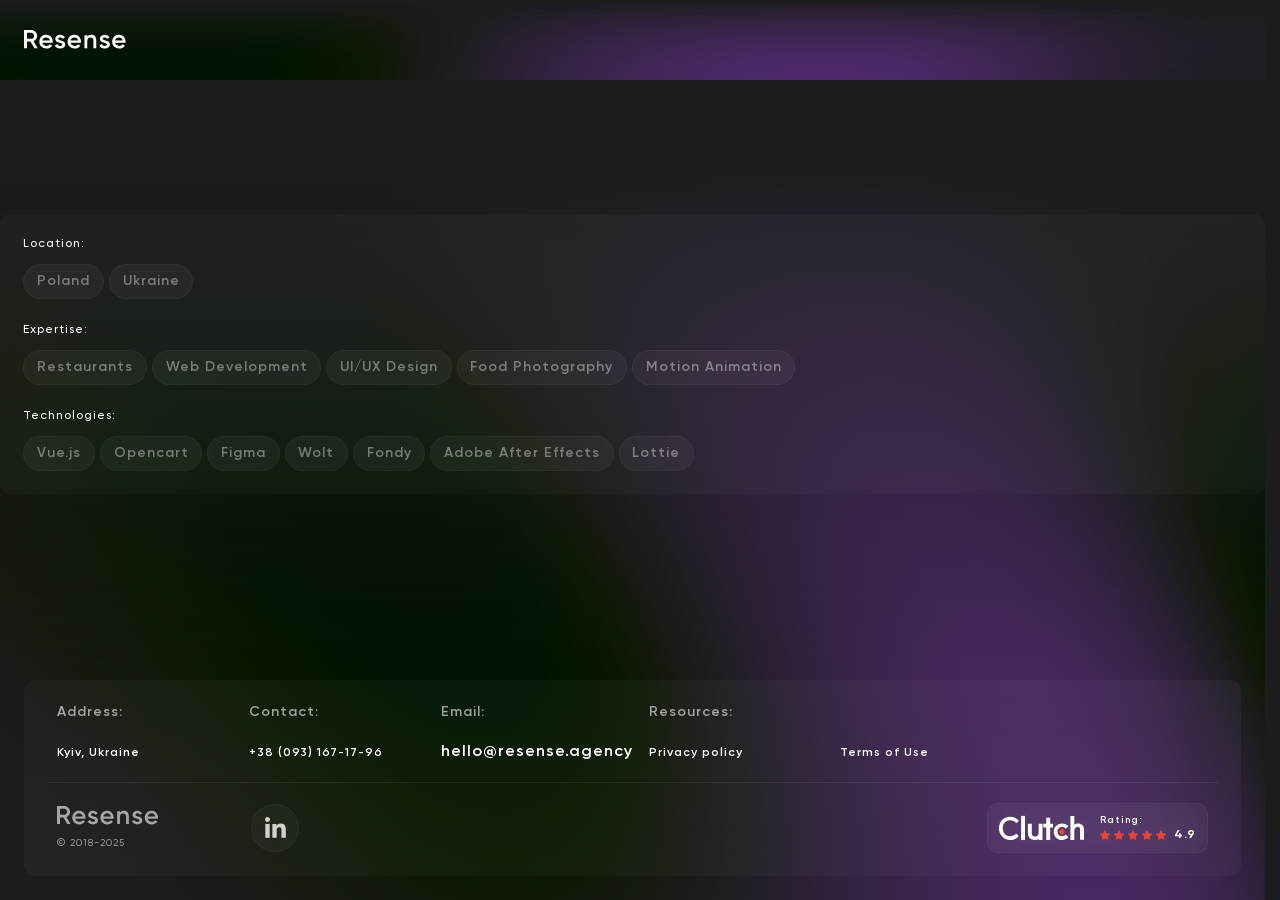
==== cases/index.html @ 27759112 "Updates" ====
<!DOCTYPE html><html  lang="en"><head><meta charset="utf-8">
<meta name="viewport" content="width=device-width, initial-scale=1, maximum-scale=1.0, shrink-to-fit=no">
<title>Empower Your Business with Reliable IT Outsourcing.</title>
<style>*,:after,:before{--tw-border-spacing-x:0;--tw-border-spacing-y:0;--tw-translate-x:0;--tw-translate-y:0;--tw-rotate:0;--tw-skew-x:0;--tw-skew-y:0;--tw-scale-x:1;--tw-scale-y:1;--tw-pan-x: ;--tw-pan-y: ;--tw-pinch-zoom: ;--tw-scroll-snap-strictness:proximity;--tw-gradient-from-position: ;--tw-gradient-via-position: ;--tw-gradient-to-position: ;--tw-ordinal: ;--tw-slashed-zero: ;--tw-numeric-figure: ;--tw-numeric-spacing: ;--tw-numeric-fraction: ;--tw-ring-inset: ;--tw-ring-offset-width:0px;--tw-ring-offset-color:#fff;--tw-ring-color:rgba(59,130,246,.5);--tw-ring-offset-shadow:0 0 #0000;--tw-ring-shadow:0 0 #0000;--tw-shadow:0 0 #0000;--tw-shadow-colored:0 0 #0000;--tw-blur: ;--tw-brightness: ;--tw-contrast: ;--tw-grayscale: ;--tw-hue-rotate: ;--tw-invert: ;--tw-saturate: ;--tw-sepia: ;--tw-drop-shadow: ;--tw-backdrop-blur: ;--tw-backdrop-brightness: ;--tw-backdrop-contrast: ;--tw-backdrop-grayscale: ;--tw-backdrop-hue-rotate: ;--tw-backdrop-invert: ;--tw-backdrop-opacity: ;--tw-backdrop-saturate: ;--tw-backdrop-sepia: ;--tw-contain-size: ;--tw-contain-layout: ;--tw-contain-paint: ;--tw-contain-style: }::backdrop{--tw-border-spacing-x:0;--tw-border-spacing-y:0;--tw-translate-x:0;--tw-translate-y:0;--tw-rotate:0;--tw-skew-x:0;--tw-skew-y:0;--tw-scale-x:1;--tw-scale-y:1;--tw-pan-x: ;--tw-pan-y: ;--tw-pinch-zoom: ;--tw-scroll-snap-strictness:proximity;--tw-gradient-from-position: ;--tw-gradient-via-position: ;--tw-gradient-to-position: ;--tw-ordinal: ;--tw-slashed-zero: ;--tw-numeric-figure: ;--tw-numeric-spacing: ;--tw-numeric-fraction: ;--tw-ring-inset: ;--tw-ring-offset-width:0px;--tw-ring-offset-color:#fff;--tw-ring-color:rgba(59,130,246,.5);--tw-ring-offset-shadow:0 0 #0000;--tw-ring-shadow:0 0 #0000;--tw-shadow:0 0 #0000;--tw-shadow-colored:0 0 #0000;--tw-blur: ;--tw-brightness: ;--tw-contrast: ;--tw-grayscale: ;--tw-hue-rotate: ;--tw-invert: ;--tw-saturate: ;--tw-sepia: ;--tw-drop-shadow: ;--tw-backdrop-blur: ;--tw-backdrop-brightness: ;--tw-backdrop-contrast: ;--tw-backdrop-grayscale: ;--tw-backdrop-hue-rotate: ;--tw-backdrop-invert: ;--tw-backdrop-opacity: ;--tw-backdrop-saturate: ;--tw-backdrop-sepia: ;--tw-contain-size: ;--tw-contain-layout: ;--tw-contain-paint: ;--tw-contain-style: }/*! tailwindcss v3.4.17 | MIT License | https://tailwindcss.com*/*,:after,:before{border:0 solid #e5e7eb}:after,:before{--tw-content:""}:host,html{line-height:1.5;-webkit-text-size-adjust:100%;font-family:ui-sans-serif,system-ui,sans-serif,Apple Color Emoji,Segoe UI Emoji,Segoe UI Symbol,Noto Color Emoji;font-feature-settings:normal;font-variation-settings:normal;-moz-tab-size:4;-o-tab-size:4;tab-size:4;-webkit-tap-highlight-color:transparent}body{line-height:inherit;margin:0}hr{border-top-width:1px;color:inherit;height:0}abbr:where([title]){-webkit-text-decoration:underline dotted;text-decoration:underline dotted}h1,h2,h3,h4,h5,h6{font-size:inherit;font-weight:inherit}a{color:inherit;text-decoration:inherit}b,strong{font-weight:bolder}code,kbd,pre,samp{font-family:ui-monospace,SFMono-Regular,Menlo,Monaco,Consolas,Liberation Mono,Courier New,monospace;font-feature-settings:normal;font-size:1em;font-variation-settings:normal}small{font-size:80%}sub,sup{font-size:75%;line-height:0;position:relative;vertical-align:baseline}sub{bottom:-.25em}sup{top:-.5em}table{border-collapse:collapse;border-color:inherit;text-indent:0}button,input,optgroup,select,textarea{color:inherit;font-family:inherit;font-feature-settings:inherit;font-size:100%;font-variation-settings:inherit;font-weight:inherit;letter-spacing:inherit;line-height:inherit;margin:0;padding:0}button,select{text-transform:none}button,input:where([type=button]),input:where([type=reset]),input:where([type=submit]){-webkit-appearance:button;background-color:transparent;background-image:none}:-moz-focusring{outline:auto}:-moz-ui-invalid{box-shadow:none}progress{vertical-align:baseline}::-webkit-inner-spin-button,::-webkit-outer-spin-button{height:auto}[type=search]{-webkit-appearance:textfield;outline-offset:-2px}::-webkit-search-decoration{-webkit-appearance:none}::-webkit-file-upload-button{-webkit-appearance:button;font:inherit}summary{display:list-item}blockquote,dd,dl,figure,h1,h2,h3,h4,h5,h6,hr,p,pre{margin:0}fieldset{margin:0}fieldset,legend{padding:0}menu,ol,ul{list-style:none;margin:0;padding:0}dialog{padding:0}textarea{resize:vertical}input::-moz-placeholder,textarea::-moz-placeholder{color:#9ca3af;opacity:1}input::placeholder,textarea::placeholder{color:#9ca3af;opacity:1}[role=button],button{cursor:pointer}:disabled{cursor:default}audio,canvas,embed,iframe,img,object,svg,video{display:block;vertical-align:middle}img,video{height:auto;max-width:100%}[hidden]:where(:not([hidden=until-found])){display:none}*,:after,:before{box-sizing:border-box}*{font:inherit;margin:0;padding:0}ol[role=list],ul[role=list]{list-style:none}html{display:flex;scroll-behavior:auto;scrollbar-gutter:stable}body,html{min-height:100%;overflow-x:clip}body{display:flex;flex-direction:column;flex-grow:1;line-height:1.5;text-rendering:optimizeSpeed}a:not([class]){-webkit-text-decoration-skip:ink;display:inline-flex;text-decoration-skip-ink:auto}img,picture,svg{display:block;height:auto;max-width:100%}svg{transition:fill var(--transition),stroke var(--transition)}button{outline:none}@media (prefers-reduced-motion:reduce){html:focus-within{scroll-behavior:auto}*,:after,:before{animation-duration:.01ms!important;animation-iteration-count:1!important;scroll-behavior:auto!important;transition-duration:.01ms!important}}.visible{visibility:visible}.fixed{position:fixed}.absolute{position:absolute}.relative{position:relative}.isolate{isolation:isolate}.col-span-2{grid-column:span 2/span 2}.m-auto{margin:auto}.ml-auto{margin-left:auto}.mr-auto{margin-right:auto}.flex{display:flex}.grid{display:grid}.hidden{display:none}.grow{flex-grow:1}.transform{transform:translate(var(--tw-translate-x),var(--tw-translate-y)) rotate(var(--tw-rotate)) skew(var(--tw-skew-x)) skewY(var(--tw-skew-y)) scaleX(var(--tw-scale-x)) scaleY(var(--tw-scale-y))}.resize{resize:both}.grid-cols-2{grid-template-columns:repeat(2,minmax(0,1fr))}.items-start{align-items:flex-start}.opacity-60{opacity:.6}.blur{--tw-blur:blur(8px)}.blur,.filter{filter:var(--tw-blur) var(--tw-brightness) var(--tw-contrast) var(--tw-grayscale) var(--tw-hue-rotate) var(--tw-invert) var(--tw-saturate) var(--tw-sepia) var(--tw-drop-shadow)}.backdrop-filter{-webkit-backdrop-filter:var(--tw-backdrop-blur) var(--tw-backdrop-brightness) var(--tw-backdrop-contrast) var(--tw-backdrop-grayscale) var(--tw-backdrop-hue-rotate) var(--tw-backdrop-invert) var(--tw-backdrop-opacity) var(--tw-backdrop-saturate) var(--tw-backdrop-sepia);backdrop-filter:var(--tw-backdrop-blur) var(--tw-backdrop-brightness) var(--tw-backdrop-contrast) var(--tw-backdrop-grayscale) var(--tw-backdrop-hue-rotate) var(--tw-backdrop-invert) var(--tw-backdrop-opacity) var(--tw-backdrop-saturate) var(--tw-backdrop-sepia)}.transition{transition-duration:.15s;transition-property:color,background-color,border-color,text-decoration-color,fill,stroke,opacity,box-shadow,transform,filter,-webkit-backdrop-filter;transition-property:color,background-color,border-color,text-decoration-color,fill,stroke,opacity,box-shadow,transform,filter,backdrop-filter;transition-property:color,background-color,border-color,text-decoration-color,fill,stroke,opacity,box-shadow,transform,filter,backdrop-filter,-webkit-backdrop-filter;transition-timing-function:cubic-bezier(.4,0,.2,1)}@media (min-width:1024px){.lg\:order-1{order:1}.lg\:order-2{order:2}.lg\:order-3{order:3}.lg\:order-4{order:4}.lg\:order-5{order:5}.lg\:col-auto{grid-column:auto}.lg\:col-span-4{grid-column:span 4/span 4}.lg\:ml-auto{margin-left:auto}.lg\:mr-auto{margin-right:auto}.lg\:hidden{display:none}}</style>
<style>@font-face{font-family:swiper-icons;font-style:normal;font-weight:400;src:url(data:application/font-woff;charset=utf-8;base64,\ [base64]//wADZ2x5ZgAAAywAAADMAAAD2MHtryVoZWFkAAABbAAAADAAAAA2E2+eoWhoZWEAAAGcAAAAHwAAACQC9gDzaG10eAAAAigAAAAZAAAArgJkABFsb2NhAAAC0AAAAFoAAABaFQAUGG1heHAAAAG8AAAAHwAAACAAcABAbmFtZQAAA/gAAAE5AAACXvFdBwlwb3N0AAAFNAAAAGIAAACE5s74hXjaY2BkYGAAYpf5Hu/j+W2+MnAzMYDAzaX6QjD6/4//Bxj5GA8AuRwMYGkAPywL13jaY2BkYGA88P8Agx4j+/8fQDYfA1AEBWgDAIB2BOoAeNpjYGRgYNBh4GdgYgABEMnIABJzYNADCQAACWgAsQB42mNgYfzCOIGBlYGB0YcxjYGBwR1Kf2WQZGhhYGBiYGVmgAFGBiQQkOaawtDAoMBQxXjg/wEGPcYDDA4wNUA2CCgwsAAAO4EL6gAAeNpj2M0gyAACqxgGNWBkZ2D4/wMA+xkDdgAAAHjaY2BgYGaAYBkGRgYQiAHyGMF8FgYHIM3DwMHABGQrMOgyWDLEM1T9/w8UBfEMgLzE////P/5//f/V/xv+r4eaAAeMbAxwIUYmIMHEgKYAYjUcsDAwsLKxc3BycfPw8jEQA/[base64]/uznmfPFBNODM2K7MTQ45YEAZqGP81AmGGcF3iPqOop0r1SPTaTbVkfUe4HXj97wYE+yNwWYxwWu4v1ugWHgo3S1XdZEVqWM7ET0cfnLGxWfkgR42o2PvWrDMBSFj/IHLaF0zKjRgdiVMwScNRAoWUoH78Y2icB/yIY09An6AH2Bdu/UB+yxopYshQiEvnvu0dURgDt8QeC8PDw7Fpji3fEA4z/PEJ6YOB5hKh4dj3EvXhxPqH/SKUY3rJ7srZ4FZnh1PMAtPhwP6fl2PMJMPDgeQ4rY8YT6Gzao0eAEA409DuggmTnFnOcSCiEiLMgxCiTI6Cq5DZUd3Qmp10vO0LaLTd2cjN4fOumlc7lUYbSQcZFkutRG7g6JKZKy0RmdLY680CDnEJ+UMkpFFe1RN7nxdVpXrC4aTtnaurOnYercZg2YVmLN/d/gczfEimrE/fs/bOuq29Zmn8tloORaXgZgGa78yO9/cnXm2BpaGvq25Dv9S4E9+5SIc9PqupJKhYFSSl47+Qcr1mYNAAAAeNptw0cKwkAAAMDZJA8Q7OUJvkLsPfZ6zFVERPy8qHh2YER+3i/BP83vIBLLySsoKimrqKqpa2hp6+jq6RsYGhmbmJqZSy0sraxtbO3sHRydnEMU4uR6yx7JJXveP7WrDycAAAAAAAH//wACeNpjYGRgYOABYhkgZgJCZgZNBkYGLQZtIJsFLMYAAAw3ALgAeNolizEKgDAQBCchRbC2sFER0YD6qVQiBCv/H9ezGI6Z5XBAw8CBK/m5iQQVauVbXLnOrMZv2oLdKFa8Pjuru2hJzGabmOSLzNMzvutpB3N42mNgZGBg4GKQYzBhYMxJLMlj4GBgAYow/P/PAJJhLM6sSoWKfWCAAwDAjgbRAAB42mNgYGBkAIIbCZo5IPrmUn0hGA0AO8EFTQAA)}:root{--swiper-theme-color:#007aff}:host{display:block;margin-left:auto;margin-right:auto;position:relative;z-index:1}.swiper{display:block;list-style:none;margin-left:auto;margin-right:auto;overflow:hidden;padding:0;position:relative;z-index:1}.swiper-vertical>.swiper-wrapper{flex-direction:column}.swiper-wrapper{box-sizing:content-box;display:flex;height:100%;position:relative;transition-property:transform;transition-timing-function:var(--swiper-wrapper-transition-timing-function,initial);width:100%;z-index:1}.swiper-android .swiper-slide,.swiper-ios .swiper-slide,.swiper-wrapper{transform:translateZ(0)}.swiper-horizontal{touch-action:pan-y}.swiper-vertical{touch-action:pan-x}.swiper-slide{display:block;flex-shrink:0;height:100%;position:relative;transition-property:transform;width:100%}.swiper-slide-invisible-blank{visibility:hidden}.swiper-autoheight,.swiper-autoheight .swiper-slide{height:auto}.swiper-autoheight .swiper-wrapper{align-items:flex-start;transition-property:transform,height}.swiper-backface-hidden .swiper-slide{backface-visibility:hidden;transform:translateZ(0)}.swiper-3d.swiper-css-mode .swiper-wrapper{perspective:1200px}.swiper-3d .swiper-wrapper{transform-style:preserve-3d}.swiper-3d{perspective:1200px}.swiper-3d .swiper-cube-shadow,.swiper-3d .swiper-slide{transform-style:preserve-3d}.swiper-css-mode>.swiper-wrapper{overflow:auto;scrollbar-width:none;-ms-overflow-style:none}.swiper-css-mode>.swiper-wrapper::-webkit-scrollbar{display:none}.swiper-css-mode>.swiper-wrapper>.swiper-slide{scroll-snap-align:start start}.swiper-css-mode.swiper-horizontal>.swiper-wrapper{scroll-snap-type:x mandatory}.swiper-css-mode.swiper-vertical>.swiper-wrapper{scroll-snap-type:y mandatory}.swiper-css-mode.swiper-free-mode>.swiper-wrapper{scroll-snap-type:none}.swiper-css-mode.swiper-free-mode>.swiper-wrapper>.swiper-slide{scroll-snap-align:none}.swiper-css-mode.swiper-centered>.swiper-wrapper:before{content:"";flex-shrink:0;order:9999}.swiper-css-mode.swiper-centered>.swiper-wrapper>.swiper-slide{scroll-snap-align:center center;scroll-snap-stop:always}.swiper-css-mode.swiper-centered.swiper-horizontal>.swiper-wrapper>.swiper-slide:first-child{margin-inline-start:var(--swiper-centered-offset-before)}.swiper-css-mode.swiper-centered.swiper-horizontal>.swiper-wrapper:before{height:100%;min-height:1px;width:var(--swiper-centered-offset-after)}.swiper-css-mode.swiper-centered.swiper-vertical>.swiper-wrapper>.swiper-slide:first-child{margin-block-start:var(--swiper-centered-offset-before)}.swiper-css-mode.swiper-centered.swiper-vertical>.swiper-wrapper:before{height:var(--swiper-centered-offset-after);min-width:1px;width:100%}.swiper-3d .swiper-slide-shadow,.swiper-3d .swiper-slide-shadow-bottom,.swiper-3d .swiper-slide-shadow-left,.swiper-3d .swiper-slide-shadow-right,.swiper-3d .swiper-slide-shadow-top{height:100%;left:0;pointer-events:none;position:absolute;top:0;width:100%;z-index:10}.swiper-3d .swiper-slide-shadow{background:#00000026}.swiper-3d .swiper-slide-shadow-left{background-image:linear-gradient(270deg,rgba(0,0,0,.5),transparent)}.swiper-3d .swiper-slide-shadow-right{background-image:linear-gradient(90deg,rgba(0,0,0,.5),transparent)}.swiper-3d .swiper-slide-shadow-top{background-image:linear-gradient(0deg,rgba(0,0,0,.5),transparent)}.swiper-3d .swiper-slide-shadow-bottom{background-image:linear-gradient(180deg,rgba(0,0,0,.5),transparent)}.swiper-lazy-preloader{border:4px solid var(--swiper-preloader-color,var(--swiper-theme-color));border-radius:50%;border-top:4px solid transparent;box-sizing:border-box;height:42px;left:50%;margin-left:-21px;margin-top:-21px;position:absolute;top:50%;transform-origin:50%;width:42px;z-index:10}.swiper-watch-progress .swiper-slide-visible .swiper-lazy-preloader,.swiper:not(.swiper-watch-progress) .swiper-lazy-preloader{animation:swiper-preloader-spin 1s linear infinite}.swiper-lazy-preloader-white{--swiper-preloader-color:#fff}.swiper-lazy-preloader-black{--swiper-preloader-color:#000}@keyframes swiper-preloader-spin{0%{transform:rotate(0)}to{transform:rotate(1turn)}}@font-face{font-display:swap;font-family:Gilroy;font-weight:400;src:url(/fonts/Gilroy-Regular.woff2) format("woff2")}@font-face{font-display:swap;font-family:Gilroy;font-weight:500;src:url(/fonts/Gilroy-Medium.woff2) format("woff2")}@font-face{font-display:swap;font-family:Gilroy;font-weight:600;src:url(/fonts/Gilroy-SemiBold.woff2) format("woff2")}@font-face{font-display:swap;font-family:Gilroy;font-weight:700;src:url(/fonts/Gilroy-Bold.woff2) format("woff2")}*,:after,:before{box-sizing:border-box}*{font:inherit;margin:0;padding:0}ol,ul{list-style:none}html{display:flex;overflow-x:clip;scroll-behavior:auto}body,html{min-height:100%}body{flex-grow:1;line-height:1.5;text-rendering:optimizeSpeed}a:not([class]){-webkit-text-decoration-skip:ink;text-decoration-skip-ink:auto}img,picture,svg{display:block;height:auto;max-width:100%}svg{transition:fill 404ms var(--transition),stroke 404ms var(--transition)}button,input,optgroup,select,textarea{-webkit-appearance:button;background-color:transparent;background-image:none;border:none;color:inherit;font-family:inherit;font-size:100%;font-weight:inherit;line-height:inherit;margin:0;outline:none;padding:0}@media (prefers-reduced-motion:reduce){html:focus-within{scroll-behavior:auto}*,:after,:before{animation-duration:.01ms!important;animation-iteration-count:1!important;scroll-behavior:auto!important;transition-duration:.01ms!important}}.h2{font-size:34px;font-weight:700;letter-spacing:1px}@media (max-width: 1440px){.h2{font-size:calc(17.77465px + 1.12676vw)}}.paragraph{color:hsl(from var(--clr-white) h s l/.6);font-size:16px;font-weight:500;letter-spacing:1px}@media (max-width: 1440px){.paragraph{font-size:calc(14.64789px + .0939vw)}}.paragraph a{color:hsl(from var(--clr-white) h s l/1);text-decoration:underline}:root{--family:"Gilroy",sans-serif;--header-height:70px;--page-space:24px;--transition:.3s ease-in-out;--clr-white:#fff;--clr-black:#000;--clr-codGray:#1c1c1c;--clr-tundora:#454545;--clr-silverChalice:#a8a8a8;--clr-alto:#d9d9d9;--clr-eminence:#5f2f7f;--clr-mineShaft:#242424;--clr-mineShaftTwo:#2e2e2e;--clr-red:#e54848}@media (min-width:1024px){:root{--header-height:80px}}@media (min-width:1440px){:root{--header-height:120px;--page-space:88px}}body{background-color:var(--clr-codGray);background-image:linear-gradient(hsla(0,0%,100%,.01) 1px,transparent 0),linear-gradient(90deg,hsla(0,0%,100%,.01) 1px,transparent 0);background-size:10px 10px;color:var(--clr-white);font-family:var(--family),sans-serif;letter-spacing:1px;line-height:1.25;overflow-x:clip}body [id=__nuxt]{display:flex;flex-direction:column;flex-grow:1}body main{display:grid;grid-template-columns:repeat(1,minmax(0,1fr))}.page-layout{display:grid;flex-grow:1;grid-template-rows:1fr auto}.page-layout .main-content{padding-top:var(--header-height)}.page-layout .main-content__wrapper{position:relative}.page-layout .main-content__wrapper>*+*{padding-top:170px}@media (max-width: 1440px){.page-layout .main-content__wrapper>*+*{padding-top:calc(75.35211px + 6.57277vw)}}.page-layout .main-content__wrapper.has-bg{background-color:var(--clr-codGray)}.page-layout .main-content__wrapper.has-bg:before{background-color:var(--clr-codGray);bottom:calc(100% - 1px);content:"";height:calc(var(--header-height) + 2px);inset-inline:0;position:absolute}.page-layout .main-content>section{padding-top:12px;position:relative}@media (min-width:768px){.page-layout .main-content>section{padding-top:140px}}@media (min-width:768px) and (max-width: 1440px){.page-layout .main-content>section{padding-top:calc(85.91549px + 3.75587vw)}}.page-layout .main-content>section:after{background:linear-gradient(180deg,var(--clr-codGray) 10%,transparent 100%);content:"";height:100%;left:0;position:absolute;top:0;width:100%;z-index:-1}.container{--w-container:1440px;align-content:flex-start;display:grid;padding-inline:var(--page-space)}@media (min-width:1440px){.container{padding-inline:calc(50vw - var(--w-container)/2 + var(--page-space));width:100%}.container--small{padding-inline:calc(50vw - var(--w-container)/2 + 120px)}.container--tiny{padding-inline:calc(50vw - var(--w-container)/2 + 160px)}}.img-cover,.img-cover img{-o-object-fit:cover;object-fit:cover}.img-contain,.img-cover,.img-cover img{height:100%;-o-object-position:center;object-position:center;width:100%}.img-center,.img-contain{-o-object-fit:contain;object-fit:contain}.img-center{margin-inline:auto;max-height:100%;max-width:100%;-o-object-position:center;object-position:center}*,a,body,button,li,nav,ul{cursor:url([data-uri]) 0 0,auto!important}.logo{aspect-ratio:88/16;position:relative;width:104px}@media (max-width: 1440px){.logo{width:calc(82.3662px + 1.50235vw)}}.logo__short{aspect-ratio:1;filter:blur(10px);height:230%;left:-100%;opacity:0;position:absolute;rotate:0;top:-45%}.btn{--btn-clr:var(--clr-codGray);--btn-bg:var(--clr-white);--btn-bg-hover:var(--clr-alto);align-items:center;background-color:var(--btn-bg);border-radius:100px;color:var(--btn-clr);display:flex;font-size:13px;font-weight:600;gap:4px;justify-content:center;line-height:1;padding-block:14px;padding-left:30px;padding-right:15px;text-align:left;transition:background-color var(--transition)}.btn svg{aspect-ratio:1;flex:none;margin-left:0;transition:margin-left var(--transition);width:18px}@media (hover:hover){.btn{cursor:pointer}.btn:hover{background-color:var(--btn-bg-hover)}.btn:hover svg{margin-left:20px}}.btn--big{font-size:16px;min-width:230px;padding-block:17px;padding-block:21px}@media (max-width: 1440px){.btn--big{padding-block:calc(16.94366px + .28169vw)}}.btn--border{--btn-clr:var(--clr-white);--btn-bg:transparent;--btn-bg-hover:transparent;box-shadow:inset 0 0 0 1px hsl(from var(--clr-white) h s l/.1)}.btn--pulse{animation:pulse 1.3s cubic-bezier(.16,0,0,1) infinite;box-shadow:0 0 hsl(from var(--clr-white) h s l/.3)}@keyframes pulse{70%{box-shadow:0 0 0 30px hsl(from var(--clr-white) h s l/0)}to{box-shadow:0 0 hsl(from var(--clr-white) h s l/0)}}.btn-slider{--btn-slider-font-size:9px;-webkit-backdrop-filter:blur(11px);backdrop-filter:blur(11px);background-color:hsl(from var(--clr-white) h s l/.04);border-radius:100px;box-shadow:inset 0 0 0 1px hsl(from var(--clr-white) h s l/.04);color:hsl(from var(--clr-white) h s l/.4);display:inline-flex;flex:none;font-size:var(--btn-slider-font-size);font-weight:600;justify-content:center;letter-spacing:1px;line-height:1.1;overflow:hidden;padding-block:10px;position:relative;text-align:center;transition:background-color var(--transition),color var(--transition),box-shadow var(--transition);white-space:nowrap}@media (max-width: 1440px){.btn-slider{padding-block:calc(7.29577px + .18779vw)}}.btn-slider{padding-inline:14px}@media (max-width: 1440px){.btn-slider{padding-inline:calc(11.29577px + .18779vw)}}.btn-slider:after{background:hsl(from var(--clr-white) h s l/.12);content:"";top:0;right:0;bottom:0;left:0;opacity:0;position:absolute;transition:width .1s linear;width:0;z-index:-1}@media (hover:hover){.btn-slider{cursor:pointer}.btn-slider:hover{background-color:hsl(from var(--clr-white) h s l/.12);box-shadow:inset 0 0 0 1px hsl(from var(--clr-white) h s l/.2);color:hsl(from var(--clr-white) h s l/1)}}.btn-slider.swiper-pagination-bullet-active,.btn-slider[part=bullet-active]{color:hsl(from var(--clr-white) h s l/1)}.btn-slider.swiper-pagination-bullet-active:after,.btn-slider[part=bullet-active]:after{opacity:1;width:var(--pagination-progress)}.btn-swiper{--btn-swiper-width:46px;aspect-ratio:1;background-color:hsl(from var(--clr-mineShaft) h s l/.3);border-radius:50%;box-shadow:inset 0 0 0 1px hsl(from var(--clr-white) h s l/.04);color:hsl(from var(--clr-white) h s l/.6);display:grid;flex:none;place-items:center;transition:box-shadow var(--transition),color var(--transition);width:var(--btn-swiper-width)}.btn-swiper svg{aspect-ratio:1;width:22px}.btn-swiper[disabled]{cursor:not-allowed;opacity:.4}@media (hover:hover){.btn-swiper:not([disabled]):hover{box-shadow:inset 0 0 0 1px hsl(from var(--clr-white) h s l/.1);color:hsl(from var(--clr-white) h s l/1)}}.btn-swiper--big{--btn-swiper-width:60px}.link,a{--link-color:var(--clr-mine-shaft);color:var(--link-color);display:inline-flex;text-decoration:none}@media (hover:hover){.link:not([class]),a:not([class]){transition:opacity var(--transition),color var(--transition)}.link:not([class]):hover,a:not([class]):hover{opacity:.7}}.link{font-weight:600}@media (hover:hover){.link{transition:opacity var(--transition),color var(--transition)}.link:hover{opacity:.7}}.tag-item{-webkit-backdrop-filter:blur(11px);backdrop-filter:blur(11px);background:hsl(from var(--clr-white) h s l/.04);border:1px solid hsl(from var(--clr-white) h s l/.1);border-radius:30px;color:hsl(from var(--clr-white) h s l/.4);font-size:9px;font-weight:600;padding:7px 14px}.tag-item--small{font-size:7px;padding:2px 6px}input[type=email],input[type=text]{-webkit-backdrop-filter:blur(11px);backdrop-filter:blur(11px);background:hsl(from var(--clr-white) h s l/.03);border:1px solid hsl(from var(--clr-white) h s l/.03);border-radius:10px;font-size:17px;font-weight:500;line-height:1;padding:27px 30px;transition:border-color var(--transition);width:100%}@media (max-width: 1440px){input[type=email],input[type=text]{font-size:calc(14.29577px + .18779vw)}}input[type=email],input[type=text]{padding-block:27px}@media (max-width: 1440px){input[type=email],input[type=text]{padding-block:calc(22.94366px + .28169vw)}}input[type=email],input[type=text]{padding-inline:30px}@media (max-width: 1440px){input[type=email],input[type=text]{padding-inline:calc(23.23944px + .46948vw)}}input[type=email]::-moz-placeholder,input[type=text]::-moz-placeholder{color:hsl(from var(--clr-white) h s l/.6)}input[type=email]::placeholder,input[type=text]::placeholder{color:hsl(from var(--clr-white) h s l/.6)}input[type=email]:hover,input[type=text]:hover{border:1px solid hsl(from var(--clr-white) h s l/.1)}input[type=email]:focus,input[type=text]:focus{border:1px solid hsl(from var(--clr-white) h s l/.3)}input[type=email].input-error,input[type=text].input-error{border:1px solid hsl(from var(--clr-red) h s l/1)}.scrollbar{--hiddenTrackColor:var(--clr-tundora);--colorThumb:var(--clr-white)}.scrollbar ::-webkit-scrollbar-track{background-color:transparent;border-radius:10px;-webkit-box-shadow:inset 0 0 0 3px var(--hiddenTrackColor),inset 0 0 0 5px var(--colorThumb);margin-bottom:7px}.scrollbar ::-webkit-scrollbar{background-color:transparent;width:4px}.scrollbar ::-webkit-scrollbar-thumb{background-color:var(--colorThumb);border-radius:10px}.hide-scrollbar{-ms-overflow-style:none;scrollbar-width:none}.hide-scrollbar::-webkit-scrollbar{display:none}.form-group{display:flex;flex-direction:column;gap:12px;position:relative}.form-group .label{font-size:14px;font-weight:600;line-height:1}.form-group:has([required]) .label{position:relative}.form-group:has([required]) .label:after{color:var(--clr-red);content:"*"}.form-group [role=alert]{color:var(--clr-red);font-size:14px;left:0;position:absolute;top:calc(100% + 4px)}.pagination--default{align-items:center;background-color:hsl(from var(--clr-white) h s l/.04);border-radius:50px;box-shadow:inset 0 0 0 1px hsl(from var(--clr-white) h s l/.04);display:flex;gap:10px;padding:10px 15px}.pagination .swiper-pagination-bullet:not(.btn-slider){aspect-ratio:1;background-color:hsl(from var(--clr-white) h s l/.3);border-radius:50%;width:5px}.pagination .swiper-pagination-bullet:not(.btn-slider).swiper-pagination-bullet-active{background-color:hsl(from var(--clr-white) h s l/1)}.item-row{-webkit-backdrop-filter:blur(22px);backdrop-filter:blur(22px);background-color:#ffffff08;border-radius:10px;-moz-column-gap:60px;column-gap:60px;display:flex;flex-direction:column;padding:22px;row-gap:10px}@media (max-width: 1440px){.item-row{-moz-column-gap:calc(5.91549px + 3.75587vw);column-gap:calc(5.91549px + 3.75587vw)}}.item-row{padding-block:40px}@media (max-width: 1440px){.item-row{padding-block:calc(15.66197px + 1.69014vw)}}.item-row{padding-inline:50px}@media (max-width: 1440px){.item-row{padding-inline:calc(12.14085px + 2.62911vw)}}@media (min-width:1024px){.item-row{align-items:center;display:grid;grid-template-columns:2fr 4fr}.item-row__description,.item-row__title{align-items:center;display:flex;min-height:2lh}}.item-row__title{font-size:22px;font-weight:600;line-height:1}@media (max-width: 1440px){.item-row__title{font-size:calc(16.59155px + .37559vw)}}.item-row__description{font-size:16px;font-weight:500;opacity:.6}@media (max-width: 1440px){.item-row__description{font-size:calc(11.94366px + .28169vw)}}.slide-banner{font-size:70px;font-weight:700;letter-spacing:1px;line-height:1.1;text-align:center;text-transform:uppercase}@media (max-width: 1440px){.slide-banner{font-size:calc(9.15493px + 4.22535vw)}}.slider-wrapper{display:grid;grid-template-columns:repeat(1,minmax(0,1fr));grid-template-rows:1fr auto auto 1fr auto;margin-inline:auto;max-width:calc(1200px + var(--page-space)*2);padding-inline:var(--page-space);width:100%}@media (min-width:1024px){.slider-wrapper{grid-template-rows:none}}.slider-wrapper .swiper{display:grid;grid-row:2;grid-template-columns:repeat(1,minmax(0,1fr))}@media (min-width:1024px){.slider-wrapper .swiper{grid-row:initial}}.slider-wrapper .swiper-slide .slide-banner__content{filter:blur(10px);opacity:0;scale:.8;transition:filter .45s linear,scale .45s linear,opacity .45s linear}.slider-wrapper .swiper-slide.swiper-slide-active .slide-banner__content{filter:blur(0);opacity:1;scale:1;transition-delay:.55s}.slider-wrapper .pagination{align-items:center;align-self:center;display:flex;gap:4px;grid-row:5;margin-bottom:30px;margin-inline:calc(var(--page-space)*-1);-webkit-mask:linear-gradient(90deg,transparent,#fff 5%,#fff 95%,transparent);mask:linear-gradient(90deg,transparent,#fff 5%,#fff 95%,transparent);overflow-x:scroll;overflow-y:hidden;padding-inline:var(--page-space);scroll-padding-left:var(--page-space);scroll-snap-type:x mandatory;scrollbar-width:none;width:calc(100% + var(--page-space)*2)}@media (min-width:1024px){.slider-wrapper .pagination{grid-row:initial;justify-content:center}}.slider-wrapper__action{align-items:center;display:flex;flex-direction:column;grid-row:3;margin-top:30px}@media (min-width:1024px){.slider-wrapper__action{grid-row:initial}}.section{display:grid;gap:40px}@media (max-width: 1440px){.section{gap:calc(26.47887px + .93897vw)}}.section-header{display:flex;flex-direction:column;gap:10px}@media (min-width:1024px){.section-header:not(.section-header--middle)>*{max-width:65%}}.section-header--space{text-align:center}@media (min-width:1024px){.section-header--space{padding-inline:32px;text-align:left}}.section-header--middle{margin-inline:auto;max-width:620px;text-align:center;width:100%}@media (min-width:1024px){.section-header--center{align-items:center;text-align:center}}.section-grid{display:grid;gap:12px;grid-template-columns:repeat(1,1fr)}@media (max-width: 1440px){.section-grid{gap:calc(3.88732px + .56338vw)}}@media (min-width:1024px){.section-grid--3{grid-template-columns:repeat(3,1fr)}}.section-grid--3>*{aspect-ratio:1;border-radius:10px;overflow:hidden}@media (min-width:1024px){.section-grid--3>*{aspect-ratio:396/694}}.section-grid--3>:has(.stop-motion){align-items:center;background-color:#020204;display:flex;flex-direction:column;justify-content:center}.section-grid--3>:has(.stop-motion) img{max-height:75%;max-width:80%;-o-object-fit:contain;object-fit:contain}@media (min-width:1024px){.section-grid--2{grid-template-columns:repeat(2,1fr)}}.section-grid--2>*{aspect-ratio:1;border-radius:10px;overflow:hidden}@media (min-width:1024px){.section-grid--gallery{grid-template-columns:repeat(12,1fr)}}.section-grid--gallery>*{aspect-ratio:1;border-radius:10px;overflow:hidden;position:relative}.section-grid--gallery>.white{background-color:#f4f0e6}.section-grid--gallery>.white>img{scale:1.4}.section-grid--gallery>.red{background-color:#ff3b00}@media (min-width:1024px){.section-grid--gallery>*{aspect-ratio:auto;grid-column:span 3}.section-grid--gallery>.full{aspect-ratio:854/592;grid-column:span 9}}.section-grid--gallery>.full img{margin:auto}.section-grid--gallery>* img{top:0;right:0;bottom:0;left:0;position:absolute}.section-grid--cards{gap:10px;grid-template-columns:repeat(3,1fr)}@media (max-width: 1440px){.section-grid--cards{gap:calc(12.70423px - .18779vw)}}.section-grid--cards[data-card-count]{grid-template-columns:repeat(24,1fr)}.section-grid--cards[data-card-count="5"]>*{--card-space:30px;grid-column:span 8}.section-grid--cards[data-card-count="4"]>*,.section-grid--cards[data-card-count="5"]>:first-child,.section-grid--cards[data-card-count="5"]>:nth-child(2){--card-space:70px;grid-column:span 12}.section-grid--cards[data-card-count="3"]>*{--card-space:30px;grid-column:span 12}.section-grid--cards[data-card-count="3"]>:first-child{--card-space:70px;grid-column:1/-1}.section-grid--cards[data-card-count="3"]>:nth-child(2){grid-column:span 14}.section-grid--cards[data-card-count="3"]>:nth-child(3){grid-column:span 10}.section-awards{gap:7px;grid-template-columns:repeat(2,1fr)}@media (max-width: 1440px){.section-awards{gap:calc(4.29577px + .18779vw)}}@media (min-width:768px){.section-awards{grid-template-columns:repeat(3,1fr)}}.section-samples{margin-bottom:180px}@media (max-width: 1440px){.section-samples{margin-bottom:calc(44.78873px + 9.38967vw)}}.section-samples{gap:40px}@media (max-width: 1440px){.section-samples{gap:calc(26.47887px + .93897vw)}}.section-samples__header{display:flex;flex-direction:column;gap:12px;max-width:470px}@media (max-width: 1440px){.section-samples__header{gap:calc(6.59155px + .37559vw)}}@media (min-width:1024px){.section-samples__header{margin-inline:30px}}.section-samples__item,.section-samples__items{display:grid;gap:16px}@media (min-width:768px){.section-samples__item{grid-template-columns:repeat(2,1fr)}}@media (min-width:1024px){.section-samples__item{aspect-ratio:1343/437;grid-template-columns:repeat(12,1fr)}}.section-samples__item .sample{--sample-aspect:328/238}@media (min-width:1024px){.section-samples__item .sample:first-child{--sample-aspect:1;grid-column:span 4}.section-samples__item .sample:nth-child(2),.section-samples__item--revert .sample:first-child{--sample-aspect:auto;grid-column:span 8}.section-samples__item--revert .sample:nth-child(2){--sample-aspect:1;grid-column:span 4}}.section-prices{margin-bottom:150px;position:relative;z-index:1}@media (max-width: 1440px){.section-prices{margin-bottom:calc(55.35211px + 6.57277vw)}}.section-prices{gap:40px}@media (max-width: 1440px){.section-prices{gap:calc(26.47887px + .93897vw)}}.section-prices__header{display:flex;flex-direction:column;gap:12px;margin-inline:auto;max-width:700px;text-align:center;width:100%}@media (max-width: 1440px){.section-prices__header{gap:calc(6.59155px + .37559vw)}}.section-prices__items{display:grid;gap:14px}@media (min-width:768px){.section-prices__items{grid-template-columns:repeat(2,1fr)}}@media (min-width:1024px){.section-prices__items{grid-template-columns:repeat(4,1fr)}}.section-question{margin-bottom:180px}@media (max-width: 1440px){.section-question{margin-bottom:calc(44.78873px + 9.38967vw)}}.section-question{gap:40px}@media (max-width: 1440px){.section-question{gap:calc(26.47887px + .93897vw)}}.section-question__header{display:flex;flex-direction:column}@media (min-width:1024px){.section-question__header{margin-inline:30px}}.section-question__items{align-items:flex-start;display:grid;gap:10px}@media (min-width:1024px){.section-question__items{grid-template-columns:repeat(2,1fr)}}.section-question__items>*{display:grid;gap:inherit}.section-question__items>:nth-child(2){display:none}@media (min-width:1024px){.section-question__items>:nth-child(2){display:grid}}.section-question__accordion{display:grid;gap:10px}.section-content{display:grid;gap:30px}@media (min-width:1024px){.section-content{align-items:center;grid-template-columns:repeat(2,1fr)}}</style>
<style>[data-vgsap-from-invisible=true]:not([data-vgsap-stagger=true]),[data-vgsap-from-invisible=true][data-vgsap-stagger=true]>*{opacity:0}</style>
<style>.page-enter-active,.page-leave-active{transition:all .4s}.page-enter-from,.page-leave-to{filter:blur(1rem);opacity:0}</style>
<style>.btn-mobile{--header-transition:.6s cubic-bezier(.86,0,.07,1);aspect-ratio:1;-webkit-backdrop-filter:blur(11px);backdrop-filter:blur(11px);background-color:hsl(from var(--clr-white) h s l/.04);border-radius:50%;padding:12px;width:40px}.btn-mobile__line{background-color:var(--clr-silverChalice);border-radius:4px;display:flex;flex:none;height:2px;transform-origin:center;transition:all var(--header-transition);width:100%}.btn-mobile__line:nth-child(2){background-color:transparent;margin-block:4px;position:relative}.btn-mobile__line:nth-child(2):after,.btn-mobile__line:nth-child(2):before{background-color:var(--clr-silverChalice);border-radius:4px;content:"";height:2px;position:absolute;transition:all var(--header-transition);width:100%}.btn-mobile.is-opened .btn-mobile__line:first-child{opacity:0;transform:translateY(-100%)}.btn-mobile.is-opened .btn-mobile__line:nth-child(2):after{transform:rotate(-45deg)}.btn-mobile.is-opened .btn-mobile__line:nth-child(2):before{transform:rotate(45deg)}.btn-mobile.is-opened .btn-mobile__line:nth-child(3){opacity:0;transform:translateY(100%)}.menu-mobile{display:grid;filter:blur(5px);grid-template-rows:1fr;overflow-y:auto;pointer-events:auto;transition:filter var(--transition)}.menu-mobile.is-opened{filter:blur(0)}.menu-mobile__wrapper{grid-template-rows:auto 1fr auto auto;padding-block:15px}.menu-mobile__header,.menu-mobile__wrapper{display:grid;padding-inline:var(--page-space)}.menu-mobile__header{gap:6px;grid-auto-flow:column;margin-inline:calc(var(--page-space)*-1);overflow-x:scroll;overflow-y:hidden;scroll-padding-left:var(--page-space);scroll-snap-type:x mandatory;scrollbar-width:none;width:calc(100% + var(--page-space)*2)}.menu-mobile__header>*{scroll-snap-align:start;width:calc(50vw - var(--page-space) - 3px)}.menu-mobile__main{border-top:1px solid var(--clr-mineShaftTwo);display:flex;flex-direction:column;margin-top:12px}.menu-mobile__action{padding-block:12px;position:relative}.menu-mobile__action:after,.menu-mobile__action:before{background-color:var(--clr-mineShaftTwo);content:"";height:1px;position:absolute;width:100%}.menu-mobile__action:after{bottom:100%}.menu-mobile__action:before{top:100%}.menu-mobile__footer{align-items:center;display:flex;justify-content:space-between;margin-top:12px}.menu-mobile__logo{display:flex;flex-direction:column;font-size:10px;gap:12px;justify-content:flex-start;opacity:.6}.menu-mobile__logo svg{width:103px}@media (max-width: 1440px){.menu-mobile__logo svg{width:calc(85.42254px + 1.22066vw)}}.menu-mobile__socials{align-items:center;display:flex;gap:8px;justify-content:flex-end}.header{display:grid;grid-template-columns:repeat(1,minmax(0,1fr));grid-template-rows:auto 0fr;top:0;right:0;bottom:0;left:0;place-content:flex-start;pointer-events:none;position:fixed;transition:grid-template-rows var(--transition);z-index:10}.header__backdrop{-webkit-backdrop-filter:blur(25px);backdrop-filter:blur(25px);background:#1d1d1dbf;display:grid;grid-column:1/-1;grid-row:1/3;top:0;right:0;bottom:0;left:0;opacity:0;position:absolute;transition:opacity var(--transition)}.header__main{align-items:center;grid-row-start:1;grid-template-columns:1fr auto;padding-block:15px;pointer-events:auto;position:relative}@media (min-width:1024px){.header__main{padding-block:30px}}@media (min-width:1440px){.header__main{padding-block:50px}}.header__main:before{background:linear-gradient(180deg,var(--clr-codGray) 0,hsl(from var(--clr-codGray) h s l/0) 100%);content:"";top:0;right:0;bottom:0;left:0;mask-image:linear-gradient(0deg,transparent 0,#000);-webkit-mask-image:linear-gradient(0deg,transparent 0,#000);position:absolute;z-index:-1}.header__menu{align-items:center;display:flex;gap:70px}@media (max-width: 1440px){.header__menu{gap:calc(2.39437px + 4.69484vw)}}.header__menu li{position:relative}.header__menu .sub-menu{--offset:calc(-50% - var(--offset-menu, 0));-webkit-backdrop-filter:blur(11px);backdrop-filter:blur(11px);filter:blur(10px);left:50%;opacity:0;pointer-events:none;position:absolute;top:calc(100% + 40px);transform:translate(var(--offset));transition:opacity var(--transition),visibility var(--transition),filter var(--transition),top var(--transition);visibility:hidden}.header__menu .sub-menu.is-opened{filter:blur(0);opacity:1;pointer-events:auto;top:calc(100% + 20px);visibility:visible}.header .menu-mobile{grid-row-start:2}@media (min-width:1024px){.header .menu-mobile{display:none}}.header.is-opened{grid-template-rows:auto 1fr}.header.is-opened .header__backdrop{opacity:1}</style>
<style>.block-tags[data-v-631c4659]{-webkit-backdrop-filter:blur(11px);backdrop-filter:blur(11px);background-color:hsl(from var(--clr-white) h s l/.03);border-radius:10px;display:flex;flex-direction:column;gap:24px;padding:25px}@media (max-width: 1440px){.block-tags[data-v-631c4659]{padding:calc(11.47887px + .93897vw)}}.block-tags__item[data-v-631c4659]{display:flex;flex-direction:column;gap:12px}.block-tags__title[data-v-631c4659]{font-size:12px;font-weight:500}.block-tags__tags[data-v-631c4659]{display:flex;flex-wrap:wrap;gap:5px}.block-tags .btn-slider[data-v-631c4659]{--btn-slider-font-size:14px;-webkit-backdrop-filter:none;backdrop-filter:none}</style>
<style>.footer{-webkit-backdrop-filter:blur(25px);backdrop-filter:blur(25px);background-color:hsl(from var(--clr-white) h s l/.03);border-radius:10px;-moz-column-gap:16px;column-gap:16px;display:grid;grid-template-columns:repeat(2,1fr);margin-bottom:var(--page-space);padding-top:4px}@media (max-width: 1440px){.footer{padding-top:calc(1.29577px + .18779vw)}}.footer{padding-bottom:24px}@media (max-width: 1440px){.footer{padding-bottom:calc(18.59155px + .37559vw)}}.footer{padding-inline:34px}@media (max-width: 1440px){.footer{padding-inline:calc(21.83099px + .84507vw)}}@media (min-width:1024px){.footer{grid-template-columns:repeat(6,1fr)}}.footer>.item-footer:not(:last-child){position:relative}.footer>.item-footer:not(:last-child):before{background-color:hsl(from var(--clr-white) h s l/.07);bottom:0;content:"";height:1px;left:-10px;position:absolute;width:calc(100% + 20px)}@media (min-width:1024px){.footer>.item-footer:not(:last-child):before{content:none}}.footer__line{display:none}@media (min-width:1024px){.footer__line{display:block;grid-column:1/-1;height:1px;position:relative}.footer__line:before{background-color:hsl(from var(--clr-white) h s l/.07);bottom:0;content:"";height:1px;left:-10px;position:absolute;width:calc(100% + 20px)}}.footer__bottom{align-items:center;color:hsl(from var(--clr-white) h s l/.6);display:grid;gap:24px;grid-column:1/-1;grid-template-columns:auto 1fr;padding-top:20px}@media (min-width:1024px){.footer__bottom{-moz-column-gap:16px;column-gap:16px;grid-template-columns:repeat(6,1fr)}}.footer__logo{display:flex;flex-direction:column;font-size:10px;gap:12px;justify-content:flex-start}.footer__logo svg{opacity:.6;width:103px}@media (max-width: 1440px){.footer__logo svg{width:calc(85.42254px + 1.22066vw)}}.footer__socials{align-items:center;display:flex;gap:8px;justify-content:flex-end}@media (min-width:1024px){.footer__socials{justify-content:flex-start}}.footer .clutch{justify-self:flex-start}.footer-case{align-items:center;color:hsl(from var(--clr-white) h s l/.6);display:flex;font-size:10px;justify-content:center;padding-block:30px}@media (max-width: 1440px){.footer-case{padding-block:calc(11.07042px + 1.31455vw)}}.item-footer{align-items:flex-start;display:grid;grid-template-rows:auto 1fr}.item-footer__header{align-items:center;color:hsl(from var(--clr-white) h s l/.6);display:flex;font-size:14px;font-weight:600;gap:4px;padding-block:20px;transition:color var(--transition)}.item-footer__header svg{aspect-ratio:1;transition:rotate var(--transition);width:16px}.item-footer:not(:has(.item-footer__wrapper)){padding-bottom:20px}.item-footer__wrapper{display:grid;filter:blur(5px);grid-template-rows:0fr;overflow:hidden;transition:grid-template-rows var(--transition),filter var(--transition)}@media (min-width:1024px){.item-footer__wrapper{filter:blur(0);grid-template-rows:auto;padding-bottom:20px}}.item-footer__wrapper .item-footer__lists a{font-weight:500;opacity:.6}@media (min-width:1024px){.item-footer__wrapper .item-footer__lists a{font-weight:600;opacity:1}}.item-footer__lists{display:grid;gap:16px;min-height:0;padding-bottom:0;transition:padding-bottom var(--transition)}.item-footer__lists a{font-size:12px;font-weight:600}.item-footer__lists a[href*=mailto]{font-size:16px}.item-footer.is-open .item-footer__wrapper{filter:blur(0);grid-template-rows:1fr}.item-footer.is-open .item-footer__header{color:var(--clr-white)}@media (min-width:1024px){.item-footer.is-open .item-footer__header{color:hsl(from var(--clr-white) h s l/.6)}}.item-footer.is-open .item-footer__header svg{rotate:-180deg}.item-footer.is-open .item-footer__lists{padding-bottom:20px}@media (min-width:1024px){.item-footer.is-open .item-footer__lists{padding-bottom:0}}</style>
<style>.clutch[data-v-49689f08]{-webkit-backdrop-filter:blur(11px);backdrop-filter:blur(11px);background-color:hsl(from var(--clr-white) h s l/.03);border-radius:10px;box-shadow:inset 0 0 0 1px hsl(from var(--clr-white) h s l/.04);color:hsl(from var(--clr-white) h s l/1);display:inline-flex;gap:16px;padding:12px}@media (hover:hover){.clutch[data-v-49689f08]{transition:color var(--transition),box-shadow var(--transition)}.clutch[data-v-49689f08]:hover{box-shadow:inset 0 0 0 1px hsl(from var(--clr-white) h s l/.3);color:hsl(from var(--clr-white) h s l/1)}}.clutch__info[data-v-49689f08]{display:flex;flex-direction:column;gap:4px;line-height:1}.clutch__label[data-v-49689f08]{font-size:10px;font-weight:600}.clutch__rating[data-v-49689f08]{gap:8px}.clutch__rating[data-v-49689f08],.clutch__stars[data-v-49689f08]{align-items:center;display:flex}.clutch__stars[data-v-49689f08]{gap:4px}.clutch__value[data-v-49689f08]{font-size:12px;font-weight:700}</style>
<style>.social[data-v-76f319f3]{aspect-ratio:1;background-color:hsl(from var(--clr-white) h s l/.03);border-radius:50%;box-shadow:inset 0 0 0 1px hsl(from var(--clr-white) h s l/.04);color:hsl(from var(--clr-white) h s l/.8);display:grid;place-content:center;width:48px}@media (hover:hover){.social[data-v-76f319f3]{transition:color var(--transition),box-shadow var(--transition)}.social[data-v-76f319f3]:hover{box-shadow:inset 0 0 0 1px hsl(from var(--clr-white) h s l/.3);color:hsl(from var(--clr-white) h s l/1)}}</style>
<style>.mouse[data-v-952b3301]{-webkit-backdrop-filter:blur(2px);backdrop-filter:blur(2px);background-color:hsl(from var(--clr-white) h s l/.06);border-radius:50%;box-shadow:0 0 4px 1px hsl(from var(--clr-black) h s l/.1);display:grid;height:17px;top:0;right:0;bottom:0;left:0;mix-blend-mode:difference;opacity:0;place-items:center;pointer-events:none;position:fixed;transition:opacity .25s ease,width .25s ease,height .25s ease;width:17px;z-index:10000}.mouse .mouse-text[data-v-952b3301]{color:#d6d6d6;filter:blur(10px);font-size:14px;font-weight:600;line-height:1;scale:0;transition:filter .5s ease,scale .5s ease}.mouse.is-hover[data-v-952b3301]{height:28px;width:28px}.mouse.has-content[data-v-952b3301]{height:100px;width:100px}.mouse.has-content .mouse-text[data-v-952b3301]{filter:blur(0);scale:1}body:hover .mouse[data-v-952b3301]{opacity:1}</style>
<style>.three-scene[data-v-d65ef691]{height:100vh;left:0;overflow:hidden;position:fixed;top:0;width:100vw;z-index:-2}</style>
<link rel="stylesheet" href="/_nuxt/entry.B0b_3z4T.css" crossorigin>
<link rel="stylesheet" href="/_nuxt/default.CNdLVxUQ.css" crossorigin>
<link rel="stylesheet" href="/_nuxt/index.Bugyr28n.css" crossorigin>
<link rel="stylesheet" href="/_nuxt/index.fV6-hHBa.css" crossorigin>
<link rel="preload" href="/fonts/Gilroy-Regular.woff2" as="font" crossorigin type="font/woff2">
<link rel="preload" href="/fonts/Gilroy-Medium.woff2" as="font" crossorigin type="font/woff2">
<link rel="preload" href="/fonts/Gilroy-SemiBold.woff2" as="font" crossorigin type="font/woff2">
<link rel="preload" href="/fonts/Gilroy-Bold.woff2" as="font" crossorigin type="font/woff2">
<link rel="preload" as="fetch" crossorigin="anonymous" href="/cases/_payload.json?fc6f60ad-3ccd-4402-99e5-6cc88374f545">
<link rel="modulepreload" as="script" crossorigin href="/_nuxt/C4gq64rr.js">
<link rel="modulepreload" as="script" crossorigin href="/_nuxt/DGMdRuj6.js">
<link rel="modulepreload" as="script" crossorigin href="/_nuxt/B6S14vuO.js">
<link rel="modulepreload" as="script" crossorigin href="/_nuxt/VpwKzPxy.js">
<link rel="modulepreload" as="script" crossorigin href="/_nuxt/BneoL843.js">
<link rel="modulepreload" as="script" crossorigin href="/_nuxt/Db6QaPRi.js">
<link rel="modulepreload" as="script" crossorigin href="/_nuxt/DE3C6jVb.js">
<link rel="modulepreload" as="script" crossorigin href="/_nuxt/B6qbA491.js">
<link rel="modulepreload" as="script" crossorigin href="/_nuxt/CXDestq4.js">
<link rel="preload" as="fetch" fetchpriority="low" crossorigin="anonymous" href="/_nuxt/builds/meta/fc6f60ad-3ccd-4402-99e5-6cc88374f545.json">
<link rel="prefetch" as="script" crossorigin href="/_nuxt/DlS4pitg.js">
<link rel="prefetch" as="script" crossorigin href="/_nuxt/DW19uZPl.js">
<link rel="prefetch" as="script" crossorigin href="/_nuxt/BYpNCvAy.js">
<link rel="prefetch" as="script" crossorigin href="/_nuxt/DPbVNB3d.js">
<link rel="prefetch" as="script" crossorigin href="/_nuxt/qhYxZI3q.js">
<link rel="prefetch" as="script" crossorigin href="/_nuxt/CcF_jQms.js">
<link rel="prefetch" as="script" crossorigin href="/_nuxt/y0QmPd3y.js">
<link rel="icon" type="image/png" href="/favicon/favicon-96x96.png" sizes="96x96">
<link rel="icon" type="image/svg+xml" href="/favicon/favicon.svg">
<link rel="shortcut icon" href="/favicon/favicon.ico">
<link rel="apple-touch-icon" sizes="180x180" href="/favicon/apple-touch-icon.png">
<link rel="manifest" href="/favicon/site.webmanifest">
<meta name="description" content="We delivers scalable, secure, and cost-efficient solutions as your trusted outsourced IT company.">
<meta property="og:type" content="website">
<meta property="og:title" content="Empower Your Business with Reliable IT Outsourcing.">
<meta property="og:description" content="We delivers scalable, secure, and cost-efficient solutions as your trusted outsourced IT company.">
<meta property="og:image" content="/ceo/logo.jpg">
<meta property="og:locale" content="en_US">
<meta property="og:url" content="http://localhost:3101/cases">
<meta name="twitter:title" content="Empower Your Business with Reliable IT Outsourcing.">
<meta name="twitter:description" content="We delivers scalable, secure, and cost-efficient solutions as your trusted outsourced IT company.">
<meta name="twitter:image" content="/ceo/logo.jpg">
<meta name="twitter:card" content="summary_large_image">
<script type="module" src="/_nuxt/C4gq64rr.js" crossorigin></script></head><body><div id="__nuxt"><div class="page-layout"><header class="header"><div class="header__backdrop"></div><div class="container header__main"><a href="/" class="mr-auto"><div class="logo"><svg xmlns="http://www.w3.org/2000/svg" viewbox="0 0 104 19" fill="none" class="logo__long"><path d="M13.9367 18.58H10.5918L6.66383 11.8112H3.05329V18.58H0V0H7.43226C9.09583 0 10.5019 0.583136 11.6532 1.75077C12.8208 2.88434 13.4053 4.29177 13.4053 5.97169C13.4053 7.15704 13.0647 8.24157 12.3835 9.22254C11.7022 10.2049 10.8125 10.9175 9.71575 11.3603L13.9367 18.58ZM7.43226 2.86663H3.05329V9.07812H7.43226C8.24565 9.07812 8.93642 8.77838 9.50321 8.1748C10.07 7.57396 10.3534 6.83959 10.3534 5.97169C10.3534 5.10517 10.07 4.3708 9.50321 3.76858C8.93642 3.16774 8.24702 2.86663 7.43226 2.86663Z" fill="white"></path><path d="M29.2778 13.164H18.7146C18.9258 14.1558 19.4081 14.9256 20.1602 15.4734C20.9123 16.0224 21.8455 16.2963 22.9614 16.2963C24.4656 16.2963 25.606 15.7486 26.3853 14.6504L28.7478 16.0306C27.4562 17.9585 25.5188 18.9231 22.9355 18.9231C20.7951 18.9231 19.0511 18.2678 17.7064 16.9584C16.3793 15.6314 15.7158 13.9597 15.7158 11.9418C15.7158 9.97852 16.3698 8.32312 17.6805 6.97837C18.9707 5.63497 20.652 4.96191 22.723 4.96191C24.6522 4.96191 26.2436 5.64315 27.5011 7.00562C28.7573 8.36808 29.3854 10.0221 29.3854 11.9691C29.3854 12.3233 29.3487 12.7225 29.2778 13.164ZM18.6887 10.8287H26.4916C26.2967 9.78505 25.8594 8.97983 25.1781 8.41304C24.4969 7.84626 23.6685 7.56423 22.6957 7.56423C21.6344 7.56423 20.7488 7.8558 20.0416 8.44029C19.3332 9.02207 18.8822 9.81911 18.6887 10.8287Z" fill="white"></path><path d="M35.013 8.97009C35.013 9.37747 35.2256 9.70855 35.6493 9.96469C36.0744 10.2208 36.6943 10.4647 37.5077 10.695C38.1263 10.8367 38.6658 10.9865 39.1263 11.146C39.5868 11.3054 40.0732 11.5397 40.5869 11.849C41.0992 12.1583 41.4929 12.5656 41.7681 13.0698C42.042 13.5739 42.1701 14.1625 42.1537 14.8355C42.1537 16.1094 41.6578 17.1095 40.6673 17.8343C39.6768 18.5605 38.4465 18.9229 36.9777 18.9229C35.6684 18.9229 34.5443 18.6491 33.6056 18.1C32.6682 17.5523 31.987 16.7907 31.5619 15.8165L34.0307 14.3832C34.4735 15.6571 35.4545 16.2947 36.9777 16.2947C38.4805 16.2947 39.234 15.8001 39.234 14.8083C39.234 14.0834 38.3933 13.5166 36.712 13.1093C36.0758 12.9499 35.5389 12.7904 35.107 12.631C34.6738 12.4716 34.1942 12.2427 33.6737 11.9403C33.1519 11.6405 32.7527 11.2413 32.4788 10.7454C32.205 10.2508 32.0756 9.67448 32.0933 9.0205C32.0933 7.79973 32.5538 6.81739 33.4734 6.07348C34.4108 5.33094 35.5703 4.95898 36.9505 4.95898C38.0472 4.95898 39.0241 5.2015 39.8839 5.68927C40.7422 6.17567 41.4016 6.85281 41.8622 7.71934L39.4465 9.07227C39.0037 8.06405 38.1726 7.55994 36.9505 7.55994C36.3837 7.55994 35.9191 7.68392 35.5567 7.93189C35.1942 8.18258 35.013 8.52729 35.013 8.97009Z" fill="white"></path><path d="M58.2114 13.164H47.6468C47.8594 14.1558 48.3403 14.9256 49.0938 15.4734C49.8445 16.0224 50.7792 16.2963 51.8937 16.2963C53.3978 16.2963 54.5382 15.7486 55.3189 14.6504L57.6814 16.0306C56.3898 17.9585 54.4524 18.9231 51.8691 18.9231C49.7273 18.9231 47.9834 18.2678 46.64 16.9584C45.3129 15.6314 44.6481 13.9597 44.6481 11.9418C44.6481 9.97852 45.3034 8.32312 46.6127 6.97837C47.9044 5.63497 49.5856 4.96191 51.6566 4.96191C53.5845 4.96191 55.1772 5.64315 56.4348 7.00562C57.691 8.36808 58.3191 10.0221 58.3191 11.9691C58.3177 12.3233 58.2823 12.7225 58.2114 13.164ZM47.621 10.8287H55.4252C55.2303 9.78505 54.7916 8.97983 54.1118 8.41304C53.4305 7.84626 52.6021 7.56423 51.6293 7.56423C50.568 7.56423 49.6824 7.8558 48.9753 8.44029C48.2668 9.02207 47.8144 9.81911 47.621 10.8287Z" fill="white"></path><path d="M68.8822 4.96191C70.4217 4.96191 71.6561 5.4524 72.584 6.43474C73.5132 7.41708 73.9778 8.74957 73.9778 10.4295V18.5784H71.1111V10.7211C71.1111 9.73055 70.8455 8.97029 70.3141 8.43893C69.7827 7.90757 69.0579 7.64189 68.1382 7.64189C67.0932 7.64189 66.2703 7.96479 65.6695 8.61196C65.0686 9.25777 64.7661 10.2088 64.7661 11.465V18.5784H61.8995V5.30662H64.7661V7.00562C65.6517 5.64315 67.0237 4.96191 68.8822 4.96191Z" fill="white"></path><path d="M80.6948 8.97009C80.6948 9.37747 80.906 9.70855 81.3311 9.96469C81.7562 10.2208 82.3747 10.4647 83.1895 10.695C83.8094 10.8367 84.349 10.9865 84.8095 11.146C85.2686 11.3054 85.7564 11.5397 86.2687 11.849C86.7823 12.1583 87.1761 12.5656 87.4513 13.0698C87.7252 13.5739 87.8532 14.1625 87.8355 14.8355C87.8355 16.1094 87.3396 17.1095 86.3491 17.8343C85.3572 18.5605 84.1282 18.9229 82.6595 18.9229C81.3502 18.9229 80.2275 18.6491 79.2888 18.1C78.3514 17.5523 77.6688 16.7907 77.2451 15.8165L79.7125 14.3832C80.1553 15.6571 81.1363 16.2947 82.6595 16.2947C84.1637 16.2947 84.9157 15.8001 84.9157 14.8083C84.9157 14.0834 84.0751 13.5166 82.3938 13.1093C81.7575 12.9499 81.2207 12.7904 80.7875 12.631C80.3542 12.4716 79.876 12.2427 79.3542 11.9403C78.8323 11.6405 78.4345 11.2413 78.1593 10.7454C77.8854 10.2508 77.7573 9.67448 77.775 9.0205C77.775 7.79973 78.2342 6.81739 79.1552 6.07348C80.0926 5.33094 81.2507 4.95898 82.6322 4.95898C83.729 4.95898 84.7073 5.2015 85.5656 5.68927C86.424 6.17567 87.0834 6.85281 87.5439 7.71934L85.1283 9.07227C84.6855 8.06405 83.8544 7.55994 82.6322 7.55994C82.0655 7.55994 81.6022 7.68392 81.2398 7.93189C80.8747 8.18258 80.6948 8.52729 80.6948 8.97009Z" fill="white"></path><path d="M103.892 13.164H93.3291C93.5403 14.1558 94.0226 14.9256 94.7747 15.4734C95.5268 16.0224 96.4601 16.2963 97.576 16.2963C99.0801 16.2963 100.221 15.7486 101 14.6504L103.362 16.0306C102.071 17.9585 100.133 18.9231 97.5501 18.9231C95.4096 18.9231 93.6657 18.2678 92.3209 16.9584C90.9939 15.6314 90.3304 13.9597 90.3304 11.9418C90.3304 9.97852 90.9843 8.32312 92.295 6.97837C93.5853 5.63497 95.2666 4.96191 97.3375 4.96191C99.2668 4.96191 100.858 5.64315 102.116 7.00562C103.372 8.36808 104 10.0221 104 11.9691C104 12.3233 103.963 12.7225 103.892 13.164ZM93.3033 10.8287H101.106C100.911 9.78505 100.474 8.97983 99.7927 8.41304C99.1115 7.84626 98.2831 7.56423 97.3103 7.56423C96.2489 7.56423 95.3633 7.8558 94.6562 8.44029C93.9477 9.02207 93.4967 9.81911 93.3033 10.8287Z" fill="white"></path></svg><svg xmlns="http://www.w3.org/2000/svg" viewbox="0 0 26 28" fill="none" class="logo__short"><path d="M25.8255 13.668H15.69C15.6464 13.668 15.6027 13.6685 15.5591 13.6697C14.7202 13.695 13.9105 13.9806 13.2234 14.4578C13.0111 14.6052 12.7743 14.7808 12.6324 14.9213C11.8156 15.7296 11.366 16.8038 11.366 17.9472V25.5897L13.0745 26.4722V27.8441L14.3636 27.8447L14.3631 15.3508H24.7005L25.8255 13.668Z" fill="white"></path><path d="M12.925 1.528V0.155518H11.6359L11.6365 12.6495H1.29905L0.174561 14.3317H10.3101C10.3537 14.3317 10.3974 14.3311 10.441 14.33C11.2804 14.3046 12.0896 14.0185 12.7772 13.5412C12.9896 13.3939 13.2263 13.2183 13.3677 13.0784C14.1844 12.2701 14.6341 11.1958 14.6341 10.0525V2.40998L12.925 1.528Z" fill="white"></path></svg></div></a><!----><!----></div><!----></header><!--[--><main class="main-content"><section><div class="block-tags" data-v-631c4659><!--[--><div class="block-tags__item" data-v-631c4659><div class="block-tags__title" data-v-631c4659>Location:</div><div class="block-tags__tags" data-v-631c4659><!--[--><a href="#" class="btn-slider" data-v-631c4659>Poland</a><a href="#" class="btn-slider" data-v-631c4659>Ukraine</a><!--]--></div></div><div class="block-tags__item" data-v-631c4659><div class="block-tags__title" data-v-631c4659>Expertise:</div><div class="block-tags__tags" data-v-631c4659><!--[--><a href="#" class="btn-slider" data-v-631c4659>Restaurants</a><a href="#" class="btn-slider" data-v-631c4659>Web Development</a><a href="#" class="btn-slider" data-v-631c4659>UI/UX Design</a><a href="#" class="btn-slider" data-v-631c4659>Food Photography</a><a href="#" class="btn-slider" data-v-631c4659>Motion Animation</a><!--]--></div></div><div class="block-tags__item" data-v-631c4659><div class="block-tags__title" data-v-631c4659>Technologies:</div><div class="block-tags__tags" data-v-631c4659><!--[--><a href="#" class="btn-slider" data-v-631c4659>Vue.js</a><a href="#" class="btn-slider" data-v-631c4659>Opencart</a><a href="#" class="btn-slider" data-v-631c4659>Figma</a><a href="#" class="btn-slider" data-v-631c4659>Wolt</a><a href="#" class="btn-slider" data-v-631c4659>Fondy</a><a href="#" class="btn-slider" data-v-631c4659>Adobe After Effects</a><a href="#" class="btn-slider" data-v-631c4659>Lottie</a><!--]--></div></div><!--]--></div></section></main><!--]--><footer class="container"><div class="footer"><div class="item-footer lg:order-3"><!--[--><div class="item-footer__header">Address:</div><ul class="item-footer__lists"><!--[--><li><a href="https://www.google.com/maps/place/%D0%9A%D0%B8%D1%97%D0%B2,+02000/@50.4320873,30.5231749,65165m/data=!3m1!1e3!4m6!3m5!1s0x40d4cf4ee15a4505:0x764931d2170146fe!8m2!3d50.4503596!4d30.5245025!16zL20vMDJzbjM0?entry=ttu&amp;g_ep=EgoyMDI1MDQyMy4wIKXMDSoASAFQAw%3D%3D" target="_blank">Kyiv, Ukraine</a></li><!--]--></ul><!--]--></div><div class="item-footer lg:order-3"><!--[--><div class="item-footer__header">Contact:</div><ul class="item-footer__lists"><!--[--><li><a href="tel:+38 (093) 167-17-96">+38 (093) 167-17-96</a></li><!--]--></ul><!--]--></div><div class="item-footer col-span-2 lg:col-auto lg:order-3"><!--[--><div class="item-footer__header">Email:</div><ul class="item-footer__lists"><!--[--><li><a href="mailto:hello@resense.agency">hello@resense.agency</a></li><!--]--></ul><!--]--></div><!----><!----><!----><div class="item-footer col-span-2 lg:order-3"><!--[--><div class="item-footer__header">Resources:</div><ul class="grid-cols-2 item-footer__lists"><!--[--><li><a>Privacy policy</a></li><li><a>Terms of Use</a></li><!--]--></ul><!--]--></div><div class="footer__line | lg:order-4"></div><div class="footer__bottom | lg:order-5"><div class="grid col-span-2 lg:order-1 lg:col-span-4"><a href class="clutch lg:ml-auto" data-v-49689f08><svg xmlns="http://www.w3.org/2000/svg" width="85" height="25" viewBox="0 0 85 25" fill="none" data-v-49689f08><path d="M22.1001 0.396484H26.0101V24.5365H22.1001V0.396484Z" fill="white" data-v-49689f08></path><path d="M39.61 16.8868C39.61 20.6268 36.55 20.9668 35.53 20.9668C33.15 20.9668 32.81 18.7568 32.81 17.5668V8.2168H28.9V17.3968C28.9 19.6068 29.58 21.6468 30.94 22.8368C32.13 24.0268 33.66 24.5368 35.53 24.5368C36.89 24.5368 38.59 24.1968 39.61 23.1768V24.5368H43.52V8.2168H39.61V16.8868Z" fill="white" data-v-49689f08></path><path d="M51.17 2.2666H47.26V8.2166H44.37V11.9566H47.26V24.5366H51.17V11.9566H54.06V8.2166H51.17V2.2666Z" fill="white" data-v-49689f08></path><path d="M66.3001 19.6069C65.4501 20.287 64.2601 20.7969 63.0701 20.7969C60.3501 20.7969 58.4801 18.7569 58.4801 16.0369C58.4801 13.3169 60.3501 11.447 63.0701 11.447C64.2601 11.447 65.4501 11.7869 66.3001 12.6369L66.8101 13.1469L69.5301 10.597L68.8501 10.0869C67.3201 8.72695 65.2801 7.87695 63.0701 7.87695C58.3101 7.87695 54.7401 11.447 54.7401 16.207C54.7401 20.9669 58.3101 24.5369 63.0701 24.5369C65.2801 24.5369 67.3201 23.687 68.8501 22.327L69.5301 21.817L66.8101 19.0969L66.3001 19.6069Z" fill="white" data-v-49689f08></path><path d="M83.3 9.57649C82.11 8.38649 80.92 7.87649 79.05 7.87649C77.69 7.87649 76.33 8.21648 75.31 9.23648V0.396484H71.4V24.5365H75.31V15.5265C75.31 11.7865 77.86 11.4465 78.88 11.4465C81.26 11.4465 81.09 13.6565 81.09 14.8465V24.3665H85V15.0165C85 12.8065 84.49 10.7665 83.3 9.57649Z" fill="white" data-v-49689f08></path><path d="M62.9001 18.9263C64.4023 18.9263 65.6201 17.7085 65.6201 16.2063C65.6201 14.7041 64.4023 13.4863 62.9001 13.4863C61.3978 13.4863 60.1801 14.7041 60.1801 16.2063C60.1801 17.7085 61.3978 18.9263 62.9001 18.9263Z" fill="#EF4335" data-v-49689f08></path><path d="M16.66 18.5863C15.3 19.9463 13.26 20.7963 11.05 20.7963C6.8 20.7963 3.74 17.3963 3.74 12.8063C3.74 8.21632 6.8 4.81632 11.22 4.81632C13.26 4.81632 15.3 5.66632 16.83 7.19632L17.34 7.70632L19.89 5.15632L19.38 4.64632C17.17 2.43632 14.28 1.24632 11.22 1.24632C4.76 1.07632 0 6.17632 0 12.8063C0 19.4363 4.76 24.5363 11.05 24.5363C14.11 24.5363 17.17 23.3463 19.21 21.1363L19.72 20.6263L17.17 18.0763L16.66 18.5863Z" fill="white" data-v-49689f08></path></svg><div class="clutch__info" data-v-49689f08><div class="clutch__label" data-v-49689f08> Rating: </div><div class="clutch__rating" data-v-49689f08><div class="clutch__stars" data-v-49689f08><!--[--><svg xmlns="http://www.w3.org/2000/svg" width="10" height="10" viewBox="0 0 10 10" fill="none" data-v-49689f08><path d="M9.97393 3.83623C9.90847 3.63374 9.72887 3.48992 9.51639 3.47077L6.63011 3.20869L5.4888 0.537347C5.40465 0.341571 5.21299 0.214844 5.00005 0.214844C4.78711 0.214844 4.59545 0.341571 4.5113 0.537804L3.36999 3.20869L0.483257 3.47077C0.271154 3.49038 0.0920116 3.63374 0.0261682 3.83623C-0.0396751 4.03872 0.0211327 4.26082 0.181583 4.40082L2.36326 6.31417L1.71994 9.14803C1.67286 9.35639 1.75374 9.57177 1.92662 9.69675C2.01955 9.76389 2.12827 9.79807 2.23791 9.79807C2.33244 9.79807 2.42621 9.77258 2.51036 9.72223L5.00005 8.23423L7.48882 9.72223C7.67094 9.83179 7.90052 9.82179 8.07302 9.69675C8.24598 9.57139 8.32678 9.35593 8.27971 9.14803L7.63638 6.31417L9.81806 4.4012C9.97851 4.26082 10.0398 4.0391 9.97393 3.83623Z" fill="#EF4335" data-v-49689f08></path></svg><svg xmlns="http://www.w3.org/2000/svg" width="10" height="10" viewBox="0 0 10 10" fill="none" data-v-49689f08><path d="M9.97393 3.83623C9.90847 3.63374 9.72887 3.48992 9.51639 3.47077L6.63011 3.20869L5.4888 0.537347C5.40465 0.341571 5.21299 0.214844 5.00005 0.214844C4.78711 0.214844 4.59545 0.341571 4.5113 0.537804L3.36999 3.20869L0.483257 3.47077C0.271154 3.49038 0.0920116 3.63374 0.0261682 3.83623C-0.0396751 4.03872 0.0211327 4.26082 0.181583 4.40082L2.36326 6.31417L1.71994 9.14803C1.67286 9.35639 1.75374 9.57177 1.92662 9.69675C2.01955 9.76389 2.12827 9.79807 2.23791 9.79807C2.33244 9.79807 2.42621 9.77258 2.51036 9.72223L5.00005 8.23423L7.48882 9.72223C7.67094 9.83179 7.90052 9.82179 8.07302 9.69675C8.24598 9.57139 8.32678 9.35593 8.27971 9.14803L7.63638 6.31417L9.81806 4.4012C9.97851 4.26082 10.0398 4.0391 9.97393 3.83623Z" fill="#EF4335" data-v-49689f08></path></svg><svg xmlns="http://www.w3.org/2000/svg" width="10" height="10" viewBox="0 0 10 10" fill="none" data-v-49689f08><path d="M9.97393 3.83623C9.90847 3.63374 9.72887 3.48992 9.51639 3.47077L6.63011 3.20869L5.4888 0.537347C5.40465 0.341571 5.21299 0.214844 5.00005 0.214844C4.78711 0.214844 4.59545 0.341571 4.5113 0.537804L3.36999 3.20869L0.483257 3.47077C0.271154 3.49038 0.0920116 3.63374 0.0261682 3.83623C-0.0396751 4.03872 0.0211327 4.26082 0.181583 4.40082L2.36326 6.31417L1.71994 9.14803C1.67286 9.35639 1.75374 9.57177 1.92662 9.69675C2.01955 9.76389 2.12827 9.79807 2.23791 9.79807C2.33244 9.79807 2.42621 9.77258 2.51036 9.72223L5.00005 8.23423L7.48882 9.72223C7.67094 9.83179 7.90052 9.82179 8.07302 9.69675C8.24598 9.57139 8.32678 9.35593 8.27971 9.14803L7.63638 6.31417L9.81806 4.4012C9.97851 4.26082 10.0398 4.0391 9.97393 3.83623Z" fill="#EF4335" data-v-49689f08></path></svg><svg xmlns="http://www.w3.org/2000/svg" width="10" height="10" viewBox="0 0 10 10" fill="none" data-v-49689f08><path d="M9.97393 3.83623C9.90847 3.63374 9.72887 3.48992 9.51639 3.47077L6.63011 3.20869L5.4888 0.537347C5.40465 0.341571 5.21299 0.214844 5.00005 0.214844C4.78711 0.214844 4.59545 0.341571 4.5113 0.537804L3.36999 3.20869L0.483257 3.47077C0.271154 3.49038 0.0920116 3.63374 0.0261682 3.83623C-0.0396751 4.03872 0.0211327 4.26082 0.181583 4.40082L2.36326 6.31417L1.71994 9.14803C1.67286 9.35639 1.75374 9.57177 1.92662 9.69675C2.01955 9.76389 2.12827 9.79807 2.23791 9.79807C2.33244 9.79807 2.42621 9.77258 2.51036 9.72223L5.00005 8.23423L7.48882 9.72223C7.67094 9.83179 7.90052 9.82179 8.07302 9.69675C8.24598 9.57139 8.32678 9.35593 8.27971 9.14803L7.63638 6.31417L9.81806 4.4012C9.97851 4.26082 10.0398 4.0391 9.97393 3.83623Z" fill="#EF4335" data-v-49689f08></path></svg><svg xmlns="http://www.w3.org/2000/svg" width="10" height="10" viewBox="0 0 10 10" fill="none" data-v-49689f08><path d="M9.97393 3.83623C9.90847 3.63374 9.72887 3.48992 9.51639 3.47077L6.63011 3.20869L5.4888 0.537347C5.40465 0.341571 5.21299 0.214844 5.00005 0.214844C4.78711 0.214844 4.59545 0.341571 4.5113 0.537804L3.36999 3.20869L0.483257 3.47077C0.271154 3.49038 0.0920116 3.63374 0.0261682 3.83623C-0.0396751 4.03872 0.0211327 4.26082 0.181583 4.40082L2.36326 6.31417L1.71994 9.14803C1.67286 9.35639 1.75374 9.57177 1.92662 9.69675C2.01955 9.76389 2.12827 9.79807 2.23791 9.79807C2.33244 9.79807 2.42621 9.77258 2.51036 9.72223L5.00005 8.23423L7.48882 9.72223C7.67094 9.83179 7.90052 9.82179 8.07302 9.69675C8.24598 9.57139 8.32678 9.35593 8.27971 9.14803L7.63638 6.31417L9.81806 4.4012C9.97851 4.26082 10.0398 4.0391 9.97393 3.83623Z" fill="#EF4335" data-v-49689f08></path></svg><!--]--></div><span class="clutch__value" data-v-49689f08> 4.9 </span></div></div></a></div><div class="footer__logo"><svg xmlns="http://www.w3.org/2000/svg" viewbox="0 0 104 19" fill="none"><path d="M13.9367 18.58H10.5918L6.66383 11.8112H3.05329V18.58H0V0H7.43226C9.09583 0 10.5019 0.583136 11.6532 1.75077C12.8208 2.88434 13.4053 4.29177 13.4053 5.97169C13.4053 7.15704 13.0647 8.24157 12.3835 9.22254C11.7022 10.2049 10.8125 10.9175 9.71575 11.3603L13.9367 18.58ZM7.43226 2.86663H3.05329V9.07812H7.43226C8.24565 9.07812 8.93642 8.77838 9.50321 8.1748C10.07 7.57396 10.3534 6.83959 10.3534 5.97169C10.3534 5.10517 10.07 4.3708 9.50321 3.76858C8.93642 3.16774 8.24702 2.86663 7.43226 2.86663Z" fill="white"></path><path d="M29.2778 13.164H18.7146C18.9258 14.1558 19.4081 14.9256 20.1602 15.4734C20.9123 16.0224 21.8455 16.2963 22.9614 16.2963C24.4656 16.2963 25.606 15.7486 26.3853 14.6504L28.7478 16.0306C27.4562 17.9585 25.5188 18.9231 22.9355 18.9231C20.7951 18.9231 19.0511 18.2678 17.7064 16.9584C16.3793 15.6314 15.7158 13.9597 15.7158 11.9418C15.7158 9.97852 16.3698 8.32312 17.6805 6.97837C18.9707 5.63497 20.652 4.96191 22.723 4.96191C24.6522 4.96191 26.2436 5.64315 27.5011 7.00562C28.7573 8.36808 29.3854 10.0221 29.3854 11.9691C29.3854 12.3233 29.3487 12.7225 29.2778 13.164ZM18.6887 10.8287H26.4916C26.2967 9.78505 25.8594 8.97983 25.1781 8.41304C24.4969 7.84626 23.6685 7.56423 22.6957 7.56423C21.6344 7.56423 20.7488 7.8558 20.0416 8.44029C19.3332 9.02207 18.8822 9.81911 18.6887 10.8287Z" fill="white"></path><path d="M35.013 8.97009C35.013 9.37747 35.2256 9.70855 35.6493 9.96469C36.0744 10.2208 36.6943 10.4647 37.5077 10.695C38.1263 10.8367 38.6658 10.9865 39.1263 11.146C39.5868 11.3054 40.0732 11.5397 40.5869 11.849C41.0992 12.1583 41.4929 12.5656 41.7681 13.0698C42.042 13.5739 42.1701 14.1625 42.1537 14.8355C42.1537 16.1094 41.6578 17.1095 40.6673 17.8343C39.6768 18.5605 38.4465 18.9229 36.9777 18.9229C35.6684 18.9229 34.5443 18.6491 33.6056 18.1C32.6682 17.5523 31.987 16.7907 31.5619 15.8165L34.0307 14.3832C34.4735 15.6571 35.4545 16.2947 36.9777 16.2947C38.4805 16.2947 39.234 15.8001 39.234 14.8083C39.234 14.0834 38.3933 13.5166 36.712 13.1093C36.0758 12.9499 35.5389 12.7904 35.107 12.631C34.6738 12.4716 34.1942 12.2427 33.6737 11.9403C33.1519 11.6405 32.7527 11.2413 32.4788 10.7454C32.205 10.2508 32.0756 9.67448 32.0933 9.0205C32.0933 7.79973 32.5538 6.81739 33.4734 6.07348C34.4108 5.33094 35.5703 4.95898 36.9505 4.95898C38.0472 4.95898 39.0241 5.2015 39.8839 5.68927C40.7422 6.17567 41.4016 6.85281 41.8622 7.71934L39.4465 9.07227C39.0037 8.06405 38.1726 7.55994 36.9505 7.55994C36.3837 7.55994 35.9191 7.68392 35.5567 7.93189C35.1942 8.18258 35.013 8.52729 35.013 8.97009Z" fill="white"></path><path d="M58.2114 13.164H47.6468C47.8594 14.1558 48.3403 14.9256 49.0938 15.4734C49.8445 16.0224 50.7792 16.2963 51.8937 16.2963C53.3978 16.2963 54.5382 15.7486 55.3189 14.6504L57.6814 16.0306C56.3898 17.9585 54.4524 18.9231 51.8691 18.9231C49.7273 18.9231 47.9834 18.2678 46.64 16.9584C45.3129 15.6314 44.6481 13.9597 44.6481 11.9418C44.6481 9.97852 45.3034 8.32312 46.6127 6.97837C47.9044 5.63497 49.5856 4.96191 51.6566 4.96191C53.5845 4.96191 55.1772 5.64315 56.4348 7.00562C57.691 8.36808 58.3191 10.0221 58.3191 11.9691C58.3177 12.3233 58.2823 12.7225 58.2114 13.164ZM47.621 10.8287H55.4252C55.2303 9.78505 54.7916 8.97983 54.1118 8.41304C53.4305 7.84626 52.6021 7.56423 51.6293 7.56423C50.568 7.56423 49.6824 7.8558 48.9753 8.44029C48.2668 9.02207 47.8144 9.81911 47.621 10.8287Z" fill="white"></path><path d="M68.8822 4.96191C70.4217 4.96191 71.6561 5.4524 72.584 6.43474C73.5132 7.41708 73.9778 8.74957 73.9778 10.4295V18.5784H71.1111V10.7211C71.1111 9.73055 70.8455 8.97029 70.3141 8.43893C69.7827 7.90757 69.0579 7.64189 68.1382 7.64189C67.0932 7.64189 66.2703 7.96479 65.6695 8.61196C65.0686 9.25777 64.7661 10.2088 64.7661 11.465V18.5784H61.8995V5.30662H64.7661V7.00562C65.6517 5.64315 67.0237 4.96191 68.8822 4.96191Z" fill="white"></path><path d="M80.6948 8.97009C80.6948 9.37747 80.906 9.70855 81.3311 9.96469C81.7562 10.2208 82.3747 10.4647 83.1895 10.695C83.8094 10.8367 84.349 10.9865 84.8095 11.146C85.2686 11.3054 85.7564 11.5397 86.2687 11.849C86.7823 12.1583 87.1761 12.5656 87.4513 13.0698C87.7252 13.5739 87.8532 14.1625 87.8355 14.8355C87.8355 16.1094 87.3396 17.1095 86.3491 17.8343C85.3572 18.5605 84.1282 18.9229 82.6595 18.9229C81.3502 18.9229 80.2275 18.6491 79.2888 18.1C78.3514 17.5523 77.6688 16.7907 77.2451 15.8165L79.7125 14.3832C80.1553 15.6571 81.1363 16.2947 82.6595 16.2947C84.1637 16.2947 84.9157 15.8001 84.9157 14.8083C84.9157 14.0834 84.0751 13.5166 82.3938 13.1093C81.7575 12.9499 81.2207 12.7904 80.7875 12.631C80.3542 12.4716 79.876 12.2427 79.3542 11.9403C78.8323 11.6405 78.4345 11.2413 78.1593 10.7454C77.8854 10.2508 77.7573 9.67448 77.775 9.0205C77.775 7.79973 78.2342 6.81739 79.1552 6.07348C80.0926 5.33094 81.2507 4.95898 82.6322 4.95898C83.729 4.95898 84.7073 5.2015 85.5656 5.68927C86.424 6.17567 87.0834 6.85281 87.5439 7.71934L85.1283 9.07227C84.6855 8.06405 83.8544 7.55994 82.6322 7.55994C82.0655 7.55994 81.6022 7.68392 81.2398 7.93189C80.8747 8.18258 80.6948 8.52729 80.6948 8.97009Z" fill="white"></path><path d="M103.892 13.164H93.3291C93.5403 14.1558 94.0226 14.9256 94.7747 15.4734C95.5268 16.0224 96.4601 16.2963 97.576 16.2963C99.0801 16.2963 100.221 15.7486 101 14.6504L103.362 16.0306C102.071 17.9585 100.133 18.9231 97.5501 18.9231C95.4096 18.9231 93.6657 18.2678 92.3209 16.9584C90.9939 15.6314 90.3304 13.9597 90.3304 11.9418C90.3304 9.97852 90.9843 8.32312 92.295 6.97837C93.5853 5.63497 95.2666 4.96191 97.3375 4.96191C99.2668 4.96191 100.858 5.64315 102.116 7.00562C103.372 8.36808 104 10.0221 104 11.9691C104 12.3233 103.963 12.7225 103.892 13.164ZM93.3033 10.8287H101.106C100.911 9.78505 100.474 8.97983 99.7927 8.41304C99.1115 7.84626 98.2831 7.56423 97.3103 7.56423C96.2489 7.56423 95.3633 7.8558 94.6562 8.44029C93.9477 9.02207 93.4967 9.81911 93.3033 10.8287Z" fill="white"></path></svg><span>© 2018-2025</span></div><div class="footer__socials"><a href="https://www.linkedin.com/in/zelya/" rel="noopener noreferrer" target="_blank" class="social" data-v-76f319f3><svg xmlns="http://www.w3.org/2000/svg" width="21" height="21" viewbox="0 0 21 21" fill="none" data-v-76f319f3><path d="M20.8233 20.8229V13.1964C20.8233 9.44817 20.0164 6.58496 15.6435 6.58496C13.5351 6.58496 12.1296 7.73025 11.5569 8.82347H11.5049V6.92334H7.36621V20.8229H11.6871V13.9252C11.6871 12.1031 12.0254 10.3592 14.2639 10.3592C16.4764 10.3592 16.5025 12.4155 16.5025 14.0293V20.7969H20.8233V20.8229Z" fill="currentColor"></path><path d="M0.338379 6.92383H4.65922V20.8234H0.338379V6.92383Z" fill="currentColor"></path><path d="M2.4988 0C1.11925 0 0 1.11925 0 2.4988C0 3.87835 1.11925 5.02363 2.4988 5.02363C3.87835 5.02363 4.9976 3.87835 4.9976 2.4988C4.9976 1.11925 3.87835 0 2.4988 0Z" fill="currentColor"></path></svg></a></div></div></div></footer><div class="mouse" data-v-952b3301><div class="mouse-text" data-v-952b3301></div></div><div class="three-scene" data-v-d65ef691></div></div></div><div id="teleports"></div><script type="application/json" data-nuxt-data="nuxt-app" data-ssr="true" id="__NUXT_DATA__" data-src="/cases/_payload.json?fc6f60ad-3ccd-4402-99e5-6cc88374f545">[{"state":1,"once":4,"_errors":5,"serverRendered":7,"path":8,"pinia":9,"prerenderedAt":13},["Reactive",2],{"$sviewportState":3},"desktop",["Set"],["ShallowReactive",6],{},true,"/cases",{"modals":10,"ui":12},{"isMenuOpen":11,"isModalOpen":11,"isLockedPage":11},false,{"hasFooter":7},1757258654847]</script>
<script>window.__NUXT__={};window.__NUXT__.config={public:{siteUrl:"http://localhost:3101",piniaPluginPersistedstate:{},vgsap:{}},app:{baseURL:"/",buildId:"fc6f60ad-3ccd-4402-99e5-6cc88374f545",buildAssetsDir:"/_nuxt/",cdnURL:""}}</script></body></html>
---- _nuxt/entry.B0b_3z4T.css ----
.page-enter-active,.page-leave-active{transition:all .4s}.page-enter-from,.page-leave-to{filter:blur(1rem);opacity:0}
---- _nuxt/default.CNdLVxUQ.css ----
.sub-menu{--sub-menu-space:14px;--sub-menu-space-list:4px;--sub-menu-radius:10px;background:hsl(from var(--clr-codGray) h s l/.76);border-radius:var(--sub-menu-radius);display:grid;filter:blur(5px);gap:40px;grid-template-columns:1fr auto;padding:var(--sub-menu-space);transition:filter var(--transition)}.sub-menu__wrapper{align-items:flex-start;display:flex;padding:var(--sub-menu-space-list)}.sub-menu__wrapper>ul{display:grid;row-gap:20px}.sub-menu__wrapper>ul+ul{margin-left:20px;padding-left:20px;position:relative}.sub-menu__wrapper>ul+ul:after{background-color:hsl(from var(--clr-white) h s l/.06);content:"";inset-block:0;position:absolute;top:0;transform:translate(-50%);width:1px}.sub-menu__name{font-size:10px;white-space:nowrap}.sub-menu__list-item{display:grid;gap:24px}.sub-menu__list-item.grid-2{grid-template-columns:repeat(2,1fr)}.sub-menu__link{align-items:center;border-radius:10px;display:inline-flex;font-size:12px;font-weight:500;gap:6px;opacity:.6;transition:opacity var(--transition);white-space:nowrap}.sub-menu__link svg{aspect-ratio:1;filter:blur(5px);flex:none;opacity:0;transform:translate(-100%);transition:transform var(--transition),opacity var(--transition),filter var(--transition);width:12px}@media (hover:hover){.sub-menu__link:hover{opacity:1}.sub-menu__link:hover svg{filter:blur(0);opacity:1;transform:translate(0)}}.sub-menu__link.router-link-active{background-color:hsl(from var(--clr-white) h s l/.07)}.sub-menu__link.router-link-active svg{filter:blur(0);opacity:1;transform:translate(0)}.sub-menu__picture{aspect-ratio:1;height:100%}.menu-item{align-items:center;display:inline-flex;font-size:14px;font-weight:500;gap:4px;opacity:.6;transition:opacity var(--transition)}.menu-item svg{aspect-ratio:1;transition:rotate var(--transition);width:16px}.menu-item.is-active,.menu-item.router-link-active{opacity:1}.menu-item.is-active svg{rotate:-180deg}@media (hover:hover){.menu-item:hover{opacity:1}}.social[data-v-76f319f3]{aspect-ratio:1;background-color:hsl(from var(--clr-white) h s l/.03);border-radius:50%;box-shadow:inset 0 0 0 1px hsl(from var(--clr-white) h s l/.04);color:hsl(from var(--clr-white) h s l/.8);display:grid;place-content:center;width:48px}@media (hover:hover){.social[data-v-76f319f3]{transition:color var(--transition),box-shadow var(--transition)}.social[data-v-76f319f3]:hover{box-shadow:inset 0 0 0 1px hsl(from var(--clr-white) h s l/.3);color:hsl(from var(--clr-white) h s l/1)}}.btn-mobile{--header-transition:.6s cubic-bezier(.86,0,.07,1);aspect-ratio:1;-webkit-backdrop-filter:blur(11px);backdrop-filter:blur(11px);background-color:hsl(from var(--clr-white) h s l/.04);border-radius:50%;padding:12px;width:40px}.btn-mobile__line{background-color:var(--clr-silverChalice);border-radius:4px;display:flex;flex:none;height:2px;transform-origin:center;transition:all var(--header-transition);width:100%}.btn-mobile__line:nth-child(2){background-color:transparent;margin-block:4px;position:relative}.btn-mobile__line:nth-child(2):after,.btn-mobile__line:nth-child(2):before{background-color:var(--clr-silverChalice);border-radius:4px;content:"";height:2px;position:absolute;transition:all var(--header-transition);width:100%}.btn-mobile.is-opened .btn-mobile__line:first-child{opacity:0;transform:translateY(-100%)}.btn-mobile.is-opened .btn-mobile__line:nth-child(2):after{transform:rotate(-45deg)}.btn-mobile.is-opened .btn-mobile__line:nth-child(2):before{transform:rotate(45deg)}.btn-mobile.is-opened .btn-mobile__line:nth-child(3){opacity:0;transform:translateY(100%)}.menu-mobile{display:grid;filter:blur(5px);grid-template-rows:1fr;overflow-y:auto;pointer-events:auto;transition:filter var(--transition)}.menu-mobile.is-opened{filter:blur(0)}.menu-mobile__wrapper{grid-template-rows:auto 1fr auto auto;padding-block:15px}.menu-mobile__header,.menu-mobile__wrapper{display:grid;padding-inline:var(--page-space)}.menu-mobile__header{gap:6px;grid-auto-flow:column;margin-inline:calc(var(--page-space)*-1);overflow-x:scroll;overflow-y:hidden;scroll-padding-left:var(--page-space);scroll-snap-type:x mandatory;scrollbar-width:none;width:calc(100% + var(--page-space)*2)}.menu-mobile__header>*{scroll-snap-align:start;width:calc(50vw - var(--page-space) - 3px)}.menu-mobile__main{border-top:1px solid var(--clr-mineShaftTwo);display:flex;flex-direction:column;margin-top:12px}.menu-mobile__action{padding-block:12px;position:relative}.menu-mobile__action:after,.menu-mobile__action:before{background-color:var(--clr-mineShaftTwo);content:"";height:1px;position:absolute;width:100%}.menu-mobile__action:after{bottom:100%}.menu-mobile__action:before{top:100%}.menu-mobile__footer{align-items:center;display:flex;justify-content:space-between;margin-top:12px}.menu-mobile__logo{display:flex;flex-direction:column;font-size:10px;gap:12px;justify-content:flex-start;opacity:.6}.menu-mobile__logo svg{width:103px}@media (max-width: 1440px){.menu-mobile__logo svg{width:calc(85.42254px + 1.22066vw)}}.menu-mobile__socials{align-items:center;display:flex;gap:8px;justify-content:flex-end}.header{display:grid;grid-template-columns:repeat(1,minmax(0,1fr));grid-template-rows:auto 0fr;top:0;right:0;bottom:0;left:0;place-content:flex-start;pointer-events:none;position:fixed;transition:grid-template-rows var(--transition);z-index:10}.header__backdrop{-webkit-backdrop-filter:blur(25px);backdrop-filter:blur(25px);background:#1d1d1dbf;display:grid;grid-column:1/-1;grid-row:1/3;top:0;right:0;bottom:0;left:0;opacity:0;position:absolute;transition:opacity var(--transition)}.header__main{align-items:center;grid-row-start:1;grid-template-columns:1fr auto;padding-block:15px;pointer-events:auto;position:relative}@media (min-width:1024px){.header__main{padding-block:30px}}@media (min-width:1440px){.header__main{padding-block:50px}}.header__main:before{background:linear-gradient(180deg,var(--clr-codGray) 0,hsl(from var(--clr-codGray) h s l/0) 100%);content:"";top:0;right:0;bottom:0;left:0;mask-image:linear-gradient(0deg,transparent 0,#000);-webkit-mask-image:linear-gradient(0deg,transparent 0,#000);position:absolute;z-index:-1}.header__menu{align-items:center;display:flex;gap:70px}@media (max-width: 1440px){.header__menu{gap:calc(2.39437px + 4.69484vw)}}.header__menu li{position:relative}.header__menu .sub-menu{--offset:calc(-50% - var(--offset-menu, 0));-webkit-backdrop-filter:blur(11px);backdrop-filter:blur(11px);filter:blur(10px);left:50%;opacity:0;pointer-events:none;position:absolute;top:calc(100% + 40px);transform:translate(var(--offset));transition:opacity var(--transition),visibility var(--transition),filter var(--transition),top var(--transition);visibility:hidden}.header__menu .sub-menu.is-opened{filter:blur(0);opacity:1;pointer-events:auto;top:calc(100% + 20px);visibility:visible}.header .menu-mobile{grid-row-start:2}@media (min-width:1024px){.header .menu-mobile{display:none}}.header.is-opened{grid-template-rows:auto 1fr}.header.is-opened .header__backdrop{opacity:1}.clutch[data-v-49689f08]{-webkit-backdrop-filter:blur(11px);backdrop-filter:blur(11px);background-color:hsl(from var(--clr-white) h s l/.03);border-radius:10px;box-shadow:inset 0 0 0 1px hsl(from var(--clr-white) h s l/.04);color:hsl(from var(--clr-white) h s l/1);display:inline-flex;gap:16px;padding:12px}@media (hover:hover){.clutch[data-v-49689f08]{transition:color var(--transition),box-shadow var(--transition)}.clutch[data-v-49689f08]:hover{box-shadow:inset 0 0 0 1px hsl(from var(--clr-white) h s l/.3);color:hsl(from var(--clr-white) h s l/1)}}.clutch__info[data-v-49689f08]{display:flex;flex-direction:column;gap:4px;line-height:1}.clutch__label[data-v-49689f08]{font-size:10px;font-weight:600}.clutch__rating[data-v-49689f08]{gap:8px}.clutch__rating[data-v-49689f08],.clutch__stars[data-v-49689f08]{align-items:center;display:flex}.clutch__stars[data-v-49689f08]{gap:4px}.clutch__value[data-v-49689f08]{font-size:12px;font-weight:700}.footer{-webkit-backdrop-filter:blur(25px);backdrop-filter:blur(25px);background-color:hsl(from var(--clr-white) h s l/.03);border-radius:10px;-moz-column-gap:16px;column-gap:16px;display:grid;grid-template-columns:repeat(2,1fr);margin-bottom:var(--page-space);padding-top:4px}@media (max-width: 1440px){.footer{padding-top:calc(1.29577px + .18779vw)}}.footer{padding-bottom:24px}@media (max-width: 1440px){.footer{padding-bottom:calc(18.59155px + .37559vw)}}.footer{padding-inline:34px}@media (max-width: 1440px){.footer{padding-inline:calc(21.83099px + .84507vw)}}@media (min-width:1024px){.footer{grid-template-columns:repeat(6,1fr)}}.footer>.item-footer:not(:last-child){position:relative}.footer>.item-footer:not(:last-child):before{background-color:hsl(from var(--clr-white) h s l/.07);bottom:0;content:"";height:1px;left:-10px;position:absolute;width:calc(100% + 20px)}@media (min-width:1024px){.footer>.item-footer:not(:last-child):before{content:none}}.footer__line{display:none}@media (min-width:1024px){.footer__line{display:block;grid-column:1/-1;height:1px;position:relative}.footer__line:before{background-color:hsl(from var(--clr-white) h s l/.07);bottom:0;content:"";height:1px;left:-10px;position:absolute;width:calc(100% + 20px)}}.footer__bottom{align-items:center;color:hsl(from var(--clr-white) h s l/.6);display:grid;gap:24px;grid-column:1/-1;grid-template-columns:auto 1fr;padding-top:20px}@media (min-width:1024px){.footer__bottom{-moz-column-gap:16px;column-gap:16px;grid-template-columns:repeat(6,1fr)}}.footer__logo{display:flex;flex-direction:column;font-size:10px;gap:12px;justify-content:flex-start}.footer__logo svg{opacity:.6;width:103px}@media (max-width: 1440px){.footer__logo svg{width:calc(85.42254px + 1.22066vw)}}.footer__socials{align-items:center;display:flex;gap:8px;justify-content:flex-end}@media (min-width:1024px){.footer__socials{justify-content:flex-start}}.footer .clutch{justify-self:flex-start}.footer-case{align-items:center;color:hsl(from var(--clr-white) h s l/.6);display:flex;font-size:10px;justify-content:center;padding-block:30px}@media (max-width: 1440px){.footer-case{padding-block:calc(11.07042px + 1.31455vw)}}.item-footer{align-items:flex-start;display:grid;grid-template-rows:auto 1fr}.item-footer__header{align-items:center;color:hsl(from var(--clr-white) h s l/.6);display:flex;font-size:14px;font-weight:600;gap:4px;padding-block:20px;transition:color var(--transition)}.item-footer__header svg{aspect-ratio:1;transition:rotate var(--transition);width:16px}.item-footer:not(:has(.item-footer__wrapper)){padding-bottom:20px}.item-footer__wrapper{display:grid;filter:blur(5px);grid-template-rows:0fr;overflow:hidden;transition:grid-template-rows var(--transition),filter var(--transition)}@media (min-width:1024px){.item-footer__wrapper{filter:blur(0);grid-template-rows:auto;padding-bottom:20px}}.item-footer__wrapper .item-footer__lists a{font-weight:500;opacity:.6}@media (min-width:1024px){.item-footer__wrapper .item-footer__lists a{font-weight:600;opacity:1}}.item-footer__lists{display:grid;gap:16px;min-height:0;padding-bottom:0;transition:padding-bottom var(--transition)}.item-footer__lists a{font-size:12px;font-weight:600}.item-footer__lists a[href*=mailto]{font-size:16px}.item-footer.is-open .item-footer__wrapper{filter:blur(0);grid-template-rows:1fr}.item-footer.is-open .item-footer__header{color:var(--clr-white)}@media (min-width:1024px){.item-footer.is-open .item-footer__header{color:hsl(from var(--clr-white) h s l/.6)}}.item-footer.is-open .item-footer__header svg{rotate:-180deg}.item-footer.is-open .item-footer__lists{padding-bottom:20px}@media (min-width:1024px){.item-footer.is-open .item-footer__lists{padding-bottom:0}}.mouse[data-v-952b3301]{-webkit-backdrop-filter:blur(2px);backdrop-filter:blur(2px);background-color:hsl(from var(--clr-white) h s l/.06);border-radius:50%;box-shadow:0 0 4px 1px hsl(from var(--clr-black) h s l/.1);display:grid;height:17px;top:0;right:0;bottom:0;left:0;mix-blend-mode:difference;opacity:0;place-items:center;pointer-events:none;position:fixed;transition:opacity .25s ease,width .25s ease,height .25s ease;width:17px;z-index:10000}.mouse .mouse-text[data-v-952b3301]{color:#d6d6d6;filter:blur(10px);font-size:14px;font-weight:600;line-height:1;scale:0;transition:filter .5s ease,scale .5s ease}.mouse.is-hover[data-v-952b3301]{height:28px;width:28px}.mouse.has-content[data-v-952b3301]{height:100px;width:100px}.mouse.has-content .mouse-text[data-v-952b3301]{filter:blur(0);scale:1}body:hover .mouse[data-v-952b3301]{opacity:1}.three-scene[data-v-d65ef691]{height:100vh;left:0;overflow:hidden;position:fixed;top:0;width:100vw;z-index:-2}
---- _nuxt/index.Bugyr28n.css ----
.sample{aspect-ratio:var(--sample-aspect,1);border-radius:10px;display:grid;grid-template-columns:repeat(1,minmax(0,1fr));grid-template-rows:auto;overflow:hidden;position:relative}.sample>*{top:0;right:0;bottom:0;left:0;position:absolute}.sample__overlay{background:linear-gradient(0deg,var(--clr-codGray) -7%,transparent 50%);border-radius:10px;overflow:hidden}.sample__main{aspect-ratio:var(--sample-aspect,1);border-radius:11px;height:100%;overflow:hidden}.sample__main video{top:0;right:0;bottom:0;left:0;position:absolute;z-index:-1}.sample__info{display:flex;flex-direction:column;gap:6px;margin-top:auto;position:relative}@media (max-width: 1440px){.sample__info{gap:calc(3.29577px + .18779vw)}}.sample__info{padding:30px}@media (max-width: 1440px){.sample__info{padding:calc(11.07042px + 1.31455vw)}}.sample__title{font-size:20px;font-weight:600;letter-spacing:1px}@media (max-width: 1440px){.sample__title{font-size:calc(15.94366px + .28169vw)}}.sample__tags{display:flex;flex-wrap:wrap;gap:4px}.sample--small .sample__title{font-size:12px}.sample--small .sample__info{padding:14px}
---- _nuxt/index.fV6-hHBa.css ----
.block-tags[data-v-631c4659]{-webkit-backdrop-filter:blur(11px);backdrop-filter:blur(11px);background-color:hsl(from var(--clr-white) h s l/.03);border-radius:10px;display:flex;flex-direction:column;gap:24px;padding:25px}@media (max-width: 1440px){.block-tags[data-v-631c4659]{padding:calc(11.47887px + .93897vw)}}.block-tags__item[data-v-631c4659]{display:flex;flex-direction:column;gap:12px}.block-tags__title[data-v-631c4659]{font-size:12px;font-weight:500}.block-tags__tags[data-v-631c4659]{display:flex;flex-wrap:wrap;gap:5px}.block-tags .btn-slider[data-v-631c4659]{--btn-slider-font-size:14px;-webkit-backdrop-filter:none;backdrop-filter:none}
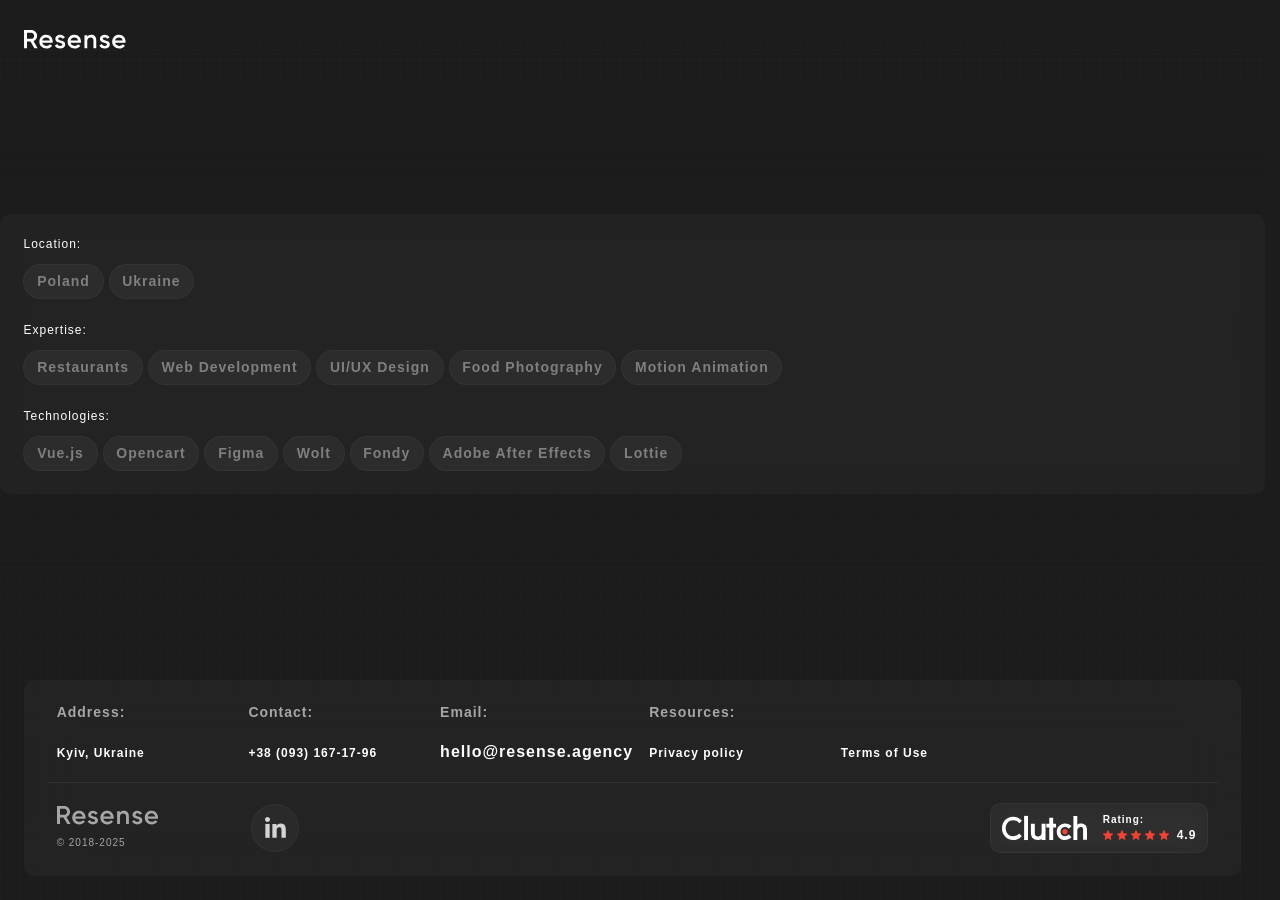
==== commit 5e82362d: "Updates" ====
--- a/cases/index.html
+++ b/cases/index.html
@@ -2,7 +2,7 @@
 <meta name="viewport" content="width=device-width, initial-scale=1, maximum-scale=1.0, shrink-to-fit=no">
 <title>Empower Your Business with Reliable IT Outsourcing.</title>
 <style>*,:after,:before{--tw-border-spacing-x:0;--tw-border-spacing-y:0;--tw-translate-x:0;--tw-translate-y:0;--tw-rotate:0;--tw-skew-x:0;--tw-skew-y:0;--tw-scale-x:1;--tw-scale-y:1;--tw-pan-x: ;--tw-pan-y: ;--tw-pinch-zoom: ;--tw-scroll-snap-strictness:proximity;--tw-gradient-from-position: ;--tw-gradient-via-position: ;--tw-gradient-to-position: ;--tw-ordinal: ;--tw-slashed-zero: ;--tw-numeric-figure: ;--tw-numeric-spacing: ;--tw-numeric-fraction: ;--tw-ring-inset: ;--tw-ring-offset-width:0px;--tw-ring-offset-color:#fff;--tw-ring-color:rgba(59,130,246,.5);--tw-ring-offset-shadow:0 0 #0000;--tw-ring-shadow:0 0 #0000;--tw-shadow:0 0 #0000;--tw-shadow-colored:0 0 #0000;--tw-blur: ;--tw-brightness: ;--tw-contrast: ;--tw-grayscale: ;--tw-hue-rotate: ;--tw-invert: ;--tw-saturate: ;--tw-sepia: ;--tw-drop-shadow: ;--tw-backdrop-blur: ;--tw-backdrop-brightness: ;--tw-backdrop-contrast: ;--tw-backdrop-grayscale: ;--tw-backdrop-hue-rotate: ;--tw-backdrop-invert: ;--tw-backdrop-opacity: ;--tw-backdrop-saturate: ;--tw-backdrop-sepia: ;--tw-contain-size: ;--tw-contain-layout: ;--tw-contain-paint: ;--tw-contain-style: }::backdrop{--tw-border-spacing-x:0;--tw-border-spacing-y:0;--tw-translate-x:0;--tw-translate-y:0;--tw-rotate:0;--tw-skew-x:0;--tw-skew-y:0;--tw-scale-x:1;--tw-scale-y:1;--tw-pan-x: ;--tw-pan-y: ;--tw-pinch-zoom: ;--tw-scroll-snap-strictness:proximity;--tw-gradient-from-position: ;--tw-gradient-via-position: ;--tw-gradient-to-position: ;--tw-ordinal: ;--tw-slashed-zero: ;--tw-numeric-figure: ;--tw-numeric-spacing: ;--tw-numeric-fraction: ;--tw-ring-inset: ;--tw-ring-offset-width:0px;--tw-ring-offset-color:#fff;--tw-ring-color:rgba(59,130,246,.5);--tw-ring-offset-shadow:0 0 #0000;--tw-ring-shadow:0 0 #0000;--tw-shadow:0 0 #0000;--tw-shadow-colored:0 0 #0000;--tw-blur: ;--tw-brightness: ;--tw-contrast: ;--tw-grayscale: ;--tw-hue-rotate: ;--tw-invert: ;--tw-saturate: ;--tw-sepia: ;--tw-drop-shadow: ;--tw-backdrop-blur: ;--tw-backdrop-brightness: ;--tw-backdrop-contrast: ;--tw-backdrop-grayscale: ;--tw-backdrop-hue-rotate: ;--tw-backdrop-invert: ;--tw-backdrop-opacity: ;--tw-backdrop-saturate: ;--tw-backdrop-sepia: ;--tw-contain-size: ;--tw-contain-layout: ;--tw-contain-paint: ;--tw-contain-style: }/*! tailwindcss v3.4.17 | MIT License | https://tailwindcss.com*/*,:after,:before{border:0 solid #e5e7eb}:after,:before{--tw-content:""}:host,html{line-height:1.5;-webkit-text-size-adjust:100%;font-family:ui-sans-serif,system-ui,sans-serif,Apple Color Emoji,Segoe UI Emoji,Segoe UI Symbol,Noto Color Emoji;font-feature-settings:normal;font-variation-settings:normal;-moz-tab-size:4;-o-tab-size:4;tab-size:4;-webkit-tap-highlight-color:transparent}body{line-height:inherit;margin:0}hr{border-top-width:1px;color:inherit;height:0}abbr:where([title]){-webkit-text-decoration:underline dotted;text-decoration:underline dotted}h1,h2,h3,h4,h5,h6{font-size:inherit;font-weight:inherit}a{color:inherit;text-decoration:inherit}b,strong{font-weight:bolder}code,kbd,pre,samp{font-family:ui-monospace,SFMono-Regular,Menlo,Monaco,Consolas,Liberation Mono,Courier New,monospace;font-feature-settings:normal;font-size:1em;font-variation-settings:normal}small{font-size:80%}sub,sup{font-size:75%;line-height:0;position:relative;vertical-align:baseline}sub{bottom:-.25em}sup{top:-.5em}table{border-collapse:collapse;border-color:inherit;text-indent:0}button,input,optgroup,select,textarea{color:inherit;font-family:inherit;font-feature-settings:inherit;font-size:100%;font-variation-settings:inherit;font-weight:inherit;letter-spacing:inherit;line-height:inherit;margin:0;padding:0}button,select{text-transform:none}button,input:where([type=button]),input:where([type=reset]),input:where([type=submit]){-webkit-appearance:button;background-color:transparent;background-image:none}:-moz-focusring{outline:auto}:-moz-ui-invalid{box-shadow:none}progress{vertical-align:baseline}::-webkit-inner-spin-button,::-webkit-outer-spin-button{height:auto}[type=search]{-webkit-appearance:textfield;outline-offset:-2px}::-webkit-search-decoration{-webkit-appearance:none}::-webkit-file-upload-button{-webkit-appearance:button;font:inherit}summary{display:list-item}blockquote,dd,dl,figure,h1,h2,h3,h4,h5,h6,hr,p,pre{margin:0}fieldset{margin:0}fieldset,legend{padding:0}menu,ol,ul{list-style:none;margin:0;padding:0}dialog{padding:0}textarea{resize:vertical}input::-moz-placeholder,textarea::-moz-placeholder{color:#9ca3af;opacity:1}input::placeholder,textarea::placeholder{color:#9ca3af;opacity:1}[role=button],button{cursor:pointer}:disabled{cursor:default}audio,canvas,embed,iframe,img,object,svg,video{display:block;vertical-align:middle}img,video{height:auto;max-width:100%}[hidden]:where(:not([hidden=until-found])){display:none}*,:after,:before{box-sizing:border-box}*{font:inherit;margin:0;padding:0}ol[role=list],ul[role=list]{list-style:none}html{display:flex;scroll-behavior:auto;scrollbar-gutter:stable}body,html{min-height:100%;overflow-x:clip}body{display:flex;flex-direction:column;flex-grow:1;line-height:1.5;text-rendering:optimizeSpeed}a:not([class]){-webkit-text-decoration-skip:ink;display:inline-flex;text-decoration-skip-ink:auto}img,picture,svg{display:block;height:auto;max-width:100%}svg{transition:fill var(--transition),stroke var(--transition)}button{outline:none}@media (prefers-reduced-motion:reduce){html:focus-within{scroll-behavior:auto}*,:after,:before{animation-duration:.01ms!important;animation-iteration-count:1!important;scroll-behavior:auto!important;transition-duration:.01ms!important}}.visible{visibility:visible}.fixed{position:fixed}.absolute{position:absolute}.relative{position:relative}.isolate{isolation:isolate}.col-span-2{grid-column:span 2/span 2}.m-auto{margin:auto}.ml-auto{margin-left:auto}.mr-auto{margin-right:auto}.flex{display:flex}.grid{display:grid}.hidden{display:none}.grow{flex-grow:1}.transform{transform:translate(var(--tw-translate-x),var(--tw-translate-y)) rotate(var(--tw-rotate)) skew(var(--tw-skew-x)) skewY(var(--tw-skew-y)) scaleX(var(--tw-scale-x)) scaleY(var(--tw-scale-y))}.resize{resize:both}.grid-cols-2{grid-template-columns:repeat(2,minmax(0,1fr))}.items-start{align-items:flex-start}.opacity-60{opacity:.6}.blur{--tw-blur:blur(8px)}.blur,.filter{filter:var(--tw-blur) var(--tw-brightness) var(--tw-contrast) var(--tw-grayscale) var(--tw-hue-rotate) var(--tw-invert) var(--tw-saturate) var(--tw-sepia) var(--tw-drop-shadow)}.backdrop-filter{-webkit-backdrop-filter:var(--tw-backdrop-blur) var(--tw-backdrop-brightness) var(--tw-backdrop-contrast) var(--tw-backdrop-grayscale) var(--tw-backdrop-hue-rotate) var(--tw-backdrop-invert) var(--tw-backdrop-opacity) var(--tw-backdrop-saturate) var(--tw-backdrop-sepia);backdrop-filter:var(--tw-backdrop-blur) var(--tw-backdrop-brightness) var(--tw-backdrop-contrast) var(--tw-backdrop-grayscale) var(--tw-backdrop-hue-rotate) var(--tw-backdrop-invert) var(--tw-backdrop-opacity) var(--tw-backdrop-saturate) var(--tw-backdrop-sepia)}.transition{transition-duration:.15s;transition-property:color,background-color,border-color,text-decoration-color,fill,stroke,opacity,box-shadow,transform,filter,-webkit-backdrop-filter;transition-property:color,background-color,border-color,text-decoration-color,fill,stroke,opacity,box-shadow,transform,filter,backdrop-filter;transition-property:color,background-color,border-color,text-decoration-color,fill,stroke,opacity,box-shadow,transform,filter,backdrop-filter,-webkit-backdrop-filter;transition-timing-function:cubic-bezier(.4,0,.2,1)}@media (min-width:1024px){.lg\:order-1{order:1}.lg\:order-2{order:2}.lg\:order-3{order:3}.lg\:order-4{order:4}.lg\:order-5{order:5}.lg\:col-auto{grid-column:auto}.lg\:col-span-4{grid-column:span 4/span 4}.lg\:ml-auto{margin-left:auto}.lg\:mr-auto{margin-right:auto}.lg\:hidden{display:none}}</style>
-<style>@font-face{font-family:swiper-icons;font-style:normal;font-weight:400;src:url(data:application/font-woff;charset=utf-8;base64,\ [base64]//wADZ2x5ZgAAAywAAADMAAAD2MHtryVoZWFkAAABbAAAADAAAAA2E2+eoWhoZWEAAAGcAAAAHwAAACQC9gDzaG10eAAAAigAAAAZAAAArgJkABFsb2NhAAAC0AAAAFoAAABaFQAUGG1heHAAAAG8AAAAHwAAACAAcABAbmFtZQAAA/gAAAE5AAACXvFdBwlwb3N0AAAFNAAAAGIAAACE5s74hXjaY2BkYGAAYpf5Hu/j+W2+MnAzMYDAzaX6QjD6/4//Bxj5GA8AuRwMYGkAPywL13jaY2BkYGA88P8Agx4j+/8fQDYfA1AEBWgDAIB2BOoAeNpjYGRgYNBh4GdgYgABEMnIABJzYNADCQAACWgAsQB42mNgYfzCOIGBlYGB0YcxjYGBwR1Kf2WQZGhhYGBiYGVmgAFGBiQQkOaawtDAoMBQxXjg/wEGPcYDDA4wNUA2CCgwsAAAO4EL6gAAeNpj2M0gyAACqxgGNWBkZ2D4/wMA+xkDdgAAAHjaY2BgYGaAYBkGRgYQiAHyGMF8FgYHIM3DwMHABGQrMOgyWDLEM1T9/w8UBfEMgLzE////P/5//f/V/xv+r4eaAAeMbAxwIUYmIMHEgKYAYjUcsDAwsLKxc3BycfPw8jEQA/[base64]/uznmfPFBNODM2K7MTQ45YEAZqGP81AmGGcF3iPqOop0r1SPTaTbVkfUe4HXj97wYE+yNwWYxwWu4v1ugWHgo3S1XdZEVqWM7ET0cfnLGxWfkgR42o2PvWrDMBSFj/IHLaF0zKjRgdiVMwScNRAoWUoH78Y2icB/yIY09An6AH2Bdu/UB+yxopYshQiEvnvu0dURgDt8QeC8PDw7Fpji3fEA4z/PEJ6YOB5hKh4dj3EvXhxPqH/SKUY3rJ7srZ4FZnh1PMAtPhwP6fl2PMJMPDgeQ4rY8YT6Gzao0eAEA409DuggmTnFnOcSCiEiLMgxCiTI6Cq5DZUd3Qmp10vO0LaLTd2cjN4fOumlc7lUYbSQcZFkutRG7g6JKZKy0RmdLY680CDnEJ+UMkpFFe1RN7nxdVpXrC4aTtnaurOnYercZg2YVmLN/d/gczfEimrE/fs/bOuq29Zmn8tloORaXgZgGa78yO9/cnXm2BpaGvq25Dv9S4E9+5SIc9PqupJKhYFSSl47+Qcr1mYNAAAAeNptw0cKwkAAAMDZJA8Q7OUJvkLsPfZ6zFVERPy8qHh2YER+3i/BP83vIBLLySsoKimrqKqpa2hp6+jq6RsYGhmbmJqZSy0sraxtbO3sHRydnEMU4uR6yx7JJXveP7WrDycAAAAAAAH//wACeNpjYGRgYOABYhkgZgJCZgZNBkYGLQZtIJsFLMYAAAw3ALgAeNolizEKgDAQBCchRbC2sFER0YD6qVQiBCv/H9ezGI6Z5XBAw8CBK/m5iQQVauVbXLnOrMZv2oLdKFa8Pjuru2hJzGabmOSLzNMzvutpB3N42mNgZGBg4GKQYzBhYMxJLMlj4GBgAYow/P/PAJJhLM6sSoWKfWCAAwDAjgbRAAB42mNgYGBkAIIbCZo5IPrmUn0hGA0AO8EFTQAA)}:root{--swiper-theme-color:#007aff}:host{display:block;margin-left:auto;margin-right:auto;position:relative;z-index:1}.swiper{display:block;list-style:none;margin-left:auto;margin-right:auto;overflow:hidden;padding:0;position:relative;z-index:1}.swiper-vertical>.swiper-wrapper{flex-direction:column}.swiper-wrapper{box-sizing:content-box;display:flex;height:100%;position:relative;transition-property:transform;transition-timing-function:var(--swiper-wrapper-transition-timing-function,initial);width:100%;z-index:1}.swiper-android .swiper-slide,.swiper-ios .swiper-slide,.swiper-wrapper{transform:translateZ(0)}.swiper-horizontal{touch-action:pan-y}.swiper-vertical{touch-action:pan-x}.swiper-slide{display:block;flex-shrink:0;height:100%;position:relative;transition-property:transform;width:100%}.swiper-slide-invisible-blank{visibility:hidden}.swiper-autoheight,.swiper-autoheight .swiper-slide{height:auto}.swiper-autoheight .swiper-wrapper{align-items:flex-start;transition-property:transform,height}.swiper-backface-hidden .swiper-slide{backface-visibility:hidden;transform:translateZ(0)}.swiper-3d.swiper-css-mode .swiper-wrapper{perspective:1200px}.swiper-3d .swiper-wrapper{transform-style:preserve-3d}.swiper-3d{perspective:1200px}.swiper-3d .swiper-cube-shadow,.swiper-3d .swiper-slide{transform-style:preserve-3d}.swiper-css-mode>.swiper-wrapper{overflow:auto;scrollbar-width:none;-ms-overflow-style:none}.swiper-css-mode>.swiper-wrapper::-webkit-scrollbar{display:none}.swiper-css-mode>.swiper-wrapper>.swiper-slide{scroll-snap-align:start start}.swiper-css-mode.swiper-horizontal>.swiper-wrapper{scroll-snap-type:x mandatory}.swiper-css-mode.swiper-vertical>.swiper-wrapper{scroll-snap-type:y mandatory}.swiper-css-mode.swiper-free-mode>.swiper-wrapper{scroll-snap-type:none}.swiper-css-mode.swiper-free-mode>.swiper-wrapper>.swiper-slide{scroll-snap-align:none}.swiper-css-mode.swiper-centered>.swiper-wrapper:before{content:"";flex-shrink:0;order:9999}.swiper-css-mode.swiper-centered>.swiper-wrapper>.swiper-slide{scroll-snap-align:center center;scroll-snap-stop:always}.swiper-css-mode.swiper-centered.swiper-horizontal>.swiper-wrapper>.swiper-slide:first-child{margin-inline-start:var(--swiper-centered-offset-before)}.swiper-css-mode.swiper-centered.swiper-horizontal>.swiper-wrapper:before{height:100%;min-height:1px;width:var(--swiper-centered-offset-after)}.swiper-css-mode.swiper-centered.swiper-vertical>.swiper-wrapper>.swiper-slide:first-child{margin-block-start:var(--swiper-centered-offset-before)}.swiper-css-mode.swiper-centered.swiper-vertical>.swiper-wrapper:before{height:var(--swiper-centered-offset-after);min-width:1px;width:100%}.swiper-3d .swiper-slide-shadow,.swiper-3d .swiper-slide-shadow-bottom,.swiper-3d .swiper-slide-shadow-left,.swiper-3d .swiper-slide-shadow-right,.swiper-3d .swiper-slide-shadow-top{height:100%;left:0;pointer-events:none;position:absolute;top:0;width:100%;z-index:10}.swiper-3d .swiper-slide-shadow{background:#00000026}.swiper-3d .swiper-slide-shadow-left{background-image:linear-gradient(270deg,rgba(0,0,0,.5),transparent)}.swiper-3d .swiper-slide-shadow-right{background-image:linear-gradient(90deg,rgba(0,0,0,.5),transparent)}.swiper-3d .swiper-slide-shadow-top{background-image:linear-gradient(0deg,rgba(0,0,0,.5),transparent)}.swiper-3d .swiper-slide-shadow-bottom{background-image:linear-gradient(180deg,rgba(0,0,0,.5),transparent)}.swiper-lazy-preloader{border:4px solid var(--swiper-preloader-color,var(--swiper-theme-color));border-radius:50%;border-top:4px solid transparent;box-sizing:border-box;height:42px;left:50%;margin-left:-21px;margin-top:-21px;position:absolute;top:50%;transform-origin:50%;width:42px;z-index:10}.swiper-watch-progress .swiper-slide-visible .swiper-lazy-preloader,.swiper:not(.swiper-watch-progress) .swiper-lazy-preloader{animation:swiper-preloader-spin 1s linear infinite}.swiper-lazy-preloader-white{--swiper-preloader-color:#fff}.swiper-lazy-preloader-black{--swiper-preloader-color:#000}@keyframes swiper-preloader-spin{0%{transform:rotate(0)}to{transform:rotate(1turn)}}@font-face{font-display:swap;font-family:Gilroy;font-weight:400;src:url(/fonts/Gilroy-Regular.woff2) format("woff2")}@font-face{font-display:swap;font-family:Gilroy;font-weight:500;src:url(/fonts/Gilroy-Medium.woff2) format("woff2")}@font-face{font-display:swap;font-family:Gilroy;font-weight:600;src:url(/fonts/Gilroy-SemiBold.woff2) format("woff2")}@font-face{font-display:swap;font-family:Gilroy;font-weight:700;src:url(/fonts/Gilroy-Bold.woff2) format("woff2")}*,:after,:before{box-sizing:border-box}*{font:inherit;margin:0;padding:0}ol,ul{list-style:none}html{display:flex;overflow-x:clip;scroll-behavior:auto}body,html{min-height:100%}body{flex-grow:1;line-height:1.5;text-rendering:optimizeSpeed}a:not([class]){-webkit-text-decoration-skip:ink;text-decoration-skip-ink:auto}img,picture,svg{display:block;height:auto;max-width:100%}svg{transition:fill 404ms var(--transition),stroke 404ms var(--transition)}button,input,optgroup,select,textarea{-webkit-appearance:button;background-color:transparent;background-image:none;border:none;color:inherit;font-family:inherit;font-size:100%;font-weight:inherit;line-height:inherit;margin:0;outline:none;padding:0}@media (prefers-reduced-motion:reduce){html:focus-within{scroll-behavior:auto}*,:after,:before{animation-duration:.01ms!important;animation-iteration-count:1!important;scroll-behavior:auto!important;transition-duration:.01ms!important}}.h2{font-size:34px;font-weight:700;letter-spacing:1px}@media (max-width: 1440px){.h2{font-size:calc(17.77465px + 1.12676vw)}}.paragraph{color:hsl(from var(--clr-white) h s l/.6);font-size:16px;font-weight:500;letter-spacing:1px}@media (max-width: 1440px){.paragraph{font-size:calc(14.64789px + .0939vw)}}.paragraph a{color:hsl(from var(--clr-white) h s l/1);text-decoration:underline}:root{--family:"Gilroy",sans-serif;--header-height:70px;--page-space:24px;--transition:.3s ease-in-out;--clr-white:#fff;--clr-black:#000;--clr-codGray:#1c1c1c;--clr-tundora:#454545;--clr-silverChalice:#a8a8a8;--clr-alto:#d9d9d9;--clr-eminence:#5f2f7f;--clr-mineShaft:#242424;--clr-mineShaftTwo:#2e2e2e;--clr-red:#e54848}@media (min-width:1024px){:root{--header-height:80px}}@media (min-width:1440px){:root{--header-height:120px;--page-space:88px}}body{background-color:var(--clr-codGray);background-image:linear-gradient(hsla(0,0%,100%,.01) 1px,transparent 0),linear-gradient(90deg,hsla(0,0%,100%,.01) 1px,transparent 0);background-size:10px 10px;color:var(--clr-white);font-family:var(--family),sans-serif;letter-spacing:1px;line-height:1.25;overflow-x:clip}body [id=__nuxt]{display:flex;flex-direction:column;flex-grow:1}body main{display:grid;grid-template-columns:repeat(1,minmax(0,1fr))}.page-layout{display:grid;flex-grow:1;grid-template-rows:1fr auto}.page-layout .main-content{padding-top:var(--header-height)}.page-layout .main-content__wrapper{position:relative}.page-layout .main-content__wrapper>*+*{padding-top:170px}@media (max-width: 1440px){.page-layout .main-content__wrapper>*+*{padding-top:calc(75.35211px + 6.57277vw)}}.page-layout .main-content__wrapper.has-bg{background-color:var(--clr-codGray)}.page-layout .main-content__wrapper.has-bg:before{background-color:var(--clr-codGray);bottom:calc(100% - 1px);content:"";height:calc(var(--header-height) + 2px);inset-inline:0;position:absolute}.page-layout .main-content>section{padding-top:12px;position:relative}@media (min-width:768px){.page-layout .main-content>section{padding-top:140px}}@media (min-width:768px) and (max-width: 1440px){.page-layout .main-content>section{padding-top:calc(85.91549px + 3.75587vw)}}.page-layout .main-content>section:after{background:linear-gradient(180deg,var(--clr-codGray) 10%,transparent 100%);content:"";height:100%;left:0;position:absolute;top:0;width:100%;z-index:-1}.container{--w-container:1440px;align-content:flex-start;display:grid;padding-inline:var(--page-space)}@media (min-width:1440px){.container{padding-inline:calc(50vw - var(--w-container)/2 + var(--page-space));width:100%}.container--small{padding-inline:calc(50vw - var(--w-container)/2 + 120px)}.container--tiny{padding-inline:calc(50vw - var(--w-container)/2 + 160px)}}.img-cover,.img-cover img{-o-object-fit:cover;object-fit:cover}.img-contain,.img-cover,.img-cover img{height:100%;-o-object-position:center;object-position:center;width:100%}.img-center,.img-contain{-o-object-fit:contain;object-fit:contain}.img-center{margin-inline:auto;max-height:100%;max-width:100%;-o-object-position:center;object-position:center}*,a,body,button,li,nav,ul{cursor:url([data-uri]) 0 0,auto!important}.logo{aspect-ratio:88/16;position:relative;width:104px}@media (max-width: 1440px){.logo{width:calc(82.3662px + 1.50235vw)}}.logo__short{aspect-ratio:1;filter:blur(10px);height:230%;left:-100%;opacity:0;position:absolute;rotate:0;top:-45%}.btn{--btn-clr:var(--clr-codGray);--btn-bg:var(--clr-white);--btn-bg-hover:var(--clr-alto);align-items:center;background-color:var(--btn-bg);border-radius:100px;color:var(--btn-clr);display:flex;font-size:13px;font-weight:600;gap:4px;justify-content:center;line-height:1;padding-block:14px;padding-left:30px;padding-right:15px;text-align:left;transition:background-color var(--transition)}.btn svg{aspect-ratio:1;flex:none;margin-left:0;transition:margin-left var(--transition);width:18px}@media (hover:hover){.btn{cursor:pointer}.btn:hover{background-color:var(--btn-bg-hover)}.btn:hover svg{margin-left:20px}}.btn--big{font-size:16px;min-width:230px;padding-block:17px;padding-block:21px}@media (max-width: 1440px){.btn--big{padding-block:calc(16.94366px + .28169vw)}}.btn--border{--btn-clr:var(--clr-white);--btn-bg:transparent;--btn-bg-hover:transparent;box-shadow:inset 0 0 0 1px hsl(from var(--clr-white) h s l/.1)}.btn--pulse{animation:pulse 1.3s cubic-bezier(.16,0,0,1) infinite;box-shadow:0 0 hsl(from var(--clr-white) h s l/.3)}@keyframes pulse{70%{box-shadow:0 0 0 30px hsl(from var(--clr-white) h s l/0)}to{box-shadow:0 0 hsl(from var(--clr-white) h s l/0)}}.btn-slider{--btn-slider-font-size:9px;-webkit-backdrop-filter:blur(11px);backdrop-filter:blur(11px);background-color:hsl(from var(--clr-white) h s l/.04);border-radius:100px;box-shadow:inset 0 0 0 1px hsl(from var(--clr-white) h s l/.04);color:hsl(from var(--clr-white) h s l/.4);display:inline-flex;flex:none;font-size:var(--btn-slider-font-size);font-weight:600;justify-content:center;letter-spacing:1px;line-height:1.1;overflow:hidden;padding-block:10px;position:relative;text-align:center;transition:background-color var(--transition),color var(--transition),box-shadow var(--transition);white-space:nowrap}@media (max-width: 1440px){.btn-slider{padding-block:calc(7.29577px + .18779vw)}}.btn-slider{padding-inline:14px}@media (max-width: 1440px){.btn-slider{padding-inline:calc(11.29577px + .18779vw)}}.btn-slider:after{background:hsl(from var(--clr-white) h s l/.12);content:"";top:0;right:0;bottom:0;left:0;opacity:0;position:absolute;transition:width .1s linear;width:0;z-index:-1}@media (hover:hover){.btn-slider{cursor:pointer}.btn-slider:hover{background-color:hsl(from var(--clr-white) h s l/.12);box-shadow:inset 0 0 0 1px hsl(from var(--clr-white) h s l/.2);color:hsl(from var(--clr-white) h s l/1)}}.btn-slider.swiper-pagination-bullet-active,.btn-slider[part=bullet-active]{color:hsl(from var(--clr-white) h s l/1)}.btn-slider.swiper-pagination-bullet-active:after,.btn-slider[part=bullet-active]:after{opacity:1;width:var(--pagination-progress)}.btn-swiper{--btn-swiper-width:46px;aspect-ratio:1;background-color:hsl(from var(--clr-mineShaft) h s l/.3);border-radius:50%;box-shadow:inset 0 0 0 1px hsl(from var(--clr-white) h s l/.04);color:hsl(from var(--clr-white) h s l/.6);display:grid;flex:none;place-items:center;transition:box-shadow var(--transition),color var(--transition);width:var(--btn-swiper-width)}.btn-swiper svg{aspect-ratio:1;width:22px}.btn-swiper[disabled]{cursor:not-allowed;opacity:.4}@media (hover:hover){.btn-swiper:not([disabled]):hover{box-shadow:inset 0 0 0 1px hsl(from var(--clr-white) h s l/.1);color:hsl(from var(--clr-white) h s l/1)}}.btn-swiper--big{--btn-swiper-width:60px}.link,a{--link-color:var(--clr-mine-shaft);color:var(--link-color);display:inline-flex;text-decoration:none}@media (hover:hover){.link:not([class]),a:not([class]){transition:opacity var(--transition),color var(--transition)}.link:not([class]):hover,a:not([class]):hover{opacity:.7}}.link{font-weight:600}@media (hover:hover){.link{transition:opacity var(--transition),color var(--transition)}.link:hover{opacity:.7}}.tag-item{-webkit-backdrop-filter:blur(11px);backdrop-filter:blur(11px);background:hsl(from var(--clr-white) h s l/.04);border:1px solid hsl(from var(--clr-white) h s l/.1);border-radius:30px;color:hsl(from var(--clr-white) h s l/.4);font-size:9px;font-weight:600;padding:7px 14px}.tag-item--small{font-size:7px;padding:2px 6px}input[type=email],input[type=text]{-webkit-backdrop-filter:blur(11px);backdrop-filter:blur(11px);background:hsl(from var(--clr-white) h s l/.03);border:1px solid hsl(from var(--clr-white) h s l/.03);border-radius:10px;font-size:17px;font-weight:500;line-height:1;padding:27px 30px;transition:border-color var(--transition);width:100%}@media (max-width: 1440px){input[type=email],input[type=text]{font-size:calc(14.29577px + .18779vw)}}input[type=email],input[type=text]{padding-block:27px}@media (max-width: 1440px){input[type=email],input[type=text]{padding-block:calc(22.94366px + .28169vw)}}input[type=email],input[type=text]{padding-inline:30px}@media (max-width: 1440px){input[type=email],input[type=text]{padding-inline:calc(23.23944px + .46948vw)}}input[type=email]::-moz-placeholder,input[type=text]::-moz-placeholder{color:hsl(from var(--clr-white) h s l/.6)}input[type=email]::placeholder,input[type=text]::placeholder{color:hsl(from var(--clr-white) h s l/.6)}input[type=email]:hover,input[type=text]:hover{border:1px solid hsl(from var(--clr-white) h s l/.1)}input[type=email]:focus,input[type=text]:focus{border:1px solid hsl(from var(--clr-white) h s l/.3)}input[type=email].input-error,input[type=text].input-error{border:1px solid hsl(from var(--clr-red) h s l/1)}.scrollbar{--hiddenTrackColor:var(--clr-tundora);--colorThumb:var(--clr-white)}.scrollbar ::-webkit-scrollbar-track{background-color:transparent;border-radius:10px;-webkit-box-shadow:inset 0 0 0 3px var(--hiddenTrackColor),inset 0 0 0 5px var(--colorThumb);margin-bottom:7px}.scrollbar ::-webkit-scrollbar{background-color:transparent;width:4px}.scrollbar ::-webkit-scrollbar-thumb{background-color:var(--colorThumb);border-radius:10px}.hide-scrollbar{-ms-overflow-style:none;scrollbar-width:none}.hide-scrollbar::-webkit-scrollbar{display:none}.form-group{display:flex;flex-direction:column;gap:12px;position:relative}.form-group .label{font-size:14px;font-weight:600;line-height:1}.form-group:has([required]) .label{position:relative}.form-group:has([required]) .label:after{color:var(--clr-red);content:"*"}.form-group [role=alert]{color:var(--clr-red);font-size:14px;left:0;position:absolute;top:calc(100% + 4px)}.pagination--default{align-items:center;background-color:hsl(from var(--clr-white) h s l/.04);border-radius:50px;box-shadow:inset 0 0 0 1px hsl(from var(--clr-white) h s l/.04);display:flex;gap:10px;padding:10px 15px}.pagination .swiper-pagination-bullet:not(.btn-slider){aspect-ratio:1;background-color:hsl(from var(--clr-white) h s l/.3);border-radius:50%;width:5px}.pagination .swiper-pagination-bullet:not(.btn-slider).swiper-pagination-bullet-active{background-color:hsl(from var(--clr-white) h s l/1)}.item-row{-webkit-backdrop-filter:blur(22px);backdrop-filter:blur(22px);background-color:#ffffff08;border-radius:10px;-moz-column-gap:60px;column-gap:60px;display:flex;flex-direction:column;padding:22px;row-gap:10px}@media (max-width: 1440px){.item-row{-moz-column-gap:calc(5.91549px + 3.75587vw);column-gap:calc(5.91549px + 3.75587vw)}}.item-row{padding-block:40px}@media (max-width: 1440px){.item-row{padding-block:calc(15.66197px + 1.69014vw)}}.item-row{padding-inline:50px}@media (max-width: 1440px){.item-row{padding-inline:calc(12.14085px + 2.62911vw)}}@media (min-width:1024px){.item-row{align-items:center;display:grid;grid-template-columns:2fr 4fr}.item-row__description,.item-row__title{align-items:center;display:flex;min-height:2lh}}.item-row__title{font-size:22px;font-weight:600;line-height:1}@media (max-width: 1440px){.item-row__title{font-size:calc(16.59155px + .37559vw)}}.item-row__description{font-size:16px;font-weight:500;opacity:.6}@media (max-width: 1440px){.item-row__description{font-size:calc(11.94366px + .28169vw)}}.slide-banner{font-size:70px;font-weight:700;letter-spacing:1px;line-height:1.1;text-align:center;text-transform:uppercase}@media (max-width: 1440px){.slide-banner{font-size:calc(9.15493px + 4.22535vw)}}.slider-wrapper{display:grid;grid-template-columns:repeat(1,minmax(0,1fr));grid-template-rows:1fr auto auto 1fr auto;margin-inline:auto;max-width:calc(1200px + var(--page-space)*2);padding-inline:var(--page-space);width:100%}@media (min-width:1024px){.slider-wrapper{grid-template-rows:none}}.slider-wrapper .swiper{display:grid;grid-row:2;grid-template-columns:repeat(1,minmax(0,1fr))}@media (min-width:1024px){.slider-wrapper .swiper{grid-row:initial}}.slider-wrapper .swiper-slide .slide-banner__content{filter:blur(10px);opacity:0;scale:.8;transition:filter .45s linear,scale .45s linear,opacity .45s linear}.slider-wrapper .swiper-slide.swiper-slide-active .slide-banner__content{filter:blur(0);opacity:1;scale:1;transition-delay:.55s}.slider-wrapper .pagination{align-items:center;align-self:center;display:flex;gap:4px;grid-row:5;margin-bottom:30px;margin-inline:calc(var(--page-space)*-1);-webkit-mask:linear-gradient(90deg,transparent,#fff 5%,#fff 95%,transparent);mask:linear-gradient(90deg,transparent,#fff 5%,#fff 95%,transparent);overflow-x:scroll;overflow-y:hidden;padding-inline:var(--page-space);scroll-padding-left:var(--page-space);scroll-snap-type:x mandatory;scrollbar-width:none;width:calc(100% + var(--page-space)*2)}@media (min-width:1024px){.slider-wrapper .pagination{grid-row:initial;justify-content:center}}.slider-wrapper__action{align-items:center;display:flex;flex-direction:column;grid-row:3;margin-top:30px}@media (min-width:1024px){.slider-wrapper__action{grid-row:initial}}.section{display:grid;gap:40px}@media (max-width: 1440px){.section{gap:calc(26.47887px + .93897vw)}}.section-header{display:flex;flex-direction:column;gap:10px}@media (min-width:1024px){.section-header:not(.section-header--middle)>*{max-width:65%}}.section-header--space{text-align:center}@media (min-width:1024px){.section-header--space{padding-inline:32px;text-align:left}}.section-header--middle{margin-inline:auto;max-width:620px;text-align:center;width:100%}@media (min-width:1024px){.section-header--center{align-items:center;text-align:center}}.section-grid{display:grid;gap:12px;grid-template-columns:repeat(1,1fr)}@media (max-width: 1440px){.section-grid{gap:calc(3.88732px + .56338vw)}}@media (min-width:1024px){.section-grid--3{grid-template-columns:repeat(3,1fr)}}.section-grid--3>*{aspect-ratio:1;border-radius:10px;overflow:hidden}@media (min-width:1024px){.section-grid--3>*{aspect-ratio:396/694}}.section-grid--3>:has(.stop-motion){align-items:center;background-color:#020204;display:flex;flex-direction:column;justify-content:center}.section-grid--3>:has(.stop-motion) img{max-height:75%;max-width:80%;-o-object-fit:contain;object-fit:contain}@media (min-width:1024px){.section-grid--2{grid-template-columns:repeat(2,1fr)}}.section-grid--2>*{aspect-ratio:1;border-radius:10px;overflow:hidden}@media (min-width:1024px){.section-grid--gallery{grid-template-columns:repeat(12,1fr)}}.section-grid--gallery>*{aspect-ratio:1;border-radius:10px;overflow:hidden;position:relative}.section-grid--gallery>.white{background-color:#f4f0e6}.section-grid--gallery>.white>img{scale:1.4}.section-grid--gallery>.red{background-color:#ff3b00}@media (min-width:1024px){.section-grid--gallery>*{aspect-ratio:auto;grid-column:span 3}.section-grid--gallery>.full{aspect-ratio:854/592;grid-column:span 9}}.section-grid--gallery>.full img{margin:auto}.section-grid--gallery>* img{top:0;right:0;bottom:0;left:0;position:absolute}.section-grid--cards{gap:10px;grid-template-columns:repeat(3,1fr)}@media (max-width: 1440px){.section-grid--cards{gap:calc(12.70423px - .18779vw)}}.section-grid--cards[data-card-count]{grid-template-columns:repeat(24,1fr)}.section-grid--cards[data-card-count="5"]>*{--card-space:30px;grid-column:span 8}.section-grid--cards[data-card-count="4"]>*,.section-grid--cards[data-card-count="5"]>:first-child,.section-grid--cards[data-card-count="5"]>:nth-child(2){--card-space:70px;grid-column:span 12}.section-grid--cards[data-card-count="3"]>*{--card-space:30px;grid-column:span 12}.section-grid--cards[data-card-count="3"]>:first-child{--card-space:70px;grid-column:1/-1}.section-grid--cards[data-card-count="3"]>:nth-child(2){grid-column:span 14}.section-grid--cards[data-card-count="3"]>:nth-child(3){grid-column:span 10}.section-awards{gap:7px;grid-template-columns:repeat(2,1fr)}@media (max-width: 1440px){.section-awards{gap:calc(4.29577px + .18779vw)}}@media (min-width:768px){.section-awards{grid-template-columns:repeat(3,1fr)}}.section-samples{margin-bottom:180px}@media (max-width: 1440px){.section-samples{margin-bottom:calc(44.78873px + 9.38967vw)}}.section-samples{gap:40px}@media (max-width: 1440px){.section-samples{gap:calc(26.47887px + .93897vw)}}.section-samples__header{display:flex;flex-direction:column;gap:12px;max-width:470px}@media (max-width: 1440px){.section-samples__header{gap:calc(6.59155px + .37559vw)}}@media (min-width:1024px){.section-samples__header{margin-inline:30px}}.section-samples__item,.section-samples__items{display:grid;gap:16px}@media (min-width:768px){.section-samples__item{grid-template-columns:repeat(2,1fr)}}@media (min-width:1024px){.section-samples__item{aspect-ratio:1343/437;grid-template-columns:repeat(12,1fr)}}.section-samples__item .sample{--sample-aspect:328/238}@media (min-width:1024px){.section-samples__item .sample:first-child{--sample-aspect:1;grid-column:span 4}.section-samples__item .sample:nth-child(2),.section-samples__item--revert .sample:first-child{--sample-aspect:auto;grid-column:span 8}.section-samples__item--revert .sample:nth-child(2){--sample-aspect:1;grid-column:span 4}}.section-prices{margin-bottom:150px;position:relative;z-index:1}@media (max-width: 1440px){.section-prices{margin-bottom:calc(55.35211px + 6.57277vw)}}.section-prices{gap:40px}@media (max-width: 1440px){.section-prices{gap:calc(26.47887px + .93897vw)}}.section-prices__header{display:flex;flex-direction:column;gap:12px;margin-inline:auto;max-width:700px;text-align:center;width:100%}@media (max-width: 1440px){.section-prices__header{gap:calc(6.59155px + .37559vw)}}.section-prices__items{display:grid;gap:14px}@media (min-width:768px){.section-prices__items{grid-template-columns:repeat(2,1fr)}}@media (min-width:1024px){.section-prices__items{grid-template-columns:repeat(4,1fr)}}.section-question{margin-bottom:180px}@media (max-width: 1440px){.section-question{margin-bottom:calc(44.78873px + 9.38967vw)}}.section-question{gap:40px}@media (max-width: 1440px){.section-question{gap:calc(26.47887px + .93897vw)}}.section-question__header{display:flex;flex-direction:column}@media (min-width:1024px){.section-question__header{margin-inline:30px}}.section-question__items{align-items:flex-start;display:grid;gap:10px}@media (min-width:1024px){.section-question__items{grid-template-columns:repeat(2,1fr)}}.section-question__items>*{display:grid;gap:inherit}.section-question__items>:nth-child(2){display:none}@media (min-width:1024px){.section-question__items>:nth-child(2){display:grid}}.section-question__accordion{display:grid;gap:10px}.section-content{display:grid;gap:30px}@media (min-width:1024px){.section-content{align-items:center;grid-template-columns:repeat(2,1fr)}}</style>
+<style>@font-face{font-family:swiper-icons;font-style:normal;font-weight:400;src:url(data:application/font-woff;charset=utf-8;base64,\ [base64]//wADZ2x5ZgAAAywAAADMAAAD2MHtryVoZWFkAAABbAAAADAAAAA2E2+eoWhoZWEAAAGcAAAAHwAAACQC9gDzaG10eAAAAigAAAAZAAAArgJkABFsb2NhAAAC0AAAAFoAAABaFQAUGG1heHAAAAG8AAAAHwAAACAAcABAbmFtZQAAA/gAAAE5AAACXvFdBwlwb3N0AAAFNAAAAGIAAACE5s74hXjaY2BkYGAAYpf5Hu/j+W2+MnAzMYDAzaX6QjD6/4//Bxj5GA8AuRwMYGkAPywL13jaY2BkYGA88P8Agx4j+/8fQDYfA1AEBWgDAIB2BOoAeNpjYGRgYNBh4GdgYgABEMnIABJzYNADCQAACWgAsQB42mNgYfzCOIGBlYGB0YcxjYGBwR1Kf2WQZGhhYGBiYGVmgAFGBiQQkOaawtDAoMBQxXjg/wEGPcYDDA4wNUA2CCgwsAAAO4EL6gAAeNpj2M0gyAACqxgGNWBkZ2D4/wMA+xkDdgAAAHjaY2BgYGaAYBkGRgYQiAHyGMF8FgYHIM3DwMHABGQrMOgyWDLEM1T9/w8UBfEMgLzE////P/5//f/V/xv+r4eaAAeMbAxwIUYmIMHEgKYAYjUcsDAwsLKxc3BycfPw8jEQA/[base64]/uznmfPFBNODM2K7MTQ45YEAZqGP81AmGGcF3iPqOop0r1SPTaTbVkfUe4HXj97wYE+yNwWYxwWu4v1ugWHgo3S1XdZEVqWM7ET0cfnLGxWfkgR42o2PvWrDMBSFj/IHLaF0zKjRgdiVMwScNRAoWUoH78Y2icB/yIY09An6AH2Bdu/UB+yxopYshQiEvnvu0dURgDt8QeC8PDw7Fpji3fEA4z/PEJ6YOB5hKh4dj3EvXhxPqH/SKUY3rJ7srZ4FZnh1PMAtPhwP6fl2PMJMPDgeQ4rY8YT6Gzao0eAEA409DuggmTnFnOcSCiEiLMgxCiTI6Cq5DZUd3Qmp10vO0LaLTd2cjN4fOumlc7lUYbSQcZFkutRG7g6JKZKy0RmdLY680CDnEJ+UMkpFFe1RN7nxdVpXrC4aTtnaurOnYercZg2YVmLN/d/gczfEimrE/fs/bOuq29Zmn8tloORaXgZgGa78yO9/cnXm2BpaGvq25Dv9S4E9+5SIc9PqupJKhYFSSl47+Qcr1mYNAAAAeNptw0cKwkAAAMDZJA8Q7OUJvkLsPfZ6zFVERPy8qHh2YER+3i/BP83vIBLLySsoKimrqKqpa2hp6+jq6RsYGhmbmJqZSy0sraxtbO3sHRydnEMU4uR6yx7JJXveP7WrDycAAAAAAAH//wACeNpjYGRgYOABYhkgZgJCZgZNBkYGLQZtIJsFLMYAAAw3ALgAeNolizEKgDAQBCchRbC2sFER0YD6qVQiBCv/H9ezGI6Z5XBAw8CBK/m5iQQVauVbXLnOrMZv2oLdKFa8Pjuru2hJzGabmOSLzNMzvutpB3N42mNgZGBg4GKQYzBhYMxJLMlj4GBgAYow/P/PAJJhLM6sSoWKfWCAAwDAjgbRAAB42mNgYGBkAIIbCZo5IPrmUn0hGA0AO8EFTQAA)}:root{--swiper-theme-color:#007aff}:host{display:block;margin-left:auto;margin-right:auto;position:relative;z-index:1}.swiper{display:block;list-style:none;margin-left:auto;margin-right:auto;overflow:hidden;padding:0;position:relative;z-index:1}.swiper-vertical>.swiper-wrapper{flex-direction:column}.swiper-wrapper{box-sizing:content-box;display:flex;height:100%;position:relative;transition-property:transform;transition-timing-function:var(--swiper-wrapper-transition-timing-function,initial);width:100%;z-index:1}.swiper-android .swiper-slide,.swiper-ios .swiper-slide,.swiper-wrapper{transform:translateZ(0)}.swiper-horizontal{touch-action:pan-y}.swiper-vertical{touch-action:pan-x}.swiper-slide{display:block;flex-shrink:0;height:100%;position:relative;transition-property:transform;width:100%}.swiper-slide-invisible-blank{visibility:hidden}.swiper-autoheight,.swiper-autoheight .swiper-slide{height:auto}.swiper-autoheight .swiper-wrapper{align-items:flex-start;transition-property:transform,height}.swiper-backface-hidden .swiper-slide{backface-visibility:hidden;transform:translateZ(0)}.swiper-3d.swiper-css-mode .swiper-wrapper{perspective:1200px}.swiper-3d .swiper-wrapper{transform-style:preserve-3d}.swiper-3d{perspective:1200px}.swiper-3d .swiper-cube-shadow,.swiper-3d .swiper-slide{transform-style:preserve-3d}.swiper-css-mode>.swiper-wrapper{overflow:auto;scrollbar-width:none;-ms-overflow-style:none}.swiper-css-mode>.swiper-wrapper::-webkit-scrollbar{display:none}.swiper-css-mode>.swiper-wrapper>.swiper-slide{scroll-snap-align:start start}.swiper-css-mode.swiper-horizontal>.swiper-wrapper{scroll-snap-type:x mandatory}.swiper-css-mode.swiper-vertical>.swiper-wrapper{scroll-snap-type:y mandatory}.swiper-css-mode.swiper-free-mode>.swiper-wrapper{scroll-snap-type:none}.swiper-css-mode.swiper-free-mode>.swiper-wrapper>.swiper-slide{scroll-snap-align:none}.swiper-css-mode.swiper-centered>.swiper-wrapper:before{content:"";flex-shrink:0;order:9999}.swiper-css-mode.swiper-centered>.swiper-wrapper>.swiper-slide{scroll-snap-align:center center;scroll-snap-stop:always}.swiper-css-mode.swiper-centered.swiper-horizontal>.swiper-wrapper>.swiper-slide:first-child{margin-inline-start:var(--swiper-centered-offset-before)}.swiper-css-mode.swiper-centered.swiper-horizontal>.swiper-wrapper:before{height:100%;min-height:1px;width:var(--swiper-centered-offset-after)}.swiper-css-mode.swiper-centered.swiper-vertical>.swiper-wrapper>.swiper-slide:first-child{margin-block-start:var(--swiper-centered-offset-before)}.swiper-css-mode.swiper-centered.swiper-vertical>.swiper-wrapper:before{height:var(--swiper-centered-offset-after);min-width:1px;width:100%}.swiper-3d .swiper-slide-shadow,.swiper-3d .swiper-slide-shadow-bottom,.swiper-3d .swiper-slide-shadow-left,.swiper-3d .swiper-slide-shadow-right,.swiper-3d .swiper-slide-shadow-top{height:100%;left:0;pointer-events:none;position:absolute;top:0;width:100%;z-index:10}.swiper-3d .swiper-slide-shadow{background:#00000026}.swiper-3d .swiper-slide-shadow-left{background-image:linear-gradient(270deg,rgba(0,0,0,.5),transparent)}.swiper-3d .swiper-slide-shadow-right{background-image:linear-gradient(90deg,rgba(0,0,0,.5),transparent)}.swiper-3d .swiper-slide-shadow-top{background-image:linear-gradient(0deg,rgba(0,0,0,.5),transparent)}.swiper-3d .swiper-slide-shadow-bottom{background-image:linear-gradient(180deg,rgba(0,0,0,.5),transparent)}.swiper-lazy-preloader{border:4px solid var(--swiper-preloader-color,var(--swiper-theme-color));border-radius:50%;border-top:4px solid transparent;box-sizing:border-box;height:42px;left:50%;margin-left:-21px;margin-top:-21px;position:absolute;top:50%;transform-origin:50%;width:42px;z-index:10}.swiper-watch-progress .swiper-slide-visible .swiper-lazy-preloader,.swiper:not(.swiper-watch-progress) .swiper-lazy-preloader{animation:swiper-preloader-spin 1s linear infinite}.swiper-lazy-preloader-white{--swiper-preloader-color:#fff}.swiper-lazy-preloader-black{--swiper-preloader-color:#000}@keyframes swiper-preloader-spin{0%{transform:rotate(0)}to{transform:rotate(1turn)}}@font-face{font-display:swap;font-family:Gilroy;font-weight:400;src:url(/test-resense/fonts/Gilroy-Regular.woff2) format("woff2")}@font-face{font-display:swap;font-family:Gilroy;font-weight:500;src:url(/test-resense/fonts/Gilroy-Medium.woff2) format("woff2")}@font-face{font-display:swap;font-family:Gilroy;font-weight:600;src:url(/test-resense/fonts/Gilroy-SemiBold.woff2) format("woff2")}@font-face{font-display:swap;font-family:Gilroy;font-weight:700;src:url(/test-resense/fonts/Gilroy-Bold.woff2) format("woff2")}*,:after,:before{box-sizing:border-box}*{font:inherit;margin:0;padding:0}ol,ul{list-style:none}html{display:flex;overflow-x:clip;scroll-behavior:auto}body,html{min-height:100%}body{flex-grow:1;line-height:1.5;text-rendering:optimizeSpeed}a:not([class]){-webkit-text-decoration-skip:ink;text-decoration-skip-ink:auto}img,picture,svg{display:block;height:auto;max-width:100%}svg{transition:fill 404ms var(--transition),stroke 404ms var(--transition)}button,input,optgroup,select,textarea{-webkit-appearance:button;background-color:transparent;background-image:none;border:none;color:inherit;font-family:inherit;font-size:100%;font-weight:inherit;line-height:inherit;margin:0;outline:none;padding:0}@media (prefers-reduced-motion:reduce){html:focus-within{scroll-behavior:auto}*,:after,:before{animation-duration:.01ms!important;animation-iteration-count:1!important;scroll-behavior:auto!important;transition-duration:.01ms!important}}.h2{font-size:34px;font-weight:700;letter-spacing:1px}@media (max-width: 1440px){.h2{font-size:calc(17.77465px + 1.12676vw)}}.paragraph{color:hsl(from var(--clr-white) h s l/.6);font-size:16px;font-weight:500;letter-spacing:1px}@media (max-width: 1440px){.paragraph{font-size:calc(14.64789px + .0939vw)}}.paragraph a{color:hsl(from var(--clr-white) h s l/1);text-decoration:underline}:root{--family:"Gilroy",sans-serif;--header-height:70px;--page-space:24px;--transition:.3s ease-in-out;--clr-white:#fff;--clr-black:#000;--clr-codGray:#1c1c1c;--clr-tundora:#454545;--clr-silverChalice:#a8a8a8;--clr-alto:#d9d9d9;--clr-eminence:#5f2f7f;--clr-mineShaft:#242424;--clr-mineShaftTwo:#2e2e2e;--clr-red:#e54848}@media (min-width:1024px){:root{--header-height:80px}}@media (min-width:1440px){:root{--header-height:120px;--page-space:88px}}body{background-color:var(--clr-codGray);background-image:linear-gradient(hsla(0,0%,100%,.01) 1px,transparent 0),linear-gradient(90deg,hsla(0,0%,100%,.01) 1px,transparent 0);background-size:10px 10px;color:var(--clr-white);font-family:var(--family),sans-serif;letter-spacing:1px;line-height:1.25;overflow-x:clip}body [id=__nuxt]{display:flex;flex-direction:column;flex-grow:1}body main{display:grid;grid-template-columns:repeat(1,minmax(0,1fr))}.page-layout{display:grid;flex-grow:1;grid-template-rows:1fr auto}.page-layout .main-content{padding-top:var(--header-height)}.page-layout .main-content__wrapper{position:relative}.page-layout .main-content__wrapper>*+*{padding-top:170px}@media (max-width: 1440px){.page-layout .main-content__wrapper>*+*{padding-top:calc(75.35211px + 6.57277vw)}}.page-layout .main-content__wrapper.has-bg{background-color:var(--clr-codGray)}.page-layout .main-content__wrapper.has-bg:before{background-color:var(--clr-codGray);bottom:calc(100% - 1px);content:"";height:calc(var(--header-height) + 2px);inset-inline:0;position:absolute}.page-layout .main-content>section{padding-top:12px;position:relative}@media (min-width:768px){.page-layout .main-content>section{padding-top:140px}}@media (min-width:768px) and (max-width: 1440px){.page-layout .main-content>section{padding-top:calc(85.91549px + 3.75587vw)}}.page-layout .main-content>section:after{background:linear-gradient(180deg,var(--clr-codGray) 10%,transparent 100%);content:"";height:100%;left:0;position:absolute;top:0;width:100%;z-index:-1}.container{--w-container:1440px;align-content:flex-start;display:grid;padding-inline:var(--page-space)}@media (min-width:1440px){.container{padding-inline:calc(50vw - var(--w-container)/2 + var(--page-space));width:100%}.container--small{padding-inline:calc(50vw - var(--w-container)/2 + 120px)}.container--tiny{padding-inline:calc(50vw - var(--w-container)/2 + 160px)}}.img-cover,.img-cover img{-o-object-fit:cover;object-fit:cover}.img-contain,.img-cover,.img-cover img{height:100%;-o-object-position:center;object-position:center;width:100%}.img-center,.img-contain{-o-object-fit:contain;object-fit:contain}.img-center{margin-inline:auto;max-height:100%;max-width:100%;-o-object-position:center;object-position:center}*,a,body,button,li,nav,ul{cursor:url([data-uri]) 0 0,auto!important}.logo{aspect-ratio:88/16;position:relative;width:104px}@media (max-width: 1440px){.logo{width:calc(82.3662px + 1.50235vw)}}.logo__short{aspect-ratio:1;filter:blur(10px);height:230%;left:-100%;opacity:0;position:absolute;rotate:0;top:-45%}.btn{--btn-clr:var(--clr-codGray);--btn-bg:var(--clr-white);--btn-bg-hover:var(--clr-alto);align-items:center;background-color:var(--btn-bg);border-radius:100px;color:var(--btn-clr);display:flex;font-size:13px;font-weight:600;gap:4px;justify-content:center;line-height:1;padding-block:14px;padding-left:30px;padding-right:15px;text-align:left;transition:background-color var(--transition)}.btn svg{aspect-ratio:1;flex:none;margin-left:0;transition:margin-left var(--transition);width:18px}@media (hover:hover){.btn{cursor:pointer}.btn:hover{background-color:var(--btn-bg-hover)}.btn:hover svg{margin-left:20px}}.btn--big{font-size:16px;min-width:230px;padding-block:17px;padding-block:21px}@media (max-width: 1440px){.btn--big{padding-block:calc(16.94366px + .28169vw)}}.btn--border{--btn-clr:var(--clr-white);--btn-bg:transparent;--btn-bg-hover:transparent;box-shadow:inset 0 0 0 1px hsl(from var(--clr-white) h s l/.1)}.btn--pulse{animation:pulse 1.3s cubic-bezier(.16,0,0,1) infinite;box-shadow:0 0 hsl(from var(--clr-white) h s l/.3)}@keyframes pulse{70%{box-shadow:0 0 0 30px hsl(from var(--clr-white) h s l/0)}to{box-shadow:0 0 hsl(from var(--clr-white) h s l/0)}}.btn-slider{--btn-slider-font-size:9px;-webkit-backdrop-filter:blur(11px);backdrop-filter:blur(11px);background-color:hsl(from var(--clr-white) h s l/.04);border-radius:100px;box-shadow:inset 0 0 0 1px hsl(from var(--clr-white) h s l/.04);color:hsl(from var(--clr-white) h s l/.4);display:inline-flex;flex:none;font-size:var(--btn-slider-font-size);font-weight:600;justify-content:center;letter-spacing:1px;line-height:1.1;overflow:hidden;padding-block:10px;position:relative;text-align:center;transition:background-color var(--transition),color var(--transition),box-shadow var(--transition);white-space:nowrap}@media (max-width: 1440px){.btn-slider{padding-block:calc(7.29577px + .18779vw)}}.btn-slider{padding-inline:14px}@media (max-width: 1440px){.btn-slider{padding-inline:calc(11.29577px + .18779vw)}}.btn-slider:after{background:hsl(from var(--clr-white) h s l/.12);content:"";top:0;right:0;bottom:0;left:0;opacity:0;position:absolute;transition:width .1s linear;width:0;z-index:-1}@media (hover:hover){.btn-slider{cursor:pointer}.btn-slider:hover{background-color:hsl(from var(--clr-white) h s l/.12);box-shadow:inset 0 0 0 1px hsl(from var(--clr-white) h s l/.2);color:hsl(from var(--clr-white) h s l/1)}}.btn-slider.swiper-pagination-bullet-active,.btn-slider[part=bullet-active]{color:hsl(from var(--clr-white) h s l/1)}.btn-slider.swiper-pagination-bullet-active:after,.btn-slider[part=bullet-active]:after{opacity:1;width:var(--pagination-progress)}.btn-swiper{--btn-swiper-width:46px;aspect-ratio:1;background-color:hsl(from var(--clr-mineShaft) h s l/.3);border-radius:50%;box-shadow:inset 0 0 0 1px hsl(from var(--clr-white) h s l/.04);color:hsl(from var(--clr-white) h s l/.6);display:grid;flex:none;place-items:center;transition:box-shadow var(--transition),color var(--transition);width:var(--btn-swiper-width)}.btn-swiper svg{aspect-ratio:1;width:22px}.btn-swiper[disabled]{cursor:not-allowed;opacity:.4}@media (hover:hover){.btn-swiper:not([disabled]):hover{box-shadow:inset 0 0 0 1px hsl(from var(--clr-white) h s l/.1);color:hsl(from var(--clr-white) h s l/1)}}.btn-swiper--big{--btn-swiper-width:60px}.link,a{--link-color:var(--clr-mine-shaft);color:var(--link-color);display:inline-flex;text-decoration:none}@media (hover:hover){.link:not([class]),a:not([class]){transition:opacity var(--transition),color var(--transition)}.link:not([class]):hover,a:not([class]):hover{opacity:.7}}.link{font-weight:600}@media (hover:hover){.link{transition:opacity var(--transition),color var(--transition)}.link:hover{opacity:.7}}.tag-item{-webkit-backdrop-filter:blur(11px);backdrop-filter:blur(11px);background:hsl(from var(--clr-white) h s l/.04);border:1px solid hsl(from var(--clr-white) h s l/.1);border-radius:30px;color:hsl(from var(--clr-white) h s l/.4);font-size:9px;font-weight:600;padding:7px 14px}.tag-item--small{font-size:7px;padding:2px 6px}input[type=email],input[type=text]{-webkit-backdrop-filter:blur(11px);backdrop-filter:blur(11px);background:hsl(from var(--clr-white) h s l/.03);border:1px solid hsl(from var(--clr-white) h s l/.03);border-radius:10px;font-size:17px;font-weight:500;line-height:1;padding:27px 30px;transition:border-color var(--transition);width:100%}@media (max-width: 1440px){input[type=email],input[type=text]{font-size:calc(14.29577px + .18779vw)}}input[type=email],input[type=text]{padding-block:27px}@media (max-width: 1440px){input[type=email],input[type=text]{padding-block:calc(22.94366px + .28169vw)}}input[type=email],input[type=text]{padding-inline:30px}@media (max-width: 1440px){input[type=email],input[type=text]{padding-inline:calc(23.23944px + .46948vw)}}input[type=email]::-moz-placeholder,input[type=text]::-moz-placeholder{color:hsl(from var(--clr-white) h s l/.6)}input[type=email]::placeholder,input[type=text]::placeholder{color:hsl(from var(--clr-white) h s l/.6)}input[type=email]:hover,input[type=text]:hover{border:1px solid hsl(from var(--clr-white) h s l/.1)}input[type=email]:focus,input[type=text]:focus{border:1px solid hsl(from var(--clr-white) h s l/.3)}input[type=email].input-error,input[type=text].input-error{border:1px solid hsl(from var(--clr-red) h s l/1)}.scrollbar{--hiddenTrackColor:var(--clr-tundora);--colorThumb:var(--clr-white)}.scrollbar ::-webkit-scrollbar-track{background-color:transparent;border-radius:10px;-webkit-box-shadow:inset 0 0 0 3px var(--hiddenTrackColor),inset 0 0 0 5px var(--colorThumb);margin-bottom:7px}.scrollbar ::-webkit-scrollbar{background-color:transparent;width:4px}.scrollbar ::-webkit-scrollbar-thumb{background-color:var(--colorThumb);border-radius:10px}.hide-scrollbar{-ms-overflow-style:none;scrollbar-width:none}.hide-scrollbar::-webkit-scrollbar{display:none}.form-group{display:flex;flex-direction:column;gap:12px;position:relative}.form-group .label{font-size:14px;font-weight:600;line-height:1}.form-group:has([required]) .label{position:relative}.form-group:has([required]) .label:after{color:var(--clr-red);content:"*"}.form-group [role=alert]{color:var(--clr-red);font-size:14px;left:0;position:absolute;top:calc(100% + 4px)}.pagination--default{align-items:center;background-color:hsl(from var(--clr-white) h s l/.04);border-radius:50px;box-shadow:inset 0 0 0 1px hsl(from var(--clr-white) h s l/.04);display:flex;gap:10px;padding:10px 15px}.pagination .swiper-pagination-bullet:not(.btn-slider){aspect-ratio:1;background-color:hsl(from var(--clr-white) h s l/.3);border-radius:50%;width:5px}.pagination .swiper-pagination-bullet:not(.btn-slider).swiper-pagination-bullet-active{background-color:hsl(from var(--clr-white) h s l/1)}.item-row{-webkit-backdrop-filter:blur(22px);backdrop-filter:blur(22px);background-color:#ffffff08;border-radius:10px;-moz-column-gap:60px;column-gap:60px;display:flex;flex-direction:column;padding:22px;row-gap:10px}@media (max-width: 1440px){.item-row{-moz-column-gap:calc(5.91549px + 3.75587vw);column-gap:calc(5.91549px + 3.75587vw)}}.item-row{padding-block:40px}@media (max-width: 1440px){.item-row{padding-block:calc(15.66197px + 1.69014vw)}}.item-row{padding-inline:50px}@media (max-width: 1440px){.item-row{padding-inline:calc(12.14085px + 2.62911vw)}}@media (min-width:1024px){.item-row{align-items:center;display:grid;grid-template-columns:2fr 4fr}.item-row__description,.item-row__title{align-items:center;display:flex;min-height:2lh}}.item-row__title{font-size:22px;font-weight:600;line-height:1}@media (max-width: 1440px){.item-row__title{font-size:calc(16.59155px + .37559vw)}}.item-row__description{font-size:16px;font-weight:500;opacity:.6}@media (max-width: 1440px){.item-row__description{font-size:calc(11.94366px + .28169vw)}}.slide-banner{font-size:70px;font-weight:700;letter-spacing:1px;line-height:1.1;text-align:center;text-transform:uppercase}@media (max-width: 1440px){.slide-banner{font-size:calc(9.15493px + 4.22535vw)}}.slider-wrapper{display:grid;grid-template-columns:repeat(1,minmax(0,1fr));grid-template-rows:1fr auto auto 1fr auto;margin-inline:auto;max-width:calc(1200px + var(--page-space)*2);padding-inline:var(--page-space);width:100%}@media (min-width:1024px){.slider-wrapper{grid-template-rows:none}}.slider-wrapper .swiper{display:grid;grid-row:2;grid-template-columns:repeat(1,minmax(0,1fr))}@media (min-width:1024px){.slider-wrapper .swiper{grid-row:initial}}.slider-wrapper .swiper-slide .slide-banner__content{filter:blur(10px);opacity:0;scale:.8;transition:filter .45s linear,scale .45s linear,opacity .45s linear}.slider-wrapper .swiper-slide.swiper-slide-active .slide-banner__content{filter:blur(0);opacity:1;scale:1;transition-delay:.55s}.slider-wrapper .pagination{align-items:center;align-self:center;display:flex;gap:4px;grid-row:5;margin-bottom:30px;margin-inline:calc(var(--page-space)*-1);-webkit-mask:linear-gradient(90deg,transparent,#fff 5%,#fff 95%,transparent);mask:linear-gradient(90deg,transparent,#fff 5%,#fff 95%,transparent);overflow-x:scroll;overflow-y:hidden;padding-inline:var(--page-space);scroll-padding-left:var(--page-space);scroll-snap-type:x mandatory;scrollbar-width:none;width:calc(100% + var(--page-space)*2)}@media (min-width:1024px){.slider-wrapper .pagination{grid-row:initial;justify-content:center}}.slider-wrapper__action{align-items:center;display:flex;flex-direction:column;grid-row:3;margin-top:30px}@media (min-width:1024px){.slider-wrapper__action{grid-row:initial}}.section{display:grid;gap:40px}@media (max-width: 1440px){.section{gap:calc(26.47887px + .93897vw)}}.section-header{display:flex;flex-direction:column;gap:10px}@media (min-width:1024px){.section-header:not(.section-header--middle)>*{max-width:65%}}.section-header--space{text-align:center}@media (min-width:1024px){.section-header--space{padding-inline:32px;text-align:left}}.section-header--middle{margin-inline:auto;max-width:620px;text-align:center;width:100%}@media (min-width:1024px){.section-header--center{align-items:center;text-align:center}}.section-grid{display:grid;gap:12px;grid-template-columns:repeat(1,1fr)}@media (max-width: 1440px){.section-grid{gap:calc(3.88732px + .56338vw)}}@media (min-width:1024px){.section-grid--3{grid-template-columns:repeat(3,1fr)}}.section-grid--3>*{aspect-ratio:1;border-radius:10px;overflow:hidden}@media (min-width:1024px){.section-grid--3>*{aspect-ratio:396/694}}.section-grid--3>:has(.stop-motion){align-items:center;background-color:#020204;display:flex;flex-direction:column;justify-content:center}.section-grid--3>:has(.stop-motion) img{max-height:75%;max-width:80%;-o-object-fit:contain;object-fit:contain}@media (min-width:1024px){.section-grid--2{grid-template-columns:repeat(2,1fr)}}.section-grid--2>*{aspect-ratio:1;border-radius:10px;overflow:hidden}@media (min-width:1024px){.section-grid--gallery{grid-template-columns:repeat(12,1fr)}}.section-grid--gallery>*{aspect-ratio:1;border-radius:10px;overflow:hidden;position:relative}.section-grid--gallery>.white{background-color:#f4f0e6}.section-grid--gallery>.white>img{scale:1.4}.section-grid--gallery>.red{background-color:#ff3b00}@media (min-width:1024px){.section-grid--gallery>*{aspect-ratio:auto;grid-column:span 3}.section-grid--gallery>.full{aspect-ratio:854/592;grid-column:span 9}}.section-grid--gallery>.full img{margin:auto}.section-grid--gallery>* img{top:0;right:0;bottom:0;left:0;position:absolute}.section-grid--cards{gap:10px;grid-template-columns:repeat(3,1fr)}@media (max-width: 1440px){.section-grid--cards{gap:calc(12.70423px - .18779vw)}}.section-grid--cards[data-card-count]{grid-template-columns:repeat(24,1fr)}.section-grid--cards[data-card-count="5"]>*{--card-space:30px;grid-column:span 8}.section-grid--cards[data-card-count="4"]>*,.section-grid--cards[data-card-count="5"]>:first-child,.section-grid--cards[data-card-count="5"]>:nth-child(2){--card-space:70px;grid-column:span 12}.section-grid--cards[data-card-count="3"]>*{--card-space:30px;grid-column:span 12}.section-grid--cards[data-card-count="3"]>:first-child{--card-space:70px;grid-column:1/-1}.section-grid--cards[data-card-count="3"]>:nth-child(2){grid-column:span 14}.section-grid--cards[data-card-count="3"]>:nth-child(3){grid-column:span 10}.section-awards{gap:7px;grid-template-columns:repeat(2,1fr)}@media (max-width: 1440px){.section-awards{gap:calc(4.29577px + .18779vw)}}@media (min-width:768px){.section-awards{grid-template-columns:repeat(3,1fr)}}.section-samples{margin-bottom:180px}@media (max-width: 1440px){.section-samples{margin-bottom:calc(44.78873px + 9.38967vw)}}.section-samples{gap:40px}@media (max-width: 1440px){.section-samples{gap:calc(26.47887px + .93897vw)}}.section-samples__header{display:flex;flex-direction:column;gap:12px;max-width:470px}@media (max-width: 1440px){.section-samples__header{gap:calc(6.59155px + .37559vw)}}@media (min-width:1024px){.section-samples__header{margin-inline:30px}}.section-samples__item,.section-samples__items{display:grid;gap:16px}@media (min-width:768px){.section-samples__item{grid-template-columns:repeat(2,1fr)}}@media (min-width:1024px){.section-samples__item{aspect-ratio:1343/437;grid-template-columns:repeat(12,1fr)}}.section-samples__item .sample{--sample-aspect:328/238}@media (min-width:1024px){.section-samples__item .sample:first-child{--sample-aspect:1;grid-column:span 4}.section-samples__item .sample:nth-child(2),.section-samples__item--revert .sample:first-child{--sample-aspect:auto;grid-column:span 8}.section-samples__item--revert .sample:nth-child(2){--sample-aspect:1;grid-column:span 4}}.section-prices{margin-bottom:150px;position:relative;z-index:1}@media (max-width: 1440px){.section-prices{margin-bottom:calc(55.35211px + 6.57277vw)}}.section-prices{gap:40px}@media (max-width: 1440px){.section-prices{gap:calc(26.47887px + .93897vw)}}.section-prices__header{display:flex;flex-direction:column;gap:12px;margin-inline:auto;max-width:700px;text-align:center;width:100%}@media (max-width: 1440px){.section-prices__header{gap:calc(6.59155px + .37559vw)}}.section-prices__items{display:grid;gap:14px}@media (min-width:768px){.section-prices__items{grid-template-columns:repeat(2,1fr)}}@media (min-width:1024px){.section-prices__items{grid-template-columns:repeat(4,1fr)}}.section-question{margin-bottom:180px}@media (max-width: 1440px){.section-question{margin-bottom:calc(44.78873px + 9.38967vw)}}.section-question{gap:40px}@media (max-width: 1440px){.section-question{gap:calc(26.47887px + .93897vw)}}.section-question__header{display:flex;flex-direction:column}@media (min-width:1024px){.section-question__header{margin-inline:30px}}.section-question__items{align-items:flex-start;display:grid;gap:10px}@media (min-width:1024px){.section-question__items{grid-template-columns:repeat(2,1fr)}}.section-question__items>*{display:grid;gap:inherit}.section-question__items>:nth-child(2){display:none}@media (min-width:1024px){.section-question__items>:nth-child(2){display:grid}}.section-question__accordion{display:grid;gap:10px}.section-content{display:grid;gap:30px}@media (min-width:1024px){.section-content{align-items:center;grid-template-columns:repeat(2,1fr)}}</style>
 <style>[data-vgsap-from-invisible=true]:not([data-vgsap-stagger=true]),[data-vgsap-from-invisible=true][data-vgsap-stagger=true]>*{opacity:0}</style>
 <style>.page-enter-active,.page-leave-active{transition:all .4s}.page-enter-from,.page-leave-to{filter:blur(1rem);opacity:0}</style>
 <style>.btn-mobile{--header-transition:.6s cubic-bezier(.86,0,.07,1);aspect-ratio:1;-webkit-backdrop-filter:blur(11px);backdrop-filter:blur(11px);background-color:hsl(from var(--clr-white) h s l/.04);border-radius:50%;padding:12px;width:40px}.btn-mobile__line{background-color:var(--clr-silverChalice);border-radius:4px;display:flex;flex:none;height:2px;transform-origin:center;transition:all var(--header-transition);width:100%}.btn-mobile__line:nth-child(2){background-color:transparent;margin-block:4px;position:relative}.btn-mobile__line:nth-child(2):after,.btn-mobile__line:nth-child(2):before{background-color:var(--clr-silverChalice);border-radius:4px;content:"";height:2px;position:absolute;transition:all var(--header-transition);width:100%}.btn-mobile.is-opened .btn-mobile__line:first-child{opacity:0;transform:translateY(-100%)}.btn-mobile.is-opened .btn-mobile__line:nth-child(2):after{transform:rotate(-45deg)}.btn-mobile.is-opened .btn-mobile__line:nth-child(2):before{transform:rotate(45deg)}.btn-mobile.is-opened .btn-mobile__line:nth-child(3){opacity:0;transform:translateY(100%)}.menu-mobile{display:grid;filter:blur(5px);grid-template-rows:1fr;overflow-y:auto;pointer-events:auto;transition:filter var(--transition)}.menu-mobile.is-opened{filter:blur(0)}.menu-mobile__wrapper{grid-template-rows:auto 1fr auto auto;padding-block:15px}.menu-mobile__header,.menu-mobile__wrapper{display:grid;padding-inline:var(--page-space)}.menu-mobile__header{gap:6px;grid-auto-flow:column;margin-inline:calc(var(--page-space)*-1);overflow-x:scroll;overflow-y:hidden;scroll-padding-left:var(--page-space);scroll-snap-type:x mandatory;scrollbar-width:none;width:calc(100% + var(--page-space)*2)}.menu-mobile__header>*{scroll-snap-align:start;width:calc(50vw - var(--page-space) - 3px)}.menu-mobile__main{border-top:1px solid var(--clr-mineShaftTwo);display:flex;flex-direction:column;margin-top:12px}.menu-mobile__action{padding-block:12px;position:relative}.menu-mobile__action:after,.menu-mobile__action:before{background-color:var(--clr-mineShaftTwo);content:"";height:1px;position:absolute;width:100%}.menu-mobile__action:after{bottom:100%}.menu-mobile__action:before{top:100%}.menu-mobile__footer{align-items:center;display:flex;justify-content:space-between;margin-top:12px}.menu-mobile__logo{display:flex;flex-direction:column;font-size:10px;gap:12px;justify-content:flex-start;opacity:.6}.menu-mobile__logo svg{width:103px}@media (max-width: 1440px){.menu-mobile__logo svg{width:calc(85.42254px + 1.22066vw)}}.menu-mobile__socials{align-items:center;display:flex;gap:8px;justify-content:flex-end}.header{display:grid;grid-template-columns:repeat(1,minmax(0,1fr));grid-template-rows:auto 0fr;top:0;right:0;bottom:0;left:0;place-content:flex-start;pointer-events:none;position:fixed;transition:grid-template-rows var(--transition);z-index:10}.header__backdrop{-webkit-backdrop-filter:blur(25px);backdrop-filter:blur(25px);background:#1d1d1dbf;display:grid;grid-column:1/-1;grid-row:1/3;top:0;right:0;bottom:0;left:0;opacity:0;position:absolute;transition:opacity var(--transition)}.header__main{align-items:center;grid-row-start:1;grid-template-columns:1fr auto;padding-block:15px;pointer-events:auto;position:relative}@media (min-width:1024px){.header__main{padding-block:30px}}@media (min-width:1440px){.header__main{padding-block:50px}}.header__main:before{background:linear-gradient(180deg,var(--clr-codGray) 0,hsl(from var(--clr-codGray) h s l/0) 100%);content:"";top:0;right:0;bottom:0;left:0;mask-image:linear-gradient(0deg,transparent 0,#000);-webkit-mask-image:linear-gradient(0deg,transparent 0,#000);position:absolute;z-index:-1}.header__menu{align-items:center;display:flex;gap:70px}@media (max-width: 1440px){.header__menu{gap:calc(2.39437px + 4.69484vw)}}.header__menu li{position:relative}.header__menu .sub-menu{--offset:calc(-50% - var(--offset-menu, 0));-webkit-backdrop-filter:blur(11px);backdrop-filter:blur(11px);filter:blur(10px);left:50%;opacity:0;pointer-events:none;position:absolute;top:calc(100% + 40px);transform:translate(var(--offset));transition:opacity var(--transition),visibility var(--transition),filter var(--transition),top var(--transition);visibility:hidden}.header__menu .sub-menu.is-opened{filter:blur(0);opacity:1;pointer-events:auto;top:calc(100% + 20px);visibility:visible}.header .menu-mobile{grid-row-start:2}@media (min-width:1024px){.header .menu-mobile{display:none}}.header.is-opened{grid-template-rows:auto 1fr}.header.is-opened .header__backdrop{opacity:1}</style>
@@ -12,32 +12,32 @@
 <style>.social[data-v-76f319f3]{aspect-ratio:1;background-color:hsl(from var(--clr-white) h s l/.03);border-radius:50%;box-shadow:inset 0 0 0 1px hsl(from var(--clr-white) h s l/.04);color:hsl(from var(--clr-white) h s l/.8);display:grid;place-content:center;width:48px}@media (hover:hover){.social[data-v-76f319f3]{transition:color var(--transition),box-shadow var(--transition)}.social[data-v-76f319f3]:hover{box-shadow:inset 0 0 0 1px hsl(from var(--clr-white) h s l/.3);color:hsl(from var(--clr-white) h s l/1)}}</style>
 <style>.mouse[data-v-952b3301]{-webkit-backdrop-filter:blur(2px);backdrop-filter:blur(2px);background-color:hsl(from var(--clr-white) h s l/.06);border-radius:50%;box-shadow:0 0 4px 1px hsl(from var(--clr-black) h s l/.1);display:grid;height:17px;top:0;right:0;bottom:0;left:0;mix-blend-mode:difference;opacity:0;place-items:center;pointer-events:none;position:fixed;transition:opacity .25s ease,width .25s ease,height .25s ease;width:17px;z-index:10000}.mouse .mouse-text[data-v-952b3301]{color:#d6d6d6;filter:blur(10px);font-size:14px;font-weight:600;line-height:1;scale:0;transition:filter .5s ease,scale .5s ease}.mouse.is-hover[data-v-952b3301]{height:28px;width:28px}.mouse.has-content[data-v-952b3301]{height:100px;width:100px}.mouse.has-content .mouse-text[data-v-952b3301]{filter:blur(0);scale:1}body:hover .mouse[data-v-952b3301]{opacity:1}</style>
 <style>.three-scene[data-v-d65ef691]{height:100vh;left:0;overflow:hidden;position:fixed;top:0;width:100vw;z-index:-2}</style>
-<link rel="stylesheet" href="/_nuxt/entry.B0b_3z4T.css" crossorigin>
-<link rel="stylesheet" href="/_nuxt/default.CNdLVxUQ.css" crossorigin>
-<link rel="stylesheet" href="/_nuxt/index.Bugyr28n.css" crossorigin>
-<link rel="stylesheet" href="/_nuxt/index.fV6-hHBa.css" crossorigin>
+<link rel="stylesheet" href="/test-resense/_nuxt/entry.B0b_3z4T.css" crossorigin>
+<link rel="stylesheet" href="/test-resense/_nuxt/default.CNdLVxUQ.css" crossorigin>
+<link rel="stylesheet" href="/test-resense/_nuxt/index.Bugyr28n.css" crossorigin>
+<link rel="stylesheet" href="/test-resense/_nuxt/index.fV6-hHBa.css" crossorigin>
 <link rel="preload" href="/fonts/Gilroy-Regular.woff2" as="font" crossorigin type="font/woff2">
 <link rel="preload" href="/fonts/Gilroy-Medium.woff2" as="font" crossorigin type="font/woff2">
 <link rel="preload" href="/fonts/Gilroy-SemiBold.woff2" as="font" crossorigin type="font/woff2">
 <link rel="preload" href="/fonts/Gilroy-Bold.woff2" as="font" crossorigin type="font/woff2">
-<link rel="preload" as="fetch" crossorigin="anonymous" href="/cases/_payload.json?fc6f60ad-3ccd-4402-99e5-6cc88374f545">
-<link rel="modulepreload" as="script" crossorigin href="/_nuxt/C4gq64rr.js">
-<link rel="modulepreload" as="script" crossorigin href="/_nuxt/DGMdRuj6.js">
-<link rel="modulepreload" as="script" crossorigin href="/_nuxt/B6S14vuO.js">
-<link rel="modulepreload" as="script" crossorigin href="/_nuxt/VpwKzPxy.js">
-<link rel="modulepreload" as="script" crossorigin href="/_nuxt/BneoL843.js">
-<link rel="modulepreload" as="script" crossorigin href="/_nuxt/Db6QaPRi.js">
-<link rel="modulepreload" as="script" crossorigin href="/_nuxt/DE3C6jVb.js">
-<link rel="modulepreload" as="script" crossorigin href="/_nuxt/B6qbA491.js">
-<link rel="modulepreload" as="script" crossorigin href="/_nuxt/CXDestq4.js">
-<link rel="preload" as="fetch" fetchpriority="low" crossorigin="anonymous" href="/_nuxt/builds/meta/fc6f60ad-3ccd-4402-99e5-6cc88374f545.json">
-<link rel="prefetch" as="script" crossorigin href="/_nuxt/DlS4pitg.js">
-<link rel="prefetch" as="script" crossorigin href="/_nuxt/DW19uZPl.js">
-<link rel="prefetch" as="script" crossorigin href="/_nuxt/BYpNCvAy.js">
-<link rel="prefetch" as="script" crossorigin href="/_nuxt/DPbVNB3d.js">
-<link rel="prefetch" as="script" crossorigin href="/_nuxt/qhYxZI3q.js">
-<link rel="prefetch" as="script" crossorigin href="/_nuxt/CcF_jQms.js">
-<link rel="prefetch" as="script" crossorigin href="/_nuxt/y0QmPd3y.js">
+<link rel="preload" as="fetch" crossorigin="anonymous" href="/test-resense/cases/_payload.json?96800eb8-efe3-4bce-abf8-fa87ce1f5004">
+<link rel="modulepreload" as="script" crossorigin href="/test-resense/_nuxt/C4gq64rr.js">
+<link rel="modulepreload" as="script" crossorigin href="/test-resense/_nuxt/DGMdRuj6.js">
+<link rel="modulepreload" as="script" crossorigin href="/test-resense/_nuxt/B6S14vuO.js">
+<link rel="modulepreload" as="script" crossorigin href="/test-resense/_nuxt/VpwKzPxy.js">
+<link rel="modulepreload" as="script" crossorigin href="/test-resense/_nuxt/BneoL843.js">
+<link rel="modulepreload" as="script" crossorigin href="/test-resense/_nuxt/Db6QaPRi.js">
+<link rel="modulepreload" as="script" crossorigin href="/test-resense/_nuxt/DE3C6jVb.js">
+<link rel="modulepreload" as="script" crossorigin href="/test-resense/_nuxt/B6qbA491.js">
+<link rel="modulepreload" as="script" crossorigin href="/test-resense/_nuxt/CXDestq4.js">
+<link rel="preload" as="fetch" fetchpriority="low" crossorigin="anonymous" href="/test-resense/_nuxt/builds/meta/96800eb8-efe3-4bce-abf8-fa87ce1f5004.json">
+<link rel="prefetch" as="script" crossorigin href="/test-resense/_nuxt/DlS4pitg.js">
+<link rel="prefetch" as="script" crossorigin href="/test-resense/_nuxt/DW19uZPl.js">
+<link rel="prefetch" as="script" crossorigin href="/test-resense/_nuxt/BYpNCvAy.js">
+<link rel="prefetch" as="script" crossorigin href="/test-resense/_nuxt/DPbVNB3d.js">
+<link rel="prefetch" as="script" crossorigin href="/test-resense/_nuxt/qhYxZI3q.js">
+<link rel="prefetch" as="script" crossorigin href="/test-resense/_nuxt/CcF_jQms.js">
+<link rel="prefetch" as="script" crossorigin href="/test-resense/_nuxt/y0QmPd3y.js">
 <link rel="icon" type="image/png" href="/favicon/favicon-96x96.png" sizes="96x96">
 <link rel="icon" type="image/svg+xml" href="/favicon/favicon.svg">
 <link rel="shortcut icon" href="/favicon/favicon.ico">
@@ -54,5 +54,5 @@
 <meta name="twitter:description" content="We delivers scalable, secure, and cost-efficient solutions as your trusted outsourced IT company.">
 <meta name="twitter:image" content="/ceo/logo.jpg">
 <meta name="twitter:card" content="summary_large_image">
-<script type="module" src="/_nuxt/C4gq64rr.js" crossorigin></script></head><body><div id="__nuxt"><div class="page-layout"><header class="header"><div class="header__backdrop"></div><div class="container header__main"><a href="/" class="mr-auto"><div class="logo"><svg xmlns="http://www.w3.org/2000/svg" viewbox="0 0 104 19" fill="none" class="logo__long"><path d="M13.9367 18.58H10.5918L6.66383 11.8112H3.05329V18.58H0V0H7.43226C9.09583 0 10.5019 0.583136 11.6532 1.75077C12.8208 2.88434 13.4053 4.29177 13.4053 5.97169C13.4053 7.15704 13.0647 8.24157 12.3835 9.22254C11.7022 10.2049 10.8125 10.9175 9.71575 11.3603L13.9367 18.58ZM7.43226 2.86663H3.05329V9.07812H7.43226C8.24565 9.07812 8.93642 8.77838 9.50321 8.1748C10.07 7.57396 10.3534 6.83959 10.3534 5.97169C10.3534 5.10517 10.07 4.3708 9.50321 3.76858C8.93642 3.16774 8.24702 2.86663 7.43226 2.86663Z" fill="white"></path><path d="M29.2778 13.164H18.7146C18.9258 14.1558 19.4081 14.9256 20.1602 15.4734C20.9123 16.0224 21.8455 16.2963 22.9614 16.2963C24.4656 16.2963 25.606 15.7486 26.3853 14.6504L28.7478 16.0306C27.4562 17.9585 25.5188 18.9231 22.9355 18.9231C20.7951 18.9231 19.0511 18.2678 17.7064 16.9584C16.3793 15.6314 15.7158 13.9597 15.7158 11.9418C15.7158 9.97852 16.3698 8.32312 17.6805 6.97837C18.9707 5.63497 20.652 4.96191 22.723 4.96191C24.6522 4.96191 26.2436 5.64315 27.5011 7.00562C28.7573 8.36808 29.3854 10.0221 29.3854 11.9691C29.3854 12.3233 29.3487 12.7225 29.2778 13.164ZM18.6887 10.8287H26.4916C26.2967 9.78505 25.8594 8.97983 25.1781 8.41304C24.4969 7.84626 23.6685 7.56423 22.6957 7.56423C21.6344 7.56423 20.7488 7.8558 20.0416 8.44029C19.3332 9.02207 18.8822 9.81911 18.6887 10.8287Z" fill="white"></path><path d="M35.013 8.97009C35.013 9.37747 35.2256 9.70855 35.6493 9.96469C36.0744 10.2208 36.6943 10.4647 37.5077 10.695C38.1263 10.8367 38.6658 10.9865 39.1263 11.146C39.5868 11.3054 40.0732 11.5397 40.5869 11.849C41.0992 12.1583 41.4929 12.5656 41.7681 13.0698C42.042 13.5739 42.1701 14.1625 42.1537 14.8355C42.1537 16.1094 41.6578 17.1095 40.6673 17.8343C39.6768 18.5605 38.4465 18.9229 36.9777 18.9229C35.6684 18.9229 34.5443 18.6491 33.6056 18.1C32.6682 17.5523 31.987 16.7907 31.5619 15.8165L34.0307 14.3832C34.4735 15.6571 35.4545 16.2947 36.9777 16.2947C38.4805 16.2947 39.234 15.8001 39.234 14.8083C39.234 14.0834 38.3933 13.5166 36.712 13.1093C36.0758 12.9499 35.5389 12.7904 35.107 12.631C34.6738 12.4716 34.1942 12.2427 33.6737 11.9403C33.1519 11.6405 32.7527 11.2413 32.4788 10.7454C32.205 10.2508 32.0756 9.67448 32.0933 9.0205C32.0933 7.79973 32.5538 6.81739 33.4734 6.07348C34.4108 5.33094 35.5703 4.95898 36.9505 4.95898C38.0472 4.95898 39.0241 5.2015 39.8839 5.68927C40.7422 6.17567 41.4016 6.85281 41.8622 7.71934L39.4465 9.07227C39.0037 8.06405 38.1726 7.55994 36.9505 7.55994C36.3837 7.55994 35.9191 7.68392 35.5567 7.93189C35.1942 8.18258 35.013 8.52729 35.013 8.97009Z" fill="white"></path><path d="M58.2114 13.164H47.6468C47.8594 14.1558 48.3403 14.9256 49.0938 15.4734C49.8445 16.0224 50.7792 16.2963 51.8937 16.2963C53.3978 16.2963 54.5382 15.7486 55.3189 14.6504L57.6814 16.0306C56.3898 17.9585 54.4524 18.9231 51.8691 18.9231C49.7273 18.9231 47.9834 18.2678 46.64 16.9584C45.3129 15.6314 44.6481 13.9597 44.6481 11.9418C44.6481 9.97852 45.3034 8.32312 46.6127 6.97837C47.9044 5.63497 49.5856 4.96191 51.6566 4.96191C53.5845 4.96191 55.1772 5.64315 56.4348 7.00562C57.691 8.36808 58.3191 10.0221 58.3191 11.9691C58.3177 12.3233 58.2823 12.7225 58.2114 13.164ZM47.621 10.8287H55.4252C55.2303 9.78505 54.7916 8.97983 54.1118 8.41304C53.4305 7.84626 52.6021 7.56423 51.6293 7.56423C50.568 7.56423 49.6824 7.8558 48.9753 8.44029C48.2668 9.02207 47.8144 9.81911 47.621 10.8287Z" fill="white"></path><path d="M68.8822 4.96191C70.4217 4.96191 71.6561 5.4524 72.584 6.43474C73.5132 7.41708 73.9778 8.74957 73.9778 10.4295V18.5784H71.1111V10.7211C71.1111 9.73055 70.8455 8.97029 70.3141 8.43893C69.7827 7.90757 69.0579 7.64189 68.1382 7.64189C67.0932 7.64189 66.2703 7.96479 65.6695 8.61196C65.0686 9.25777 64.7661 10.2088 64.7661 11.465V18.5784H61.8995V5.30662H64.7661V7.00562C65.6517 5.64315 67.0237 4.96191 68.8822 4.96191Z" fill="white"></path><path d="M80.6948 8.97009C80.6948 9.37747 80.906 9.70855 81.3311 9.96469C81.7562 10.2208 82.3747 10.4647 83.1895 10.695C83.8094 10.8367 84.349 10.9865 84.8095 11.146C85.2686 11.3054 85.7564 11.5397 86.2687 11.849C86.7823 12.1583 87.1761 12.5656 87.4513 13.0698C87.7252 13.5739 87.8532 14.1625 87.8355 14.8355C87.8355 16.1094 87.3396 17.1095 86.3491 17.8343C85.3572 18.5605 84.1282 18.9229 82.6595 18.9229C81.3502 18.9229 80.2275 18.6491 79.2888 18.1C78.3514 17.5523 77.6688 16.7907 77.2451 15.8165L79.7125 14.3832C80.1553 15.6571 81.1363 16.2947 82.6595 16.2947C84.1637 16.2947 84.9157 15.8001 84.9157 14.8083C84.9157 14.0834 84.0751 13.5166 82.3938 13.1093C81.7575 12.9499 81.2207 12.7904 80.7875 12.631C80.3542 12.4716 79.876 12.2427 79.3542 11.9403C78.8323 11.6405 78.4345 11.2413 78.1593 10.7454C77.8854 10.2508 77.7573 9.67448 77.775 9.0205C77.775 7.79973 78.2342 6.81739 79.1552 6.07348C80.0926 5.33094 81.2507 4.95898 82.6322 4.95898C83.729 4.95898 84.7073 5.2015 85.5656 5.68927C86.424 6.17567 87.0834 6.85281 87.5439 7.71934L85.1283 9.07227C84.6855 8.06405 83.8544 7.55994 82.6322 7.55994C82.0655 7.55994 81.6022 7.68392 81.2398 7.93189C80.8747 8.18258 80.6948 8.52729 80.6948 8.97009Z" fill="white"></path><path d="M103.892 13.164H93.3291C93.5403 14.1558 94.0226 14.9256 94.7747 15.4734C95.5268 16.0224 96.4601 16.2963 97.576 16.2963C99.0801 16.2963 100.221 15.7486 101 14.6504L103.362 16.0306C102.071 17.9585 100.133 18.9231 97.5501 18.9231C95.4096 18.9231 93.6657 18.2678 92.3209 16.9584C90.9939 15.6314 90.3304 13.9597 90.3304 11.9418C90.3304 9.97852 90.9843 8.32312 92.295 6.97837C93.5853 5.63497 95.2666 4.96191 97.3375 4.96191C99.2668 4.96191 100.858 5.64315 102.116 7.00562C103.372 8.36808 104 10.0221 104 11.9691C104 12.3233 103.963 12.7225 103.892 13.164ZM93.3033 10.8287H101.106C100.911 9.78505 100.474 8.97983 99.7927 8.41304C99.1115 7.84626 98.2831 7.56423 97.3103 7.56423C96.2489 7.56423 95.3633 7.8558 94.6562 8.44029C93.9477 9.02207 93.4967 9.81911 93.3033 10.8287Z" fill="white"></path></svg><svg xmlns="http://www.w3.org/2000/svg" viewbox="0 0 26 28" fill="none" class="logo__short"><path d="M25.8255 13.668H15.69C15.6464 13.668 15.6027 13.6685 15.5591 13.6697C14.7202 13.695 13.9105 13.9806 13.2234 14.4578C13.0111 14.6052 12.7743 14.7808 12.6324 14.9213C11.8156 15.7296 11.366 16.8038 11.366 17.9472V25.5897L13.0745 26.4722V27.8441L14.3636 27.8447L14.3631 15.3508H24.7005L25.8255 13.668Z" fill="white"></path><path d="M12.925 1.528V0.155518H11.6359L11.6365 12.6495H1.29905L0.174561 14.3317H10.3101C10.3537 14.3317 10.3974 14.3311 10.441 14.33C11.2804 14.3046 12.0896 14.0185 12.7772 13.5412C12.9896 13.3939 13.2263 13.2183 13.3677 13.0784C14.1844 12.2701 14.6341 11.1958 14.6341 10.0525V2.40998L12.925 1.528Z" fill="white"></path></svg></div></a><!----><!----></div><!----></header><!--[--><main class="main-content"><section><div class="block-tags" data-v-631c4659><!--[--><div class="block-tags__item" data-v-631c4659><div class="block-tags__title" data-v-631c4659>Location:</div><div class="block-tags__tags" data-v-631c4659><!--[--><a href="#" class="btn-slider" data-v-631c4659>Poland</a><a href="#" class="btn-slider" data-v-631c4659>Ukraine</a><!--]--></div></div><div class="block-tags__item" data-v-631c4659><div class="block-tags__title" data-v-631c4659>Expertise:</div><div class="block-tags__tags" data-v-631c4659><!--[--><a href="#" class="btn-slider" data-v-631c4659>Restaurants</a><a href="#" class="btn-slider" data-v-631c4659>Web Development</a><a href="#" class="btn-slider" data-v-631c4659>UI/UX Design</a><a href="#" class="btn-slider" data-v-631c4659>Food Photography</a><a href="#" class="btn-slider" data-v-631c4659>Motion Animation</a><!--]--></div></div><div class="block-tags__item" data-v-631c4659><div class="block-tags__title" data-v-631c4659>Technologies:</div><div class="block-tags__tags" data-v-631c4659><!--[--><a href="#" class="btn-slider" data-v-631c4659>Vue.js</a><a href="#" class="btn-slider" data-v-631c4659>Opencart</a><a href="#" class="btn-slider" data-v-631c4659>Figma</a><a href="#" class="btn-slider" data-v-631c4659>Wolt</a><a href="#" class="btn-slider" data-v-631c4659>Fondy</a><a href="#" class="btn-slider" data-v-631c4659>Adobe After Effects</a><a href="#" class="btn-slider" data-v-631c4659>Lottie</a><!--]--></div></div><!--]--></div></section></main><!--]--><footer class="container"><div class="footer"><div class="item-footer lg:order-3"><!--[--><div class="item-footer__header">Address:</div><ul class="item-footer__lists"><!--[--><li><a href="https://www.google.com/maps/place/%D0%9A%D0%B8%D1%97%D0%B2,+02000/@50.4320873,30.5231749,65165m/data=!3m1!1e3!4m6!3m5!1s0x40d4cf4ee15a4505:0x764931d2170146fe!8m2!3d50.4503596!4d30.5245025!16zL20vMDJzbjM0?entry=ttu&amp;g_ep=EgoyMDI1MDQyMy4wIKXMDSoASAFQAw%3D%3D" target="_blank">Kyiv, Ukraine</a></li><!--]--></ul><!--]--></div><div class="item-footer lg:order-3"><!--[--><div class="item-footer__header">Contact:</div><ul class="item-footer__lists"><!--[--><li><a href="tel:+38 (093) 167-17-96">+38 (093) 167-17-96</a></li><!--]--></ul><!--]--></div><div class="item-footer col-span-2 lg:col-auto lg:order-3"><!--[--><div class="item-footer__header">Email:</div><ul class="item-footer__lists"><!--[--><li><a href="mailto:hello@resense.agency">hello@resense.agency</a></li><!--]--></ul><!--]--></div><!----><!----><!----><div class="item-footer col-span-2 lg:order-3"><!--[--><div class="item-footer__header">Resources:</div><ul class="grid-cols-2 item-footer__lists"><!--[--><li><a>Privacy policy</a></li><li><a>Terms of Use</a></li><!--]--></ul><!--]--></div><div class="footer__line | lg:order-4"></div><div class="footer__bottom | lg:order-5"><div class="grid col-span-2 lg:order-1 lg:col-span-4"><a href class="clutch lg:ml-auto" data-v-49689f08><svg xmlns="http://www.w3.org/2000/svg" width="85" height="25" viewBox="0 0 85 25" fill="none" data-v-49689f08><path d="M22.1001 0.396484H26.0101V24.5365H22.1001V0.396484Z" fill="white" data-v-49689f08></path><path d="M39.61 16.8868C39.61 20.6268 36.55 20.9668 35.53 20.9668C33.15 20.9668 32.81 18.7568 32.81 17.5668V8.2168H28.9V17.3968C28.9 19.6068 29.58 21.6468 30.94 22.8368C32.13 24.0268 33.66 24.5368 35.53 24.5368C36.89 24.5368 38.59 24.1968 39.61 23.1768V24.5368H43.52V8.2168H39.61V16.8868Z" fill="white" data-v-49689f08></path><path d="M51.17 2.2666H47.26V8.2166H44.37V11.9566H47.26V24.5366H51.17V11.9566H54.06V8.2166H51.17V2.2666Z" fill="white" data-v-49689f08></path><path d="M66.3001 19.6069C65.4501 20.287 64.2601 20.7969 63.0701 20.7969C60.3501 20.7969 58.4801 18.7569 58.4801 16.0369C58.4801 13.3169 60.3501 11.447 63.0701 11.447C64.2601 11.447 65.4501 11.7869 66.3001 12.6369L66.8101 13.1469L69.5301 10.597L68.8501 10.0869C67.3201 8.72695 65.2801 7.87695 63.0701 7.87695C58.3101 7.87695 54.7401 11.447 54.7401 16.207C54.7401 20.9669 58.3101 24.5369 63.0701 24.5369C65.2801 24.5369 67.3201 23.687 68.8501 22.327L69.5301 21.817L66.8101 19.0969L66.3001 19.6069Z" fill="white" data-v-49689f08></path><path d="M83.3 9.57649C82.11 8.38649 80.92 7.87649 79.05 7.87649C77.69 7.87649 76.33 8.21648 75.31 9.23648V0.396484H71.4V24.5365H75.31V15.5265C75.31 11.7865 77.86 11.4465 78.88 11.4465C81.26 11.4465 81.09 13.6565 81.09 14.8465V24.3665H85V15.0165C85 12.8065 84.49 10.7665 83.3 9.57649Z" fill="white" data-v-49689f08></path><path d="M62.9001 18.9263C64.4023 18.9263 65.6201 17.7085 65.6201 16.2063C65.6201 14.7041 64.4023 13.4863 62.9001 13.4863C61.3978 13.4863 60.1801 14.7041 60.1801 16.2063C60.1801 17.7085 61.3978 18.9263 62.9001 18.9263Z" fill="#EF4335" data-v-49689f08></path><path d="M16.66 18.5863C15.3 19.9463 13.26 20.7963 11.05 20.7963C6.8 20.7963 3.74 17.3963 3.74 12.8063C3.74 8.21632 6.8 4.81632 11.22 4.81632C13.26 4.81632 15.3 5.66632 16.83 7.19632L17.34 7.70632L19.89 5.15632L19.38 4.64632C17.17 2.43632 14.28 1.24632 11.22 1.24632C4.76 1.07632 0 6.17632 0 12.8063C0 19.4363 4.76 24.5363 11.05 24.5363C14.11 24.5363 17.17 23.3463 19.21 21.1363L19.72 20.6263L17.17 18.0763L16.66 18.5863Z" fill="white" data-v-49689f08></path></svg><div class="clutch__info" data-v-49689f08><div class="clutch__label" data-v-49689f08> Rating: </div><div class="clutch__rating" data-v-49689f08><div class="clutch__stars" data-v-49689f08><!--[--><svg xmlns="http://www.w3.org/2000/svg" width="10" height="10" viewBox="0 0 10 10" fill="none" data-v-49689f08><path d="M9.97393 3.83623C9.90847 3.63374 9.72887 3.48992 9.51639 3.47077L6.63011 3.20869L5.4888 0.537347C5.40465 0.341571 5.21299 0.214844 5.00005 0.214844C4.78711 0.214844 4.59545 0.341571 4.5113 0.537804L3.36999 3.20869L0.483257 3.47077C0.271154 3.49038 0.0920116 3.63374 0.0261682 3.83623C-0.0396751 4.03872 0.0211327 4.26082 0.181583 4.40082L2.36326 6.31417L1.71994 9.14803C1.67286 9.35639 1.75374 9.57177 1.92662 9.69675C2.01955 9.76389 2.12827 9.79807 2.23791 9.79807C2.33244 9.79807 2.42621 9.77258 2.51036 9.72223L5.00005 8.23423L7.48882 9.72223C7.67094 9.83179 7.90052 9.82179 8.07302 9.69675C8.24598 9.57139 8.32678 9.35593 8.27971 9.14803L7.63638 6.31417L9.81806 4.4012C9.97851 4.26082 10.0398 4.0391 9.97393 3.83623Z" fill="#EF4335" data-v-49689f08></path></svg><svg xmlns="http://www.w3.org/2000/svg" width="10" height="10" viewBox="0 0 10 10" fill="none" data-v-49689f08><path d="M9.97393 3.83623C9.90847 3.63374 9.72887 3.48992 9.51639 3.47077L6.63011 3.20869L5.4888 0.537347C5.40465 0.341571 5.21299 0.214844 5.00005 0.214844C4.78711 0.214844 4.59545 0.341571 4.5113 0.537804L3.36999 3.20869L0.483257 3.47077C0.271154 3.49038 0.0920116 3.63374 0.0261682 3.83623C-0.0396751 4.03872 0.0211327 4.26082 0.181583 4.40082L2.36326 6.31417L1.71994 9.14803C1.67286 9.35639 1.75374 9.57177 1.92662 9.69675C2.01955 9.76389 2.12827 9.79807 2.23791 9.79807C2.33244 9.79807 2.42621 9.77258 2.51036 9.72223L5.00005 8.23423L7.48882 9.72223C7.67094 9.83179 7.90052 9.82179 8.07302 9.69675C8.24598 9.57139 8.32678 9.35593 8.27971 9.14803L7.63638 6.31417L9.81806 4.4012C9.97851 4.26082 10.0398 4.0391 9.97393 3.83623Z" fill="#EF4335" data-v-49689f08></path></svg><svg xmlns="http://www.w3.org/2000/svg" width="10" height="10" viewBox="0 0 10 10" fill="none" data-v-49689f08><path d="M9.97393 3.83623C9.90847 3.63374 9.72887 3.48992 9.51639 3.47077L6.63011 3.20869L5.4888 0.537347C5.40465 0.341571 5.21299 0.214844 5.00005 0.214844C4.78711 0.214844 4.59545 0.341571 4.5113 0.537804L3.36999 3.20869L0.483257 3.47077C0.271154 3.49038 0.0920116 3.63374 0.0261682 3.83623C-0.0396751 4.03872 0.0211327 4.26082 0.181583 4.40082L2.36326 6.31417L1.71994 9.14803C1.67286 9.35639 1.75374 9.57177 1.92662 9.69675C2.01955 9.76389 2.12827 9.79807 2.23791 9.79807C2.33244 9.79807 2.42621 9.77258 2.51036 9.72223L5.00005 8.23423L7.48882 9.72223C7.67094 9.83179 7.90052 9.82179 8.07302 9.69675C8.24598 9.57139 8.32678 9.35593 8.27971 9.14803L7.63638 6.31417L9.81806 4.4012C9.97851 4.26082 10.0398 4.0391 9.97393 3.83623Z" fill="#EF4335" data-v-49689f08></path></svg><svg xmlns="http://www.w3.org/2000/svg" width="10" height="10" viewBox="0 0 10 10" fill="none" data-v-49689f08><path d="M9.97393 3.83623C9.90847 3.63374 9.72887 3.48992 9.51639 3.47077L6.63011 3.20869L5.4888 0.537347C5.40465 0.341571 5.21299 0.214844 5.00005 0.214844C4.78711 0.214844 4.59545 0.341571 4.5113 0.537804L3.36999 3.20869L0.483257 3.47077C0.271154 3.49038 0.0920116 3.63374 0.0261682 3.83623C-0.0396751 4.03872 0.0211327 4.26082 0.181583 4.40082L2.36326 6.31417L1.71994 9.14803C1.67286 9.35639 1.75374 9.57177 1.92662 9.69675C2.01955 9.76389 2.12827 9.79807 2.23791 9.79807C2.33244 9.79807 2.42621 9.77258 2.51036 9.72223L5.00005 8.23423L7.48882 9.72223C7.67094 9.83179 7.90052 9.82179 8.07302 9.69675C8.24598 9.57139 8.32678 9.35593 8.27971 9.14803L7.63638 6.31417L9.81806 4.4012C9.97851 4.26082 10.0398 4.0391 9.97393 3.83623Z" fill="#EF4335" data-v-49689f08></path></svg><svg xmlns="http://www.w3.org/2000/svg" width="10" height="10" viewBox="0 0 10 10" fill="none" data-v-49689f08><path d="M9.97393 3.83623C9.90847 3.63374 9.72887 3.48992 9.51639 3.47077L6.63011 3.20869L5.4888 0.537347C5.40465 0.341571 5.21299 0.214844 5.00005 0.214844C4.78711 0.214844 4.59545 0.341571 4.5113 0.537804L3.36999 3.20869L0.483257 3.47077C0.271154 3.49038 0.0920116 3.63374 0.0261682 3.83623C-0.0396751 4.03872 0.0211327 4.26082 0.181583 4.40082L2.36326 6.31417L1.71994 9.14803C1.67286 9.35639 1.75374 9.57177 1.92662 9.69675C2.01955 9.76389 2.12827 9.79807 2.23791 9.79807C2.33244 9.79807 2.42621 9.77258 2.51036 9.72223L5.00005 8.23423L7.48882 9.72223C7.67094 9.83179 7.90052 9.82179 8.07302 9.69675C8.24598 9.57139 8.32678 9.35593 8.27971 9.14803L7.63638 6.31417L9.81806 4.4012C9.97851 4.26082 10.0398 4.0391 9.97393 3.83623Z" fill="#EF4335" data-v-49689f08></path></svg><!--]--></div><span class="clutch__value" data-v-49689f08> 4.9 </span></div></div></a></div><div class="footer__logo"><svg xmlns="http://www.w3.org/2000/svg" viewbox="0 0 104 19" fill="none"><path d="M13.9367 18.58H10.5918L6.66383 11.8112H3.05329V18.58H0V0H7.43226C9.09583 0 10.5019 0.583136 11.6532 1.75077C12.8208 2.88434 13.4053 4.29177 13.4053 5.97169C13.4053 7.15704 13.0647 8.24157 12.3835 9.22254C11.7022 10.2049 10.8125 10.9175 9.71575 11.3603L13.9367 18.58ZM7.43226 2.86663H3.05329V9.07812H7.43226C8.24565 9.07812 8.93642 8.77838 9.50321 8.1748C10.07 7.57396 10.3534 6.83959 10.3534 5.97169C10.3534 5.10517 10.07 4.3708 9.50321 3.76858C8.93642 3.16774 8.24702 2.86663 7.43226 2.86663Z" fill="white"></path><path d="M29.2778 13.164H18.7146C18.9258 14.1558 19.4081 14.9256 20.1602 15.4734C20.9123 16.0224 21.8455 16.2963 22.9614 16.2963C24.4656 16.2963 25.606 15.7486 26.3853 14.6504L28.7478 16.0306C27.4562 17.9585 25.5188 18.9231 22.9355 18.9231C20.7951 18.9231 19.0511 18.2678 17.7064 16.9584C16.3793 15.6314 15.7158 13.9597 15.7158 11.9418C15.7158 9.97852 16.3698 8.32312 17.6805 6.97837C18.9707 5.63497 20.652 4.96191 22.723 4.96191C24.6522 4.96191 26.2436 5.64315 27.5011 7.00562C28.7573 8.36808 29.3854 10.0221 29.3854 11.9691C29.3854 12.3233 29.3487 12.7225 29.2778 13.164ZM18.6887 10.8287H26.4916C26.2967 9.78505 25.8594 8.97983 25.1781 8.41304C24.4969 7.84626 23.6685 7.56423 22.6957 7.56423C21.6344 7.56423 20.7488 7.8558 20.0416 8.44029C19.3332 9.02207 18.8822 9.81911 18.6887 10.8287Z" fill="white"></path><path d="M35.013 8.97009C35.013 9.37747 35.2256 9.70855 35.6493 9.96469C36.0744 10.2208 36.6943 10.4647 37.5077 10.695C38.1263 10.8367 38.6658 10.9865 39.1263 11.146C39.5868 11.3054 40.0732 11.5397 40.5869 11.849C41.0992 12.1583 41.4929 12.5656 41.7681 13.0698C42.042 13.5739 42.1701 14.1625 42.1537 14.8355C42.1537 16.1094 41.6578 17.1095 40.6673 17.8343C39.6768 18.5605 38.4465 18.9229 36.9777 18.9229C35.6684 18.9229 34.5443 18.6491 33.6056 18.1C32.6682 17.5523 31.987 16.7907 31.5619 15.8165L34.0307 14.3832C34.4735 15.6571 35.4545 16.2947 36.9777 16.2947C38.4805 16.2947 39.234 15.8001 39.234 14.8083C39.234 14.0834 38.3933 13.5166 36.712 13.1093C36.0758 12.9499 35.5389 12.7904 35.107 12.631C34.6738 12.4716 34.1942 12.2427 33.6737 11.9403C33.1519 11.6405 32.7527 11.2413 32.4788 10.7454C32.205 10.2508 32.0756 9.67448 32.0933 9.0205C32.0933 7.79973 32.5538 6.81739 33.4734 6.07348C34.4108 5.33094 35.5703 4.95898 36.9505 4.95898C38.0472 4.95898 39.0241 5.2015 39.8839 5.68927C40.7422 6.17567 41.4016 6.85281 41.8622 7.71934L39.4465 9.07227C39.0037 8.06405 38.1726 7.55994 36.9505 7.55994C36.3837 7.55994 35.9191 7.68392 35.5567 7.93189C35.1942 8.18258 35.013 8.52729 35.013 8.97009Z" fill="white"></path><path d="M58.2114 13.164H47.6468C47.8594 14.1558 48.3403 14.9256 49.0938 15.4734C49.8445 16.0224 50.7792 16.2963 51.8937 16.2963C53.3978 16.2963 54.5382 15.7486 55.3189 14.6504L57.6814 16.0306C56.3898 17.9585 54.4524 18.9231 51.8691 18.9231C49.7273 18.9231 47.9834 18.2678 46.64 16.9584C45.3129 15.6314 44.6481 13.9597 44.6481 11.9418C44.6481 9.97852 45.3034 8.32312 46.6127 6.97837C47.9044 5.63497 49.5856 4.96191 51.6566 4.96191C53.5845 4.96191 55.1772 5.64315 56.4348 7.00562C57.691 8.36808 58.3191 10.0221 58.3191 11.9691C58.3177 12.3233 58.2823 12.7225 58.2114 13.164ZM47.621 10.8287H55.4252C55.2303 9.78505 54.7916 8.97983 54.1118 8.41304C53.4305 7.84626 52.6021 7.56423 51.6293 7.56423C50.568 7.56423 49.6824 7.8558 48.9753 8.44029C48.2668 9.02207 47.8144 9.81911 47.621 10.8287Z" fill="white"></path><path d="M68.8822 4.96191C70.4217 4.96191 71.6561 5.4524 72.584 6.43474C73.5132 7.41708 73.9778 8.74957 73.9778 10.4295V18.5784H71.1111V10.7211C71.1111 9.73055 70.8455 8.97029 70.3141 8.43893C69.7827 7.90757 69.0579 7.64189 68.1382 7.64189C67.0932 7.64189 66.2703 7.96479 65.6695 8.61196C65.0686 9.25777 64.7661 10.2088 64.7661 11.465V18.5784H61.8995V5.30662H64.7661V7.00562C65.6517 5.64315 67.0237 4.96191 68.8822 4.96191Z" fill="white"></path><path d="M80.6948 8.97009C80.6948 9.37747 80.906 9.70855 81.3311 9.96469C81.7562 10.2208 82.3747 10.4647 83.1895 10.695C83.8094 10.8367 84.349 10.9865 84.8095 11.146C85.2686 11.3054 85.7564 11.5397 86.2687 11.849C86.7823 12.1583 87.1761 12.5656 87.4513 13.0698C87.7252 13.5739 87.8532 14.1625 87.8355 14.8355C87.8355 16.1094 87.3396 17.1095 86.3491 17.8343C85.3572 18.5605 84.1282 18.9229 82.6595 18.9229C81.3502 18.9229 80.2275 18.6491 79.2888 18.1C78.3514 17.5523 77.6688 16.7907 77.2451 15.8165L79.7125 14.3832C80.1553 15.6571 81.1363 16.2947 82.6595 16.2947C84.1637 16.2947 84.9157 15.8001 84.9157 14.8083C84.9157 14.0834 84.0751 13.5166 82.3938 13.1093C81.7575 12.9499 81.2207 12.7904 80.7875 12.631C80.3542 12.4716 79.876 12.2427 79.3542 11.9403C78.8323 11.6405 78.4345 11.2413 78.1593 10.7454C77.8854 10.2508 77.7573 9.67448 77.775 9.0205C77.775 7.79973 78.2342 6.81739 79.1552 6.07348C80.0926 5.33094 81.2507 4.95898 82.6322 4.95898C83.729 4.95898 84.7073 5.2015 85.5656 5.68927C86.424 6.17567 87.0834 6.85281 87.5439 7.71934L85.1283 9.07227C84.6855 8.06405 83.8544 7.55994 82.6322 7.55994C82.0655 7.55994 81.6022 7.68392 81.2398 7.93189C80.8747 8.18258 80.6948 8.52729 80.6948 8.97009Z" fill="white"></path><path d="M103.892 13.164H93.3291C93.5403 14.1558 94.0226 14.9256 94.7747 15.4734C95.5268 16.0224 96.4601 16.2963 97.576 16.2963C99.0801 16.2963 100.221 15.7486 101 14.6504L103.362 16.0306C102.071 17.9585 100.133 18.9231 97.5501 18.9231C95.4096 18.9231 93.6657 18.2678 92.3209 16.9584C90.9939 15.6314 90.3304 13.9597 90.3304 11.9418C90.3304 9.97852 90.9843 8.32312 92.295 6.97837C93.5853 5.63497 95.2666 4.96191 97.3375 4.96191C99.2668 4.96191 100.858 5.64315 102.116 7.00562C103.372 8.36808 104 10.0221 104 11.9691C104 12.3233 103.963 12.7225 103.892 13.164ZM93.3033 10.8287H101.106C100.911 9.78505 100.474 8.97983 99.7927 8.41304C99.1115 7.84626 98.2831 7.56423 97.3103 7.56423C96.2489 7.56423 95.3633 7.8558 94.6562 8.44029C93.9477 9.02207 93.4967 9.81911 93.3033 10.8287Z" fill="white"></path></svg><span>© 2018-2025</span></div><div class="footer__socials"><a href="https://www.linkedin.com/in/zelya/" rel="noopener noreferrer" target="_blank" class="social" data-v-76f319f3><svg xmlns="http://www.w3.org/2000/svg" width="21" height="21" viewbox="0 0 21 21" fill="none" data-v-76f319f3><path d="M20.8233 20.8229V13.1964C20.8233 9.44817 20.0164 6.58496 15.6435 6.58496C13.5351 6.58496 12.1296 7.73025 11.5569 8.82347H11.5049V6.92334H7.36621V20.8229H11.6871V13.9252C11.6871 12.1031 12.0254 10.3592 14.2639 10.3592C16.4764 10.3592 16.5025 12.4155 16.5025 14.0293V20.7969H20.8233V20.8229Z" fill="currentColor"></path><path d="M0.338379 6.92383H4.65922V20.8234H0.338379V6.92383Z" fill="currentColor"></path><path d="M2.4988 0C1.11925 0 0 1.11925 0 2.4988C0 3.87835 1.11925 5.02363 2.4988 5.02363C3.87835 5.02363 4.9976 3.87835 4.9976 2.4988C4.9976 1.11925 3.87835 0 2.4988 0Z" fill="currentColor"></path></svg></a></div></div></div></footer><div class="mouse" data-v-952b3301><div class="mouse-text" data-v-952b3301></div></div><div class="three-scene" data-v-d65ef691></div></div></div><div id="teleports"></div><script type="application/json" data-nuxt-data="nuxt-app" data-ssr="true" id="__NUXT_DATA__" data-src="/cases/_payload.json?fc6f60ad-3ccd-4402-99e5-6cc88374f545">[{"state":1,"once":4,"_errors":5,"serverRendered":7,"path":8,"pinia":9,"prerenderedAt":13},["Reactive",2],{"$sviewportState":3},"desktop",["Set"],["ShallowReactive",6],{},true,"/cases",{"modals":10,"ui":12},{"isMenuOpen":11,"isModalOpen":11,"isLockedPage":11},false,{"hasFooter":7},1757258654847]</script>
-<script>window.__NUXT__={};window.__NUXT__.config={public:{siteUrl:"http://localhost:3101",piniaPluginPersistedstate:{},vgsap:{}},app:{baseURL:"/",buildId:"fc6f60ad-3ccd-4402-99e5-6cc88374f545",buildAssetsDir:"/_nuxt/",cdnURL:""}}</script></body></html>+<script type="module" src="/test-resense/_nuxt/C4gq64rr.js" crossorigin></script></head><body><div id="__nuxt"><div class="page-layout"><header class="header"><div class="header__backdrop"></div><div class="container header__main"><a href="/test-resense/" class="mr-auto"><div class="logo"><svg xmlns="http://www.w3.org/2000/svg" viewbox="0 0 104 19" fill="none" class="logo__long"><path d="M13.9367 18.58H10.5918L6.66383 11.8112H3.05329V18.58H0V0H7.43226C9.09583 0 10.5019 0.583136 11.6532 1.75077C12.8208 2.88434 13.4053 4.29177 13.4053 5.97169C13.4053 7.15704 13.0647 8.24157 12.3835 9.22254C11.7022 10.2049 10.8125 10.9175 9.71575 11.3603L13.9367 18.58ZM7.43226 2.86663H3.05329V9.07812H7.43226C8.24565 9.07812 8.93642 8.77838 9.50321 8.1748C10.07 7.57396 10.3534 6.83959 10.3534 5.97169C10.3534 5.10517 10.07 4.3708 9.50321 3.76858C8.93642 3.16774 8.24702 2.86663 7.43226 2.86663Z" fill="white"></path><path d="M29.2778 13.164H18.7146C18.9258 14.1558 19.4081 14.9256 20.1602 15.4734C20.9123 16.0224 21.8455 16.2963 22.9614 16.2963C24.4656 16.2963 25.606 15.7486 26.3853 14.6504L28.7478 16.0306C27.4562 17.9585 25.5188 18.9231 22.9355 18.9231C20.7951 18.9231 19.0511 18.2678 17.7064 16.9584C16.3793 15.6314 15.7158 13.9597 15.7158 11.9418C15.7158 9.97852 16.3698 8.32312 17.6805 6.97837C18.9707 5.63497 20.652 4.96191 22.723 4.96191C24.6522 4.96191 26.2436 5.64315 27.5011 7.00562C28.7573 8.36808 29.3854 10.0221 29.3854 11.9691C29.3854 12.3233 29.3487 12.7225 29.2778 13.164ZM18.6887 10.8287H26.4916C26.2967 9.78505 25.8594 8.97983 25.1781 8.41304C24.4969 7.84626 23.6685 7.56423 22.6957 7.56423C21.6344 7.56423 20.7488 7.8558 20.0416 8.44029C19.3332 9.02207 18.8822 9.81911 18.6887 10.8287Z" fill="white"></path><path d="M35.013 8.97009C35.013 9.37747 35.2256 9.70855 35.6493 9.96469C36.0744 10.2208 36.6943 10.4647 37.5077 10.695C38.1263 10.8367 38.6658 10.9865 39.1263 11.146C39.5868 11.3054 40.0732 11.5397 40.5869 11.849C41.0992 12.1583 41.4929 12.5656 41.7681 13.0698C42.042 13.5739 42.1701 14.1625 42.1537 14.8355C42.1537 16.1094 41.6578 17.1095 40.6673 17.8343C39.6768 18.5605 38.4465 18.9229 36.9777 18.9229C35.6684 18.9229 34.5443 18.6491 33.6056 18.1C32.6682 17.5523 31.987 16.7907 31.5619 15.8165L34.0307 14.3832C34.4735 15.6571 35.4545 16.2947 36.9777 16.2947C38.4805 16.2947 39.234 15.8001 39.234 14.8083C39.234 14.0834 38.3933 13.5166 36.712 13.1093C36.0758 12.9499 35.5389 12.7904 35.107 12.631C34.6738 12.4716 34.1942 12.2427 33.6737 11.9403C33.1519 11.6405 32.7527 11.2413 32.4788 10.7454C32.205 10.2508 32.0756 9.67448 32.0933 9.0205C32.0933 7.79973 32.5538 6.81739 33.4734 6.07348C34.4108 5.33094 35.5703 4.95898 36.9505 4.95898C38.0472 4.95898 39.0241 5.2015 39.8839 5.68927C40.7422 6.17567 41.4016 6.85281 41.8622 7.71934L39.4465 9.07227C39.0037 8.06405 38.1726 7.55994 36.9505 7.55994C36.3837 7.55994 35.9191 7.68392 35.5567 7.93189C35.1942 8.18258 35.013 8.52729 35.013 8.97009Z" fill="white"></path><path d="M58.2114 13.164H47.6468C47.8594 14.1558 48.3403 14.9256 49.0938 15.4734C49.8445 16.0224 50.7792 16.2963 51.8937 16.2963C53.3978 16.2963 54.5382 15.7486 55.3189 14.6504L57.6814 16.0306C56.3898 17.9585 54.4524 18.9231 51.8691 18.9231C49.7273 18.9231 47.9834 18.2678 46.64 16.9584C45.3129 15.6314 44.6481 13.9597 44.6481 11.9418C44.6481 9.97852 45.3034 8.32312 46.6127 6.97837C47.9044 5.63497 49.5856 4.96191 51.6566 4.96191C53.5845 4.96191 55.1772 5.64315 56.4348 7.00562C57.691 8.36808 58.3191 10.0221 58.3191 11.9691C58.3177 12.3233 58.2823 12.7225 58.2114 13.164ZM47.621 10.8287H55.4252C55.2303 9.78505 54.7916 8.97983 54.1118 8.41304C53.4305 7.84626 52.6021 7.56423 51.6293 7.56423C50.568 7.56423 49.6824 7.8558 48.9753 8.44029C48.2668 9.02207 47.8144 9.81911 47.621 10.8287Z" fill="white"></path><path d="M68.8822 4.96191C70.4217 4.96191 71.6561 5.4524 72.584 6.43474C73.5132 7.41708 73.9778 8.74957 73.9778 10.4295V18.5784H71.1111V10.7211C71.1111 9.73055 70.8455 8.97029 70.3141 8.43893C69.7827 7.90757 69.0579 7.64189 68.1382 7.64189C67.0932 7.64189 66.2703 7.96479 65.6695 8.61196C65.0686 9.25777 64.7661 10.2088 64.7661 11.465V18.5784H61.8995V5.30662H64.7661V7.00562C65.6517 5.64315 67.0237 4.96191 68.8822 4.96191Z" fill="white"></path><path d="M80.6948 8.97009C80.6948 9.37747 80.906 9.70855 81.3311 9.96469C81.7562 10.2208 82.3747 10.4647 83.1895 10.695C83.8094 10.8367 84.349 10.9865 84.8095 11.146C85.2686 11.3054 85.7564 11.5397 86.2687 11.849C86.7823 12.1583 87.1761 12.5656 87.4513 13.0698C87.7252 13.5739 87.8532 14.1625 87.8355 14.8355C87.8355 16.1094 87.3396 17.1095 86.3491 17.8343C85.3572 18.5605 84.1282 18.9229 82.6595 18.9229C81.3502 18.9229 80.2275 18.6491 79.2888 18.1C78.3514 17.5523 77.6688 16.7907 77.2451 15.8165L79.7125 14.3832C80.1553 15.6571 81.1363 16.2947 82.6595 16.2947C84.1637 16.2947 84.9157 15.8001 84.9157 14.8083C84.9157 14.0834 84.0751 13.5166 82.3938 13.1093C81.7575 12.9499 81.2207 12.7904 80.7875 12.631C80.3542 12.4716 79.876 12.2427 79.3542 11.9403C78.8323 11.6405 78.4345 11.2413 78.1593 10.7454C77.8854 10.2508 77.7573 9.67448 77.775 9.0205C77.775 7.79973 78.2342 6.81739 79.1552 6.07348C80.0926 5.33094 81.2507 4.95898 82.6322 4.95898C83.729 4.95898 84.7073 5.2015 85.5656 5.68927C86.424 6.17567 87.0834 6.85281 87.5439 7.71934L85.1283 9.07227C84.6855 8.06405 83.8544 7.55994 82.6322 7.55994C82.0655 7.55994 81.6022 7.68392 81.2398 7.93189C80.8747 8.18258 80.6948 8.52729 80.6948 8.97009Z" fill="white"></path><path d="M103.892 13.164H93.3291C93.5403 14.1558 94.0226 14.9256 94.7747 15.4734C95.5268 16.0224 96.4601 16.2963 97.576 16.2963C99.0801 16.2963 100.221 15.7486 101 14.6504L103.362 16.0306C102.071 17.9585 100.133 18.9231 97.5501 18.9231C95.4096 18.9231 93.6657 18.2678 92.3209 16.9584C90.9939 15.6314 90.3304 13.9597 90.3304 11.9418C90.3304 9.97852 90.9843 8.32312 92.295 6.97837C93.5853 5.63497 95.2666 4.96191 97.3375 4.96191C99.2668 4.96191 100.858 5.64315 102.116 7.00562C103.372 8.36808 104 10.0221 104 11.9691C104 12.3233 103.963 12.7225 103.892 13.164ZM93.3033 10.8287H101.106C100.911 9.78505 100.474 8.97983 99.7927 8.41304C99.1115 7.84626 98.2831 7.56423 97.3103 7.56423C96.2489 7.56423 95.3633 7.8558 94.6562 8.44029C93.9477 9.02207 93.4967 9.81911 93.3033 10.8287Z" fill="white"></path></svg><svg xmlns="http://www.w3.org/2000/svg" viewbox="0 0 26 28" fill="none" class="logo__short"><path d="M25.8255 13.668H15.69C15.6464 13.668 15.6027 13.6685 15.5591 13.6697C14.7202 13.695 13.9105 13.9806 13.2234 14.4578C13.0111 14.6052 12.7743 14.7808 12.6324 14.9213C11.8156 15.7296 11.366 16.8038 11.366 17.9472V25.5897L13.0745 26.4722V27.8441L14.3636 27.8447L14.3631 15.3508H24.7005L25.8255 13.668Z" fill="white"></path><path d="M12.925 1.528V0.155518H11.6359L11.6365 12.6495H1.29905L0.174561 14.3317H10.3101C10.3537 14.3317 10.3974 14.3311 10.441 14.33C11.2804 14.3046 12.0896 14.0185 12.7772 13.5412C12.9896 13.3939 13.2263 13.2183 13.3677 13.0784C14.1844 12.2701 14.6341 11.1958 14.6341 10.0525V2.40998L12.925 1.528Z" fill="white"></path></svg></div></a><!----><!----></div><!----></header><!--[--><main class="main-content"><section><div class="block-tags" data-v-631c4659><!--[--><div class="block-tags__item" data-v-631c4659><div class="block-tags__title" data-v-631c4659>Location:</div><div class="block-tags__tags" data-v-631c4659><!--[--><a href="#" class="btn-slider" data-v-631c4659>Poland</a><a href="#" class="btn-slider" data-v-631c4659>Ukraine</a><!--]--></div></div><div class="block-tags__item" data-v-631c4659><div class="block-tags__title" data-v-631c4659>Expertise:</div><div class="block-tags__tags" data-v-631c4659><!--[--><a href="#" class="btn-slider" data-v-631c4659>Restaurants</a><a href="#" class="btn-slider" data-v-631c4659>Web Development</a><a href="#" class="btn-slider" data-v-631c4659>UI/UX Design</a><a href="#" class="btn-slider" data-v-631c4659>Food Photography</a><a href="#" class="btn-slider" data-v-631c4659>Motion Animation</a><!--]--></div></div><div class="block-tags__item" data-v-631c4659><div class="block-tags__title" data-v-631c4659>Technologies:</div><div class="block-tags__tags" data-v-631c4659><!--[--><a href="#" class="btn-slider" data-v-631c4659>Vue.js</a><a href="#" class="btn-slider" data-v-631c4659>Opencart</a><a href="#" class="btn-slider" data-v-631c4659>Figma</a><a href="#" class="btn-slider" data-v-631c4659>Wolt</a><a href="#" class="btn-slider" data-v-631c4659>Fondy</a><a href="#" class="btn-slider" data-v-631c4659>Adobe After Effects</a><a href="#" class="btn-slider" data-v-631c4659>Lottie</a><!--]--></div></div><!--]--></div></section></main><!--]--><footer class="container"><div class="footer"><div class="item-footer lg:order-3"><!--[--><div class="item-footer__header">Address:</div><ul class="item-footer__lists"><!--[--><li><a href="https://www.google.com/maps/place/%D0%9A%D0%B8%D1%97%D0%B2,+02000/@50.4320873,30.5231749,65165m/data=!3m1!1e3!4m6!3m5!1s0x40d4cf4ee15a4505:0x764931d2170146fe!8m2!3d50.4503596!4d30.5245025!16zL20vMDJzbjM0?entry=ttu&amp;g_ep=EgoyMDI1MDQyMy4wIKXMDSoASAFQAw%3D%3D" target="_blank">Kyiv, Ukraine</a></li><!--]--></ul><!--]--></div><div class="item-footer lg:order-3"><!--[--><div class="item-footer__header">Contact:</div><ul class="item-footer__lists"><!--[--><li><a href="tel:+38 (093) 167-17-96">+38 (093) 167-17-96</a></li><!--]--></ul><!--]--></div><div class="item-footer col-span-2 lg:col-auto lg:order-3"><!--[--><div class="item-footer__header">Email:</div><ul class="item-footer__lists"><!--[--><li><a href="mailto:hello@resense.agency">hello@resense.agency</a></li><!--]--></ul><!--]--></div><!----><!----><!----><div class="item-footer col-span-2 lg:order-3"><!--[--><div class="item-footer__header">Resources:</div><ul class="grid-cols-2 item-footer__lists"><!--[--><li><a>Privacy policy</a></li><li><a>Terms of Use</a></li><!--]--></ul><!--]--></div><div class="footer__line | lg:order-4"></div><div class="footer__bottom | lg:order-5"><div class="grid col-span-2 lg:order-1 lg:col-span-4"><a href class="clutch lg:ml-auto" data-v-49689f08><svg xmlns="http://www.w3.org/2000/svg" width="85" height="25" viewBox="0 0 85 25" fill="none" data-v-49689f08><path d="M22.1001 0.396484H26.0101V24.5365H22.1001V0.396484Z" fill="white" data-v-49689f08></path><path d="M39.61 16.8868C39.61 20.6268 36.55 20.9668 35.53 20.9668C33.15 20.9668 32.81 18.7568 32.81 17.5668V8.2168H28.9V17.3968C28.9 19.6068 29.58 21.6468 30.94 22.8368C32.13 24.0268 33.66 24.5368 35.53 24.5368C36.89 24.5368 38.59 24.1968 39.61 23.1768V24.5368H43.52V8.2168H39.61V16.8868Z" fill="white" data-v-49689f08></path><path d="M51.17 2.2666H47.26V8.2166H44.37V11.9566H47.26V24.5366H51.17V11.9566H54.06V8.2166H51.17V2.2666Z" fill="white" data-v-49689f08></path><path d="M66.3001 19.6069C65.4501 20.287 64.2601 20.7969 63.0701 20.7969C60.3501 20.7969 58.4801 18.7569 58.4801 16.0369C58.4801 13.3169 60.3501 11.447 63.0701 11.447C64.2601 11.447 65.4501 11.7869 66.3001 12.6369L66.8101 13.1469L69.5301 10.597L68.8501 10.0869C67.3201 8.72695 65.2801 7.87695 63.0701 7.87695C58.3101 7.87695 54.7401 11.447 54.7401 16.207C54.7401 20.9669 58.3101 24.5369 63.0701 24.5369C65.2801 24.5369 67.3201 23.687 68.8501 22.327L69.5301 21.817L66.8101 19.0969L66.3001 19.6069Z" fill="white" data-v-49689f08></path><path d="M83.3 9.57649C82.11 8.38649 80.92 7.87649 79.05 7.87649C77.69 7.87649 76.33 8.21648 75.31 9.23648V0.396484H71.4V24.5365H75.31V15.5265C75.31 11.7865 77.86 11.4465 78.88 11.4465C81.26 11.4465 81.09 13.6565 81.09 14.8465V24.3665H85V15.0165C85 12.8065 84.49 10.7665 83.3 9.57649Z" fill="white" data-v-49689f08></path><path d="M62.9001 18.9263C64.4023 18.9263 65.6201 17.7085 65.6201 16.2063C65.6201 14.7041 64.4023 13.4863 62.9001 13.4863C61.3978 13.4863 60.1801 14.7041 60.1801 16.2063C60.1801 17.7085 61.3978 18.9263 62.9001 18.9263Z" fill="#EF4335" data-v-49689f08></path><path d="M16.66 18.5863C15.3 19.9463 13.26 20.7963 11.05 20.7963C6.8 20.7963 3.74 17.3963 3.74 12.8063C3.74 8.21632 6.8 4.81632 11.22 4.81632C13.26 4.81632 15.3 5.66632 16.83 7.19632L17.34 7.70632L19.89 5.15632L19.38 4.64632C17.17 2.43632 14.28 1.24632 11.22 1.24632C4.76 1.07632 0 6.17632 0 12.8063C0 19.4363 4.76 24.5363 11.05 24.5363C14.11 24.5363 17.17 23.3463 19.21 21.1363L19.72 20.6263L17.17 18.0763L16.66 18.5863Z" fill="white" data-v-49689f08></path></svg><div class="clutch__info" data-v-49689f08><div class="clutch__label" data-v-49689f08> Rating: </div><div class="clutch__rating" data-v-49689f08><div class="clutch__stars" data-v-49689f08><!--[--><svg xmlns="http://www.w3.org/2000/svg" width="10" height="10" viewBox="0 0 10 10" fill="none" data-v-49689f08><path d="M9.97393 3.83623C9.90847 3.63374 9.72887 3.48992 9.51639 3.47077L6.63011 3.20869L5.4888 0.537347C5.40465 0.341571 5.21299 0.214844 5.00005 0.214844C4.78711 0.214844 4.59545 0.341571 4.5113 0.537804L3.36999 3.20869L0.483257 3.47077C0.271154 3.49038 0.0920116 3.63374 0.0261682 3.83623C-0.0396751 4.03872 0.0211327 4.26082 0.181583 4.40082L2.36326 6.31417L1.71994 9.14803C1.67286 9.35639 1.75374 9.57177 1.92662 9.69675C2.01955 9.76389 2.12827 9.79807 2.23791 9.79807C2.33244 9.79807 2.42621 9.77258 2.51036 9.72223L5.00005 8.23423L7.48882 9.72223C7.67094 9.83179 7.90052 9.82179 8.07302 9.69675C8.24598 9.57139 8.32678 9.35593 8.27971 9.14803L7.63638 6.31417L9.81806 4.4012C9.97851 4.26082 10.0398 4.0391 9.97393 3.83623Z" fill="#EF4335" data-v-49689f08></path></svg><svg xmlns="http://www.w3.org/2000/svg" width="10" height="10" viewBox="0 0 10 10" fill="none" data-v-49689f08><path d="M9.97393 3.83623C9.90847 3.63374 9.72887 3.48992 9.51639 3.47077L6.63011 3.20869L5.4888 0.537347C5.40465 0.341571 5.21299 0.214844 5.00005 0.214844C4.78711 0.214844 4.59545 0.341571 4.5113 0.537804L3.36999 3.20869L0.483257 3.47077C0.271154 3.49038 0.0920116 3.63374 0.0261682 3.83623C-0.0396751 4.03872 0.0211327 4.26082 0.181583 4.40082L2.36326 6.31417L1.71994 9.14803C1.67286 9.35639 1.75374 9.57177 1.92662 9.69675C2.01955 9.76389 2.12827 9.79807 2.23791 9.79807C2.33244 9.79807 2.42621 9.77258 2.51036 9.72223L5.00005 8.23423L7.48882 9.72223C7.67094 9.83179 7.90052 9.82179 8.07302 9.69675C8.24598 9.57139 8.32678 9.35593 8.27971 9.14803L7.63638 6.31417L9.81806 4.4012C9.97851 4.26082 10.0398 4.0391 9.97393 3.83623Z" fill="#EF4335" data-v-49689f08></path></svg><svg xmlns="http://www.w3.org/2000/svg" width="10" height="10" viewBox="0 0 10 10" fill="none" data-v-49689f08><path d="M9.97393 3.83623C9.90847 3.63374 9.72887 3.48992 9.51639 3.47077L6.63011 3.20869L5.4888 0.537347C5.40465 0.341571 5.21299 0.214844 5.00005 0.214844C4.78711 0.214844 4.59545 0.341571 4.5113 0.537804L3.36999 3.20869L0.483257 3.47077C0.271154 3.49038 0.0920116 3.63374 0.0261682 3.83623C-0.0396751 4.03872 0.0211327 4.26082 0.181583 4.40082L2.36326 6.31417L1.71994 9.14803C1.67286 9.35639 1.75374 9.57177 1.92662 9.69675C2.01955 9.76389 2.12827 9.79807 2.23791 9.79807C2.33244 9.79807 2.42621 9.77258 2.51036 9.72223L5.00005 8.23423L7.48882 9.72223C7.67094 9.83179 7.90052 9.82179 8.07302 9.69675C8.24598 9.57139 8.32678 9.35593 8.27971 9.14803L7.63638 6.31417L9.81806 4.4012C9.97851 4.26082 10.0398 4.0391 9.97393 3.83623Z" fill="#EF4335" data-v-49689f08></path></svg><svg xmlns="http://www.w3.org/2000/svg" width="10" height="10" viewBox="0 0 10 10" fill="none" data-v-49689f08><path d="M9.97393 3.83623C9.90847 3.63374 9.72887 3.48992 9.51639 3.47077L6.63011 3.20869L5.4888 0.537347C5.40465 0.341571 5.21299 0.214844 5.00005 0.214844C4.78711 0.214844 4.59545 0.341571 4.5113 0.537804L3.36999 3.20869L0.483257 3.47077C0.271154 3.49038 0.0920116 3.63374 0.0261682 3.83623C-0.0396751 4.03872 0.0211327 4.26082 0.181583 4.40082L2.36326 6.31417L1.71994 9.14803C1.67286 9.35639 1.75374 9.57177 1.92662 9.69675C2.01955 9.76389 2.12827 9.79807 2.23791 9.79807C2.33244 9.79807 2.42621 9.77258 2.51036 9.72223L5.00005 8.23423L7.48882 9.72223C7.67094 9.83179 7.90052 9.82179 8.07302 9.69675C8.24598 9.57139 8.32678 9.35593 8.27971 9.14803L7.63638 6.31417L9.81806 4.4012C9.97851 4.26082 10.0398 4.0391 9.97393 3.83623Z" fill="#EF4335" data-v-49689f08></path></svg><svg xmlns="http://www.w3.org/2000/svg" width="10" height="10" viewBox="0 0 10 10" fill="none" data-v-49689f08><path d="M9.97393 3.83623C9.90847 3.63374 9.72887 3.48992 9.51639 3.47077L6.63011 3.20869L5.4888 0.537347C5.40465 0.341571 5.21299 0.214844 5.00005 0.214844C4.78711 0.214844 4.59545 0.341571 4.5113 0.537804L3.36999 3.20869L0.483257 3.47077C0.271154 3.49038 0.0920116 3.63374 0.0261682 3.83623C-0.0396751 4.03872 0.0211327 4.26082 0.181583 4.40082L2.36326 6.31417L1.71994 9.14803C1.67286 9.35639 1.75374 9.57177 1.92662 9.69675C2.01955 9.76389 2.12827 9.79807 2.23791 9.79807C2.33244 9.79807 2.42621 9.77258 2.51036 9.72223L5.00005 8.23423L7.48882 9.72223C7.67094 9.83179 7.90052 9.82179 8.07302 9.69675C8.24598 9.57139 8.32678 9.35593 8.27971 9.14803L7.63638 6.31417L9.81806 4.4012C9.97851 4.26082 10.0398 4.0391 9.97393 3.83623Z" fill="#EF4335" data-v-49689f08></path></svg><!--]--></div><span class="clutch__value" data-v-49689f08> 4.9 </span></div></div></a></div><div class="footer__logo"><svg xmlns="http://www.w3.org/2000/svg" viewbox="0 0 104 19" fill="none"><path d="M13.9367 18.58H10.5918L6.66383 11.8112H3.05329V18.58H0V0H7.43226C9.09583 0 10.5019 0.583136 11.6532 1.75077C12.8208 2.88434 13.4053 4.29177 13.4053 5.97169C13.4053 7.15704 13.0647 8.24157 12.3835 9.22254C11.7022 10.2049 10.8125 10.9175 9.71575 11.3603L13.9367 18.58ZM7.43226 2.86663H3.05329V9.07812H7.43226C8.24565 9.07812 8.93642 8.77838 9.50321 8.1748C10.07 7.57396 10.3534 6.83959 10.3534 5.97169C10.3534 5.10517 10.07 4.3708 9.50321 3.76858C8.93642 3.16774 8.24702 2.86663 7.43226 2.86663Z" fill="white"></path><path d="M29.2778 13.164H18.7146C18.9258 14.1558 19.4081 14.9256 20.1602 15.4734C20.9123 16.0224 21.8455 16.2963 22.9614 16.2963C24.4656 16.2963 25.606 15.7486 26.3853 14.6504L28.7478 16.0306C27.4562 17.9585 25.5188 18.9231 22.9355 18.9231C20.7951 18.9231 19.0511 18.2678 17.7064 16.9584C16.3793 15.6314 15.7158 13.9597 15.7158 11.9418C15.7158 9.97852 16.3698 8.32312 17.6805 6.97837C18.9707 5.63497 20.652 4.96191 22.723 4.96191C24.6522 4.96191 26.2436 5.64315 27.5011 7.00562C28.7573 8.36808 29.3854 10.0221 29.3854 11.9691C29.3854 12.3233 29.3487 12.7225 29.2778 13.164ZM18.6887 10.8287H26.4916C26.2967 9.78505 25.8594 8.97983 25.1781 8.41304C24.4969 7.84626 23.6685 7.56423 22.6957 7.56423C21.6344 7.56423 20.7488 7.8558 20.0416 8.44029C19.3332 9.02207 18.8822 9.81911 18.6887 10.8287Z" fill="white"></path><path d="M35.013 8.97009C35.013 9.37747 35.2256 9.70855 35.6493 9.96469C36.0744 10.2208 36.6943 10.4647 37.5077 10.695C38.1263 10.8367 38.6658 10.9865 39.1263 11.146C39.5868 11.3054 40.0732 11.5397 40.5869 11.849C41.0992 12.1583 41.4929 12.5656 41.7681 13.0698C42.042 13.5739 42.1701 14.1625 42.1537 14.8355C42.1537 16.1094 41.6578 17.1095 40.6673 17.8343C39.6768 18.5605 38.4465 18.9229 36.9777 18.9229C35.6684 18.9229 34.5443 18.6491 33.6056 18.1C32.6682 17.5523 31.987 16.7907 31.5619 15.8165L34.0307 14.3832C34.4735 15.6571 35.4545 16.2947 36.9777 16.2947C38.4805 16.2947 39.234 15.8001 39.234 14.8083C39.234 14.0834 38.3933 13.5166 36.712 13.1093C36.0758 12.9499 35.5389 12.7904 35.107 12.631C34.6738 12.4716 34.1942 12.2427 33.6737 11.9403C33.1519 11.6405 32.7527 11.2413 32.4788 10.7454C32.205 10.2508 32.0756 9.67448 32.0933 9.0205C32.0933 7.79973 32.5538 6.81739 33.4734 6.07348C34.4108 5.33094 35.5703 4.95898 36.9505 4.95898C38.0472 4.95898 39.0241 5.2015 39.8839 5.68927C40.7422 6.17567 41.4016 6.85281 41.8622 7.71934L39.4465 9.07227C39.0037 8.06405 38.1726 7.55994 36.9505 7.55994C36.3837 7.55994 35.9191 7.68392 35.5567 7.93189C35.1942 8.18258 35.013 8.52729 35.013 8.97009Z" fill="white"></path><path d="M58.2114 13.164H47.6468C47.8594 14.1558 48.3403 14.9256 49.0938 15.4734C49.8445 16.0224 50.7792 16.2963 51.8937 16.2963C53.3978 16.2963 54.5382 15.7486 55.3189 14.6504L57.6814 16.0306C56.3898 17.9585 54.4524 18.9231 51.8691 18.9231C49.7273 18.9231 47.9834 18.2678 46.64 16.9584C45.3129 15.6314 44.6481 13.9597 44.6481 11.9418C44.6481 9.97852 45.3034 8.32312 46.6127 6.97837C47.9044 5.63497 49.5856 4.96191 51.6566 4.96191C53.5845 4.96191 55.1772 5.64315 56.4348 7.00562C57.691 8.36808 58.3191 10.0221 58.3191 11.9691C58.3177 12.3233 58.2823 12.7225 58.2114 13.164ZM47.621 10.8287H55.4252C55.2303 9.78505 54.7916 8.97983 54.1118 8.41304C53.4305 7.84626 52.6021 7.56423 51.6293 7.56423C50.568 7.56423 49.6824 7.8558 48.9753 8.44029C48.2668 9.02207 47.8144 9.81911 47.621 10.8287Z" fill="white"></path><path d="M68.8822 4.96191C70.4217 4.96191 71.6561 5.4524 72.584 6.43474C73.5132 7.41708 73.9778 8.74957 73.9778 10.4295V18.5784H71.1111V10.7211C71.1111 9.73055 70.8455 8.97029 70.3141 8.43893C69.7827 7.90757 69.0579 7.64189 68.1382 7.64189C67.0932 7.64189 66.2703 7.96479 65.6695 8.61196C65.0686 9.25777 64.7661 10.2088 64.7661 11.465V18.5784H61.8995V5.30662H64.7661V7.00562C65.6517 5.64315 67.0237 4.96191 68.8822 4.96191Z" fill="white"></path><path d="M80.6948 8.97009C80.6948 9.37747 80.906 9.70855 81.3311 9.96469C81.7562 10.2208 82.3747 10.4647 83.1895 10.695C83.8094 10.8367 84.349 10.9865 84.8095 11.146C85.2686 11.3054 85.7564 11.5397 86.2687 11.849C86.7823 12.1583 87.1761 12.5656 87.4513 13.0698C87.7252 13.5739 87.8532 14.1625 87.8355 14.8355C87.8355 16.1094 87.3396 17.1095 86.3491 17.8343C85.3572 18.5605 84.1282 18.9229 82.6595 18.9229C81.3502 18.9229 80.2275 18.6491 79.2888 18.1C78.3514 17.5523 77.6688 16.7907 77.2451 15.8165L79.7125 14.3832C80.1553 15.6571 81.1363 16.2947 82.6595 16.2947C84.1637 16.2947 84.9157 15.8001 84.9157 14.8083C84.9157 14.0834 84.0751 13.5166 82.3938 13.1093C81.7575 12.9499 81.2207 12.7904 80.7875 12.631C80.3542 12.4716 79.876 12.2427 79.3542 11.9403C78.8323 11.6405 78.4345 11.2413 78.1593 10.7454C77.8854 10.2508 77.7573 9.67448 77.775 9.0205C77.775 7.79973 78.2342 6.81739 79.1552 6.07348C80.0926 5.33094 81.2507 4.95898 82.6322 4.95898C83.729 4.95898 84.7073 5.2015 85.5656 5.68927C86.424 6.17567 87.0834 6.85281 87.5439 7.71934L85.1283 9.07227C84.6855 8.06405 83.8544 7.55994 82.6322 7.55994C82.0655 7.55994 81.6022 7.68392 81.2398 7.93189C80.8747 8.18258 80.6948 8.52729 80.6948 8.97009Z" fill="white"></path><path d="M103.892 13.164H93.3291C93.5403 14.1558 94.0226 14.9256 94.7747 15.4734C95.5268 16.0224 96.4601 16.2963 97.576 16.2963C99.0801 16.2963 100.221 15.7486 101 14.6504L103.362 16.0306C102.071 17.9585 100.133 18.9231 97.5501 18.9231C95.4096 18.9231 93.6657 18.2678 92.3209 16.9584C90.9939 15.6314 90.3304 13.9597 90.3304 11.9418C90.3304 9.97852 90.9843 8.32312 92.295 6.97837C93.5853 5.63497 95.2666 4.96191 97.3375 4.96191C99.2668 4.96191 100.858 5.64315 102.116 7.00562C103.372 8.36808 104 10.0221 104 11.9691C104 12.3233 103.963 12.7225 103.892 13.164ZM93.3033 10.8287H101.106C100.911 9.78505 100.474 8.97983 99.7927 8.41304C99.1115 7.84626 98.2831 7.56423 97.3103 7.56423C96.2489 7.56423 95.3633 7.8558 94.6562 8.44029C93.9477 9.02207 93.4967 9.81911 93.3033 10.8287Z" fill="white"></path></svg><span>© 2018-2025</span></div><div class="footer__socials"><a href="https://www.linkedin.com/in/zelya/" rel="noopener noreferrer" target="_blank" class="social" data-v-76f319f3><svg xmlns="http://www.w3.org/2000/svg" width="21" height="21" viewbox="0 0 21 21" fill="none" data-v-76f319f3><path d="M20.8233 20.8229V13.1964C20.8233 9.44817 20.0164 6.58496 15.6435 6.58496C13.5351 6.58496 12.1296 7.73025 11.5569 8.82347H11.5049V6.92334H7.36621V20.8229H11.6871V13.9252C11.6871 12.1031 12.0254 10.3592 14.2639 10.3592C16.4764 10.3592 16.5025 12.4155 16.5025 14.0293V20.7969H20.8233V20.8229Z" fill="currentColor"></path><path d="M0.338379 6.92383H4.65922V20.8234H0.338379V6.92383Z" fill="currentColor"></path><path d="M2.4988 0C1.11925 0 0 1.11925 0 2.4988C0 3.87835 1.11925 5.02363 2.4988 5.02363C3.87835 5.02363 4.9976 3.87835 4.9976 2.4988C4.9976 1.11925 3.87835 0 2.4988 0Z" fill="currentColor"></path></svg></a></div></div></div></footer><div class="mouse" data-v-952b3301><div class="mouse-text" data-v-952b3301></div></div><div class="three-scene" data-v-d65ef691></div></div></div><div id="teleports"></div><script type="application/json" data-nuxt-data="nuxt-app" data-ssr="true" id="__NUXT_DATA__" data-src="/test-resense/cases/_payload.json?96800eb8-efe3-4bce-abf8-fa87ce1f5004">[{"state":1,"once":4,"_errors":5,"serverRendered":7,"path":8,"pinia":9,"prerenderedAt":13},["Reactive",2],{"$sviewportState":3},"desktop",["Set"],["ShallowReactive",6],{},true,"/cases",{"modals":10,"ui":12},{"isMenuOpen":11,"isModalOpen":11,"isLockedPage":11},false,{"hasFooter":7},1757258883344]</script>
+<script>window.__NUXT__={};window.__NUXT__.config={public:{siteUrl:"http://localhost:3101",piniaPluginPersistedstate:{},vgsap:{}},app:{baseURL:"/test-resense/",buildId:"96800eb8-efe3-4bce-abf8-fa87ce1f5004",buildAssetsDir:"/_nuxt/",cdnURL:""}}</script></body></html>
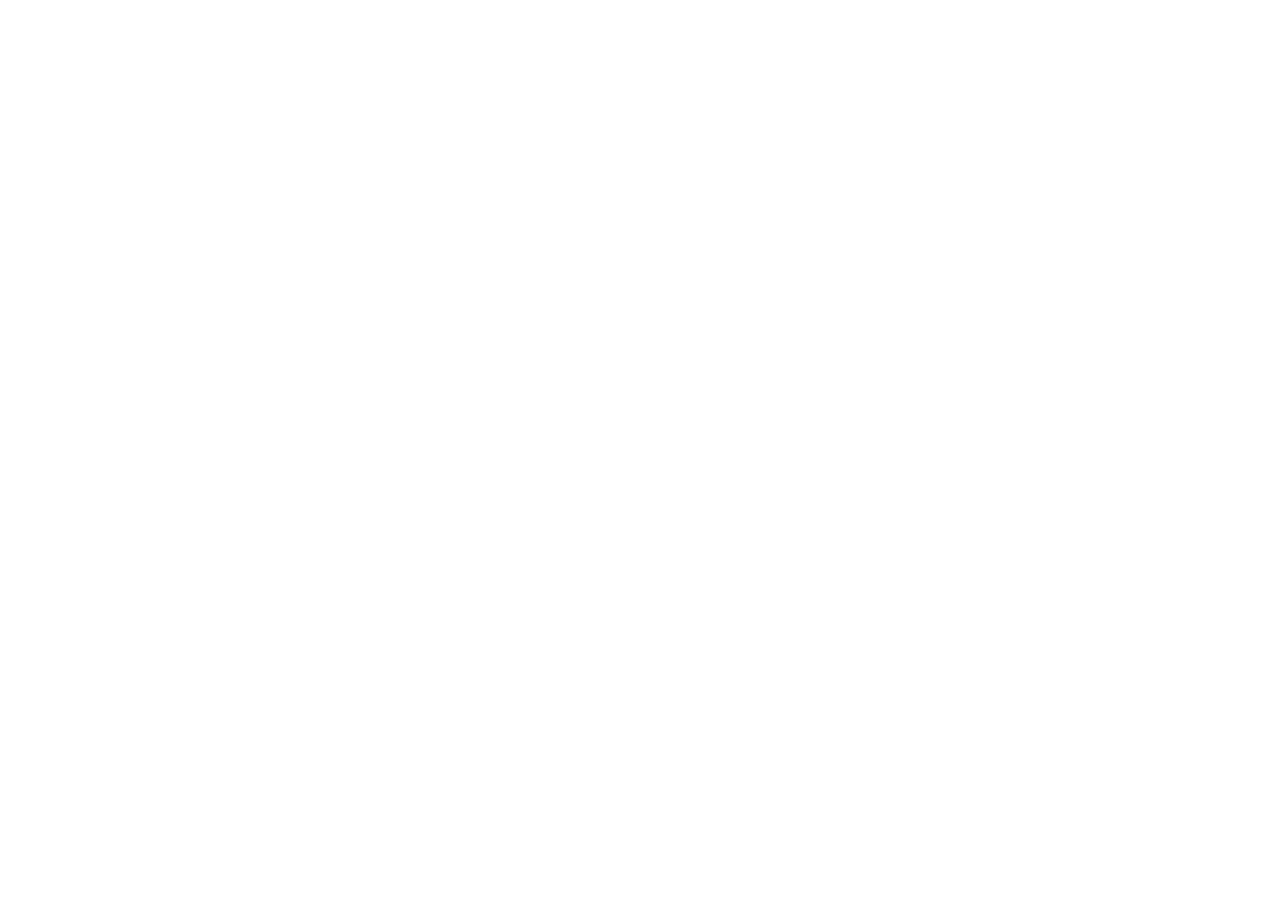
==== commit 3d429430: "Updates" ====
--- a/cases/index.html
+++ b/cases/index.html
@@ -1,58 +1,33 @@
 <!DOCTYPE html><html  lang="en"><head><meta charset="utf-8">
 <meta name="viewport" content="width=device-width, initial-scale=1, maximum-scale=1.0, shrink-to-fit=no">
-<title>Empower Your Business with Reliable IT Outsourcing.</title>
-<style>*,:after,:before{--tw-border-spacing-x:0;--tw-border-spacing-y:0;--tw-translate-x:0;--tw-translate-y:0;--tw-rotate:0;--tw-skew-x:0;--tw-skew-y:0;--tw-scale-x:1;--tw-scale-y:1;--tw-pan-x: ;--tw-pan-y: ;--tw-pinch-zoom: ;--tw-scroll-snap-strictness:proximity;--tw-gradient-from-position: ;--tw-gradient-via-position: ;--tw-gradient-to-position: ;--tw-ordinal: ;--tw-slashed-zero: ;--tw-numeric-figure: ;--tw-numeric-spacing: ;--tw-numeric-fraction: ;--tw-ring-inset: ;--tw-ring-offset-width:0px;--tw-ring-offset-color:#fff;--tw-ring-color:rgba(59,130,246,.5);--tw-ring-offset-shadow:0 0 #0000;--tw-ring-shadow:0 0 #0000;--tw-shadow:0 0 #0000;--tw-shadow-colored:0 0 #0000;--tw-blur: ;--tw-brightness: ;--tw-contrast: ;--tw-grayscale: ;--tw-hue-rotate: ;--tw-invert: ;--tw-saturate: ;--tw-sepia: ;--tw-drop-shadow: ;--tw-backdrop-blur: ;--tw-backdrop-brightness: ;--tw-backdrop-contrast: ;--tw-backdrop-grayscale: ;--tw-backdrop-hue-rotate: ;--tw-backdrop-invert: ;--tw-backdrop-opacity: ;--tw-backdrop-saturate: ;--tw-backdrop-sepia: ;--tw-contain-size: ;--tw-contain-layout: ;--tw-contain-paint: ;--tw-contain-style: }::backdrop{--tw-border-spacing-x:0;--tw-border-spacing-y:0;--tw-translate-x:0;--tw-translate-y:0;--tw-rotate:0;--tw-skew-x:0;--tw-skew-y:0;--tw-scale-x:1;--tw-scale-y:1;--tw-pan-x: ;--tw-pan-y: ;--tw-pinch-zoom: ;--tw-scroll-snap-strictness:proximity;--tw-gradient-from-position: ;--tw-gradient-via-position: ;--tw-gradient-to-position: ;--tw-ordinal: ;--tw-slashed-zero: ;--tw-numeric-figure: ;--tw-numeric-spacing: ;--tw-numeric-fraction: ;--tw-ring-inset: ;--tw-ring-offset-width:0px;--tw-ring-offset-color:#fff;--tw-ring-color:rgba(59,130,246,.5);--tw-ring-offset-shadow:0 0 #0000;--tw-ring-shadow:0 0 #0000;--tw-shadow:0 0 #0000;--tw-shadow-colored:0 0 #0000;--tw-blur: ;--tw-brightness: ;--tw-contrast: ;--tw-grayscale: ;--tw-hue-rotate: ;--tw-invert: ;--tw-saturate: ;--tw-sepia: ;--tw-drop-shadow: ;--tw-backdrop-blur: ;--tw-backdrop-brightness: ;--tw-backdrop-contrast: ;--tw-backdrop-grayscale: ;--tw-backdrop-hue-rotate: ;--tw-backdrop-invert: ;--tw-backdrop-opacity: ;--tw-backdrop-saturate: ;--tw-backdrop-sepia: ;--tw-contain-size: ;--tw-contain-layout: ;--tw-contain-paint: ;--tw-contain-style: }/*! tailwindcss v3.4.17 | MIT License | https://tailwindcss.com*/*,:after,:before{border:0 solid #e5e7eb}:after,:before{--tw-content:""}:host,html{line-height:1.5;-webkit-text-size-adjust:100%;font-family:ui-sans-serif,system-ui,sans-serif,Apple Color Emoji,Segoe UI Emoji,Segoe UI Symbol,Noto Color Emoji;font-feature-settings:normal;font-variation-settings:normal;-moz-tab-size:4;-o-tab-size:4;tab-size:4;-webkit-tap-highlight-color:transparent}body{line-height:inherit;margin:0}hr{border-top-width:1px;color:inherit;height:0}abbr:where([title]){-webkit-text-decoration:underline dotted;text-decoration:underline dotted}h1,h2,h3,h4,h5,h6{font-size:inherit;font-weight:inherit}a{color:inherit;text-decoration:inherit}b,strong{font-weight:bolder}code,kbd,pre,samp{font-family:ui-monospace,SFMono-Regular,Menlo,Monaco,Consolas,Liberation Mono,Courier New,monospace;font-feature-settings:normal;font-size:1em;font-variation-settings:normal}small{font-size:80%}sub,sup{font-size:75%;line-height:0;position:relative;vertical-align:baseline}sub{bottom:-.25em}sup{top:-.5em}table{border-collapse:collapse;border-color:inherit;text-indent:0}button,input,optgroup,select,textarea{color:inherit;font-family:inherit;font-feature-settings:inherit;font-size:100%;font-variation-settings:inherit;font-weight:inherit;letter-spacing:inherit;line-height:inherit;margin:0;padding:0}button,select{text-transform:none}button,input:where([type=button]),input:where([type=reset]),input:where([type=submit]){-webkit-appearance:button;background-color:transparent;background-image:none}:-moz-focusring{outline:auto}:-moz-ui-invalid{box-shadow:none}progress{vertical-align:baseline}::-webkit-inner-spin-button,::-webkit-outer-spin-button{height:auto}[type=search]{-webkit-appearance:textfield;outline-offset:-2px}::-webkit-search-decoration{-webkit-appearance:none}::-webkit-file-upload-button{-webkit-appearance:button;font:inherit}summary{display:list-item}blockquote,dd,dl,figure,h1,h2,h3,h4,h5,h6,hr,p,pre{margin:0}fieldset{margin:0}fieldset,legend{padding:0}menu,ol,ul{list-style:none;margin:0;padding:0}dialog{padding:0}textarea{resize:vertical}input::-moz-placeholder,textarea::-moz-placeholder{color:#9ca3af;opacity:1}input::placeholder,textarea::placeholder{color:#9ca3af;opacity:1}[role=button],button{cursor:pointer}:disabled{cursor:default}audio,canvas,embed,iframe,img,object,svg,video{display:block;vertical-align:middle}img,video{height:auto;max-width:100%}[hidden]:where(:not([hidden=until-found])){display:none}*,:after,:before{box-sizing:border-box}*{font:inherit;margin:0;padding:0}ol[role=list],ul[role=list]{list-style:none}html{display:flex;scroll-behavior:auto;scrollbar-gutter:stable}body,html{min-height:100%;overflow-x:clip}body{display:flex;flex-direction:column;flex-grow:1;line-height:1.5;text-rendering:optimizeSpeed}a:not([class]){-webkit-text-decoration-skip:ink;display:inline-flex;text-decoration-skip-ink:auto}img,picture,svg{display:block;height:auto;max-width:100%}svg{transition:fill var(--transition),stroke var(--transition)}button{outline:none}@media (prefers-reduced-motion:reduce){html:focus-within{scroll-behavior:auto}*,:after,:before{animation-duration:.01ms!important;animation-iteration-count:1!important;scroll-behavior:auto!important;transition-duration:.01ms!important}}.visible{visibility:visible}.fixed{position:fixed}.absolute{position:absolute}.relative{position:relative}.isolate{isolation:isolate}.col-span-2{grid-column:span 2/span 2}.m-auto{margin:auto}.ml-auto{margin-left:auto}.mr-auto{margin-right:auto}.flex{display:flex}.grid{display:grid}.hidden{display:none}.grow{flex-grow:1}.transform{transform:translate(var(--tw-translate-x),var(--tw-translate-y)) rotate(var(--tw-rotate)) skew(var(--tw-skew-x)) skewY(var(--tw-skew-y)) scaleX(var(--tw-scale-x)) scaleY(var(--tw-scale-y))}.resize{resize:both}.grid-cols-2{grid-template-columns:repeat(2,minmax(0,1fr))}.items-start{align-items:flex-start}.opacity-60{opacity:.6}.blur{--tw-blur:blur(8px)}.blur,.filter{filter:var(--tw-blur) var(--tw-brightness) var(--tw-contrast) var(--tw-grayscale) var(--tw-hue-rotate) var(--tw-invert) var(--tw-saturate) var(--tw-sepia) var(--tw-drop-shadow)}.backdrop-filter{-webkit-backdrop-filter:var(--tw-backdrop-blur) var(--tw-backdrop-brightness) var(--tw-backdrop-contrast) var(--tw-backdrop-grayscale) var(--tw-backdrop-hue-rotate) var(--tw-backdrop-invert) var(--tw-backdrop-opacity) var(--tw-backdrop-saturate) var(--tw-backdrop-sepia);backdrop-filter:var(--tw-backdrop-blur) var(--tw-backdrop-brightness) var(--tw-backdrop-contrast) var(--tw-backdrop-grayscale) var(--tw-backdrop-hue-rotate) var(--tw-backdrop-invert) var(--tw-backdrop-opacity) var(--tw-backdrop-saturate) var(--tw-backdrop-sepia)}.transition{transition-duration:.15s;transition-property:color,background-color,border-color,text-decoration-color,fill,stroke,opacity,box-shadow,transform,filter,-webkit-backdrop-filter;transition-property:color,background-color,border-color,text-decoration-color,fill,stroke,opacity,box-shadow,transform,filter,backdrop-filter;transition-property:color,background-color,border-color,text-decoration-color,fill,stroke,opacity,box-shadow,transform,filter,backdrop-filter,-webkit-backdrop-filter;transition-timing-function:cubic-bezier(.4,0,.2,1)}@media (min-width:1024px){.lg\:order-1{order:1}.lg\:order-2{order:2}.lg\:order-3{order:3}.lg\:order-4{order:4}.lg\:order-5{order:5}.lg\:col-auto{grid-column:auto}.lg\:col-span-4{grid-column:span 4/span 4}.lg\:ml-auto{margin-left:auto}.lg\:mr-auto{margin-right:auto}.lg\:hidden{display:none}}</style>
-<style>@font-face{font-family:swiper-icons;font-style:normal;font-weight:400;src:url(data:application/font-woff;charset=utf-8;base64,\ [base64]//wADZ2x5ZgAAAywAAADMAAAD2MHtryVoZWFkAAABbAAAADAAAAA2E2+eoWhoZWEAAAGcAAAAHwAAACQC9gDzaG10eAAAAigAAAAZAAAArgJkABFsb2NhAAAC0AAAAFoAAABaFQAUGG1heHAAAAG8AAAAHwAAACAAcABAbmFtZQAAA/gAAAE5AAACXvFdBwlwb3N0AAAFNAAAAGIAAACE5s74hXjaY2BkYGAAYpf5Hu/j+W2+MnAzMYDAzaX6QjD6/4//Bxj5GA8AuRwMYGkAPywL13jaY2BkYGA88P8Agx4j+/8fQDYfA1AEBWgDAIB2BOoAeNpjYGRgYNBh4GdgYgABEMnIABJzYNADCQAACWgAsQB42mNgYfzCOIGBlYGB0YcxjYGBwR1Kf2WQZGhhYGBiYGVmgAFGBiQQkOaawtDAoMBQxXjg/wEGPcYDDA4wNUA2CCgwsAAAO4EL6gAAeNpj2M0gyAACqxgGNWBkZ2D4/wMA+xkDdgAAAHjaY2BgYGaAYBkGRgYQiAHyGMF8FgYHIM3DwMHABGQrMOgyWDLEM1T9/w8UBfEMgLzE////P/5//f/V/xv+r4eaAAeMbAxwIUYmIMHEgKYAYjUcsDAwsLKxc3BycfPw8jEQA/[base64]/uznmfPFBNODM2K7MTQ45YEAZqGP81AmGGcF3iPqOop0r1SPTaTbVkfUe4HXj97wYE+yNwWYxwWu4v1ugWHgo3S1XdZEVqWM7ET0cfnLGxWfkgR42o2PvWrDMBSFj/IHLaF0zKjRgdiVMwScNRAoWUoH78Y2icB/yIY09An6AH2Bdu/UB+yxopYshQiEvnvu0dURgDt8QeC8PDw7Fpji3fEA4z/PEJ6YOB5hKh4dj3EvXhxPqH/SKUY3rJ7srZ4FZnh1PMAtPhwP6fl2PMJMPDgeQ4rY8YT6Gzao0eAEA409DuggmTnFnOcSCiEiLMgxCiTI6Cq5DZUd3Qmp10vO0LaLTd2cjN4fOumlc7lUYbSQcZFkutRG7g6JKZKy0RmdLY680CDnEJ+UMkpFFe1RN7nxdVpXrC4aTtnaurOnYercZg2YVmLN/d/gczfEimrE/fs/bOuq29Zmn8tloORaXgZgGa78yO9/cnXm2BpaGvq25Dv9S4E9+5SIc9PqupJKhYFSSl47+Qcr1mYNAAAAeNptw0cKwkAAAMDZJA8Q7OUJvkLsPfZ6zFVERPy8qHh2YER+3i/BP83vIBLLySsoKimrqKqpa2hp6+jq6RsYGhmbmJqZSy0sraxtbO3sHRydnEMU4uR6yx7JJXveP7WrDycAAAAAAAH//wACeNpjYGRgYOABYhkgZgJCZgZNBkYGLQZtIJsFLMYAAAw3ALgAeNolizEKgDAQBCchRbC2sFER0YD6qVQiBCv/H9ezGI6Z5XBAw8CBK/m5iQQVauVbXLnOrMZv2oLdKFa8Pjuru2hJzGabmOSLzNMzvutpB3N42mNgZGBg4GKQYzBhYMxJLMlj4GBgAYow/P/PAJJhLM6sSoWKfWCAAwDAjgbRAAB42mNgYGBkAIIbCZo5IPrmUn0hGA0AO8EFTQAA)}:root{--swiper-theme-color:#007aff}:host{display:block;margin-left:auto;margin-right:auto;position:relative;z-index:1}.swiper{display:block;list-style:none;margin-left:auto;margin-right:auto;overflow:hidden;padding:0;position:relative;z-index:1}.swiper-vertical>.swiper-wrapper{flex-direction:column}.swiper-wrapper{box-sizing:content-box;display:flex;height:100%;position:relative;transition-property:transform;transition-timing-function:var(--swiper-wrapper-transition-timing-function,initial);width:100%;z-index:1}.swiper-android .swiper-slide,.swiper-ios .swiper-slide,.swiper-wrapper{transform:translateZ(0)}.swiper-horizontal{touch-action:pan-y}.swiper-vertical{touch-action:pan-x}.swiper-slide{display:block;flex-shrink:0;height:100%;position:relative;transition-property:transform;width:100%}.swiper-slide-invisible-blank{visibility:hidden}.swiper-autoheight,.swiper-autoheight .swiper-slide{height:auto}.swiper-autoheight .swiper-wrapper{align-items:flex-start;transition-property:transform,height}.swiper-backface-hidden .swiper-slide{backface-visibility:hidden;transform:translateZ(0)}.swiper-3d.swiper-css-mode .swiper-wrapper{perspective:1200px}.swiper-3d .swiper-wrapper{transform-style:preserve-3d}.swiper-3d{perspective:1200px}.swiper-3d .swiper-cube-shadow,.swiper-3d .swiper-slide{transform-style:preserve-3d}.swiper-css-mode>.swiper-wrapper{overflow:auto;scrollbar-width:none;-ms-overflow-style:none}.swiper-css-mode>.swiper-wrapper::-webkit-scrollbar{display:none}.swiper-css-mode>.swiper-wrapper>.swiper-slide{scroll-snap-align:start start}.swiper-css-mode.swiper-horizontal>.swiper-wrapper{scroll-snap-type:x mandatory}.swiper-css-mode.swiper-vertical>.swiper-wrapper{scroll-snap-type:y mandatory}.swiper-css-mode.swiper-free-mode>.swiper-wrapper{scroll-snap-type:none}.swiper-css-mode.swiper-free-mode>.swiper-wrapper>.swiper-slide{scroll-snap-align:none}.swiper-css-mode.swiper-centered>.swiper-wrapper:before{content:"";flex-shrink:0;order:9999}.swiper-css-mode.swiper-centered>.swiper-wrapper>.swiper-slide{scroll-snap-align:center center;scroll-snap-stop:always}.swiper-css-mode.swiper-centered.swiper-horizontal>.swiper-wrapper>.swiper-slide:first-child{margin-inline-start:var(--swiper-centered-offset-before)}.swiper-css-mode.swiper-centered.swiper-horizontal>.swiper-wrapper:before{height:100%;min-height:1px;width:var(--swiper-centered-offset-after)}.swiper-css-mode.swiper-centered.swiper-vertical>.swiper-wrapper>.swiper-slide:first-child{margin-block-start:var(--swiper-centered-offset-before)}.swiper-css-mode.swiper-centered.swiper-vertical>.swiper-wrapper:before{height:var(--swiper-centered-offset-after);min-width:1px;width:100%}.swiper-3d .swiper-slide-shadow,.swiper-3d .swiper-slide-shadow-bottom,.swiper-3d .swiper-slide-shadow-left,.swiper-3d .swiper-slide-shadow-right,.swiper-3d .swiper-slide-shadow-top{height:100%;left:0;pointer-events:none;position:absolute;top:0;width:100%;z-index:10}.swiper-3d .swiper-slide-shadow{background:#00000026}.swiper-3d .swiper-slide-shadow-left{background-image:linear-gradient(270deg,rgba(0,0,0,.5),transparent)}.swiper-3d .swiper-slide-shadow-right{background-image:linear-gradient(90deg,rgba(0,0,0,.5),transparent)}.swiper-3d .swiper-slide-shadow-top{background-image:linear-gradient(0deg,rgba(0,0,0,.5),transparent)}.swiper-3d .swiper-slide-shadow-bottom{background-image:linear-gradient(180deg,rgba(0,0,0,.5),transparent)}.swiper-lazy-preloader{border:4px solid var(--swiper-preloader-color,var(--swiper-theme-color));border-radius:50%;border-top:4px solid transparent;box-sizing:border-box;height:42px;left:50%;margin-left:-21px;margin-top:-21px;position:absolute;top:50%;transform-origin:50%;width:42px;z-index:10}.swiper-watch-progress .swiper-slide-visible .swiper-lazy-preloader,.swiper:not(.swiper-watch-progress) .swiper-lazy-preloader{animation:swiper-preloader-spin 1s linear infinite}.swiper-lazy-preloader-white{--swiper-preloader-color:#fff}.swiper-lazy-preloader-black{--swiper-preloader-color:#000}@keyframes swiper-preloader-spin{0%{transform:rotate(0)}to{transform:rotate(1turn)}}@font-face{font-display:swap;font-family:Gilroy;font-weight:400;src:url(/test-resense/fonts/Gilroy-Regular.woff2) format("woff2")}@font-face{font-display:swap;font-family:Gilroy;font-weight:500;src:url(/test-resense/fonts/Gilroy-Medium.woff2) format("woff2")}@font-face{font-display:swap;font-family:Gilroy;font-weight:600;src:url(/test-resense/fonts/Gilroy-SemiBold.woff2) format("woff2")}@font-face{font-display:swap;font-family:Gilroy;font-weight:700;src:url(/test-resense/fonts/Gilroy-Bold.woff2) format("woff2")}*,:after,:before{box-sizing:border-box}*{font:inherit;margin:0;padding:0}ol,ul{list-style:none}html{display:flex;overflow-x:clip;scroll-behavior:auto}body,html{min-height:100%}body{flex-grow:1;line-height:1.5;text-rendering:optimizeSpeed}a:not([class]){-webkit-text-decoration-skip:ink;text-decoration-skip-ink:auto}img,picture,svg{display:block;height:auto;max-width:100%}svg{transition:fill 404ms var(--transition),stroke 404ms var(--transition)}button,input,optgroup,select,textarea{-webkit-appearance:button;background-color:transparent;background-image:none;border:none;color:inherit;font-family:inherit;font-size:100%;font-weight:inherit;line-height:inherit;margin:0;outline:none;padding:0}@media (prefers-reduced-motion:reduce){html:focus-within{scroll-behavior:auto}*,:after,:before{animation-duration:.01ms!important;animation-iteration-count:1!important;scroll-behavior:auto!important;transition-duration:.01ms!important}}.h2{font-size:34px;font-weight:700;letter-spacing:1px}@media (max-width: 1440px){.h2{font-size:calc(17.77465px + 1.12676vw)}}.paragraph{color:hsl(from var(--clr-white) h s l/.6);font-size:16px;font-weight:500;letter-spacing:1px}@media (max-width: 1440px){.paragraph{font-size:calc(14.64789px + .0939vw)}}.paragraph a{color:hsl(from var(--clr-white) h s l/1);text-decoration:underline}:root{--family:"Gilroy",sans-serif;--header-height:70px;--page-space:24px;--transition:.3s ease-in-out;--clr-white:#fff;--clr-black:#000;--clr-codGray:#1c1c1c;--clr-tundora:#454545;--clr-silverChalice:#a8a8a8;--clr-alto:#d9d9d9;--clr-eminence:#5f2f7f;--clr-mineShaft:#242424;--clr-mineShaftTwo:#2e2e2e;--clr-red:#e54848}@media (min-width:1024px){:root{--header-height:80px}}@media (min-width:1440px){:root{--header-height:120px;--page-space:88px}}body{background-color:var(--clr-codGray);background-image:linear-gradient(hsla(0,0%,100%,.01) 1px,transparent 0),linear-gradient(90deg,hsla(0,0%,100%,.01) 1px,transparent 0);background-size:10px 10px;color:var(--clr-white);font-family:var(--family),sans-serif;letter-spacing:1px;line-height:1.25;overflow-x:clip}body [id=__nuxt]{display:flex;flex-direction:column;flex-grow:1}body main{display:grid;grid-template-columns:repeat(1,minmax(0,1fr))}.page-layout{display:grid;flex-grow:1;grid-template-rows:1fr auto}.page-layout .main-content{padding-top:var(--header-height)}.page-layout .main-content__wrapper{position:relative}.page-layout .main-content__wrapper>*+*{padding-top:170px}@media (max-width: 1440px){.page-layout .main-content__wrapper>*+*{padding-top:calc(75.35211px + 6.57277vw)}}.page-layout .main-content__wrapper.has-bg{background-color:var(--clr-codGray)}.page-layout .main-content__wrapper.has-bg:before{background-color:var(--clr-codGray);bottom:calc(100% - 1px);content:"";height:calc(var(--header-height) + 2px);inset-inline:0;position:absolute}.page-layout .main-content>section{padding-top:12px;position:relative}@media (min-width:768px){.page-layout .main-content>section{padding-top:140px}}@media (min-width:768px) and (max-width: 1440px){.page-layout .main-content>section{padding-top:calc(85.91549px + 3.75587vw)}}.page-layout .main-content>section:after{background:linear-gradient(180deg,var(--clr-codGray) 10%,transparent 100%);content:"";height:100%;left:0;position:absolute;top:0;width:100%;z-index:-1}.container{--w-container:1440px;align-content:flex-start;display:grid;padding-inline:var(--page-space)}@media (min-width:1440px){.container{padding-inline:calc(50vw - var(--w-container)/2 + var(--page-space));width:100%}.container--small{padding-inline:calc(50vw - var(--w-container)/2 + 120px)}.container--tiny{padding-inline:calc(50vw - var(--w-container)/2 + 160px)}}.img-cover,.img-cover img{-o-object-fit:cover;object-fit:cover}.img-contain,.img-cover,.img-cover img{height:100%;-o-object-position:center;object-position:center;width:100%}.img-center,.img-contain{-o-object-fit:contain;object-fit:contain}.img-center{margin-inline:auto;max-height:100%;max-width:100%;-o-object-position:center;object-position:center}*,a,body,button,li,nav,ul{cursor:url([data-uri]) 0 0,auto!important}.logo{aspect-ratio:88/16;position:relative;width:104px}@media (max-width: 1440px){.logo{width:calc(82.3662px + 1.50235vw)}}.logo__short{aspect-ratio:1;filter:blur(10px);height:230%;left:-100%;opacity:0;position:absolute;rotate:0;top:-45%}.btn{--btn-clr:var(--clr-codGray);--btn-bg:var(--clr-white);--btn-bg-hover:var(--clr-alto);align-items:center;background-color:var(--btn-bg);border-radius:100px;color:var(--btn-clr);display:flex;font-size:13px;font-weight:600;gap:4px;justify-content:center;line-height:1;padding-block:14px;padding-left:30px;padding-right:15px;text-align:left;transition:background-color var(--transition)}.btn svg{aspect-ratio:1;flex:none;margin-left:0;transition:margin-left var(--transition);width:18px}@media (hover:hover){.btn{cursor:pointer}.btn:hover{background-color:var(--btn-bg-hover)}.btn:hover svg{margin-left:20px}}.btn--big{font-size:16px;min-width:230px;padding-block:17px;padding-block:21px}@media (max-width: 1440px){.btn--big{padding-block:calc(16.94366px + .28169vw)}}.btn--border{--btn-clr:var(--clr-white);--btn-bg:transparent;--btn-bg-hover:transparent;box-shadow:inset 0 0 0 1px hsl(from var(--clr-white) h s l/.1)}.btn--pulse{animation:pulse 1.3s cubic-bezier(.16,0,0,1) infinite;box-shadow:0 0 hsl(from var(--clr-white) h s l/.3)}@keyframes pulse{70%{box-shadow:0 0 0 30px hsl(from var(--clr-white) h s l/0)}to{box-shadow:0 0 hsl(from var(--clr-white) h s l/0)}}.btn-slider{--btn-slider-font-size:9px;-webkit-backdrop-filter:blur(11px);backdrop-filter:blur(11px);background-color:hsl(from var(--clr-white) h s l/.04);border-radius:100px;box-shadow:inset 0 0 0 1px hsl(from var(--clr-white) h s l/.04);color:hsl(from var(--clr-white) h s l/.4);display:inline-flex;flex:none;font-size:var(--btn-slider-font-size);font-weight:600;justify-content:center;letter-spacing:1px;line-height:1.1;overflow:hidden;padding-block:10px;position:relative;text-align:center;transition:background-color var(--transition),color var(--transition),box-shadow var(--transition);white-space:nowrap}@media (max-width: 1440px){.btn-slider{padding-block:calc(7.29577px + .18779vw)}}.btn-slider{padding-inline:14px}@media (max-width: 1440px){.btn-slider{padding-inline:calc(11.29577px + .18779vw)}}.btn-slider:after{background:hsl(from var(--clr-white) h s l/.12);content:"";top:0;right:0;bottom:0;left:0;opacity:0;position:absolute;transition:width .1s linear;width:0;z-index:-1}@media (hover:hover){.btn-slider{cursor:pointer}.btn-slider:hover{background-color:hsl(from var(--clr-white) h s l/.12);box-shadow:inset 0 0 0 1px hsl(from var(--clr-white) h s l/.2);color:hsl(from var(--clr-white) h s l/1)}}.btn-slider.swiper-pagination-bullet-active,.btn-slider[part=bullet-active]{color:hsl(from var(--clr-white) h s l/1)}.btn-slider.swiper-pagination-bullet-active:after,.btn-slider[part=bullet-active]:after{opacity:1;width:var(--pagination-progress)}.btn-swiper{--btn-swiper-width:46px;aspect-ratio:1;background-color:hsl(from var(--clr-mineShaft) h s l/.3);border-radius:50%;box-shadow:inset 0 0 0 1px hsl(from var(--clr-white) h s l/.04);color:hsl(from var(--clr-white) h s l/.6);display:grid;flex:none;place-items:center;transition:box-shadow var(--transition),color var(--transition);width:var(--btn-swiper-width)}.btn-swiper svg{aspect-ratio:1;width:22px}.btn-swiper[disabled]{cursor:not-allowed;opacity:.4}@media (hover:hover){.btn-swiper:not([disabled]):hover{box-shadow:inset 0 0 0 1px hsl(from var(--clr-white) h s l/.1);color:hsl(from var(--clr-white) h s l/1)}}.btn-swiper--big{--btn-swiper-width:60px}.link,a{--link-color:var(--clr-mine-shaft);color:var(--link-color);display:inline-flex;text-decoration:none}@media (hover:hover){.link:not([class]),a:not([class]){transition:opacity var(--transition),color var(--transition)}.link:not([class]):hover,a:not([class]):hover{opacity:.7}}.link{font-weight:600}@media (hover:hover){.link{transition:opacity var(--transition),color var(--transition)}.link:hover{opacity:.7}}.tag-item{-webkit-backdrop-filter:blur(11px);backdrop-filter:blur(11px);background:hsl(from var(--clr-white) h s l/.04);border:1px solid hsl(from var(--clr-white) h s l/.1);border-radius:30px;color:hsl(from var(--clr-white) h s l/.4);font-size:9px;font-weight:600;padding:7px 14px}.tag-item--small{font-size:7px;padding:2px 6px}input[type=email],input[type=text]{-webkit-backdrop-filter:blur(11px);backdrop-filter:blur(11px);background:hsl(from var(--clr-white) h s l/.03);border:1px solid hsl(from var(--clr-white) h s l/.03);border-radius:10px;font-size:17px;font-weight:500;line-height:1;padding:27px 30px;transition:border-color var(--transition);width:100%}@media (max-width: 1440px){input[type=email],input[type=text]{font-size:calc(14.29577px + .18779vw)}}input[type=email],input[type=text]{padding-block:27px}@media (max-width: 1440px){input[type=email],input[type=text]{padding-block:calc(22.94366px + .28169vw)}}input[type=email],input[type=text]{padding-inline:30px}@media (max-width: 1440px){input[type=email],input[type=text]{padding-inline:calc(23.23944px + .46948vw)}}input[type=email]::-moz-placeholder,input[type=text]::-moz-placeholder{color:hsl(from var(--clr-white) h s l/.6)}input[type=email]::placeholder,input[type=text]::placeholder{color:hsl(from var(--clr-white) h s l/.6)}input[type=email]:hover,input[type=text]:hover{border:1px solid hsl(from var(--clr-white) h s l/.1)}input[type=email]:focus,input[type=text]:focus{border:1px solid hsl(from var(--clr-white) h s l/.3)}input[type=email].input-error,input[type=text].input-error{border:1px solid hsl(from var(--clr-red) h s l/1)}.scrollbar{--hiddenTrackColor:var(--clr-tundora);--colorThumb:var(--clr-white)}.scrollbar ::-webkit-scrollbar-track{background-color:transparent;border-radius:10px;-webkit-box-shadow:inset 0 0 0 3px var(--hiddenTrackColor),inset 0 0 0 5px var(--colorThumb);margin-bottom:7px}.scrollbar ::-webkit-scrollbar{background-color:transparent;width:4px}.scrollbar ::-webkit-scrollbar-thumb{background-color:var(--colorThumb);border-radius:10px}.hide-scrollbar{-ms-overflow-style:none;scrollbar-width:none}.hide-scrollbar::-webkit-scrollbar{display:none}.form-group{display:flex;flex-direction:column;gap:12px;position:relative}.form-group .label{font-size:14px;font-weight:600;line-height:1}.form-group:has([required]) .label{position:relative}.form-group:has([required]) .label:after{color:var(--clr-red);content:"*"}.form-group [role=alert]{color:var(--clr-red);font-size:14px;left:0;position:absolute;top:calc(100% + 4px)}.pagination--default{align-items:center;background-color:hsl(from var(--clr-white) h s l/.04);border-radius:50px;box-shadow:inset 0 0 0 1px hsl(from var(--clr-white) h s l/.04);display:flex;gap:10px;padding:10px 15px}.pagination .swiper-pagination-bullet:not(.btn-slider){aspect-ratio:1;background-color:hsl(from var(--clr-white) h s l/.3);border-radius:50%;width:5px}.pagination .swiper-pagination-bullet:not(.btn-slider).swiper-pagination-bullet-active{background-color:hsl(from var(--clr-white) h s l/1)}.item-row{-webkit-backdrop-filter:blur(22px);backdrop-filter:blur(22px);background-color:#ffffff08;border-radius:10px;-moz-column-gap:60px;column-gap:60px;display:flex;flex-direction:column;padding:22px;row-gap:10px}@media (max-width: 1440px){.item-row{-moz-column-gap:calc(5.91549px + 3.75587vw);column-gap:calc(5.91549px + 3.75587vw)}}.item-row{padding-block:40px}@media (max-width: 1440px){.item-row{padding-block:calc(15.66197px + 1.69014vw)}}.item-row{padding-inline:50px}@media (max-width: 1440px){.item-row{padding-inline:calc(12.14085px + 2.62911vw)}}@media (min-width:1024px){.item-row{align-items:center;display:grid;grid-template-columns:2fr 4fr}.item-row__description,.item-row__title{align-items:center;display:flex;min-height:2lh}}.item-row__title{font-size:22px;font-weight:600;line-height:1}@media (max-width: 1440px){.item-row__title{font-size:calc(16.59155px + .37559vw)}}.item-row__description{font-size:16px;font-weight:500;opacity:.6}@media (max-width: 1440px){.item-row__description{font-size:calc(11.94366px + .28169vw)}}.slide-banner{font-size:70px;font-weight:700;letter-spacing:1px;line-height:1.1;text-align:center;text-transform:uppercase}@media (max-width: 1440px){.slide-banner{font-size:calc(9.15493px + 4.22535vw)}}.slider-wrapper{display:grid;grid-template-columns:repeat(1,minmax(0,1fr));grid-template-rows:1fr auto auto 1fr auto;margin-inline:auto;max-width:calc(1200px + var(--page-space)*2);padding-inline:var(--page-space);width:100%}@media (min-width:1024px){.slider-wrapper{grid-template-rows:none}}.slider-wrapper .swiper{display:grid;grid-row:2;grid-template-columns:repeat(1,minmax(0,1fr))}@media (min-width:1024px){.slider-wrapper .swiper{grid-row:initial}}.slider-wrapper .swiper-slide .slide-banner__content{filter:blur(10px);opacity:0;scale:.8;transition:filter .45s linear,scale .45s linear,opacity .45s linear}.slider-wrapper .swiper-slide.swiper-slide-active .slide-banner__content{filter:blur(0);opacity:1;scale:1;transition-delay:.55s}.slider-wrapper .pagination{align-items:center;align-self:center;display:flex;gap:4px;grid-row:5;margin-bottom:30px;margin-inline:calc(var(--page-space)*-1);-webkit-mask:linear-gradient(90deg,transparent,#fff 5%,#fff 95%,transparent);mask:linear-gradient(90deg,transparent,#fff 5%,#fff 95%,transparent);overflow-x:scroll;overflow-y:hidden;padding-inline:var(--page-space);scroll-padding-left:var(--page-space);scroll-snap-type:x mandatory;scrollbar-width:none;width:calc(100% + var(--page-space)*2)}@media (min-width:1024px){.slider-wrapper .pagination{grid-row:initial;justify-content:center}}.slider-wrapper__action{align-items:center;display:flex;flex-direction:column;grid-row:3;margin-top:30px}@media (min-width:1024px){.slider-wrapper__action{grid-row:initial}}.section{display:grid;gap:40px}@media (max-width: 1440px){.section{gap:calc(26.47887px + .93897vw)}}.section-header{display:flex;flex-direction:column;gap:10px}@media (min-width:1024px){.section-header:not(.section-header--middle)>*{max-width:65%}}.section-header--space{text-align:center}@media (min-width:1024px){.section-header--space{padding-inline:32px;text-align:left}}.section-header--middle{margin-inline:auto;max-width:620px;text-align:center;width:100%}@media (min-width:1024px){.section-header--center{align-items:center;text-align:center}}.section-grid{display:grid;gap:12px;grid-template-columns:repeat(1,1fr)}@media (max-width: 1440px){.section-grid{gap:calc(3.88732px + .56338vw)}}@media (min-width:1024px){.section-grid--3{grid-template-columns:repeat(3,1fr)}}.section-grid--3>*{aspect-ratio:1;border-radius:10px;overflow:hidden}@media (min-width:1024px){.section-grid--3>*{aspect-ratio:396/694}}.section-grid--3>:has(.stop-motion){align-items:center;background-color:#020204;display:flex;flex-direction:column;justify-content:center}.section-grid--3>:has(.stop-motion) img{max-height:75%;max-width:80%;-o-object-fit:contain;object-fit:contain}@media (min-width:1024px){.section-grid--2{grid-template-columns:repeat(2,1fr)}}.section-grid--2>*{aspect-ratio:1;border-radius:10px;overflow:hidden}@media (min-width:1024px){.section-grid--gallery{grid-template-columns:repeat(12,1fr)}}.section-grid--gallery>*{aspect-ratio:1;border-radius:10px;overflow:hidden;position:relative}.section-grid--gallery>.white{background-color:#f4f0e6}.section-grid--gallery>.white>img{scale:1.4}.section-grid--gallery>.red{background-color:#ff3b00}@media (min-width:1024px){.section-grid--gallery>*{aspect-ratio:auto;grid-column:span 3}.section-grid--gallery>.full{aspect-ratio:854/592;grid-column:span 9}}.section-grid--gallery>.full img{margin:auto}.section-grid--gallery>* img{top:0;right:0;bottom:0;left:0;position:absolute}.section-grid--cards{gap:10px;grid-template-columns:repeat(3,1fr)}@media (max-width: 1440px){.section-grid--cards{gap:calc(12.70423px - .18779vw)}}.section-grid--cards[data-card-count]{grid-template-columns:repeat(24,1fr)}.section-grid--cards[data-card-count="5"]>*{--card-space:30px;grid-column:span 8}.section-grid--cards[data-card-count="4"]>*,.section-grid--cards[data-card-count="5"]>:first-child,.section-grid--cards[data-card-count="5"]>:nth-child(2){--card-space:70px;grid-column:span 12}.section-grid--cards[data-card-count="3"]>*{--card-space:30px;grid-column:span 12}.section-grid--cards[data-card-count="3"]>:first-child{--card-space:70px;grid-column:1/-1}.section-grid--cards[data-card-count="3"]>:nth-child(2){grid-column:span 14}.section-grid--cards[data-card-count="3"]>:nth-child(3){grid-column:span 10}.section-awards{gap:7px;grid-template-columns:repeat(2,1fr)}@media (max-width: 1440px){.section-awards{gap:calc(4.29577px + .18779vw)}}@media (min-width:768px){.section-awards{grid-template-columns:repeat(3,1fr)}}.section-samples{margin-bottom:180px}@media (max-width: 1440px){.section-samples{margin-bottom:calc(44.78873px + 9.38967vw)}}.section-samples{gap:40px}@media (max-width: 1440px){.section-samples{gap:calc(26.47887px + .93897vw)}}.section-samples__header{display:flex;flex-direction:column;gap:12px;max-width:470px}@media (max-width: 1440px){.section-samples__header{gap:calc(6.59155px + .37559vw)}}@media (min-width:1024px){.section-samples__header{margin-inline:30px}}.section-samples__item,.section-samples__items{display:grid;gap:16px}@media (min-width:768px){.section-samples__item{grid-template-columns:repeat(2,1fr)}}@media (min-width:1024px){.section-samples__item{aspect-ratio:1343/437;grid-template-columns:repeat(12,1fr)}}.section-samples__item .sample{--sample-aspect:328/238}@media (min-width:1024px){.section-samples__item .sample:first-child{--sample-aspect:1;grid-column:span 4}.section-samples__item .sample:nth-child(2),.section-samples__item--revert .sample:first-child{--sample-aspect:auto;grid-column:span 8}.section-samples__item--revert .sample:nth-child(2){--sample-aspect:1;grid-column:span 4}}.section-prices{margin-bottom:150px;position:relative;z-index:1}@media (max-width: 1440px){.section-prices{margin-bottom:calc(55.35211px + 6.57277vw)}}.section-prices{gap:40px}@media (max-width: 1440px){.section-prices{gap:calc(26.47887px + .93897vw)}}.section-prices__header{display:flex;flex-direction:column;gap:12px;margin-inline:auto;max-width:700px;text-align:center;width:100%}@media (max-width: 1440px){.section-prices__header{gap:calc(6.59155px + .37559vw)}}.section-prices__items{display:grid;gap:14px}@media (min-width:768px){.section-prices__items{grid-template-columns:repeat(2,1fr)}}@media (min-width:1024px){.section-prices__items{grid-template-columns:repeat(4,1fr)}}.section-question{margin-bottom:180px}@media (max-width: 1440px){.section-question{margin-bottom:calc(44.78873px + 9.38967vw)}}.section-question{gap:40px}@media (max-width: 1440px){.section-question{gap:calc(26.47887px + .93897vw)}}.section-question__header{display:flex;flex-direction:column}@media (min-width:1024px){.section-question__header{margin-inline:30px}}.section-question__items{align-items:flex-start;display:grid;gap:10px}@media (min-width:1024px){.section-question__items{grid-template-columns:repeat(2,1fr)}}.section-question__items>*{display:grid;gap:inherit}.section-question__items>:nth-child(2){display:none}@media (min-width:1024px){.section-question__items>:nth-child(2){display:grid}}.section-question__accordion{display:grid;gap:10px}.section-content{display:grid;gap:30px}@media (min-width:1024px){.section-content{align-items:center;grid-template-columns:repeat(2,1fr)}}</style>
-<style>[data-vgsap-from-invisible=true]:not([data-vgsap-stagger=true]),[data-vgsap-from-invisible=true][data-vgsap-stagger=true]>*{opacity:0}</style>
-<style>.page-enter-active,.page-leave-active{transition:all .4s}.page-enter-from,.page-leave-to{filter:blur(1rem);opacity:0}</style>
-<style>.btn-mobile{--header-transition:.6s cubic-bezier(.86,0,.07,1);aspect-ratio:1;-webkit-backdrop-filter:blur(11px);backdrop-filter:blur(11px);background-color:hsl(from var(--clr-white) h s l/.04);border-radius:50%;padding:12px;width:40px}.btn-mobile__line{background-color:var(--clr-silverChalice);border-radius:4px;display:flex;flex:none;height:2px;transform-origin:center;transition:all var(--header-transition);width:100%}.btn-mobile__line:nth-child(2){background-color:transparent;margin-block:4px;position:relative}.btn-mobile__line:nth-child(2):after,.btn-mobile__line:nth-child(2):before{background-color:var(--clr-silverChalice);border-radius:4px;content:"";height:2px;position:absolute;transition:all var(--header-transition);width:100%}.btn-mobile.is-opened .btn-mobile__line:first-child{opacity:0;transform:translateY(-100%)}.btn-mobile.is-opened .btn-mobile__line:nth-child(2):after{transform:rotate(-45deg)}.btn-mobile.is-opened .btn-mobile__line:nth-child(2):before{transform:rotate(45deg)}.btn-mobile.is-opened .btn-mobile__line:nth-child(3){opacity:0;transform:translateY(100%)}.menu-mobile{display:grid;filter:blur(5px);grid-template-rows:1fr;overflow-y:auto;pointer-events:auto;transition:filter var(--transition)}.menu-mobile.is-opened{filter:blur(0)}.menu-mobile__wrapper{grid-template-rows:auto 1fr auto auto;padding-block:15px}.menu-mobile__header,.menu-mobile__wrapper{display:grid;padding-inline:var(--page-space)}.menu-mobile__header{gap:6px;grid-auto-flow:column;margin-inline:calc(var(--page-space)*-1);overflow-x:scroll;overflow-y:hidden;scroll-padding-left:var(--page-space);scroll-snap-type:x mandatory;scrollbar-width:none;width:calc(100% + var(--page-space)*2)}.menu-mobile__header>*{scroll-snap-align:start;width:calc(50vw - var(--page-space) - 3px)}.menu-mobile__main{border-top:1px solid var(--clr-mineShaftTwo);display:flex;flex-direction:column;margin-top:12px}.menu-mobile__action{padding-block:12px;position:relative}.menu-mobile__action:after,.menu-mobile__action:before{background-color:var(--clr-mineShaftTwo);content:"";height:1px;position:absolute;width:100%}.menu-mobile__action:after{bottom:100%}.menu-mobile__action:before{top:100%}.menu-mobile__footer{align-items:center;display:flex;justify-content:space-between;margin-top:12px}.menu-mobile__logo{display:flex;flex-direction:column;font-size:10px;gap:12px;justify-content:flex-start;opacity:.6}.menu-mobile__logo svg{width:103px}@media (max-width: 1440px){.menu-mobile__logo svg{width:calc(85.42254px + 1.22066vw)}}.menu-mobile__socials{align-items:center;display:flex;gap:8px;justify-content:flex-end}.header{display:grid;grid-template-columns:repeat(1,minmax(0,1fr));grid-template-rows:auto 0fr;top:0;right:0;bottom:0;left:0;place-content:flex-start;pointer-events:none;position:fixed;transition:grid-template-rows var(--transition);z-index:10}.header__backdrop{-webkit-backdrop-filter:blur(25px);backdrop-filter:blur(25px);background:#1d1d1dbf;display:grid;grid-column:1/-1;grid-row:1/3;top:0;right:0;bottom:0;left:0;opacity:0;position:absolute;transition:opacity var(--transition)}.header__main{align-items:center;grid-row-start:1;grid-template-columns:1fr auto;padding-block:15px;pointer-events:auto;position:relative}@media (min-width:1024px){.header__main{padding-block:30px}}@media (min-width:1440px){.header__main{padding-block:50px}}.header__main:before{background:linear-gradient(180deg,var(--clr-codGray) 0,hsl(from var(--clr-codGray) h s l/0) 100%);content:"";top:0;right:0;bottom:0;left:0;mask-image:linear-gradient(0deg,transparent 0,#000);-webkit-mask-image:linear-gradient(0deg,transparent 0,#000);position:absolute;z-index:-1}.header__menu{align-items:center;display:flex;gap:70px}@media (max-width: 1440px){.header__menu{gap:calc(2.39437px + 4.69484vw)}}.header__menu li{position:relative}.header__menu .sub-menu{--offset:calc(-50% - var(--offset-menu, 0));-webkit-backdrop-filter:blur(11px);backdrop-filter:blur(11px);filter:blur(10px);left:50%;opacity:0;pointer-events:none;position:absolute;top:calc(100% + 40px);transform:translate(var(--offset));transition:opacity var(--transition),visibility var(--transition),filter var(--transition),top var(--transition);visibility:hidden}.header__menu .sub-menu.is-opened{filter:blur(0);opacity:1;pointer-events:auto;top:calc(100% + 20px);visibility:visible}.header .menu-mobile{grid-row-start:2}@media (min-width:1024px){.header .menu-mobile{display:none}}.header.is-opened{grid-template-rows:auto 1fr}.header.is-opened .header__backdrop{opacity:1}</style>
-<style>.block-tags[data-v-631c4659]{-webkit-backdrop-filter:blur(11px);backdrop-filter:blur(11px);background-color:hsl(from var(--clr-white) h s l/.03);border-radius:10px;display:flex;flex-direction:column;gap:24px;padding:25px}@media (max-width: 1440px){.block-tags[data-v-631c4659]{padding:calc(11.47887px + .93897vw)}}.block-tags__item[data-v-631c4659]{display:flex;flex-direction:column;gap:12px}.block-tags__title[data-v-631c4659]{font-size:12px;font-weight:500}.block-tags__tags[data-v-631c4659]{display:flex;flex-wrap:wrap;gap:5px}.block-tags .btn-slider[data-v-631c4659]{--btn-slider-font-size:14px;-webkit-backdrop-filter:none;backdrop-filter:none}</style>
-<style>.footer{-webkit-backdrop-filter:blur(25px);backdrop-filter:blur(25px);background-color:hsl(from var(--clr-white) h s l/.03);border-radius:10px;-moz-column-gap:16px;column-gap:16px;display:grid;grid-template-columns:repeat(2,1fr);margin-bottom:var(--page-space);padding-top:4px}@media (max-width: 1440px){.footer{padding-top:calc(1.29577px + .18779vw)}}.footer{padding-bottom:24px}@media (max-width: 1440px){.footer{padding-bottom:calc(18.59155px + .37559vw)}}.footer{padding-inline:34px}@media (max-width: 1440px){.footer{padding-inline:calc(21.83099px + .84507vw)}}@media (min-width:1024px){.footer{grid-template-columns:repeat(6,1fr)}}.footer>.item-footer:not(:last-child){position:relative}.footer>.item-footer:not(:last-child):before{background-color:hsl(from var(--clr-white) h s l/.07);bottom:0;content:"";height:1px;left:-10px;position:absolute;width:calc(100% + 20px)}@media (min-width:1024px){.footer>.item-footer:not(:last-child):before{content:none}}.footer__line{display:none}@media (min-width:1024px){.footer__line{display:block;grid-column:1/-1;height:1px;position:relative}.footer__line:before{background-color:hsl(from var(--clr-white) h s l/.07);bottom:0;content:"";height:1px;left:-10px;position:absolute;width:calc(100% + 20px)}}.footer__bottom{align-items:center;color:hsl(from var(--clr-white) h s l/.6);display:grid;gap:24px;grid-column:1/-1;grid-template-columns:auto 1fr;padding-top:20px}@media (min-width:1024px){.footer__bottom{-moz-column-gap:16px;column-gap:16px;grid-template-columns:repeat(6,1fr)}}.footer__logo{display:flex;flex-direction:column;font-size:10px;gap:12px;justify-content:flex-start}.footer__logo svg{opacity:.6;width:103px}@media (max-width: 1440px){.footer__logo svg{width:calc(85.42254px + 1.22066vw)}}.footer__socials{align-items:center;display:flex;gap:8px;justify-content:flex-end}@media (min-width:1024px){.footer__socials{justify-content:flex-start}}.footer .clutch{justify-self:flex-start}.footer-case{align-items:center;color:hsl(from var(--clr-white) h s l/.6);display:flex;font-size:10px;justify-content:center;padding-block:30px}@media (max-width: 1440px){.footer-case{padding-block:calc(11.07042px + 1.31455vw)}}.item-footer{align-items:flex-start;display:grid;grid-template-rows:auto 1fr}.item-footer__header{align-items:center;color:hsl(from var(--clr-white) h s l/.6);display:flex;font-size:14px;font-weight:600;gap:4px;padding-block:20px;transition:color var(--transition)}.item-footer__header svg{aspect-ratio:1;transition:rotate var(--transition);width:16px}.item-footer:not(:has(.item-footer__wrapper)){padding-bottom:20px}.item-footer__wrapper{display:grid;filter:blur(5px);grid-template-rows:0fr;overflow:hidden;transition:grid-template-rows var(--transition),filter var(--transition)}@media (min-width:1024px){.item-footer__wrapper{filter:blur(0);grid-template-rows:auto;padding-bottom:20px}}.item-footer__wrapper .item-footer__lists a{font-weight:500;opacity:.6}@media (min-width:1024px){.item-footer__wrapper .item-footer__lists a{font-weight:600;opacity:1}}.item-footer__lists{display:grid;gap:16px;min-height:0;padding-bottom:0;transition:padding-bottom var(--transition)}.item-footer__lists a{font-size:12px;font-weight:600}.item-footer__lists a[href*=mailto]{font-size:16px}.item-footer.is-open .item-footer__wrapper{filter:blur(0);grid-template-rows:1fr}.item-footer.is-open .item-footer__header{color:var(--clr-white)}@media (min-width:1024px){.item-footer.is-open .item-footer__header{color:hsl(from var(--clr-white) h s l/.6)}}.item-footer.is-open .item-footer__header svg{rotate:-180deg}.item-footer.is-open .item-footer__lists{padding-bottom:20px}@media (min-width:1024px){.item-footer.is-open .item-footer__lists{padding-bottom:0}}</style>
-<style>.clutch[data-v-49689f08]{-webkit-backdrop-filter:blur(11px);backdrop-filter:blur(11px);background-color:hsl(from var(--clr-white) h s l/.03);border-radius:10px;box-shadow:inset 0 0 0 1px hsl(from var(--clr-white) h s l/.04);color:hsl(from var(--clr-white) h s l/1);display:inline-flex;gap:16px;padding:12px}@media (hover:hover){.clutch[data-v-49689f08]{transition:color var(--transition),box-shadow var(--transition)}.clutch[data-v-49689f08]:hover{box-shadow:inset 0 0 0 1px hsl(from var(--clr-white) h s l/.3);color:hsl(from var(--clr-white) h s l/1)}}.clutch__info[data-v-49689f08]{display:flex;flex-direction:column;gap:4px;line-height:1}.clutch__label[data-v-49689f08]{font-size:10px;font-weight:600}.clutch__rating[data-v-49689f08]{gap:8px}.clutch__rating[data-v-49689f08],.clutch__stars[data-v-49689f08]{align-items:center;display:flex}.clutch__stars[data-v-49689f08]{gap:4px}.clutch__value[data-v-49689f08]{font-size:12px;font-weight:700}</style>
-<style>.social[data-v-76f319f3]{aspect-ratio:1;background-color:hsl(from var(--clr-white) h s l/.03);border-radius:50%;box-shadow:inset 0 0 0 1px hsl(from var(--clr-white) h s l/.04);color:hsl(from var(--clr-white) h s l/.8);display:grid;place-content:center;width:48px}@media (hover:hover){.social[data-v-76f319f3]{transition:color var(--transition),box-shadow var(--transition)}.social[data-v-76f319f3]:hover{box-shadow:inset 0 0 0 1px hsl(from var(--clr-white) h s l/.3);color:hsl(from var(--clr-white) h s l/1)}}</style>
-<style>.mouse[data-v-952b3301]{-webkit-backdrop-filter:blur(2px);backdrop-filter:blur(2px);background-color:hsl(from var(--clr-white) h s l/.06);border-radius:50%;box-shadow:0 0 4px 1px hsl(from var(--clr-black) h s l/.1);display:grid;height:17px;top:0;right:0;bottom:0;left:0;mix-blend-mode:difference;opacity:0;place-items:center;pointer-events:none;position:fixed;transition:opacity .25s ease,width .25s ease,height .25s ease;width:17px;z-index:10000}.mouse .mouse-text[data-v-952b3301]{color:#d6d6d6;filter:blur(10px);font-size:14px;font-weight:600;line-height:1;scale:0;transition:filter .5s ease,scale .5s ease}.mouse.is-hover[data-v-952b3301]{height:28px;width:28px}.mouse.has-content[data-v-952b3301]{height:100px;width:100px}.mouse.has-content .mouse-text[data-v-952b3301]{filter:blur(0);scale:1}body:hover .mouse[data-v-952b3301]{opacity:1}</style>
-<style>.three-scene[data-v-d65ef691]{height:100vh;left:0;overflow:hidden;position:fixed;top:0;width:100vw;z-index:-2}</style>
-<link rel="stylesheet" href="/test-resense/_nuxt/entry.B0b_3z4T.css" crossorigin>
-<link rel="stylesheet" href="/test-resense/_nuxt/default.CNdLVxUQ.css" crossorigin>
-<link rel="stylesheet" href="/test-resense/_nuxt/index.Bugyr28n.css" crossorigin>
-<link rel="stylesheet" href="/test-resense/_nuxt/index.fV6-hHBa.css" crossorigin>
+<link rel="stylesheet" href="/test-resense/_nuxt/entry.CyFmgI4W.css" crossorigin>
 <link rel="preload" href="/fonts/Gilroy-Regular.woff2" as="font" crossorigin type="font/woff2">
 <link rel="preload" href="/fonts/Gilroy-Medium.woff2" as="font" crossorigin type="font/woff2">
 <link rel="preload" href="/fonts/Gilroy-SemiBold.woff2" as="font" crossorigin type="font/woff2">
 <link rel="preload" href="/fonts/Gilroy-Bold.woff2" as="font" crossorigin type="font/woff2">
-<link rel="preload" as="fetch" crossorigin="anonymous" href="/test-resense/cases/_payload.json?96800eb8-efe3-4bce-abf8-fa87ce1f5004">
-<link rel="modulepreload" as="script" crossorigin href="/test-resense/_nuxt/C4gq64rr.js">
-<link rel="modulepreload" as="script" crossorigin href="/test-resense/_nuxt/DGMdRuj6.js">
-<link rel="modulepreload" as="script" crossorigin href="/test-resense/_nuxt/B6S14vuO.js">
-<link rel="modulepreload" as="script" crossorigin href="/test-resense/_nuxt/VpwKzPxy.js">
-<link rel="modulepreload" as="script" crossorigin href="/test-resense/_nuxt/BneoL843.js">
-<link rel="modulepreload" as="script" crossorigin href="/test-resense/_nuxt/Db6QaPRi.js">
-<link rel="modulepreload" as="script" crossorigin href="/test-resense/_nuxt/DE3C6jVb.js">
-<link rel="modulepreload" as="script" crossorigin href="/test-resense/_nuxt/B6qbA491.js">
-<link rel="modulepreload" as="script" crossorigin href="/test-resense/_nuxt/CXDestq4.js">
-<link rel="preload" as="fetch" fetchpriority="low" crossorigin="anonymous" href="/test-resense/_nuxt/builds/meta/96800eb8-efe3-4bce-abf8-fa87ce1f5004.json">
+<link rel="modulepreload" as="script" crossorigin href="/test-resense/_nuxt/Dr72jCFX.js">
+<link rel="prefetch" as="style" crossorigin href="/test-resense/_nuxt/default.sdpGOYKF.css">
+<link rel="prefetch" as="style" crossorigin href="/test-resense/_nuxt/index.Bugyr28n.css">
+<link rel="prefetch" as="style" crossorigin href="/test-resense/_nuxt/awardsMoks.CLuoit-6.css">
+<link rel="prefetch" as="script" crossorigin href="/test-resense/_nuxt/CAEafOWi.js">
+<link rel="prefetch" as="script" crossorigin href="/test-resense/_nuxt/BNMmJFCQ.js">
+<link rel="prefetch" as="script" crossorigin href="/test-resense/_nuxt/E75PhyGh.js">
+<link rel="prefetch" as="script" crossorigin href="/test-resense/_nuxt/CLYyJolx.js">
+<link rel="prefetch" as="script" crossorigin href="/test-resense/_nuxt/SKohqnbV.js">
+<link rel="prefetch" as="script" crossorigin href="/test-resense/_nuxt/tN2AnFkA.js">
 <link rel="prefetch" as="script" crossorigin href="/test-resense/_nuxt/DlS4pitg.js">
 <link rel="prefetch" as="script" crossorigin href="/test-resense/_nuxt/DW19uZPl.js">
 <link rel="prefetch" as="script" crossorigin href="/test-resense/_nuxt/BYpNCvAy.js">
 <link rel="prefetch" as="script" crossorigin href="/test-resense/_nuxt/DPbVNB3d.js">
 <link rel="prefetch" as="script" crossorigin href="/test-resense/_nuxt/qhYxZI3q.js">
-<link rel="prefetch" as="script" crossorigin href="/test-resense/_nuxt/CcF_jQms.js">
-<link rel="prefetch" as="script" crossorigin href="/test-resense/_nuxt/y0QmPd3y.js">
+<link rel="prefetch" as="style" crossorigin href="/test-resense/_nuxt/error-404.4oxyXxx0.css">
+<link rel="prefetch" as="script" crossorigin href="/test-resense/_nuxt/Oo8Uoc5o.js">
+<link rel="prefetch" as="style" crossorigin href="/test-resense/_nuxt/error-500.CZqNkBuR.css">
+<link rel="prefetch" as="script" crossorigin href="/test-resense/_nuxt/CpxHRLRy.js">
 <link rel="icon" type="image/png" href="/favicon/favicon-96x96.png" sizes="96x96">
 <link rel="icon" type="image/svg+xml" href="/favicon/favicon.svg">
 <link rel="shortcut icon" href="/favicon/favicon.ico">
 <link rel="apple-touch-icon" sizes="180x180" href="/favicon/apple-touch-icon.png">
 <link rel="manifest" href="/favicon/site.webmanifest">
-<meta name="description" content="We delivers scalable, secure, and cost-efficient solutions as your trusted outsourced IT company.">
-<meta property="og:type" content="website">
-<meta property="og:title" content="Empower Your Business with Reliable IT Outsourcing.">
-<meta property="og:description" content="We delivers scalable, secure, and cost-efficient solutions as your trusted outsourced IT company.">
-<meta property="og:image" content="/ceo/logo.jpg">
-<meta property="og:locale" content="en_US">
-<meta property="og:url" content="http://localhost:3101/cases">
-<meta name="twitter:title" content="Empower Your Business with Reliable IT Outsourcing.">
-<meta name="twitter:description" content="We delivers scalable, secure, and cost-efficient solutions as your trusted outsourced IT company.">
-<meta name="twitter:image" content="/ceo/logo.jpg">
-<meta name="twitter:card" content="summary_large_image">
-<script type="module" src="/test-resense/_nuxt/C4gq64rr.js" crossorigin></script></head><body><div id="__nuxt"><div class="page-layout"><header class="header"><div class="header__backdrop"></div><div class="container header__main"><a href="/test-resense/" class="mr-auto"><div class="logo"><svg xmlns="http://www.w3.org/2000/svg" viewbox="0 0 104 19" fill="none" class="logo__long"><path d="M13.9367 18.58H10.5918L6.66383 11.8112H3.05329V18.58H0V0H7.43226C9.09583 0 10.5019 0.583136 11.6532 1.75077C12.8208 2.88434 13.4053 4.29177 13.4053 5.97169C13.4053 7.15704 13.0647 8.24157 12.3835 9.22254C11.7022 10.2049 10.8125 10.9175 9.71575 11.3603L13.9367 18.58ZM7.43226 2.86663H3.05329V9.07812H7.43226C8.24565 9.07812 8.93642 8.77838 9.50321 8.1748C10.07 7.57396 10.3534 6.83959 10.3534 5.97169C10.3534 5.10517 10.07 4.3708 9.50321 3.76858C8.93642 3.16774 8.24702 2.86663 7.43226 2.86663Z" fill="white"></path><path d="M29.2778 13.164H18.7146C18.9258 14.1558 19.4081 14.9256 20.1602 15.4734C20.9123 16.0224 21.8455 16.2963 22.9614 16.2963C24.4656 16.2963 25.606 15.7486 26.3853 14.6504L28.7478 16.0306C27.4562 17.9585 25.5188 18.9231 22.9355 18.9231C20.7951 18.9231 19.0511 18.2678 17.7064 16.9584C16.3793 15.6314 15.7158 13.9597 15.7158 11.9418C15.7158 9.97852 16.3698 8.32312 17.6805 6.97837C18.9707 5.63497 20.652 4.96191 22.723 4.96191C24.6522 4.96191 26.2436 5.64315 27.5011 7.00562C28.7573 8.36808 29.3854 10.0221 29.3854 11.9691C29.3854 12.3233 29.3487 12.7225 29.2778 13.164ZM18.6887 10.8287H26.4916C26.2967 9.78505 25.8594 8.97983 25.1781 8.41304C24.4969 7.84626 23.6685 7.56423 22.6957 7.56423C21.6344 7.56423 20.7488 7.8558 20.0416 8.44029C19.3332 9.02207 18.8822 9.81911 18.6887 10.8287Z" fill="white"></path><path d="M35.013 8.97009C35.013 9.37747 35.2256 9.70855 35.6493 9.96469C36.0744 10.2208 36.6943 10.4647 37.5077 10.695C38.1263 10.8367 38.6658 10.9865 39.1263 11.146C39.5868 11.3054 40.0732 11.5397 40.5869 11.849C41.0992 12.1583 41.4929 12.5656 41.7681 13.0698C42.042 13.5739 42.1701 14.1625 42.1537 14.8355C42.1537 16.1094 41.6578 17.1095 40.6673 17.8343C39.6768 18.5605 38.4465 18.9229 36.9777 18.9229C35.6684 18.9229 34.5443 18.6491 33.6056 18.1C32.6682 17.5523 31.987 16.7907 31.5619 15.8165L34.0307 14.3832C34.4735 15.6571 35.4545 16.2947 36.9777 16.2947C38.4805 16.2947 39.234 15.8001 39.234 14.8083C39.234 14.0834 38.3933 13.5166 36.712 13.1093C36.0758 12.9499 35.5389 12.7904 35.107 12.631C34.6738 12.4716 34.1942 12.2427 33.6737 11.9403C33.1519 11.6405 32.7527 11.2413 32.4788 10.7454C32.205 10.2508 32.0756 9.67448 32.0933 9.0205C32.0933 7.79973 32.5538 6.81739 33.4734 6.07348C34.4108 5.33094 35.5703 4.95898 36.9505 4.95898C38.0472 4.95898 39.0241 5.2015 39.8839 5.68927C40.7422 6.17567 41.4016 6.85281 41.8622 7.71934L39.4465 9.07227C39.0037 8.06405 38.1726 7.55994 36.9505 7.55994C36.3837 7.55994 35.9191 7.68392 35.5567 7.93189C35.1942 8.18258 35.013 8.52729 35.013 8.97009Z" fill="white"></path><path d="M58.2114 13.164H47.6468C47.8594 14.1558 48.3403 14.9256 49.0938 15.4734C49.8445 16.0224 50.7792 16.2963 51.8937 16.2963C53.3978 16.2963 54.5382 15.7486 55.3189 14.6504L57.6814 16.0306C56.3898 17.9585 54.4524 18.9231 51.8691 18.9231C49.7273 18.9231 47.9834 18.2678 46.64 16.9584C45.3129 15.6314 44.6481 13.9597 44.6481 11.9418C44.6481 9.97852 45.3034 8.32312 46.6127 6.97837C47.9044 5.63497 49.5856 4.96191 51.6566 4.96191C53.5845 4.96191 55.1772 5.64315 56.4348 7.00562C57.691 8.36808 58.3191 10.0221 58.3191 11.9691C58.3177 12.3233 58.2823 12.7225 58.2114 13.164ZM47.621 10.8287H55.4252C55.2303 9.78505 54.7916 8.97983 54.1118 8.41304C53.4305 7.84626 52.6021 7.56423 51.6293 7.56423C50.568 7.56423 49.6824 7.8558 48.9753 8.44029C48.2668 9.02207 47.8144 9.81911 47.621 10.8287Z" fill="white"></path><path d="M68.8822 4.96191C70.4217 4.96191 71.6561 5.4524 72.584 6.43474C73.5132 7.41708 73.9778 8.74957 73.9778 10.4295V18.5784H71.1111V10.7211C71.1111 9.73055 70.8455 8.97029 70.3141 8.43893C69.7827 7.90757 69.0579 7.64189 68.1382 7.64189C67.0932 7.64189 66.2703 7.96479 65.6695 8.61196C65.0686 9.25777 64.7661 10.2088 64.7661 11.465V18.5784H61.8995V5.30662H64.7661V7.00562C65.6517 5.64315 67.0237 4.96191 68.8822 4.96191Z" fill="white"></path><path d="M80.6948 8.97009C80.6948 9.37747 80.906 9.70855 81.3311 9.96469C81.7562 10.2208 82.3747 10.4647 83.1895 10.695C83.8094 10.8367 84.349 10.9865 84.8095 11.146C85.2686 11.3054 85.7564 11.5397 86.2687 11.849C86.7823 12.1583 87.1761 12.5656 87.4513 13.0698C87.7252 13.5739 87.8532 14.1625 87.8355 14.8355C87.8355 16.1094 87.3396 17.1095 86.3491 17.8343C85.3572 18.5605 84.1282 18.9229 82.6595 18.9229C81.3502 18.9229 80.2275 18.6491 79.2888 18.1C78.3514 17.5523 77.6688 16.7907 77.2451 15.8165L79.7125 14.3832C80.1553 15.6571 81.1363 16.2947 82.6595 16.2947C84.1637 16.2947 84.9157 15.8001 84.9157 14.8083C84.9157 14.0834 84.0751 13.5166 82.3938 13.1093C81.7575 12.9499 81.2207 12.7904 80.7875 12.631C80.3542 12.4716 79.876 12.2427 79.3542 11.9403C78.8323 11.6405 78.4345 11.2413 78.1593 10.7454C77.8854 10.2508 77.7573 9.67448 77.775 9.0205C77.775 7.79973 78.2342 6.81739 79.1552 6.07348C80.0926 5.33094 81.2507 4.95898 82.6322 4.95898C83.729 4.95898 84.7073 5.2015 85.5656 5.68927C86.424 6.17567 87.0834 6.85281 87.5439 7.71934L85.1283 9.07227C84.6855 8.06405 83.8544 7.55994 82.6322 7.55994C82.0655 7.55994 81.6022 7.68392 81.2398 7.93189C80.8747 8.18258 80.6948 8.52729 80.6948 8.97009Z" fill="white"></path><path d="M103.892 13.164H93.3291C93.5403 14.1558 94.0226 14.9256 94.7747 15.4734C95.5268 16.0224 96.4601 16.2963 97.576 16.2963C99.0801 16.2963 100.221 15.7486 101 14.6504L103.362 16.0306C102.071 17.9585 100.133 18.9231 97.5501 18.9231C95.4096 18.9231 93.6657 18.2678 92.3209 16.9584C90.9939 15.6314 90.3304 13.9597 90.3304 11.9418C90.3304 9.97852 90.9843 8.32312 92.295 6.97837C93.5853 5.63497 95.2666 4.96191 97.3375 4.96191C99.2668 4.96191 100.858 5.64315 102.116 7.00562C103.372 8.36808 104 10.0221 104 11.9691C104 12.3233 103.963 12.7225 103.892 13.164ZM93.3033 10.8287H101.106C100.911 9.78505 100.474 8.97983 99.7927 8.41304C99.1115 7.84626 98.2831 7.56423 97.3103 7.56423C96.2489 7.56423 95.3633 7.8558 94.6562 8.44029C93.9477 9.02207 93.4967 9.81911 93.3033 10.8287Z" fill="white"></path></svg><svg xmlns="http://www.w3.org/2000/svg" viewbox="0 0 26 28" fill="none" class="logo__short"><path d="M25.8255 13.668H15.69C15.6464 13.668 15.6027 13.6685 15.5591 13.6697C14.7202 13.695 13.9105 13.9806 13.2234 14.4578C13.0111 14.6052 12.7743 14.7808 12.6324 14.9213C11.8156 15.7296 11.366 16.8038 11.366 17.9472V25.5897L13.0745 26.4722V27.8441L14.3636 27.8447L14.3631 15.3508H24.7005L25.8255 13.668Z" fill="white"></path><path d="M12.925 1.528V0.155518H11.6359L11.6365 12.6495H1.29905L0.174561 14.3317H10.3101C10.3537 14.3317 10.3974 14.3311 10.441 14.33C11.2804 14.3046 12.0896 14.0185 12.7772 13.5412C12.9896 13.3939 13.2263 13.2183 13.3677 13.0784C14.1844 12.2701 14.6341 11.1958 14.6341 10.0525V2.40998L12.925 1.528Z" fill="white"></path></svg></div></a><!----><!----></div><!----></header><!--[--><main class="main-content"><section><div class="block-tags" data-v-631c4659><!--[--><div class="block-tags__item" data-v-631c4659><div class="block-tags__title" data-v-631c4659>Location:</div><div class="block-tags__tags" data-v-631c4659><!--[--><a href="#" class="btn-slider" data-v-631c4659>Poland</a><a href="#" class="btn-slider" data-v-631c4659>Ukraine</a><!--]--></div></div><div class="block-tags__item" data-v-631c4659><div class="block-tags__title" data-v-631c4659>Expertise:</div><div class="block-tags__tags" data-v-631c4659><!--[--><a href="#" class="btn-slider" data-v-631c4659>Restaurants</a><a href="#" class="btn-slider" data-v-631c4659>Web Development</a><a href="#" class="btn-slider" data-v-631c4659>UI/UX Design</a><a href="#" class="btn-slider" data-v-631c4659>Food Photography</a><a href="#" class="btn-slider" data-v-631c4659>Motion Animation</a><!--]--></div></div><div class="block-tags__item" data-v-631c4659><div class="block-tags__title" data-v-631c4659>Technologies:</div><div class="block-tags__tags" data-v-631c4659><!--[--><a href="#" class="btn-slider" data-v-631c4659>Vue.js</a><a href="#" class="btn-slider" data-v-631c4659>Opencart</a><a href="#" class="btn-slider" data-v-631c4659>Figma</a><a href="#" class="btn-slider" data-v-631c4659>Wolt</a><a href="#" class="btn-slider" data-v-631c4659>Fondy</a><a href="#" class="btn-slider" data-v-631c4659>Adobe After Effects</a><a href="#" class="btn-slider" data-v-631c4659>Lottie</a><!--]--></div></div><!--]--></div></section></main><!--]--><footer class="container"><div class="footer"><div class="item-footer lg:order-3"><!--[--><div class="item-footer__header">Address:</div><ul class="item-footer__lists"><!--[--><li><a href="https://www.google.com/maps/place/%D0%9A%D0%B8%D1%97%D0%B2,+02000/@50.4320873,30.5231749,65165m/data=!3m1!1e3!4m6!3m5!1s0x40d4cf4ee15a4505:0x764931d2170146fe!8m2!3d50.4503596!4d30.5245025!16zL20vMDJzbjM0?entry=ttu&amp;g_ep=EgoyMDI1MDQyMy4wIKXMDSoASAFQAw%3D%3D" target="_blank">Kyiv, Ukraine</a></li><!--]--></ul><!--]--></div><div class="item-footer lg:order-3"><!--[--><div class="item-footer__header">Contact:</div><ul class="item-footer__lists"><!--[--><li><a href="tel:+38 (093) 167-17-96">+38 (093) 167-17-96</a></li><!--]--></ul><!--]--></div><div class="item-footer col-span-2 lg:col-auto lg:order-3"><!--[--><div class="item-footer__header">Email:</div><ul class="item-footer__lists"><!--[--><li><a href="mailto:hello@resense.agency">hello@resense.agency</a></li><!--]--></ul><!--]--></div><!----><!----><!----><div class="item-footer col-span-2 lg:order-3"><!--[--><div class="item-footer__header">Resources:</div><ul class="grid-cols-2 item-footer__lists"><!--[--><li><a>Privacy policy</a></li><li><a>Terms of Use</a></li><!--]--></ul><!--]--></div><div class="footer__line | lg:order-4"></div><div class="footer__bottom | lg:order-5"><div class="grid col-span-2 lg:order-1 lg:col-span-4"><a href class="clutch lg:ml-auto" data-v-49689f08><svg xmlns="http://www.w3.org/2000/svg" width="85" height="25" viewBox="0 0 85 25" fill="none" data-v-49689f08><path d="M22.1001 0.396484H26.0101V24.5365H22.1001V0.396484Z" fill="white" data-v-49689f08></path><path d="M39.61 16.8868C39.61 20.6268 36.55 20.9668 35.53 20.9668C33.15 20.9668 32.81 18.7568 32.81 17.5668V8.2168H28.9V17.3968C28.9 19.6068 29.58 21.6468 30.94 22.8368C32.13 24.0268 33.66 24.5368 35.53 24.5368C36.89 24.5368 38.59 24.1968 39.61 23.1768V24.5368H43.52V8.2168H39.61V16.8868Z" fill="white" data-v-49689f08></path><path d="M51.17 2.2666H47.26V8.2166H44.37V11.9566H47.26V24.5366H51.17V11.9566H54.06V8.2166H51.17V2.2666Z" fill="white" data-v-49689f08></path><path d="M66.3001 19.6069C65.4501 20.287 64.2601 20.7969 63.0701 20.7969C60.3501 20.7969 58.4801 18.7569 58.4801 16.0369C58.4801 13.3169 60.3501 11.447 63.0701 11.447C64.2601 11.447 65.4501 11.7869 66.3001 12.6369L66.8101 13.1469L69.5301 10.597L68.8501 10.0869C67.3201 8.72695 65.2801 7.87695 63.0701 7.87695C58.3101 7.87695 54.7401 11.447 54.7401 16.207C54.7401 20.9669 58.3101 24.5369 63.0701 24.5369C65.2801 24.5369 67.3201 23.687 68.8501 22.327L69.5301 21.817L66.8101 19.0969L66.3001 19.6069Z" fill="white" data-v-49689f08></path><path d="M83.3 9.57649C82.11 8.38649 80.92 7.87649 79.05 7.87649C77.69 7.87649 76.33 8.21648 75.31 9.23648V0.396484H71.4V24.5365H75.31V15.5265C75.31 11.7865 77.86 11.4465 78.88 11.4465C81.26 11.4465 81.09 13.6565 81.09 14.8465V24.3665H85V15.0165C85 12.8065 84.49 10.7665 83.3 9.57649Z" fill="white" data-v-49689f08></path><path d="M62.9001 18.9263C64.4023 18.9263 65.6201 17.7085 65.6201 16.2063C65.6201 14.7041 64.4023 13.4863 62.9001 13.4863C61.3978 13.4863 60.1801 14.7041 60.1801 16.2063C60.1801 17.7085 61.3978 18.9263 62.9001 18.9263Z" fill="#EF4335" data-v-49689f08></path><path d="M16.66 18.5863C15.3 19.9463 13.26 20.7963 11.05 20.7963C6.8 20.7963 3.74 17.3963 3.74 12.8063C3.74 8.21632 6.8 4.81632 11.22 4.81632C13.26 4.81632 15.3 5.66632 16.83 7.19632L17.34 7.70632L19.89 5.15632L19.38 4.64632C17.17 2.43632 14.28 1.24632 11.22 1.24632C4.76 1.07632 0 6.17632 0 12.8063C0 19.4363 4.76 24.5363 11.05 24.5363C14.11 24.5363 17.17 23.3463 19.21 21.1363L19.72 20.6263L17.17 18.0763L16.66 18.5863Z" fill="white" data-v-49689f08></path></svg><div class="clutch__info" data-v-49689f08><div class="clutch__label" data-v-49689f08> Rating: </div><div class="clutch__rating" data-v-49689f08><div class="clutch__stars" data-v-49689f08><!--[--><svg xmlns="http://www.w3.org/2000/svg" width="10" height="10" viewBox="0 0 10 10" fill="none" data-v-49689f08><path d="M9.97393 3.83623C9.90847 3.63374 9.72887 3.48992 9.51639 3.47077L6.63011 3.20869L5.4888 0.537347C5.40465 0.341571 5.21299 0.214844 5.00005 0.214844C4.78711 0.214844 4.59545 0.341571 4.5113 0.537804L3.36999 3.20869L0.483257 3.47077C0.271154 3.49038 0.0920116 3.63374 0.0261682 3.83623C-0.0396751 4.03872 0.0211327 4.26082 0.181583 4.40082L2.36326 6.31417L1.71994 9.14803C1.67286 9.35639 1.75374 9.57177 1.92662 9.69675C2.01955 9.76389 2.12827 9.79807 2.23791 9.79807C2.33244 9.79807 2.42621 9.77258 2.51036 9.72223L5.00005 8.23423L7.48882 9.72223C7.67094 9.83179 7.90052 9.82179 8.07302 9.69675C8.24598 9.57139 8.32678 9.35593 8.27971 9.14803L7.63638 6.31417L9.81806 4.4012C9.97851 4.26082 10.0398 4.0391 9.97393 3.83623Z" fill="#EF4335" data-v-49689f08></path></svg><svg xmlns="http://www.w3.org/2000/svg" width="10" height="10" viewBox="0 0 10 10" fill="none" data-v-49689f08><path d="M9.97393 3.83623C9.90847 3.63374 9.72887 3.48992 9.51639 3.47077L6.63011 3.20869L5.4888 0.537347C5.40465 0.341571 5.21299 0.214844 5.00005 0.214844C4.78711 0.214844 4.59545 0.341571 4.5113 0.537804L3.36999 3.20869L0.483257 3.47077C0.271154 3.49038 0.0920116 3.63374 0.0261682 3.83623C-0.0396751 4.03872 0.0211327 4.26082 0.181583 4.40082L2.36326 6.31417L1.71994 9.14803C1.67286 9.35639 1.75374 9.57177 1.92662 9.69675C2.01955 9.76389 2.12827 9.79807 2.23791 9.79807C2.33244 9.79807 2.42621 9.77258 2.51036 9.72223L5.00005 8.23423L7.48882 9.72223C7.67094 9.83179 7.90052 9.82179 8.07302 9.69675C8.24598 9.57139 8.32678 9.35593 8.27971 9.14803L7.63638 6.31417L9.81806 4.4012C9.97851 4.26082 10.0398 4.0391 9.97393 3.83623Z" fill="#EF4335" data-v-49689f08></path></svg><svg xmlns="http://www.w3.org/2000/svg" width="10" height="10" viewBox="0 0 10 10" fill="none" data-v-49689f08><path d="M9.97393 3.83623C9.90847 3.63374 9.72887 3.48992 9.51639 3.47077L6.63011 3.20869L5.4888 0.537347C5.40465 0.341571 5.21299 0.214844 5.00005 0.214844C4.78711 0.214844 4.59545 0.341571 4.5113 0.537804L3.36999 3.20869L0.483257 3.47077C0.271154 3.49038 0.0920116 3.63374 0.0261682 3.83623C-0.0396751 4.03872 0.0211327 4.26082 0.181583 4.40082L2.36326 6.31417L1.71994 9.14803C1.67286 9.35639 1.75374 9.57177 1.92662 9.69675C2.01955 9.76389 2.12827 9.79807 2.23791 9.79807C2.33244 9.79807 2.42621 9.77258 2.51036 9.72223L5.00005 8.23423L7.48882 9.72223C7.67094 9.83179 7.90052 9.82179 8.07302 9.69675C8.24598 9.57139 8.32678 9.35593 8.27971 9.14803L7.63638 6.31417L9.81806 4.4012C9.97851 4.26082 10.0398 4.0391 9.97393 3.83623Z" fill="#EF4335" data-v-49689f08></path></svg><svg xmlns="http://www.w3.org/2000/svg" width="10" height="10" viewBox="0 0 10 10" fill="none" data-v-49689f08><path d="M9.97393 3.83623C9.90847 3.63374 9.72887 3.48992 9.51639 3.47077L6.63011 3.20869L5.4888 0.537347C5.40465 0.341571 5.21299 0.214844 5.00005 0.214844C4.78711 0.214844 4.59545 0.341571 4.5113 0.537804L3.36999 3.20869L0.483257 3.47077C0.271154 3.49038 0.0920116 3.63374 0.0261682 3.83623C-0.0396751 4.03872 0.0211327 4.26082 0.181583 4.40082L2.36326 6.31417L1.71994 9.14803C1.67286 9.35639 1.75374 9.57177 1.92662 9.69675C2.01955 9.76389 2.12827 9.79807 2.23791 9.79807C2.33244 9.79807 2.42621 9.77258 2.51036 9.72223L5.00005 8.23423L7.48882 9.72223C7.67094 9.83179 7.90052 9.82179 8.07302 9.69675C8.24598 9.57139 8.32678 9.35593 8.27971 9.14803L7.63638 6.31417L9.81806 4.4012C9.97851 4.26082 10.0398 4.0391 9.97393 3.83623Z" fill="#EF4335" data-v-49689f08></path></svg><svg xmlns="http://www.w3.org/2000/svg" width="10" height="10" viewBox="0 0 10 10" fill="none" data-v-49689f08><path d="M9.97393 3.83623C9.90847 3.63374 9.72887 3.48992 9.51639 3.47077L6.63011 3.20869L5.4888 0.537347C5.40465 0.341571 5.21299 0.214844 5.00005 0.214844C4.78711 0.214844 4.59545 0.341571 4.5113 0.537804L3.36999 3.20869L0.483257 3.47077C0.271154 3.49038 0.0920116 3.63374 0.0261682 3.83623C-0.0396751 4.03872 0.0211327 4.26082 0.181583 4.40082L2.36326 6.31417L1.71994 9.14803C1.67286 9.35639 1.75374 9.57177 1.92662 9.69675C2.01955 9.76389 2.12827 9.79807 2.23791 9.79807C2.33244 9.79807 2.42621 9.77258 2.51036 9.72223L5.00005 8.23423L7.48882 9.72223C7.67094 9.83179 7.90052 9.82179 8.07302 9.69675C8.24598 9.57139 8.32678 9.35593 8.27971 9.14803L7.63638 6.31417L9.81806 4.4012C9.97851 4.26082 10.0398 4.0391 9.97393 3.83623Z" fill="#EF4335" data-v-49689f08></path></svg><!--]--></div><span class="clutch__value" data-v-49689f08> 4.9 </span></div></div></a></div><div class="footer__logo"><svg xmlns="http://www.w3.org/2000/svg" viewbox="0 0 104 19" fill="none"><path d="M13.9367 18.58H10.5918L6.66383 11.8112H3.05329V18.58H0V0H7.43226C9.09583 0 10.5019 0.583136 11.6532 1.75077C12.8208 2.88434 13.4053 4.29177 13.4053 5.97169C13.4053 7.15704 13.0647 8.24157 12.3835 9.22254C11.7022 10.2049 10.8125 10.9175 9.71575 11.3603L13.9367 18.58ZM7.43226 2.86663H3.05329V9.07812H7.43226C8.24565 9.07812 8.93642 8.77838 9.50321 8.1748C10.07 7.57396 10.3534 6.83959 10.3534 5.97169C10.3534 5.10517 10.07 4.3708 9.50321 3.76858C8.93642 3.16774 8.24702 2.86663 7.43226 2.86663Z" fill="white"></path><path d="M29.2778 13.164H18.7146C18.9258 14.1558 19.4081 14.9256 20.1602 15.4734C20.9123 16.0224 21.8455 16.2963 22.9614 16.2963C24.4656 16.2963 25.606 15.7486 26.3853 14.6504L28.7478 16.0306C27.4562 17.9585 25.5188 18.9231 22.9355 18.9231C20.7951 18.9231 19.0511 18.2678 17.7064 16.9584C16.3793 15.6314 15.7158 13.9597 15.7158 11.9418C15.7158 9.97852 16.3698 8.32312 17.6805 6.97837C18.9707 5.63497 20.652 4.96191 22.723 4.96191C24.6522 4.96191 26.2436 5.64315 27.5011 7.00562C28.7573 8.36808 29.3854 10.0221 29.3854 11.9691C29.3854 12.3233 29.3487 12.7225 29.2778 13.164ZM18.6887 10.8287H26.4916C26.2967 9.78505 25.8594 8.97983 25.1781 8.41304C24.4969 7.84626 23.6685 7.56423 22.6957 7.56423C21.6344 7.56423 20.7488 7.8558 20.0416 8.44029C19.3332 9.02207 18.8822 9.81911 18.6887 10.8287Z" fill="white"></path><path d="M35.013 8.97009C35.013 9.37747 35.2256 9.70855 35.6493 9.96469C36.0744 10.2208 36.6943 10.4647 37.5077 10.695C38.1263 10.8367 38.6658 10.9865 39.1263 11.146C39.5868 11.3054 40.0732 11.5397 40.5869 11.849C41.0992 12.1583 41.4929 12.5656 41.7681 13.0698C42.042 13.5739 42.1701 14.1625 42.1537 14.8355C42.1537 16.1094 41.6578 17.1095 40.6673 17.8343C39.6768 18.5605 38.4465 18.9229 36.9777 18.9229C35.6684 18.9229 34.5443 18.6491 33.6056 18.1C32.6682 17.5523 31.987 16.7907 31.5619 15.8165L34.0307 14.3832C34.4735 15.6571 35.4545 16.2947 36.9777 16.2947C38.4805 16.2947 39.234 15.8001 39.234 14.8083C39.234 14.0834 38.3933 13.5166 36.712 13.1093C36.0758 12.9499 35.5389 12.7904 35.107 12.631C34.6738 12.4716 34.1942 12.2427 33.6737 11.9403C33.1519 11.6405 32.7527 11.2413 32.4788 10.7454C32.205 10.2508 32.0756 9.67448 32.0933 9.0205C32.0933 7.79973 32.5538 6.81739 33.4734 6.07348C34.4108 5.33094 35.5703 4.95898 36.9505 4.95898C38.0472 4.95898 39.0241 5.2015 39.8839 5.68927C40.7422 6.17567 41.4016 6.85281 41.8622 7.71934L39.4465 9.07227C39.0037 8.06405 38.1726 7.55994 36.9505 7.55994C36.3837 7.55994 35.9191 7.68392 35.5567 7.93189C35.1942 8.18258 35.013 8.52729 35.013 8.97009Z" fill="white"></path><path d="M58.2114 13.164H47.6468C47.8594 14.1558 48.3403 14.9256 49.0938 15.4734C49.8445 16.0224 50.7792 16.2963 51.8937 16.2963C53.3978 16.2963 54.5382 15.7486 55.3189 14.6504L57.6814 16.0306C56.3898 17.9585 54.4524 18.9231 51.8691 18.9231C49.7273 18.9231 47.9834 18.2678 46.64 16.9584C45.3129 15.6314 44.6481 13.9597 44.6481 11.9418C44.6481 9.97852 45.3034 8.32312 46.6127 6.97837C47.9044 5.63497 49.5856 4.96191 51.6566 4.96191C53.5845 4.96191 55.1772 5.64315 56.4348 7.00562C57.691 8.36808 58.3191 10.0221 58.3191 11.9691C58.3177 12.3233 58.2823 12.7225 58.2114 13.164ZM47.621 10.8287H55.4252C55.2303 9.78505 54.7916 8.97983 54.1118 8.41304C53.4305 7.84626 52.6021 7.56423 51.6293 7.56423C50.568 7.56423 49.6824 7.8558 48.9753 8.44029C48.2668 9.02207 47.8144 9.81911 47.621 10.8287Z" fill="white"></path><path d="M68.8822 4.96191C70.4217 4.96191 71.6561 5.4524 72.584 6.43474C73.5132 7.41708 73.9778 8.74957 73.9778 10.4295V18.5784H71.1111V10.7211C71.1111 9.73055 70.8455 8.97029 70.3141 8.43893C69.7827 7.90757 69.0579 7.64189 68.1382 7.64189C67.0932 7.64189 66.2703 7.96479 65.6695 8.61196C65.0686 9.25777 64.7661 10.2088 64.7661 11.465V18.5784H61.8995V5.30662H64.7661V7.00562C65.6517 5.64315 67.0237 4.96191 68.8822 4.96191Z" fill="white"></path><path d="M80.6948 8.97009C80.6948 9.37747 80.906 9.70855 81.3311 9.96469C81.7562 10.2208 82.3747 10.4647 83.1895 10.695C83.8094 10.8367 84.349 10.9865 84.8095 11.146C85.2686 11.3054 85.7564 11.5397 86.2687 11.849C86.7823 12.1583 87.1761 12.5656 87.4513 13.0698C87.7252 13.5739 87.8532 14.1625 87.8355 14.8355C87.8355 16.1094 87.3396 17.1095 86.3491 17.8343C85.3572 18.5605 84.1282 18.9229 82.6595 18.9229C81.3502 18.9229 80.2275 18.6491 79.2888 18.1C78.3514 17.5523 77.6688 16.7907 77.2451 15.8165L79.7125 14.3832C80.1553 15.6571 81.1363 16.2947 82.6595 16.2947C84.1637 16.2947 84.9157 15.8001 84.9157 14.8083C84.9157 14.0834 84.0751 13.5166 82.3938 13.1093C81.7575 12.9499 81.2207 12.7904 80.7875 12.631C80.3542 12.4716 79.876 12.2427 79.3542 11.9403C78.8323 11.6405 78.4345 11.2413 78.1593 10.7454C77.8854 10.2508 77.7573 9.67448 77.775 9.0205C77.775 7.79973 78.2342 6.81739 79.1552 6.07348C80.0926 5.33094 81.2507 4.95898 82.6322 4.95898C83.729 4.95898 84.7073 5.2015 85.5656 5.68927C86.424 6.17567 87.0834 6.85281 87.5439 7.71934L85.1283 9.07227C84.6855 8.06405 83.8544 7.55994 82.6322 7.55994C82.0655 7.55994 81.6022 7.68392 81.2398 7.93189C80.8747 8.18258 80.6948 8.52729 80.6948 8.97009Z" fill="white"></path><path d="M103.892 13.164H93.3291C93.5403 14.1558 94.0226 14.9256 94.7747 15.4734C95.5268 16.0224 96.4601 16.2963 97.576 16.2963C99.0801 16.2963 100.221 15.7486 101 14.6504L103.362 16.0306C102.071 17.9585 100.133 18.9231 97.5501 18.9231C95.4096 18.9231 93.6657 18.2678 92.3209 16.9584C90.9939 15.6314 90.3304 13.9597 90.3304 11.9418C90.3304 9.97852 90.9843 8.32312 92.295 6.97837C93.5853 5.63497 95.2666 4.96191 97.3375 4.96191C99.2668 4.96191 100.858 5.64315 102.116 7.00562C103.372 8.36808 104 10.0221 104 11.9691C104 12.3233 103.963 12.7225 103.892 13.164ZM93.3033 10.8287H101.106C100.911 9.78505 100.474 8.97983 99.7927 8.41304C99.1115 7.84626 98.2831 7.56423 97.3103 7.56423C96.2489 7.56423 95.3633 7.8558 94.6562 8.44029C93.9477 9.02207 93.4967 9.81911 93.3033 10.8287Z" fill="white"></path></svg><span>© 2018-2025</span></div><div class="footer__socials"><a href="https://www.linkedin.com/in/zelya/" rel="noopener noreferrer" target="_blank" class="social" data-v-76f319f3><svg xmlns="http://www.w3.org/2000/svg" width="21" height="21" viewbox="0 0 21 21" fill="none" data-v-76f319f3><path d="M20.8233 20.8229V13.1964C20.8233 9.44817 20.0164 6.58496 15.6435 6.58496C13.5351 6.58496 12.1296 7.73025 11.5569 8.82347H11.5049V6.92334H7.36621V20.8229H11.6871V13.9252C11.6871 12.1031 12.0254 10.3592 14.2639 10.3592C16.4764 10.3592 16.5025 12.4155 16.5025 14.0293V20.7969H20.8233V20.8229Z" fill="currentColor"></path><path d="M0.338379 6.92383H4.65922V20.8234H0.338379V6.92383Z" fill="currentColor"></path><path d="M2.4988 0C1.11925 0 0 1.11925 0 2.4988C0 3.87835 1.11925 5.02363 2.4988 5.02363C3.87835 5.02363 4.9976 3.87835 4.9976 2.4988C4.9976 1.11925 3.87835 0 2.4988 0Z" fill="currentColor"></path></svg></a></div></div></div></footer><div class="mouse" data-v-952b3301><div class="mouse-text" data-v-952b3301></div></div><div class="three-scene" data-v-d65ef691></div></div></div><div id="teleports"></div><script type="application/json" data-nuxt-data="nuxt-app" data-ssr="true" id="__NUXT_DATA__" data-src="/test-resense/cases/_payload.json?96800eb8-efe3-4bce-abf8-fa87ce1f5004">[{"state":1,"once":4,"_errors":5,"serverRendered":7,"path":8,"pinia":9,"prerenderedAt":13},["Reactive",2],{"$sviewportState":3},"desktop",["Set"],["ShallowReactive",6],{},true,"/cases",{"modals":10,"ui":12},{"isMenuOpen":11,"isModalOpen":11,"isLockedPage":11},false,{"hasFooter":7},1757258883344]</script>
-<script>window.__NUXT__={};window.__NUXT__.config={public:{siteUrl:"http://localhost:3101",piniaPluginPersistedstate:{},vgsap:{}},app:{baseURL:"/test-resense/",buildId:"96800eb8-efe3-4bce-abf8-fa87ce1f5004",buildAssetsDir:"/_nuxt/",cdnURL:""}}</script></body></html>+<script type="module" src="/test-resense/_nuxt/Dr72jCFX.js" crossorigin></script></head><body><div id="__nuxt"></div><div id="teleports"></div><script type="application/json" data-nuxt-data="nuxt-app" data-ssr="false" id="__NUXT_DATA__">[{"prerenderedAt":1,"serverRendered":2},1757259498639,false]</script>
+<script>window.__NUXT__={};window.__NUXT__.config={public:{siteUrl:"http://localhost:3101",piniaPluginPersistedstate:{},vgsap:{}},app:{baseURL:"/test-resense/",buildId:"f5657f35-95b4-453a-9d31-c1664c092c2c",buildAssetsDir:"_nuxt/",cdnURL:""}}</script></body></html>
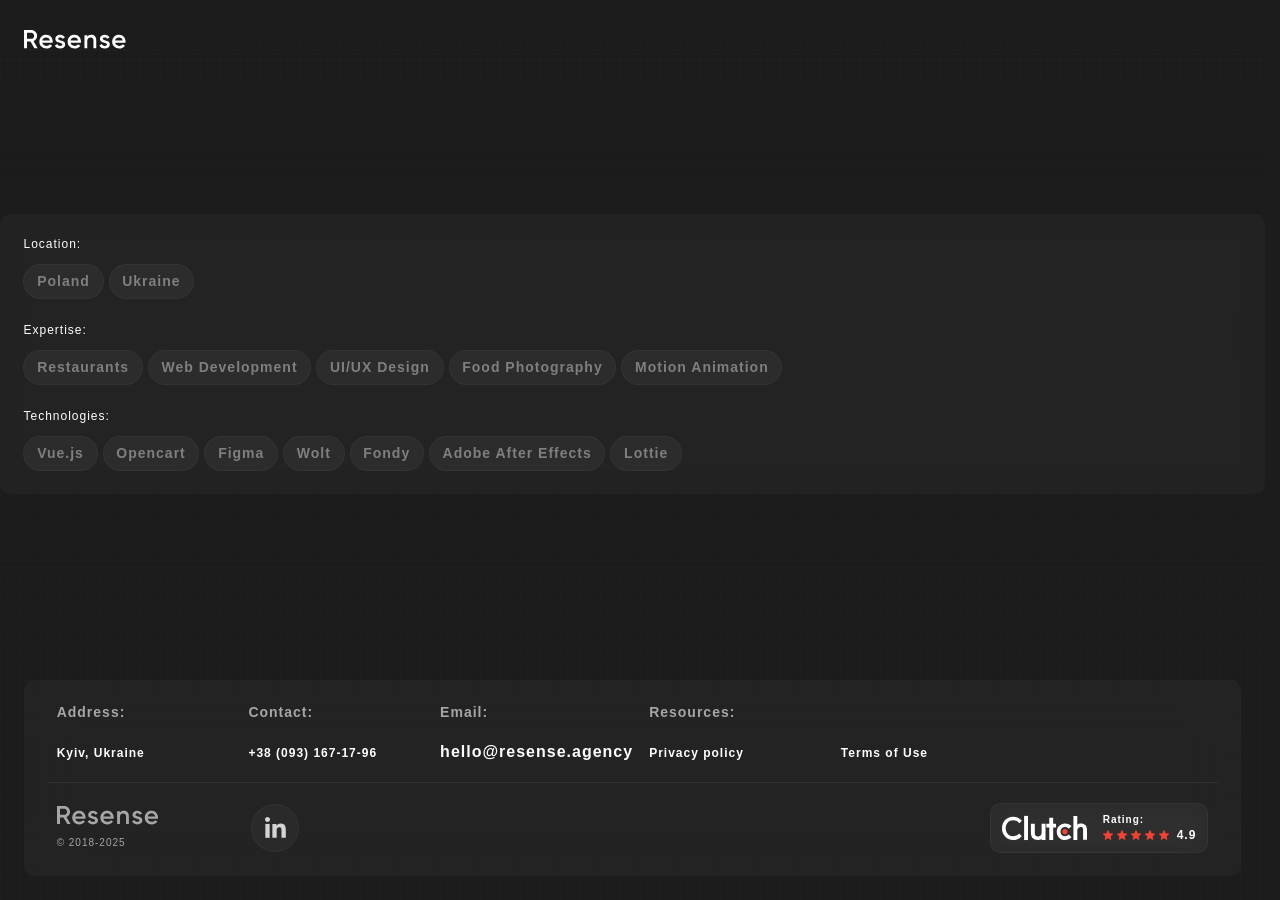
==== commit 940844d3: "Updates" ====
--- a/cases/index.html
+++ b/cases/index.html
@@ -1,33 +1,58 @@
 <!DOCTYPE html><html  lang="en"><head><meta charset="utf-8">
 <meta name="viewport" content="width=device-width, initial-scale=1, maximum-scale=1.0, shrink-to-fit=no">
-<link rel="stylesheet" href="/test-resense/_nuxt/entry.CyFmgI4W.css" crossorigin>
+<title>Empower Your Business with Reliable IT Outsourcing.</title>
+<style>*,:after,:before{--tw-border-spacing-x:0;--tw-border-spacing-y:0;--tw-translate-x:0;--tw-translate-y:0;--tw-rotate:0;--tw-skew-x:0;--tw-skew-y:0;--tw-scale-x:1;--tw-scale-y:1;--tw-pan-x: ;--tw-pan-y: ;--tw-pinch-zoom: ;--tw-scroll-snap-strictness:proximity;--tw-gradient-from-position: ;--tw-gradient-via-position: ;--tw-gradient-to-position: ;--tw-ordinal: ;--tw-slashed-zero: ;--tw-numeric-figure: ;--tw-numeric-spacing: ;--tw-numeric-fraction: ;--tw-ring-inset: ;--tw-ring-offset-width:0px;--tw-ring-offset-color:#fff;--tw-ring-color:rgba(59,130,246,.5);--tw-ring-offset-shadow:0 0 #0000;--tw-ring-shadow:0 0 #0000;--tw-shadow:0 0 #0000;--tw-shadow-colored:0 0 #0000;--tw-blur: ;--tw-brightness: ;--tw-contrast: ;--tw-grayscale: ;--tw-hue-rotate: ;--tw-invert: ;--tw-saturate: ;--tw-sepia: ;--tw-drop-shadow: ;--tw-backdrop-blur: ;--tw-backdrop-brightness: ;--tw-backdrop-contrast: ;--tw-backdrop-grayscale: ;--tw-backdrop-hue-rotate: ;--tw-backdrop-invert: ;--tw-backdrop-opacity: ;--tw-backdrop-saturate: ;--tw-backdrop-sepia: ;--tw-contain-size: ;--tw-contain-layout: ;--tw-contain-paint: ;--tw-contain-style: }::backdrop{--tw-border-spacing-x:0;--tw-border-spacing-y:0;--tw-translate-x:0;--tw-translate-y:0;--tw-rotate:0;--tw-skew-x:0;--tw-skew-y:0;--tw-scale-x:1;--tw-scale-y:1;--tw-pan-x: ;--tw-pan-y: ;--tw-pinch-zoom: ;--tw-scroll-snap-strictness:proximity;--tw-gradient-from-position: ;--tw-gradient-via-position: ;--tw-gradient-to-position: ;--tw-ordinal: ;--tw-slashed-zero: ;--tw-numeric-figure: ;--tw-numeric-spacing: ;--tw-numeric-fraction: ;--tw-ring-inset: ;--tw-ring-offset-width:0px;--tw-ring-offset-color:#fff;--tw-ring-color:rgba(59,130,246,.5);--tw-ring-offset-shadow:0 0 #0000;--tw-ring-shadow:0 0 #0000;--tw-shadow:0 0 #0000;--tw-shadow-colored:0 0 #0000;--tw-blur: ;--tw-brightness: ;--tw-contrast: ;--tw-grayscale: ;--tw-hue-rotate: ;--tw-invert: ;--tw-saturate: ;--tw-sepia: ;--tw-drop-shadow: ;--tw-backdrop-blur: ;--tw-backdrop-brightness: ;--tw-backdrop-contrast: ;--tw-backdrop-grayscale: ;--tw-backdrop-hue-rotate: ;--tw-backdrop-invert: ;--tw-backdrop-opacity: ;--tw-backdrop-saturate: ;--tw-backdrop-sepia: ;--tw-contain-size: ;--tw-contain-layout: ;--tw-contain-paint: ;--tw-contain-style: }/*! tailwindcss v3.4.17 | MIT License | https://tailwindcss.com*/*,:after,:before{border:0 solid #e5e7eb}:after,:before{--tw-content:""}:host,html{line-height:1.5;-webkit-text-size-adjust:100%;font-family:ui-sans-serif,system-ui,sans-serif,Apple Color Emoji,Segoe UI Emoji,Segoe UI Symbol,Noto Color Emoji;font-feature-settings:normal;font-variation-settings:normal;-moz-tab-size:4;-o-tab-size:4;tab-size:4;-webkit-tap-highlight-color:transparent}body{line-height:inherit;margin:0}hr{border-top-width:1px;color:inherit;height:0}abbr:where([title]){-webkit-text-decoration:underline dotted;text-decoration:underline dotted}h1,h2,h3,h4,h5,h6{font-size:inherit;font-weight:inherit}a{color:inherit;text-decoration:inherit}b,strong{font-weight:bolder}code,kbd,pre,samp{font-family:ui-monospace,SFMono-Regular,Menlo,Monaco,Consolas,Liberation Mono,Courier New,monospace;font-feature-settings:normal;font-size:1em;font-variation-settings:normal}small{font-size:80%}sub,sup{font-size:75%;line-height:0;position:relative;vertical-align:baseline}sub{bottom:-.25em}sup{top:-.5em}table{border-collapse:collapse;border-color:inherit;text-indent:0}button,input,optgroup,select,textarea{color:inherit;font-family:inherit;font-feature-settings:inherit;font-size:100%;font-variation-settings:inherit;font-weight:inherit;letter-spacing:inherit;line-height:inherit;margin:0;padding:0}button,select{text-transform:none}button,input:where([type=button]),input:where([type=reset]),input:where([type=submit]){-webkit-appearance:button;background-color:transparent;background-image:none}:-moz-focusring{outline:auto}:-moz-ui-invalid{box-shadow:none}progress{vertical-align:baseline}::-webkit-inner-spin-button,::-webkit-outer-spin-button{height:auto}[type=search]{-webkit-appearance:textfield;outline-offset:-2px}::-webkit-search-decoration{-webkit-appearance:none}::-webkit-file-upload-button{-webkit-appearance:button;font:inherit}summary{display:list-item}blockquote,dd,dl,figure,h1,h2,h3,h4,h5,h6,hr,p,pre{margin:0}fieldset{margin:0}fieldset,legend{padding:0}menu,ol,ul{list-style:none;margin:0;padding:0}dialog{padding:0}textarea{resize:vertical}input::-moz-placeholder,textarea::-moz-placeholder{color:#9ca3af;opacity:1}input::placeholder,textarea::placeholder{color:#9ca3af;opacity:1}[role=button],button{cursor:pointer}:disabled{cursor:default}audio,canvas,embed,iframe,img,object,svg,video{display:block;vertical-align:middle}img,video{height:auto;max-width:100%}[hidden]:where(:not([hidden=until-found])){display:none}*,:after,:before{box-sizing:border-box}*{font:inherit;margin:0;padding:0}ol[role=list],ul[role=list]{list-style:none}html{display:flex;scroll-behavior:auto;scrollbar-gutter:stable}body,html{min-height:100%;overflow-x:clip}body{display:flex;flex-direction:column;flex-grow:1;line-height:1.5;text-rendering:optimizeSpeed}a:not([class]){-webkit-text-decoration-skip:ink;display:inline-flex;text-decoration-skip-ink:auto}img,picture,svg{display:block;height:auto;max-width:100%}svg{transition:fill var(--transition),stroke var(--transition)}button{outline:none}@media (prefers-reduced-motion:reduce){html:focus-within{scroll-behavior:auto}*,:after,:before{animation-duration:.01ms!important;animation-iteration-count:1!important;scroll-behavior:auto!important;transition-duration:.01ms!important}}.visible{visibility:visible}.fixed{position:fixed}.absolute{position:absolute}.relative{position:relative}.isolate{isolation:isolate}.col-span-2{grid-column:span 2/span 2}.m-auto{margin:auto}.ml-auto{margin-left:auto}.mr-auto{margin-right:auto}.flex{display:flex}.grid{display:grid}.hidden{display:none}.grow{flex-grow:1}.transform{transform:translate(var(--tw-translate-x),var(--tw-translate-y)) rotate(var(--tw-rotate)) skew(var(--tw-skew-x)) skewY(var(--tw-skew-y)) scaleX(var(--tw-scale-x)) scaleY(var(--tw-scale-y))}.resize{resize:both}.grid-cols-2{grid-template-columns:repeat(2,minmax(0,1fr))}.items-start{align-items:flex-start}.opacity-60{opacity:.6}.blur{--tw-blur:blur(8px)}.blur,.filter{filter:var(--tw-blur) var(--tw-brightness) var(--tw-contrast) var(--tw-grayscale) var(--tw-hue-rotate) var(--tw-invert) var(--tw-saturate) var(--tw-sepia) var(--tw-drop-shadow)}.backdrop-filter{-webkit-backdrop-filter:var(--tw-backdrop-blur) var(--tw-backdrop-brightness) var(--tw-backdrop-contrast) var(--tw-backdrop-grayscale) var(--tw-backdrop-hue-rotate) var(--tw-backdrop-invert) var(--tw-backdrop-opacity) var(--tw-backdrop-saturate) var(--tw-backdrop-sepia);backdrop-filter:var(--tw-backdrop-blur) var(--tw-backdrop-brightness) var(--tw-backdrop-contrast) var(--tw-backdrop-grayscale) var(--tw-backdrop-hue-rotate) var(--tw-backdrop-invert) var(--tw-backdrop-opacity) var(--tw-backdrop-saturate) var(--tw-backdrop-sepia)}.transition{transition-duration:.15s;transition-property:color,background-color,border-color,text-decoration-color,fill,stroke,opacity,box-shadow,transform,filter,-webkit-backdrop-filter;transition-property:color,background-color,border-color,text-decoration-color,fill,stroke,opacity,box-shadow,transform,filter,backdrop-filter;transition-property:color,background-color,border-color,text-decoration-color,fill,stroke,opacity,box-shadow,transform,filter,backdrop-filter,-webkit-backdrop-filter;transition-timing-function:cubic-bezier(.4,0,.2,1)}@media (min-width:1024px){.lg\:order-1{order:1}.lg\:order-2{order:2}.lg\:order-3{order:3}.lg\:order-4{order:4}.lg\:order-5{order:5}.lg\:col-auto{grid-column:auto}.lg\:col-span-4{grid-column:span 4/span 4}.lg\:ml-auto{margin-left:auto}.lg\:mr-auto{margin-right:auto}.lg\:hidden{display:none}}</style>
+<style>@font-face{font-family:swiper-icons;font-style:normal;font-weight:400;src:url(data:application/font-woff;charset=utf-8;base64,\ [base64]//wADZ2x5ZgAAAywAAADMAAAD2MHtryVoZWFkAAABbAAAADAAAAA2E2+eoWhoZWEAAAGcAAAAHwAAACQC9gDzaG10eAAAAigAAAAZAAAArgJkABFsb2NhAAAC0AAAAFoAAABaFQAUGG1heHAAAAG8AAAAHwAAACAAcABAbmFtZQAAA/gAAAE5AAACXvFdBwlwb3N0AAAFNAAAAGIAAACE5s74hXjaY2BkYGAAYpf5Hu/j+W2+MnAzMYDAzaX6QjD6/4//Bxj5GA8AuRwMYGkAPywL13jaY2BkYGA88P8Agx4j+/8fQDYfA1AEBWgDAIB2BOoAeNpjYGRgYNBh4GdgYgABEMnIABJzYNADCQAACWgAsQB42mNgYfzCOIGBlYGB0YcxjYGBwR1Kf2WQZGhhYGBiYGVmgAFGBiQQkOaawtDAoMBQxXjg/wEGPcYDDA4wNUA2CCgwsAAAO4EL6gAAeNpj2M0gyAACqxgGNWBkZ2D4/wMA+xkDdgAAAHjaY2BgYGaAYBkGRgYQiAHyGMF8FgYHIM3DwMHABGQrMOgyWDLEM1T9/w8UBfEMgLzE////P/5//f/V/xv+r4eaAAeMbAxwIUYmIMHEgKYAYjUcsDAwsLKxc3BycfPw8jEQA/[base64]/uznmfPFBNODM2K7MTQ45YEAZqGP81AmGGcF3iPqOop0r1SPTaTbVkfUe4HXj97wYE+yNwWYxwWu4v1ugWHgo3S1XdZEVqWM7ET0cfnLGxWfkgR42o2PvWrDMBSFj/IHLaF0zKjRgdiVMwScNRAoWUoH78Y2icB/yIY09An6AH2Bdu/UB+yxopYshQiEvnvu0dURgDt8QeC8PDw7Fpji3fEA4z/PEJ6YOB5hKh4dj3EvXhxPqH/SKUY3rJ7srZ4FZnh1PMAtPhwP6fl2PMJMPDgeQ4rY8YT6Gzao0eAEA409DuggmTnFnOcSCiEiLMgxCiTI6Cq5DZUd3Qmp10vO0LaLTd2cjN4fOumlc7lUYbSQcZFkutRG7g6JKZKy0RmdLY680CDnEJ+UMkpFFe1RN7nxdVpXrC4aTtnaurOnYercZg2YVmLN/d/gczfEimrE/fs/bOuq29Zmn8tloORaXgZgGa78yO9/cnXm2BpaGvq25Dv9S4E9+5SIc9PqupJKhYFSSl47+Qcr1mYNAAAAeNptw0cKwkAAAMDZJA8Q7OUJvkLsPfZ6zFVERPy8qHh2YER+3i/BP83vIBLLySsoKimrqKqpa2hp6+jq6RsYGhmbmJqZSy0sraxtbO3sHRydnEMU4uR6yx7JJXveP7WrDycAAAAAAAH//wACeNpjYGRgYOABYhkgZgJCZgZNBkYGLQZtIJsFLMYAAAw3ALgAeNolizEKgDAQBCchRbC2sFER0YD6qVQiBCv/H9ezGI6Z5XBAw8CBK/m5iQQVauVbXLnOrMZv2oLdKFa8Pjuru2hJzGabmOSLzNMzvutpB3N42mNgZGBg4GKQYzBhYMxJLMlj4GBgAYow/P/PAJJhLM6sSoWKfWCAAwDAjgbRAAB42mNgYGBkAIIbCZo5IPrmUn0hGA0AO8EFTQAA)}:root{--swiper-theme-color:#007aff}:host{display:block;margin-left:auto;margin-right:auto;position:relative;z-index:1}.swiper{display:block;list-style:none;margin-left:auto;margin-right:auto;overflow:hidden;padding:0;position:relative;z-index:1}.swiper-vertical>.swiper-wrapper{flex-direction:column}.swiper-wrapper{box-sizing:content-box;display:flex;height:100%;position:relative;transition-property:transform;transition-timing-function:var(--swiper-wrapper-transition-timing-function,initial);width:100%;z-index:1}.swiper-android .swiper-slide,.swiper-ios .swiper-slide,.swiper-wrapper{transform:translateZ(0)}.swiper-horizontal{touch-action:pan-y}.swiper-vertical{touch-action:pan-x}.swiper-slide{display:block;flex-shrink:0;height:100%;position:relative;transition-property:transform;width:100%}.swiper-slide-invisible-blank{visibility:hidden}.swiper-autoheight,.swiper-autoheight .swiper-slide{height:auto}.swiper-autoheight .swiper-wrapper{align-items:flex-start;transition-property:transform,height}.swiper-backface-hidden .swiper-slide{backface-visibility:hidden;transform:translateZ(0)}.swiper-3d.swiper-css-mode .swiper-wrapper{perspective:1200px}.swiper-3d .swiper-wrapper{transform-style:preserve-3d}.swiper-3d{perspective:1200px}.swiper-3d .swiper-cube-shadow,.swiper-3d .swiper-slide{transform-style:preserve-3d}.swiper-css-mode>.swiper-wrapper{overflow:auto;scrollbar-width:none;-ms-overflow-style:none}.swiper-css-mode>.swiper-wrapper::-webkit-scrollbar{display:none}.swiper-css-mode>.swiper-wrapper>.swiper-slide{scroll-snap-align:start start}.swiper-css-mode.swiper-horizontal>.swiper-wrapper{scroll-snap-type:x mandatory}.swiper-css-mode.swiper-vertical>.swiper-wrapper{scroll-snap-type:y mandatory}.swiper-css-mode.swiper-free-mode>.swiper-wrapper{scroll-snap-type:none}.swiper-css-mode.swiper-free-mode>.swiper-wrapper>.swiper-slide{scroll-snap-align:none}.swiper-css-mode.swiper-centered>.swiper-wrapper:before{content:"";flex-shrink:0;order:9999}.swiper-css-mode.swiper-centered>.swiper-wrapper>.swiper-slide{scroll-snap-align:center center;scroll-snap-stop:always}.swiper-css-mode.swiper-centered.swiper-horizontal>.swiper-wrapper>.swiper-slide:first-child{margin-inline-start:var(--swiper-centered-offset-before)}.swiper-css-mode.swiper-centered.swiper-horizontal>.swiper-wrapper:before{height:100%;min-height:1px;width:var(--swiper-centered-offset-after)}.swiper-css-mode.swiper-centered.swiper-vertical>.swiper-wrapper>.swiper-slide:first-child{margin-block-start:var(--swiper-centered-offset-before)}.swiper-css-mode.swiper-centered.swiper-vertical>.swiper-wrapper:before{height:var(--swiper-centered-offset-after);min-width:1px;width:100%}.swiper-3d .swiper-slide-shadow,.swiper-3d .swiper-slide-shadow-bottom,.swiper-3d .swiper-slide-shadow-left,.swiper-3d .swiper-slide-shadow-right,.swiper-3d .swiper-slide-shadow-top{height:100%;left:0;pointer-events:none;position:absolute;top:0;width:100%;z-index:10}.swiper-3d .swiper-slide-shadow{background:#00000026}.swiper-3d .swiper-slide-shadow-left{background-image:linear-gradient(270deg,rgba(0,0,0,.5),transparent)}.swiper-3d .swiper-slide-shadow-right{background-image:linear-gradient(90deg,rgba(0,0,0,.5),transparent)}.swiper-3d .swiper-slide-shadow-top{background-image:linear-gradient(0deg,rgba(0,0,0,.5),transparent)}.swiper-3d .swiper-slide-shadow-bottom{background-image:linear-gradient(180deg,rgba(0,0,0,.5),transparent)}.swiper-lazy-preloader{border:4px solid var(--swiper-preloader-color,var(--swiper-theme-color));border-radius:50%;border-top:4px solid transparent;box-sizing:border-box;height:42px;left:50%;margin-left:-21px;margin-top:-21px;position:absolute;top:50%;transform-origin:50%;width:42px;z-index:10}.swiper-watch-progress .swiper-slide-visible .swiper-lazy-preloader,.swiper:not(.swiper-watch-progress) .swiper-lazy-preloader{animation:swiper-preloader-spin 1s linear infinite}.swiper-lazy-preloader-white{--swiper-preloader-color:#fff}.swiper-lazy-preloader-black{--swiper-preloader-color:#000}@keyframes swiper-preloader-spin{0%{transform:rotate(0)}to{transform:rotate(1turn)}}@font-face{font-display:swap;font-family:Gilroy;font-weight:400;src:url(/test-resense/fonts/Gilroy-Regular.woff2) format("woff2")}@font-face{font-display:swap;font-family:Gilroy;font-weight:500;src:url(/test-resense/fonts/Gilroy-Medium.woff2) format("woff2")}@font-face{font-display:swap;font-family:Gilroy;font-weight:600;src:url(/test-resense/fonts/Gilroy-SemiBold.woff2) format("woff2")}@font-face{font-display:swap;font-family:Gilroy;font-weight:700;src:url(/test-resense/fonts/Gilroy-Bold.woff2) format("woff2")}*,:after,:before{box-sizing:border-box}*{font:inherit;margin:0;padding:0}ol,ul{list-style:none}html{display:flex;overflow-x:clip;scroll-behavior:auto}body,html{min-height:100%}body{flex-grow:1;line-height:1.5;text-rendering:optimizeSpeed}a:not([class]){-webkit-text-decoration-skip:ink;text-decoration-skip-ink:auto}img,picture,svg{display:block;height:auto;max-width:100%}svg{transition:fill 404ms var(--transition),stroke 404ms var(--transition)}button,input,optgroup,select,textarea{-webkit-appearance:button;background-color:transparent;background-image:none;border:none;color:inherit;font-family:inherit;font-size:100%;font-weight:inherit;line-height:inherit;margin:0;outline:none;padding:0}@media (prefers-reduced-motion:reduce){html:focus-within{scroll-behavior:auto}*,:after,:before{animation-duration:.01ms!important;animation-iteration-count:1!important;scroll-behavior:auto!important;transition-duration:.01ms!important}}.h2{font-size:34px;font-weight:700;letter-spacing:1px}@media (max-width: 1440px){.h2{font-size:calc(17.77465px + 1.12676vw)}}.paragraph{color:hsl(from var(--clr-white) h s l/.6);font-size:16px;font-weight:500;letter-spacing:1px}@media (max-width: 1440px){.paragraph{font-size:calc(14.64789px + .0939vw)}}.paragraph a{color:hsl(from var(--clr-white) h s l/1);text-decoration:underline}:root{--family:"Gilroy",sans-serif;--header-height:70px;--page-space:24px;--transition:.3s ease-in-out;--clr-white:#fff;--clr-black:#000;--clr-codGray:#1c1c1c;--clr-tundora:#454545;--clr-silverChalice:#a8a8a8;--clr-alto:#d9d9d9;--clr-eminence:#5f2f7f;--clr-mineShaft:#242424;--clr-mineShaftTwo:#2e2e2e;--clr-red:#e54848}@media (min-width:1024px){:root{--header-height:80px}}@media (min-width:1440px){:root{--header-height:120px;--page-space:88px}}body{background-color:var(--clr-codGray);background-image:linear-gradient(hsla(0,0%,100%,.01) 1px,transparent 0),linear-gradient(90deg,hsla(0,0%,100%,.01) 1px,transparent 0);background-size:10px 10px;color:var(--clr-white);font-family:var(--family),sans-serif;letter-spacing:1px;line-height:1.25;overflow-x:clip}body [id=__nuxt]{display:flex;flex-direction:column;flex-grow:1}body main{display:grid;grid-template-columns:repeat(1,minmax(0,1fr))}.page-layout{display:grid;flex-grow:1;grid-template-rows:1fr auto}.page-layout .main-content{padding-top:var(--header-height)}.page-layout .main-content__wrapper{position:relative}.page-layout .main-content__wrapper>*+*{padding-top:170px}@media (max-width: 1440px){.page-layout .main-content__wrapper>*+*{padding-top:calc(75.35211px + 6.57277vw)}}.page-layout .main-content__wrapper.has-bg{background-color:var(--clr-codGray)}.page-layout .main-content__wrapper.has-bg:before{background-color:var(--clr-codGray);bottom:calc(100% - 1px);content:"";height:calc(var(--header-height) + 2px);inset-inline:0;position:absolute}.page-layout .main-content>section{padding-top:12px;position:relative}@media (min-width:768px){.page-layout .main-content>section{padding-top:140px}}@media (min-width:768px) and (max-width: 1440px){.page-layout .main-content>section{padding-top:calc(85.91549px + 3.75587vw)}}.page-layout .main-content>section:after{background:linear-gradient(180deg,var(--clr-codGray) 10%,transparent 100%);content:"";height:100%;left:0;position:absolute;top:0;width:100%;z-index:-1}.container{--w-container:1440px;align-content:flex-start;display:grid;padding-inline:var(--page-space)}@media (min-width:1440px){.container{padding-inline:calc(50vw - var(--w-container)/2 + var(--page-space));width:100%}.container--small{padding-inline:calc(50vw - var(--w-container)/2 + 120px)}.container--tiny{padding-inline:calc(50vw - var(--w-container)/2 + 160px)}}.img-cover,.img-cover img{-o-object-fit:cover;object-fit:cover}.img-contain,.img-cover,.img-cover img{height:100%;-o-object-position:center;object-position:center;width:100%}.img-center,.img-contain{-o-object-fit:contain;object-fit:contain}.img-center{margin-inline:auto;max-height:100%;max-width:100%;-o-object-position:center;object-position:center}*,a,body,button,li,nav,ul{cursor:url([data-uri]) 0 0,auto!important}.logo{aspect-ratio:88/16;position:relative;width:104px}@media (max-width: 1440px){.logo{width:calc(82.3662px + 1.50235vw)}}.logo__short{aspect-ratio:1;filter:blur(10px);height:230%;left:-100%;opacity:0;position:absolute;rotate:0;top:-45%}.btn{--btn-clr:var(--clr-codGray);--btn-bg:var(--clr-white);--btn-bg-hover:var(--clr-alto);align-items:center;background-color:var(--btn-bg);border-radius:100px;color:var(--btn-clr);display:flex;font-size:13px;font-weight:600;gap:4px;justify-content:center;line-height:1;padding-block:14px;padding-left:30px;padding-right:15px;text-align:left;transition:background-color var(--transition)}.btn svg{aspect-ratio:1;flex:none;margin-left:0;transition:margin-left var(--transition);width:18px}@media (hover:hover){.btn{cursor:pointer}.btn:hover{background-color:var(--btn-bg-hover)}.btn:hover svg{margin-left:20px}}.btn--big{font-size:16px;min-width:230px;padding-block:17px;padding-block:21px}@media (max-width: 1440px){.btn--big{padding-block:calc(16.94366px + .28169vw)}}.btn--border{--btn-clr:var(--clr-white);--btn-bg:transparent;--btn-bg-hover:transparent;box-shadow:inset 0 0 0 1px hsl(from var(--clr-white) h s l/.1)}.btn--pulse{animation:pulse 1.3s cubic-bezier(.16,0,0,1) infinite;box-shadow:0 0 hsl(from var(--clr-white) h s l/.3)}@keyframes pulse{70%{box-shadow:0 0 0 30px hsl(from var(--clr-white) h s l/0)}to{box-shadow:0 0 hsl(from var(--clr-white) h s l/0)}}.btn-slider{--btn-slider-font-size:9px;-webkit-backdrop-filter:blur(11px);backdrop-filter:blur(11px);background-color:hsl(from var(--clr-white) h s l/.04);border-radius:100px;box-shadow:inset 0 0 0 1px hsl(from var(--clr-white) h s l/.04);color:hsl(from var(--clr-white) h s l/.4);display:inline-flex;flex:none;font-size:var(--btn-slider-font-size);font-weight:600;justify-content:center;letter-spacing:1px;line-height:1.1;overflow:hidden;padding-block:10px;position:relative;text-align:center;transition:background-color var(--transition),color var(--transition),box-shadow var(--transition);white-space:nowrap}@media (max-width: 1440px){.btn-slider{padding-block:calc(7.29577px + .18779vw)}}.btn-slider{padding-inline:14px}@media (max-width: 1440px){.btn-slider{padding-inline:calc(11.29577px + .18779vw)}}.btn-slider:after{background:hsl(from var(--clr-white) h s l/.12);content:"";top:0;right:0;bottom:0;left:0;opacity:0;position:absolute;transition:width .1s linear;width:0;z-index:-1}@media (hover:hover){.btn-slider{cursor:pointer}.btn-slider:hover{background-color:hsl(from var(--clr-white) h s l/.12);box-shadow:inset 0 0 0 1px hsl(from var(--clr-white) h s l/.2);color:hsl(from var(--clr-white) h s l/1)}}.btn-slider.swiper-pagination-bullet-active,.btn-slider[part=bullet-active]{color:hsl(from var(--clr-white) h s l/1)}.btn-slider.swiper-pagination-bullet-active:after,.btn-slider[part=bullet-active]:after{opacity:1;width:var(--pagination-progress)}.btn-swiper{--btn-swiper-width:46px;aspect-ratio:1;background-color:hsl(from var(--clr-mineShaft) h s l/.3);border-radius:50%;box-shadow:inset 0 0 0 1px hsl(from var(--clr-white) h s l/.04);color:hsl(from var(--clr-white) h s l/.6);display:grid;flex:none;place-items:center;transition:box-shadow var(--transition),color var(--transition);width:var(--btn-swiper-width)}.btn-swiper svg{aspect-ratio:1;width:22px}.btn-swiper[disabled]{cursor:not-allowed;opacity:.4}@media (hover:hover){.btn-swiper:not([disabled]):hover{box-shadow:inset 0 0 0 1px hsl(from var(--clr-white) h s l/.1);color:hsl(from var(--clr-white) h s l/1)}}.btn-swiper--big{--btn-swiper-width:60px}.link,a{--link-color:var(--clr-mine-shaft);color:var(--link-color);display:inline-flex;text-decoration:none}@media (hover:hover){.link:not([class]),a:not([class]){transition:opacity var(--transition),color var(--transition)}.link:not([class]):hover,a:not([class]):hover{opacity:.7}}.link{font-weight:600}@media (hover:hover){.link{transition:opacity var(--transition),color var(--transition)}.link:hover{opacity:.7}}.tag-item{-webkit-backdrop-filter:blur(11px);backdrop-filter:blur(11px);background:hsl(from var(--clr-white) h s l/.04);border:1px solid hsl(from var(--clr-white) h s l/.1);border-radius:30px;color:hsl(from var(--clr-white) h s l/.4);font-size:9px;font-weight:600;padding:7px 14px}.tag-item--small{font-size:7px;padding:2px 6px}input[type=email],input[type=text]{-webkit-backdrop-filter:blur(11px);backdrop-filter:blur(11px);background:hsl(from var(--clr-white) h s l/.03);border:1px solid hsl(from var(--clr-white) h s l/.03);border-radius:10px;font-size:17px;font-weight:500;line-height:1;padding:27px 30px;transition:border-color var(--transition);width:100%}@media (max-width: 1440px){input[type=email],input[type=text]{font-size:calc(14.29577px + .18779vw)}}input[type=email],input[type=text]{padding-block:27px}@media (max-width: 1440px){input[type=email],input[type=text]{padding-block:calc(22.94366px + .28169vw)}}input[type=email],input[type=text]{padding-inline:30px}@media (max-width: 1440px){input[type=email],input[type=text]{padding-inline:calc(23.23944px + .46948vw)}}input[type=email]::-moz-placeholder,input[type=text]::-moz-placeholder{color:hsl(from var(--clr-white) h s l/.6)}input[type=email]::placeholder,input[type=text]::placeholder{color:hsl(from var(--clr-white) h s l/.6)}input[type=email]:hover,input[type=text]:hover{border:1px solid hsl(from var(--clr-white) h s l/.1)}input[type=email]:focus,input[type=text]:focus{border:1px solid hsl(from var(--clr-white) h s l/.3)}input[type=email].input-error,input[type=text].input-error{border:1px solid hsl(from var(--clr-red) h s l/1)}.scrollbar{--hiddenTrackColor:var(--clr-tundora);--colorThumb:var(--clr-white)}.scrollbar ::-webkit-scrollbar-track{background-color:transparent;border-radius:10px;-webkit-box-shadow:inset 0 0 0 3px var(--hiddenTrackColor),inset 0 0 0 5px var(--colorThumb);margin-bottom:7px}.scrollbar ::-webkit-scrollbar{background-color:transparent;width:4px}.scrollbar ::-webkit-scrollbar-thumb{background-color:var(--colorThumb);border-radius:10px}.hide-scrollbar{-ms-overflow-style:none;scrollbar-width:none}.hide-scrollbar::-webkit-scrollbar{display:none}.form-group{display:flex;flex-direction:column;gap:12px;position:relative}.form-group .label{font-size:14px;font-weight:600;line-height:1}.form-group:has([required]) .label{position:relative}.form-group:has([required]) .label:after{color:var(--clr-red);content:"*"}.form-group [role=alert]{color:var(--clr-red);font-size:14px;left:0;position:absolute;top:calc(100% + 4px)}.pagination--default{align-items:center;background-color:hsl(from var(--clr-white) h s l/.04);border-radius:50px;box-shadow:inset 0 0 0 1px hsl(from var(--clr-white) h s l/.04);display:flex;gap:10px;padding:10px 15px}.pagination .swiper-pagination-bullet:not(.btn-slider){aspect-ratio:1;background-color:hsl(from var(--clr-white) h s l/.3);border-radius:50%;width:5px}.pagination .swiper-pagination-bullet:not(.btn-slider).swiper-pagination-bullet-active{background-color:hsl(from var(--clr-white) h s l/1)}.item-row{-webkit-backdrop-filter:blur(22px);backdrop-filter:blur(22px);background-color:#ffffff08;border-radius:10px;-moz-column-gap:60px;column-gap:60px;display:flex;flex-direction:column;padding:22px;row-gap:10px}@media (max-width: 1440px){.item-row{-moz-column-gap:calc(5.91549px + 3.75587vw);column-gap:calc(5.91549px + 3.75587vw)}}.item-row{padding-block:40px}@media (max-width: 1440px){.item-row{padding-block:calc(15.66197px + 1.69014vw)}}.item-row{padding-inline:50px}@media (max-width: 1440px){.item-row{padding-inline:calc(12.14085px + 2.62911vw)}}@media (min-width:1024px){.item-row{align-items:center;display:grid;grid-template-columns:2fr 4fr}.item-row__description,.item-row__title{align-items:center;display:flex;min-height:2lh}}.item-row__title{font-size:22px;font-weight:600;line-height:1}@media (max-width: 1440px){.item-row__title{font-size:calc(16.59155px + .37559vw)}}.item-row__description{font-size:16px;font-weight:500;opacity:.6}@media (max-width: 1440px){.item-row__description{font-size:calc(11.94366px + .28169vw)}}.slide-banner{font-size:70px;font-weight:700;letter-spacing:1px;line-height:1.1;text-align:center;text-transform:uppercase}@media (max-width: 1440px){.slide-banner{font-size:calc(9.15493px + 4.22535vw)}}.slider-wrapper{display:grid;grid-template-columns:repeat(1,minmax(0,1fr));grid-template-rows:1fr auto auto 1fr auto;margin-inline:auto;max-width:calc(1200px + var(--page-space)*2);padding-inline:var(--page-space);width:100%}@media (min-width:1024px){.slider-wrapper{grid-template-rows:none}}.slider-wrapper .swiper{display:grid;grid-row:2;grid-template-columns:repeat(1,minmax(0,1fr))}@media (min-width:1024px){.slider-wrapper .swiper{grid-row:initial}}.slider-wrapper .swiper-slide .slide-banner__content{filter:blur(10px);opacity:0;scale:.8;transition:filter .45s linear,scale .45s linear,opacity .45s linear}.slider-wrapper .swiper-slide.swiper-slide-active .slide-banner__content{filter:blur(0);opacity:1;scale:1;transition-delay:.55s}.slider-wrapper .pagination{align-items:center;align-self:center;display:flex;gap:4px;grid-row:5;margin-bottom:30px;margin-inline:calc(var(--page-space)*-1);-webkit-mask:linear-gradient(90deg,transparent,#fff 5%,#fff 95%,transparent);mask:linear-gradient(90deg,transparent,#fff 5%,#fff 95%,transparent);overflow-x:scroll;overflow-y:hidden;padding-inline:var(--page-space);scroll-padding-left:var(--page-space);scroll-snap-type:x mandatory;scrollbar-width:none;width:calc(100% + var(--page-space)*2)}@media (min-width:1024px){.slider-wrapper .pagination{grid-row:initial;justify-content:center}}.slider-wrapper__action{align-items:center;display:flex;flex-direction:column;grid-row:3;margin-top:30px}@media (min-width:1024px){.slider-wrapper__action{grid-row:initial}}.section{display:grid;gap:40px}@media (max-width: 1440px){.section{gap:calc(26.47887px + .93897vw)}}.section-header{display:flex;flex-direction:column;gap:10px}@media (min-width:1024px){.section-header:not(.section-header--middle)>*{max-width:65%}}.section-header--space{text-align:center}@media (min-width:1024px){.section-header--space{padding-inline:32px;text-align:left}}.section-header--middle{margin-inline:auto;max-width:620px;text-align:center;width:100%}@media (min-width:1024px){.section-header--center{align-items:center;text-align:center}}.section-grid{display:grid;gap:12px;grid-template-columns:repeat(1,1fr)}@media (max-width: 1440px){.section-grid{gap:calc(3.88732px + .56338vw)}}@media (min-width:1024px){.section-grid--3{grid-template-columns:repeat(3,1fr)}}.section-grid--3>*{aspect-ratio:1;border-radius:10px;overflow:hidden}@media (min-width:1024px){.section-grid--3>*{aspect-ratio:396/694}}.section-grid--3>:has(.stop-motion){align-items:center;background-color:#020204;display:flex;flex-direction:column;justify-content:center}.section-grid--3>:has(.stop-motion) img{max-height:75%;max-width:80%;-o-object-fit:contain;object-fit:contain}@media (min-width:1024px){.section-grid--2{grid-template-columns:repeat(2,1fr)}}.section-grid--2>*{aspect-ratio:1;border-radius:10px;overflow:hidden}@media (min-width:1024px){.section-grid--gallery{grid-template-columns:repeat(12,1fr)}}.section-grid--gallery>*{aspect-ratio:1;border-radius:10px;overflow:hidden;position:relative}.section-grid--gallery>.white{background-color:#f4f0e6}.section-grid--gallery>.white>img{scale:1.4}.section-grid--gallery>.red{background-color:#ff3b00}@media (min-width:1024px){.section-grid--gallery>*{aspect-ratio:auto;grid-column:span 3}.section-grid--gallery>.full{aspect-ratio:854/592;grid-column:span 9}}.section-grid--gallery>.full img{margin:auto}.section-grid--gallery>* img{top:0;right:0;bottom:0;left:0;position:absolute}.section-grid--cards{gap:10px;grid-template-columns:repeat(3,1fr)}@media (max-width: 1440px){.section-grid--cards{gap:calc(12.70423px - .18779vw)}}.section-grid--cards[data-card-count]{grid-template-columns:repeat(24,1fr)}.section-grid--cards[data-card-count="5"]>*{--card-space:30px;grid-column:span 8}.section-grid--cards[data-card-count="4"]>*,.section-grid--cards[data-card-count="5"]>:first-child,.section-grid--cards[data-card-count="5"]>:nth-child(2){--card-space:70px;grid-column:span 12}.section-grid--cards[data-card-count="3"]>*{--card-space:30px;grid-column:span 12}.section-grid--cards[data-card-count="3"]>:first-child{--card-space:70px;grid-column:1/-1}.section-grid--cards[data-card-count="3"]>:nth-child(2){grid-column:span 14}.section-grid--cards[data-card-count="3"]>:nth-child(3){grid-column:span 10}.section-awards{gap:7px;grid-template-columns:repeat(2,1fr)}@media (max-width: 1440px){.section-awards{gap:calc(4.29577px + .18779vw)}}@media (min-width:768px){.section-awards{grid-template-columns:repeat(3,1fr)}}.section-samples{margin-bottom:180px}@media (max-width: 1440px){.section-samples{margin-bottom:calc(44.78873px + 9.38967vw)}}.section-samples{gap:40px}@media (max-width: 1440px){.section-samples{gap:calc(26.47887px + .93897vw)}}.section-samples__header{display:flex;flex-direction:column;gap:12px;max-width:470px}@media (max-width: 1440px){.section-samples__header{gap:calc(6.59155px + .37559vw)}}@media (min-width:1024px){.section-samples__header{margin-inline:30px}}.section-samples__item,.section-samples__items{display:grid;gap:16px}@media (min-width:768px){.section-samples__item{grid-template-columns:repeat(2,1fr)}}@media (min-width:1024px){.section-samples__item{aspect-ratio:1343/437;grid-template-columns:repeat(12,1fr)}}.section-samples__item .sample{--sample-aspect:328/238}@media (min-width:1024px){.section-samples__item .sample:first-child{--sample-aspect:1;grid-column:span 4}.section-samples__item .sample:nth-child(2),.section-samples__item--revert .sample:first-child{--sample-aspect:auto;grid-column:span 8}.section-samples__item--revert .sample:nth-child(2){--sample-aspect:1;grid-column:span 4}}.section-prices{margin-bottom:150px;position:relative;z-index:1}@media (max-width: 1440px){.section-prices{margin-bottom:calc(55.35211px + 6.57277vw)}}.section-prices{gap:40px}@media (max-width: 1440px){.section-prices{gap:calc(26.47887px + .93897vw)}}.section-prices__header{display:flex;flex-direction:column;gap:12px;margin-inline:auto;max-width:700px;text-align:center;width:100%}@media (max-width: 1440px){.section-prices__header{gap:calc(6.59155px + .37559vw)}}.section-prices__items{display:grid;gap:14px}@media (min-width:768px){.section-prices__items{grid-template-columns:repeat(2,1fr)}}@media (min-width:1024px){.section-prices__items{grid-template-columns:repeat(4,1fr)}}.section-question{margin-bottom:180px}@media (max-width: 1440px){.section-question{margin-bottom:calc(44.78873px + 9.38967vw)}}.section-question{gap:40px}@media (max-width: 1440px){.section-question{gap:calc(26.47887px + .93897vw)}}.section-question__header{display:flex;flex-direction:column}@media (min-width:1024px){.section-question__header{margin-inline:30px}}.section-question__items{align-items:flex-start;display:grid;gap:10px}@media (min-width:1024px){.section-question__items{grid-template-columns:repeat(2,1fr)}}.section-question__items>*{display:grid;gap:inherit}.section-question__items>:nth-child(2){display:none}@media (min-width:1024px){.section-question__items>:nth-child(2){display:grid}}.section-question__accordion{display:grid;gap:10px}.section-content{display:grid;gap:30px}@media (min-width:1024px){.section-content{align-items:center;grid-template-columns:repeat(2,1fr)}}</style>
+<style>[data-vgsap-from-invisible=true]:not([data-vgsap-stagger=true]),[data-vgsap-from-invisible=true][data-vgsap-stagger=true]>*{opacity:0}</style>
+<style>.page-enter-active,.page-leave-active{transition:all .4s}.page-enter-from,.page-leave-to{filter:blur(1rem);opacity:0}</style>
+<style>.btn-mobile{--header-transition:.6s cubic-bezier(.86,0,.07,1);aspect-ratio:1;-webkit-backdrop-filter:blur(11px);backdrop-filter:blur(11px);background-color:hsl(from var(--clr-white) h s l/.04);border-radius:50%;padding:12px;width:40px}.btn-mobile__line{background-color:var(--clr-silverChalice);border-radius:4px;display:flex;flex:none;height:2px;transform-origin:center;transition:all var(--header-transition);width:100%}.btn-mobile__line:nth-child(2){background-color:transparent;margin-block:4px;position:relative}.btn-mobile__line:nth-child(2):after,.btn-mobile__line:nth-child(2):before{background-color:var(--clr-silverChalice);border-radius:4px;content:"";height:2px;position:absolute;transition:all var(--header-transition);width:100%}.btn-mobile.is-opened .btn-mobile__line:first-child{opacity:0;transform:translateY(-100%)}.btn-mobile.is-opened .btn-mobile__line:nth-child(2):after{transform:rotate(-45deg)}.btn-mobile.is-opened .btn-mobile__line:nth-child(2):before{transform:rotate(45deg)}.btn-mobile.is-opened .btn-mobile__line:nth-child(3){opacity:0;transform:translateY(100%)}.menu-mobile{display:grid;filter:blur(5px);grid-template-rows:1fr;overflow-y:auto;pointer-events:auto;transition:filter var(--transition)}.menu-mobile.is-opened{filter:blur(0)}.menu-mobile__wrapper{grid-template-rows:auto 1fr auto auto;padding-block:15px}.menu-mobile__header,.menu-mobile__wrapper{display:grid;padding-inline:var(--page-space)}.menu-mobile__header{gap:6px;grid-auto-flow:column;margin-inline:calc(var(--page-space)*-1);overflow-x:scroll;overflow-y:hidden;scroll-padding-left:var(--page-space);scroll-snap-type:x mandatory;scrollbar-width:none;width:calc(100% + var(--page-space)*2)}.menu-mobile__header>*{scroll-snap-align:start;width:calc(50vw - var(--page-space) - 3px)}.menu-mobile__main{border-top:1px solid var(--clr-mineShaftTwo);display:flex;flex-direction:column;margin-top:12px}.menu-mobile__action{padding-block:12px;position:relative}.menu-mobile__action:after,.menu-mobile__action:before{background-color:var(--clr-mineShaftTwo);content:"";height:1px;position:absolute;width:100%}.menu-mobile__action:after{bottom:100%}.menu-mobile__action:before{top:100%}.menu-mobile__footer{align-items:center;display:flex;justify-content:space-between;margin-top:12px}.menu-mobile__logo{display:flex;flex-direction:column;font-size:10px;gap:12px;justify-content:flex-start;opacity:.6}.menu-mobile__logo svg{width:103px}@media (max-width: 1440px){.menu-mobile__logo svg{width:calc(85.42254px + 1.22066vw)}}.menu-mobile__socials{align-items:center;display:flex;gap:8px;justify-content:flex-end}.header{display:grid;grid-template-columns:repeat(1,minmax(0,1fr));grid-template-rows:auto 0fr;top:0;right:0;bottom:0;left:0;place-content:flex-start;pointer-events:none;position:fixed;transition:grid-template-rows var(--transition);z-index:10}.header__backdrop{-webkit-backdrop-filter:blur(25px);backdrop-filter:blur(25px);background:#1d1d1dbf;display:grid;grid-column:1/-1;grid-row:1/3;top:0;right:0;bottom:0;left:0;opacity:0;position:absolute;transition:opacity var(--transition)}.header__main{align-items:center;grid-row-start:1;grid-template-columns:1fr auto;padding-block:15px;pointer-events:auto;position:relative}@media (min-width:1024px){.header__main{padding-block:30px}}@media (min-width:1440px){.header__main{padding-block:50px}}.header__main:before{background:linear-gradient(180deg,var(--clr-codGray) 0,hsl(from var(--clr-codGray) h s l/0) 100%);content:"";top:0;right:0;bottom:0;left:0;mask-image:linear-gradient(0deg,transparent 0,#000);-webkit-mask-image:linear-gradient(0deg,transparent 0,#000);position:absolute;z-index:-1}.header__menu{align-items:center;display:flex;gap:70px}@media (max-width: 1440px){.header__menu{gap:calc(2.39437px + 4.69484vw)}}.header__menu li{position:relative}.header__menu .sub-menu{--offset:calc(-50% - var(--offset-menu, 0));-webkit-backdrop-filter:blur(11px);backdrop-filter:blur(11px);filter:blur(10px);left:50%;opacity:0;pointer-events:none;position:absolute;top:calc(100% + 40px);transform:translate(var(--offset));transition:opacity var(--transition),visibility var(--transition),filter var(--transition),top var(--transition);visibility:hidden}.header__menu .sub-menu.is-opened{filter:blur(0);opacity:1;pointer-events:auto;top:calc(100% + 20px);visibility:visible}.header .menu-mobile{grid-row-start:2}@media (min-width:1024px){.header .menu-mobile{display:none}}.header.is-opened{grid-template-rows:auto 1fr}.header.is-opened .header__backdrop{opacity:1}</style>
+<style>.block-tags[data-v-631c4659]{-webkit-backdrop-filter:blur(11px);backdrop-filter:blur(11px);background-color:hsl(from var(--clr-white) h s l/.03);border-radius:10px;display:flex;flex-direction:column;gap:24px;padding:25px}@media (max-width: 1440px){.block-tags[data-v-631c4659]{padding:calc(11.47887px + .93897vw)}}.block-tags__item[data-v-631c4659]{display:flex;flex-direction:column;gap:12px}.block-tags__title[data-v-631c4659]{font-size:12px;font-weight:500}.block-tags__tags[data-v-631c4659]{display:flex;flex-wrap:wrap;gap:5px}.block-tags .btn-slider[data-v-631c4659]{--btn-slider-font-size:14px;-webkit-backdrop-filter:none;backdrop-filter:none}</style>
+<style>.footer{-webkit-backdrop-filter:blur(25px);backdrop-filter:blur(25px);background-color:hsl(from var(--clr-white) h s l/.03);border-radius:10px;-moz-column-gap:16px;column-gap:16px;display:grid;grid-template-columns:repeat(2,1fr);margin-bottom:var(--page-space);padding-top:4px}@media (max-width: 1440px){.footer{padding-top:calc(1.29577px + .18779vw)}}.footer{padding-bottom:24px}@media (max-width: 1440px){.footer{padding-bottom:calc(18.59155px + .37559vw)}}.footer{padding-inline:34px}@media (max-width: 1440px){.footer{padding-inline:calc(21.83099px + .84507vw)}}@media (min-width:1024px){.footer{grid-template-columns:repeat(6,1fr)}}.footer>.item-footer:not(:last-child){position:relative}.footer>.item-footer:not(:last-child):before{background-color:hsl(from var(--clr-white) h s l/.07);bottom:0;content:"";height:1px;left:-10px;position:absolute;width:calc(100% + 20px)}@media (min-width:1024px){.footer>.item-footer:not(:last-child):before{content:none}}.footer__line{display:none}@media (min-width:1024px){.footer__line{display:block;grid-column:1/-1;height:1px;position:relative}.footer__line:before{background-color:hsl(from var(--clr-white) h s l/.07);bottom:0;content:"";height:1px;left:-10px;position:absolute;width:calc(100% + 20px)}}.footer__bottom{align-items:center;color:hsl(from var(--clr-white) h s l/.6);display:grid;gap:24px;grid-column:1/-1;grid-template-columns:auto 1fr;padding-top:20px}@media (min-width:1024px){.footer__bottom{-moz-column-gap:16px;column-gap:16px;grid-template-columns:repeat(6,1fr)}}.footer__logo{display:flex;flex-direction:column;font-size:10px;gap:12px;justify-content:flex-start}.footer__logo svg{opacity:.6;width:103px}@media (max-width: 1440px){.footer__logo svg{width:calc(85.42254px + 1.22066vw)}}.footer__socials{align-items:center;display:flex;gap:8px;justify-content:flex-end}@media (min-width:1024px){.footer__socials{justify-content:flex-start}}.footer .clutch{justify-self:flex-start}.footer-case{align-items:center;color:hsl(from var(--clr-white) h s l/.6);display:flex;font-size:10px;justify-content:center;padding-block:30px}@media (max-width: 1440px){.footer-case{padding-block:calc(11.07042px + 1.31455vw)}}.item-footer{align-items:flex-start;display:grid;grid-template-rows:auto 1fr}.item-footer__header{align-items:center;color:hsl(from var(--clr-white) h s l/.6);display:flex;font-size:14px;font-weight:600;gap:4px;padding-block:20px;transition:color var(--transition)}.item-footer__header svg{aspect-ratio:1;transition:rotate var(--transition);width:16px}.item-footer:not(:has(.item-footer__wrapper)){padding-bottom:20px}.item-footer__wrapper{display:grid;filter:blur(5px);grid-template-rows:0fr;overflow:hidden;transition:grid-template-rows var(--transition),filter var(--transition)}@media (min-width:1024px){.item-footer__wrapper{filter:blur(0);grid-template-rows:auto;padding-bottom:20px}}.item-footer__wrapper .item-footer__lists a{font-weight:500;opacity:.6}@media (min-width:1024px){.item-footer__wrapper .item-footer__lists a{font-weight:600;opacity:1}}.item-footer__lists{display:grid;gap:16px;min-height:0;padding-bottom:0;transition:padding-bottom var(--transition)}.item-footer__lists a{font-size:12px;font-weight:600}.item-footer__lists a[href*=mailto]{font-size:16px}.item-footer.is-open .item-footer__wrapper{filter:blur(0);grid-template-rows:1fr}.item-footer.is-open .item-footer__header{color:var(--clr-white)}@media (min-width:1024px){.item-footer.is-open .item-footer__header{color:hsl(from var(--clr-white) h s l/.6)}}.item-footer.is-open .item-footer__header svg{rotate:-180deg}.item-footer.is-open .item-footer__lists{padding-bottom:20px}@media (min-width:1024px){.item-footer.is-open .item-footer__lists{padding-bottom:0}}</style>
+<style>.clutch[data-v-49689f08]{-webkit-backdrop-filter:blur(11px);backdrop-filter:blur(11px);background-color:hsl(from var(--clr-white) h s l/.03);border-radius:10px;box-shadow:inset 0 0 0 1px hsl(from var(--clr-white) h s l/.04);color:hsl(from var(--clr-white) h s l/1);display:inline-flex;gap:16px;padding:12px}@media (hover:hover){.clutch[data-v-49689f08]{transition:color var(--transition),box-shadow var(--transition)}.clutch[data-v-49689f08]:hover{box-shadow:inset 0 0 0 1px hsl(from var(--clr-white) h s l/.3);color:hsl(from var(--clr-white) h s l/1)}}.clutch__info[data-v-49689f08]{display:flex;flex-direction:column;gap:4px;line-height:1}.clutch__label[data-v-49689f08]{font-size:10px;font-weight:600}.clutch__rating[data-v-49689f08]{gap:8px}.clutch__rating[data-v-49689f08],.clutch__stars[data-v-49689f08]{align-items:center;display:flex}.clutch__stars[data-v-49689f08]{gap:4px}.clutch__value[data-v-49689f08]{font-size:12px;font-weight:700}</style>
+<style>.social[data-v-76f319f3]{aspect-ratio:1;background-color:hsl(from var(--clr-white) h s l/.03);border-radius:50%;box-shadow:inset 0 0 0 1px hsl(from var(--clr-white) h s l/.04);color:hsl(from var(--clr-white) h s l/.8);display:grid;place-content:center;width:48px}@media (hover:hover){.social[data-v-76f319f3]{transition:color var(--transition),box-shadow var(--transition)}.social[data-v-76f319f3]:hover{box-shadow:inset 0 0 0 1px hsl(from var(--clr-white) h s l/.3);color:hsl(from var(--clr-white) h s l/1)}}</style>
+<style>.mouse[data-v-952b3301]{-webkit-backdrop-filter:blur(2px);backdrop-filter:blur(2px);background-color:hsl(from var(--clr-white) h s l/.06);border-radius:50%;box-shadow:0 0 4px 1px hsl(from var(--clr-black) h s l/.1);display:grid;height:17px;top:0;right:0;bottom:0;left:0;mix-blend-mode:difference;opacity:0;place-items:center;pointer-events:none;position:fixed;transition:opacity .25s ease,width .25s ease,height .25s ease;width:17px;z-index:10000}.mouse .mouse-text[data-v-952b3301]{color:#d6d6d6;filter:blur(10px);font-size:14px;font-weight:600;line-height:1;scale:0;transition:filter .5s ease,scale .5s ease}.mouse.is-hover[data-v-952b3301]{height:28px;width:28px}.mouse.has-content[data-v-952b3301]{height:100px;width:100px}.mouse.has-content .mouse-text[data-v-952b3301]{filter:blur(0);scale:1}body:hover .mouse[data-v-952b3301]{opacity:1}</style>
+<style>.three-scene[data-v-d65ef691]{height:100vh;left:0;overflow:hidden;position:fixed;top:0;width:100vw;z-index:-2}</style>
+<link rel="stylesheet" href="/test-resense/_nuxt/entry.B0b_3z4T.css" crossorigin>
+<link rel="stylesheet" href="/test-resense/_nuxt/default.CNdLVxUQ.css" crossorigin>
+<link rel="stylesheet" href="/test-resense/_nuxt/index.Bugyr28n.css" crossorigin>
+<link rel="stylesheet" href="/test-resense/_nuxt/index.fV6-hHBa.css" crossorigin>
 <link rel="preload" href="/fonts/Gilroy-Regular.woff2" as="font" crossorigin type="font/woff2">
 <link rel="preload" href="/fonts/Gilroy-Medium.woff2" as="font" crossorigin type="font/woff2">
 <link rel="preload" href="/fonts/Gilroy-SemiBold.woff2" as="font" crossorigin type="font/woff2">
 <link rel="preload" href="/fonts/Gilroy-Bold.woff2" as="font" crossorigin type="font/woff2">
-<link rel="modulepreload" as="script" crossorigin href="/test-resense/_nuxt/Dr72jCFX.js">
-<link rel="prefetch" as="style" crossorigin href="/test-resense/_nuxt/default.sdpGOYKF.css">
-<link rel="prefetch" as="style" crossorigin href="/test-resense/_nuxt/index.Bugyr28n.css">
-<link rel="prefetch" as="style" crossorigin href="/test-resense/_nuxt/awardsMoks.CLuoit-6.css">
-<link rel="prefetch" as="script" crossorigin href="/test-resense/_nuxt/CAEafOWi.js">
-<link rel="prefetch" as="script" crossorigin href="/test-resense/_nuxt/BNMmJFCQ.js">
-<link rel="prefetch" as="script" crossorigin href="/test-resense/_nuxt/E75PhyGh.js">
-<link rel="prefetch" as="script" crossorigin href="/test-resense/_nuxt/CLYyJolx.js">
-<link rel="prefetch" as="script" crossorigin href="/test-resense/_nuxt/SKohqnbV.js">
-<link rel="prefetch" as="script" crossorigin href="/test-resense/_nuxt/tN2AnFkA.js">
+<link rel="preload" as="fetch" crossorigin="anonymous" href="/test-resense/cases/_payload.json?670cd6a8-3c1e-4119-bf15-cfde145ea9f5">
+<link rel="modulepreload" as="script" crossorigin href="/test-resense/_nuxt/C4gq64rr.js">
+<link rel="modulepreload" as="script" crossorigin href="/test-resense/_nuxt/DGMdRuj6.js">
+<link rel="modulepreload" as="script" crossorigin href="/test-resense/_nuxt/B6S14vuO.js">
+<link rel="modulepreload" as="script" crossorigin href="/test-resense/_nuxt/VpwKzPxy.js">
+<link rel="modulepreload" as="script" crossorigin href="/test-resense/_nuxt/BneoL843.js">
+<link rel="modulepreload" as="script" crossorigin href="/test-resense/_nuxt/Db6QaPRi.js">
+<link rel="modulepreload" as="script" crossorigin href="/test-resense/_nuxt/DE3C6jVb.js">
+<link rel="modulepreload" as="script" crossorigin href="/test-resense/_nuxt/B6qbA491.js">
+<link rel="modulepreload" as="script" crossorigin href="/test-resense/_nuxt/CXDestq4.js">
+<link rel="preload" as="fetch" fetchpriority="low" crossorigin="anonymous" href="/test-resense/_nuxt/builds/meta/670cd6a8-3c1e-4119-bf15-cfde145ea9f5.json">
 <link rel="prefetch" as="script" crossorigin href="/test-resense/_nuxt/DlS4pitg.js">
 <link rel="prefetch" as="script" crossorigin href="/test-resense/_nuxt/DW19uZPl.js">
 <link rel="prefetch" as="script" crossorigin href="/test-resense/_nuxt/BYpNCvAy.js">
 <link rel="prefetch" as="script" crossorigin href="/test-resense/_nuxt/DPbVNB3d.js">
 <link rel="prefetch" as="script" crossorigin href="/test-resense/_nuxt/qhYxZI3q.js">
-<link rel="prefetch" as="style" crossorigin href="/test-resense/_nuxt/error-404.4oxyXxx0.css">
-<link rel="prefetch" as="script" crossorigin href="/test-resense/_nuxt/Oo8Uoc5o.js">
-<link rel="prefetch" as="style" crossorigin href="/test-resense/_nuxt/error-500.CZqNkBuR.css">
-<link rel="prefetch" as="script" crossorigin href="/test-resense/_nuxt/CpxHRLRy.js">
+<link rel="prefetch" as="script" crossorigin href="/test-resense/_nuxt/CcF_jQms.js">
+<link rel="prefetch" as="script" crossorigin href="/test-resense/_nuxt/y0QmPd3y.js">
 <link rel="icon" type="image/png" href="/favicon/favicon-96x96.png" sizes="96x96">
 <link rel="icon" type="image/svg+xml" href="/favicon/favicon.svg">
 <link rel="shortcut icon" href="/favicon/favicon.ico">
 <link rel="apple-touch-icon" sizes="180x180" href="/favicon/apple-touch-icon.png">
 <link rel="manifest" href="/favicon/site.webmanifest">
-<script type="module" src="/test-resense/_nuxt/Dr72jCFX.js" crossorigin></script></head><body><div id="__nuxt"></div><div id="teleports"></div><script type="application/json" data-nuxt-data="nuxt-app" data-ssr="false" id="__NUXT_DATA__">[{"prerenderedAt":1,"serverRendered":2},1757259498639,false]</script>
-<script>window.__NUXT__={};window.__NUXT__.config={public:{siteUrl:"http://localhost:3101",piniaPluginPersistedstate:{},vgsap:{}},app:{baseURL:"/test-resense/",buildId:"f5657f35-95b4-453a-9d31-c1664c092c2c",buildAssetsDir:"_nuxt/",cdnURL:""}}</script></body></html>+<meta name="description" content="We delivers scalable, secure, and cost-efficient solutions as your trusted outsourced IT company.">
+<meta property="og:type" content="website">
+<meta property="og:title" content="Empower Your Business with Reliable IT Outsourcing.">
+<meta property="og:description" content="We delivers scalable, secure, and cost-efficient solutions as your trusted outsourced IT company.">
+<meta property="og:image" content="/ceo/logo.jpg">
+<meta property="og:locale" content="en_US">
+<meta property="og:url" content="http://localhost:3101/cases">
+<meta name="twitter:title" content="Empower Your Business with Reliable IT Outsourcing.">
+<meta name="twitter:description" content="We delivers scalable, secure, and cost-efficient solutions as your trusted outsourced IT company.">
+<meta name="twitter:image" content="/ceo/logo.jpg">
+<meta name="twitter:card" content="summary_large_image">
+<script type="module" src="/test-resense/_nuxt/C4gq64rr.js" crossorigin></script></head><body><div id="__nuxt"><div class="page-layout"><header class="header"><div class="header__backdrop"></div><div class="container header__main"><a href="/test-resense/" class="mr-auto"><div class="logo"><svg xmlns="http://www.w3.org/2000/svg" viewbox="0 0 104 19" fill="none" class="logo__long"><path d="M13.9367 18.58H10.5918L6.66383 11.8112H3.05329V18.58H0V0H7.43226C9.09583 0 10.5019 0.583136 11.6532 1.75077C12.8208 2.88434 13.4053 4.29177 13.4053 5.97169C13.4053 7.15704 13.0647 8.24157 12.3835 9.22254C11.7022 10.2049 10.8125 10.9175 9.71575 11.3603L13.9367 18.58ZM7.43226 2.86663H3.05329V9.07812H7.43226C8.24565 9.07812 8.93642 8.77838 9.50321 8.1748C10.07 7.57396 10.3534 6.83959 10.3534 5.97169C10.3534 5.10517 10.07 4.3708 9.50321 3.76858C8.93642 3.16774 8.24702 2.86663 7.43226 2.86663Z" fill="white"></path><path d="M29.2778 13.164H18.7146C18.9258 14.1558 19.4081 14.9256 20.1602 15.4734C20.9123 16.0224 21.8455 16.2963 22.9614 16.2963C24.4656 16.2963 25.606 15.7486 26.3853 14.6504L28.7478 16.0306C27.4562 17.9585 25.5188 18.9231 22.9355 18.9231C20.7951 18.9231 19.0511 18.2678 17.7064 16.9584C16.3793 15.6314 15.7158 13.9597 15.7158 11.9418C15.7158 9.97852 16.3698 8.32312 17.6805 6.97837C18.9707 5.63497 20.652 4.96191 22.723 4.96191C24.6522 4.96191 26.2436 5.64315 27.5011 7.00562C28.7573 8.36808 29.3854 10.0221 29.3854 11.9691C29.3854 12.3233 29.3487 12.7225 29.2778 13.164ZM18.6887 10.8287H26.4916C26.2967 9.78505 25.8594 8.97983 25.1781 8.41304C24.4969 7.84626 23.6685 7.56423 22.6957 7.56423C21.6344 7.56423 20.7488 7.8558 20.0416 8.44029C19.3332 9.02207 18.8822 9.81911 18.6887 10.8287Z" fill="white"></path><path d="M35.013 8.97009C35.013 9.37747 35.2256 9.70855 35.6493 9.96469C36.0744 10.2208 36.6943 10.4647 37.5077 10.695C38.1263 10.8367 38.6658 10.9865 39.1263 11.146C39.5868 11.3054 40.0732 11.5397 40.5869 11.849C41.0992 12.1583 41.4929 12.5656 41.7681 13.0698C42.042 13.5739 42.1701 14.1625 42.1537 14.8355C42.1537 16.1094 41.6578 17.1095 40.6673 17.8343C39.6768 18.5605 38.4465 18.9229 36.9777 18.9229C35.6684 18.9229 34.5443 18.6491 33.6056 18.1C32.6682 17.5523 31.987 16.7907 31.5619 15.8165L34.0307 14.3832C34.4735 15.6571 35.4545 16.2947 36.9777 16.2947C38.4805 16.2947 39.234 15.8001 39.234 14.8083C39.234 14.0834 38.3933 13.5166 36.712 13.1093C36.0758 12.9499 35.5389 12.7904 35.107 12.631C34.6738 12.4716 34.1942 12.2427 33.6737 11.9403C33.1519 11.6405 32.7527 11.2413 32.4788 10.7454C32.205 10.2508 32.0756 9.67448 32.0933 9.0205C32.0933 7.79973 32.5538 6.81739 33.4734 6.07348C34.4108 5.33094 35.5703 4.95898 36.9505 4.95898C38.0472 4.95898 39.0241 5.2015 39.8839 5.68927C40.7422 6.17567 41.4016 6.85281 41.8622 7.71934L39.4465 9.07227C39.0037 8.06405 38.1726 7.55994 36.9505 7.55994C36.3837 7.55994 35.9191 7.68392 35.5567 7.93189C35.1942 8.18258 35.013 8.52729 35.013 8.97009Z" fill="white"></path><path d="M58.2114 13.164H47.6468C47.8594 14.1558 48.3403 14.9256 49.0938 15.4734C49.8445 16.0224 50.7792 16.2963 51.8937 16.2963C53.3978 16.2963 54.5382 15.7486 55.3189 14.6504L57.6814 16.0306C56.3898 17.9585 54.4524 18.9231 51.8691 18.9231C49.7273 18.9231 47.9834 18.2678 46.64 16.9584C45.3129 15.6314 44.6481 13.9597 44.6481 11.9418C44.6481 9.97852 45.3034 8.32312 46.6127 6.97837C47.9044 5.63497 49.5856 4.96191 51.6566 4.96191C53.5845 4.96191 55.1772 5.64315 56.4348 7.00562C57.691 8.36808 58.3191 10.0221 58.3191 11.9691C58.3177 12.3233 58.2823 12.7225 58.2114 13.164ZM47.621 10.8287H55.4252C55.2303 9.78505 54.7916 8.97983 54.1118 8.41304C53.4305 7.84626 52.6021 7.56423 51.6293 7.56423C50.568 7.56423 49.6824 7.8558 48.9753 8.44029C48.2668 9.02207 47.8144 9.81911 47.621 10.8287Z" fill="white"></path><path d="M68.8822 4.96191C70.4217 4.96191 71.6561 5.4524 72.584 6.43474C73.5132 7.41708 73.9778 8.74957 73.9778 10.4295V18.5784H71.1111V10.7211C71.1111 9.73055 70.8455 8.97029 70.3141 8.43893C69.7827 7.90757 69.0579 7.64189 68.1382 7.64189C67.0932 7.64189 66.2703 7.96479 65.6695 8.61196C65.0686 9.25777 64.7661 10.2088 64.7661 11.465V18.5784H61.8995V5.30662H64.7661V7.00562C65.6517 5.64315 67.0237 4.96191 68.8822 4.96191Z" fill="white"></path><path d="M80.6948 8.97009C80.6948 9.37747 80.906 9.70855 81.3311 9.96469C81.7562 10.2208 82.3747 10.4647 83.1895 10.695C83.8094 10.8367 84.349 10.9865 84.8095 11.146C85.2686 11.3054 85.7564 11.5397 86.2687 11.849C86.7823 12.1583 87.1761 12.5656 87.4513 13.0698C87.7252 13.5739 87.8532 14.1625 87.8355 14.8355C87.8355 16.1094 87.3396 17.1095 86.3491 17.8343C85.3572 18.5605 84.1282 18.9229 82.6595 18.9229C81.3502 18.9229 80.2275 18.6491 79.2888 18.1C78.3514 17.5523 77.6688 16.7907 77.2451 15.8165L79.7125 14.3832C80.1553 15.6571 81.1363 16.2947 82.6595 16.2947C84.1637 16.2947 84.9157 15.8001 84.9157 14.8083C84.9157 14.0834 84.0751 13.5166 82.3938 13.1093C81.7575 12.9499 81.2207 12.7904 80.7875 12.631C80.3542 12.4716 79.876 12.2427 79.3542 11.9403C78.8323 11.6405 78.4345 11.2413 78.1593 10.7454C77.8854 10.2508 77.7573 9.67448 77.775 9.0205C77.775 7.79973 78.2342 6.81739 79.1552 6.07348C80.0926 5.33094 81.2507 4.95898 82.6322 4.95898C83.729 4.95898 84.7073 5.2015 85.5656 5.68927C86.424 6.17567 87.0834 6.85281 87.5439 7.71934L85.1283 9.07227C84.6855 8.06405 83.8544 7.55994 82.6322 7.55994C82.0655 7.55994 81.6022 7.68392 81.2398 7.93189C80.8747 8.18258 80.6948 8.52729 80.6948 8.97009Z" fill="white"></path><path d="M103.892 13.164H93.3291C93.5403 14.1558 94.0226 14.9256 94.7747 15.4734C95.5268 16.0224 96.4601 16.2963 97.576 16.2963C99.0801 16.2963 100.221 15.7486 101 14.6504L103.362 16.0306C102.071 17.9585 100.133 18.9231 97.5501 18.9231C95.4096 18.9231 93.6657 18.2678 92.3209 16.9584C90.9939 15.6314 90.3304 13.9597 90.3304 11.9418C90.3304 9.97852 90.9843 8.32312 92.295 6.97837C93.5853 5.63497 95.2666 4.96191 97.3375 4.96191C99.2668 4.96191 100.858 5.64315 102.116 7.00562C103.372 8.36808 104 10.0221 104 11.9691C104 12.3233 103.963 12.7225 103.892 13.164ZM93.3033 10.8287H101.106C100.911 9.78505 100.474 8.97983 99.7927 8.41304C99.1115 7.84626 98.2831 7.56423 97.3103 7.56423C96.2489 7.56423 95.3633 7.8558 94.6562 8.44029C93.9477 9.02207 93.4967 9.81911 93.3033 10.8287Z" fill="white"></path></svg><svg xmlns="http://www.w3.org/2000/svg" viewbox="0 0 26 28" fill="none" class="logo__short"><path d="M25.8255 13.668H15.69C15.6464 13.668 15.6027 13.6685 15.5591 13.6697C14.7202 13.695 13.9105 13.9806 13.2234 14.4578C13.0111 14.6052 12.7743 14.7808 12.6324 14.9213C11.8156 15.7296 11.366 16.8038 11.366 17.9472V25.5897L13.0745 26.4722V27.8441L14.3636 27.8447L14.3631 15.3508H24.7005L25.8255 13.668Z" fill="white"></path><path d="M12.925 1.528V0.155518H11.6359L11.6365 12.6495H1.29905L0.174561 14.3317H10.3101C10.3537 14.3317 10.3974 14.3311 10.441 14.33C11.2804 14.3046 12.0896 14.0185 12.7772 13.5412C12.9896 13.3939 13.2263 13.2183 13.3677 13.0784C14.1844 12.2701 14.6341 11.1958 14.6341 10.0525V2.40998L12.925 1.528Z" fill="white"></path></svg></div></a><!----><!----></div><!----></header><!--[--><main class="main-content"><section><div class="block-tags" data-v-631c4659><!--[--><div class="block-tags__item" data-v-631c4659><div class="block-tags__title" data-v-631c4659>Location:</div><div class="block-tags__tags" data-v-631c4659><!--[--><a href="#" class="btn-slider" data-v-631c4659>Poland</a><a href="#" class="btn-slider" data-v-631c4659>Ukraine</a><!--]--></div></div><div class="block-tags__item" data-v-631c4659><div class="block-tags__title" data-v-631c4659>Expertise:</div><div class="block-tags__tags" data-v-631c4659><!--[--><a href="#" class="btn-slider" data-v-631c4659>Restaurants</a><a href="#" class="btn-slider" data-v-631c4659>Web Development</a><a href="#" class="btn-slider" data-v-631c4659>UI/UX Design</a><a href="#" class="btn-slider" data-v-631c4659>Food Photography</a><a href="#" class="btn-slider" data-v-631c4659>Motion Animation</a><!--]--></div></div><div class="block-tags__item" data-v-631c4659><div class="block-tags__title" data-v-631c4659>Technologies:</div><div class="block-tags__tags" data-v-631c4659><!--[--><a href="#" class="btn-slider" data-v-631c4659>Vue.js</a><a href="#" class="btn-slider" data-v-631c4659>Opencart</a><a href="#" class="btn-slider" data-v-631c4659>Figma</a><a href="#" class="btn-slider" data-v-631c4659>Wolt</a><a href="#" class="btn-slider" data-v-631c4659>Fondy</a><a href="#" class="btn-slider" data-v-631c4659>Adobe After Effects</a><a href="#" class="btn-slider" data-v-631c4659>Lottie</a><!--]--></div></div><!--]--></div></section></main><!--]--><footer class="container"><div class="footer"><div class="item-footer lg:order-3"><!--[--><div class="item-footer__header">Address:</div><ul class="item-footer__lists"><!--[--><li><a href="https://www.google.com/maps/place/%D0%9A%D0%B8%D1%97%D0%B2,+02000/@50.4320873,30.5231749,65165m/data=!3m1!1e3!4m6!3m5!1s0x40d4cf4ee15a4505:0x764931d2170146fe!8m2!3d50.4503596!4d30.5245025!16zL20vMDJzbjM0?entry=ttu&amp;g_ep=EgoyMDI1MDQyMy4wIKXMDSoASAFQAw%3D%3D" target="_blank">Kyiv, Ukraine</a></li><!--]--></ul><!--]--></div><div class="item-footer lg:order-3"><!--[--><div class="item-footer__header">Contact:</div><ul class="item-footer__lists"><!--[--><li><a href="tel:+38 (093) 167-17-96">+38 (093) 167-17-96</a></li><!--]--></ul><!--]--></div><div class="item-footer col-span-2 lg:col-auto lg:order-3"><!--[--><div class="item-footer__header">Email:</div><ul class="item-footer__lists"><!--[--><li><a href="mailto:hello@resense.agency">hello@resense.agency</a></li><!--]--></ul><!--]--></div><!----><!----><!----><div class="item-footer col-span-2 lg:order-3"><!--[--><div class="item-footer__header">Resources:</div><ul class="grid-cols-2 item-footer__lists"><!--[--><li><a>Privacy policy</a></li><li><a>Terms of Use</a></li><!--]--></ul><!--]--></div><div class="footer__line | lg:order-4"></div><div class="footer__bottom | lg:order-5"><div class="grid col-span-2 lg:order-1 lg:col-span-4"><a href class="clutch lg:ml-auto" data-v-49689f08><svg xmlns="http://www.w3.org/2000/svg" width="85" height="25" viewBox="0 0 85 25" fill="none" data-v-49689f08><path d="M22.1001 0.396484H26.0101V24.5365H22.1001V0.396484Z" fill="white" data-v-49689f08></path><path d="M39.61 16.8868C39.61 20.6268 36.55 20.9668 35.53 20.9668C33.15 20.9668 32.81 18.7568 32.81 17.5668V8.2168H28.9V17.3968C28.9 19.6068 29.58 21.6468 30.94 22.8368C32.13 24.0268 33.66 24.5368 35.53 24.5368C36.89 24.5368 38.59 24.1968 39.61 23.1768V24.5368H43.52V8.2168H39.61V16.8868Z" fill="white" data-v-49689f08></path><path d="M51.17 2.2666H47.26V8.2166H44.37V11.9566H47.26V24.5366H51.17V11.9566H54.06V8.2166H51.17V2.2666Z" fill="white" data-v-49689f08></path><path d="M66.3001 19.6069C65.4501 20.287 64.2601 20.7969 63.0701 20.7969C60.3501 20.7969 58.4801 18.7569 58.4801 16.0369C58.4801 13.3169 60.3501 11.447 63.0701 11.447C64.2601 11.447 65.4501 11.7869 66.3001 12.6369L66.8101 13.1469L69.5301 10.597L68.8501 10.0869C67.3201 8.72695 65.2801 7.87695 63.0701 7.87695C58.3101 7.87695 54.7401 11.447 54.7401 16.207C54.7401 20.9669 58.3101 24.5369 63.0701 24.5369C65.2801 24.5369 67.3201 23.687 68.8501 22.327L69.5301 21.817L66.8101 19.0969L66.3001 19.6069Z" fill="white" data-v-49689f08></path><path d="M83.3 9.57649C82.11 8.38649 80.92 7.87649 79.05 7.87649C77.69 7.87649 76.33 8.21648 75.31 9.23648V0.396484H71.4V24.5365H75.31V15.5265C75.31 11.7865 77.86 11.4465 78.88 11.4465C81.26 11.4465 81.09 13.6565 81.09 14.8465V24.3665H85V15.0165C85 12.8065 84.49 10.7665 83.3 9.57649Z" fill="white" data-v-49689f08></path><path d="M62.9001 18.9263C64.4023 18.9263 65.6201 17.7085 65.6201 16.2063C65.6201 14.7041 64.4023 13.4863 62.9001 13.4863C61.3978 13.4863 60.1801 14.7041 60.1801 16.2063C60.1801 17.7085 61.3978 18.9263 62.9001 18.9263Z" fill="#EF4335" data-v-49689f08></path><path d="M16.66 18.5863C15.3 19.9463 13.26 20.7963 11.05 20.7963C6.8 20.7963 3.74 17.3963 3.74 12.8063C3.74 8.21632 6.8 4.81632 11.22 4.81632C13.26 4.81632 15.3 5.66632 16.83 7.19632L17.34 7.70632L19.89 5.15632L19.38 4.64632C17.17 2.43632 14.28 1.24632 11.22 1.24632C4.76 1.07632 0 6.17632 0 12.8063C0 19.4363 4.76 24.5363 11.05 24.5363C14.11 24.5363 17.17 23.3463 19.21 21.1363L19.72 20.6263L17.17 18.0763L16.66 18.5863Z" fill="white" data-v-49689f08></path></svg><div class="clutch__info" data-v-49689f08><div class="clutch__label" data-v-49689f08> Rating: </div><div class="clutch__rating" data-v-49689f08><div class="clutch__stars" data-v-49689f08><!--[--><svg xmlns="http://www.w3.org/2000/svg" width="10" height="10" viewBox="0 0 10 10" fill="none" data-v-49689f08><path d="M9.97393 3.83623C9.90847 3.63374 9.72887 3.48992 9.51639 3.47077L6.63011 3.20869L5.4888 0.537347C5.40465 0.341571 5.21299 0.214844 5.00005 0.214844C4.78711 0.214844 4.59545 0.341571 4.5113 0.537804L3.36999 3.20869L0.483257 3.47077C0.271154 3.49038 0.0920116 3.63374 0.0261682 3.83623C-0.0396751 4.03872 0.0211327 4.26082 0.181583 4.40082L2.36326 6.31417L1.71994 9.14803C1.67286 9.35639 1.75374 9.57177 1.92662 9.69675C2.01955 9.76389 2.12827 9.79807 2.23791 9.79807C2.33244 9.79807 2.42621 9.77258 2.51036 9.72223L5.00005 8.23423L7.48882 9.72223C7.67094 9.83179 7.90052 9.82179 8.07302 9.69675C8.24598 9.57139 8.32678 9.35593 8.27971 9.14803L7.63638 6.31417L9.81806 4.4012C9.97851 4.26082 10.0398 4.0391 9.97393 3.83623Z" fill="#EF4335" data-v-49689f08></path></svg><svg xmlns="http://www.w3.org/2000/svg" width="10" height="10" viewBox="0 0 10 10" fill="none" data-v-49689f08><path d="M9.97393 3.83623C9.90847 3.63374 9.72887 3.48992 9.51639 3.47077L6.63011 3.20869L5.4888 0.537347C5.40465 0.341571 5.21299 0.214844 5.00005 0.214844C4.78711 0.214844 4.59545 0.341571 4.5113 0.537804L3.36999 3.20869L0.483257 3.47077C0.271154 3.49038 0.0920116 3.63374 0.0261682 3.83623C-0.0396751 4.03872 0.0211327 4.26082 0.181583 4.40082L2.36326 6.31417L1.71994 9.14803C1.67286 9.35639 1.75374 9.57177 1.92662 9.69675C2.01955 9.76389 2.12827 9.79807 2.23791 9.79807C2.33244 9.79807 2.42621 9.77258 2.51036 9.72223L5.00005 8.23423L7.48882 9.72223C7.67094 9.83179 7.90052 9.82179 8.07302 9.69675C8.24598 9.57139 8.32678 9.35593 8.27971 9.14803L7.63638 6.31417L9.81806 4.4012C9.97851 4.26082 10.0398 4.0391 9.97393 3.83623Z" fill="#EF4335" data-v-49689f08></path></svg><svg xmlns="http://www.w3.org/2000/svg" width="10" height="10" viewBox="0 0 10 10" fill="none" data-v-49689f08><path d="M9.97393 3.83623C9.90847 3.63374 9.72887 3.48992 9.51639 3.47077L6.63011 3.20869L5.4888 0.537347C5.40465 0.341571 5.21299 0.214844 5.00005 0.214844C4.78711 0.214844 4.59545 0.341571 4.5113 0.537804L3.36999 3.20869L0.483257 3.47077C0.271154 3.49038 0.0920116 3.63374 0.0261682 3.83623C-0.0396751 4.03872 0.0211327 4.26082 0.181583 4.40082L2.36326 6.31417L1.71994 9.14803C1.67286 9.35639 1.75374 9.57177 1.92662 9.69675C2.01955 9.76389 2.12827 9.79807 2.23791 9.79807C2.33244 9.79807 2.42621 9.77258 2.51036 9.72223L5.00005 8.23423L7.48882 9.72223C7.67094 9.83179 7.90052 9.82179 8.07302 9.69675C8.24598 9.57139 8.32678 9.35593 8.27971 9.14803L7.63638 6.31417L9.81806 4.4012C9.97851 4.26082 10.0398 4.0391 9.97393 3.83623Z" fill="#EF4335" data-v-49689f08></path></svg><svg xmlns="http://www.w3.org/2000/svg" width="10" height="10" viewBox="0 0 10 10" fill="none" data-v-49689f08><path d="M9.97393 3.83623C9.90847 3.63374 9.72887 3.48992 9.51639 3.47077L6.63011 3.20869L5.4888 0.537347C5.40465 0.341571 5.21299 0.214844 5.00005 0.214844C4.78711 0.214844 4.59545 0.341571 4.5113 0.537804L3.36999 3.20869L0.483257 3.47077C0.271154 3.49038 0.0920116 3.63374 0.0261682 3.83623C-0.0396751 4.03872 0.0211327 4.26082 0.181583 4.40082L2.36326 6.31417L1.71994 9.14803C1.67286 9.35639 1.75374 9.57177 1.92662 9.69675C2.01955 9.76389 2.12827 9.79807 2.23791 9.79807C2.33244 9.79807 2.42621 9.77258 2.51036 9.72223L5.00005 8.23423L7.48882 9.72223C7.67094 9.83179 7.90052 9.82179 8.07302 9.69675C8.24598 9.57139 8.32678 9.35593 8.27971 9.14803L7.63638 6.31417L9.81806 4.4012C9.97851 4.26082 10.0398 4.0391 9.97393 3.83623Z" fill="#EF4335" data-v-49689f08></path></svg><svg xmlns="http://www.w3.org/2000/svg" width="10" height="10" viewBox="0 0 10 10" fill="none" data-v-49689f08><path d="M9.97393 3.83623C9.90847 3.63374 9.72887 3.48992 9.51639 3.47077L6.63011 3.20869L5.4888 0.537347C5.40465 0.341571 5.21299 0.214844 5.00005 0.214844C4.78711 0.214844 4.59545 0.341571 4.5113 0.537804L3.36999 3.20869L0.483257 3.47077C0.271154 3.49038 0.0920116 3.63374 0.0261682 3.83623C-0.0396751 4.03872 0.0211327 4.26082 0.181583 4.40082L2.36326 6.31417L1.71994 9.14803C1.67286 9.35639 1.75374 9.57177 1.92662 9.69675C2.01955 9.76389 2.12827 9.79807 2.23791 9.79807C2.33244 9.79807 2.42621 9.77258 2.51036 9.72223L5.00005 8.23423L7.48882 9.72223C7.67094 9.83179 7.90052 9.82179 8.07302 9.69675C8.24598 9.57139 8.32678 9.35593 8.27971 9.14803L7.63638 6.31417L9.81806 4.4012C9.97851 4.26082 10.0398 4.0391 9.97393 3.83623Z" fill="#EF4335" data-v-49689f08></path></svg><!--]--></div><span class="clutch__value" data-v-49689f08> 4.9 </span></div></div></a></div><div class="footer__logo"><svg xmlns="http://www.w3.org/2000/svg" viewbox="0 0 104 19" fill="none"><path d="M13.9367 18.58H10.5918L6.66383 11.8112H3.05329V18.58H0V0H7.43226C9.09583 0 10.5019 0.583136 11.6532 1.75077C12.8208 2.88434 13.4053 4.29177 13.4053 5.97169C13.4053 7.15704 13.0647 8.24157 12.3835 9.22254C11.7022 10.2049 10.8125 10.9175 9.71575 11.3603L13.9367 18.58ZM7.43226 2.86663H3.05329V9.07812H7.43226C8.24565 9.07812 8.93642 8.77838 9.50321 8.1748C10.07 7.57396 10.3534 6.83959 10.3534 5.97169C10.3534 5.10517 10.07 4.3708 9.50321 3.76858C8.93642 3.16774 8.24702 2.86663 7.43226 2.86663Z" fill="white"></path><path d="M29.2778 13.164H18.7146C18.9258 14.1558 19.4081 14.9256 20.1602 15.4734C20.9123 16.0224 21.8455 16.2963 22.9614 16.2963C24.4656 16.2963 25.606 15.7486 26.3853 14.6504L28.7478 16.0306C27.4562 17.9585 25.5188 18.9231 22.9355 18.9231C20.7951 18.9231 19.0511 18.2678 17.7064 16.9584C16.3793 15.6314 15.7158 13.9597 15.7158 11.9418C15.7158 9.97852 16.3698 8.32312 17.6805 6.97837C18.9707 5.63497 20.652 4.96191 22.723 4.96191C24.6522 4.96191 26.2436 5.64315 27.5011 7.00562C28.7573 8.36808 29.3854 10.0221 29.3854 11.9691C29.3854 12.3233 29.3487 12.7225 29.2778 13.164ZM18.6887 10.8287H26.4916C26.2967 9.78505 25.8594 8.97983 25.1781 8.41304C24.4969 7.84626 23.6685 7.56423 22.6957 7.56423C21.6344 7.56423 20.7488 7.8558 20.0416 8.44029C19.3332 9.02207 18.8822 9.81911 18.6887 10.8287Z" fill="white"></path><path d="M35.013 8.97009C35.013 9.37747 35.2256 9.70855 35.6493 9.96469C36.0744 10.2208 36.6943 10.4647 37.5077 10.695C38.1263 10.8367 38.6658 10.9865 39.1263 11.146C39.5868 11.3054 40.0732 11.5397 40.5869 11.849C41.0992 12.1583 41.4929 12.5656 41.7681 13.0698C42.042 13.5739 42.1701 14.1625 42.1537 14.8355C42.1537 16.1094 41.6578 17.1095 40.6673 17.8343C39.6768 18.5605 38.4465 18.9229 36.9777 18.9229C35.6684 18.9229 34.5443 18.6491 33.6056 18.1C32.6682 17.5523 31.987 16.7907 31.5619 15.8165L34.0307 14.3832C34.4735 15.6571 35.4545 16.2947 36.9777 16.2947C38.4805 16.2947 39.234 15.8001 39.234 14.8083C39.234 14.0834 38.3933 13.5166 36.712 13.1093C36.0758 12.9499 35.5389 12.7904 35.107 12.631C34.6738 12.4716 34.1942 12.2427 33.6737 11.9403C33.1519 11.6405 32.7527 11.2413 32.4788 10.7454C32.205 10.2508 32.0756 9.67448 32.0933 9.0205C32.0933 7.79973 32.5538 6.81739 33.4734 6.07348C34.4108 5.33094 35.5703 4.95898 36.9505 4.95898C38.0472 4.95898 39.0241 5.2015 39.8839 5.68927C40.7422 6.17567 41.4016 6.85281 41.8622 7.71934L39.4465 9.07227C39.0037 8.06405 38.1726 7.55994 36.9505 7.55994C36.3837 7.55994 35.9191 7.68392 35.5567 7.93189C35.1942 8.18258 35.013 8.52729 35.013 8.97009Z" fill="white"></path><path d="M58.2114 13.164H47.6468C47.8594 14.1558 48.3403 14.9256 49.0938 15.4734C49.8445 16.0224 50.7792 16.2963 51.8937 16.2963C53.3978 16.2963 54.5382 15.7486 55.3189 14.6504L57.6814 16.0306C56.3898 17.9585 54.4524 18.9231 51.8691 18.9231C49.7273 18.9231 47.9834 18.2678 46.64 16.9584C45.3129 15.6314 44.6481 13.9597 44.6481 11.9418C44.6481 9.97852 45.3034 8.32312 46.6127 6.97837C47.9044 5.63497 49.5856 4.96191 51.6566 4.96191C53.5845 4.96191 55.1772 5.64315 56.4348 7.00562C57.691 8.36808 58.3191 10.0221 58.3191 11.9691C58.3177 12.3233 58.2823 12.7225 58.2114 13.164ZM47.621 10.8287H55.4252C55.2303 9.78505 54.7916 8.97983 54.1118 8.41304C53.4305 7.84626 52.6021 7.56423 51.6293 7.56423C50.568 7.56423 49.6824 7.8558 48.9753 8.44029C48.2668 9.02207 47.8144 9.81911 47.621 10.8287Z" fill="white"></path><path d="M68.8822 4.96191C70.4217 4.96191 71.6561 5.4524 72.584 6.43474C73.5132 7.41708 73.9778 8.74957 73.9778 10.4295V18.5784H71.1111V10.7211C71.1111 9.73055 70.8455 8.97029 70.3141 8.43893C69.7827 7.90757 69.0579 7.64189 68.1382 7.64189C67.0932 7.64189 66.2703 7.96479 65.6695 8.61196C65.0686 9.25777 64.7661 10.2088 64.7661 11.465V18.5784H61.8995V5.30662H64.7661V7.00562C65.6517 5.64315 67.0237 4.96191 68.8822 4.96191Z" fill="white"></path><path d="M80.6948 8.97009C80.6948 9.37747 80.906 9.70855 81.3311 9.96469C81.7562 10.2208 82.3747 10.4647 83.1895 10.695C83.8094 10.8367 84.349 10.9865 84.8095 11.146C85.2686 11.3054 85.7564 11.5397 86.2687 11.849C86.7823 12.1583 87.1761 12.5656 87.4513 13.0698C87.7252 13.5739 87.8532 14.1625 87.8355 14.8355C87.8355 16.1094 87.3396 17.1095 86.3491 17.8343C85.3572 18.5605 84.1282 18.9229 82.6595 18.9229C81.3502 18.9229 80.2275 18.6491 79.2888 18.1C78.3514 17.5523 77.6688 16.7907 77.2451 15.8165L79.7125 14.3832C80.1553 15.6571 81.1363 16.2947 82.6595 16.2947C84.1637 16.2947 84.9157 15.8001 84.9157 14.8083C84.9157 14.0834 84.0751 13.5166 82.3938 13.1093C81.7575 12.9499 81.2207 12.7904 80.7875 12.631C80.3542 12.4716 79.876 12.2427 79.3542 11.9403C78.8323 11.6405 78.4345 11.2413 78.1593 10.7454C77.8854 10.2508 77.7573 9.67448 77.775 9.0205C77.775 7.79973 78.2342 6.81739 79.1552 6.07348C80.0926 5.33094 81.2507 4.95898 82.6322 4.95898C83.729 4.95898 84.7073 5.2015 85.5656 5.68927C86.424 6.17567 87.0834 6.85281 87.5439 7.71934L85.1283 9.07227C84.6855 8.06405 83.8544 7.55994 82.6322 7.55994C82.0655 7.55994 81.6022 7.68392 81.2398 7.93189C80.8747 8.18258 80.6948 8.52729 80.6948 8.97009Z" fill="white"></path><path d="M103.892 13.164H93.3291C93.5403 14.1558 94.0226 14.9256 94.7747 15.4734C95.5268 16.0224 96.4601 16.2963 97.576 16.2963C99.0801 16.2963 100.221 15.7486 101 14.6504L103.362 16.0306C102.071 17.9585 100.133 18.9231 97.5501 18.9231C95.4096 18.9231 93.6657 18.2678 92.3209 16.9584C90.9939 15.6314 90.3304 13.9597 90.3304 11.9418C90.3304 9.97852 90.9843 8.32312 92.295 6.97837C93.5853 5.63497 95.2666 4.96191 97.3375 4.96191C99.2668 4.96191 100.858 5.64315 102.116 7.00562C103.372 8.36808 104 10.0221 104 11.9691C104 12.3233 103.963 12.7225 103.892 13.164ZM93.3033 10.8287H101.106C100.911 9.78505 100.474 8.97983 99.7927 8.41304C99.1115 7.84626 98.2831 7.56423 97.3103 7.56423C96.2489 7.56423 95.3633 7.8558 94.6562 8.44029C93.9477 9.02207 93.4967 9.81911 93.3033 10.8287Z" fill="white"></path></svg><span>© 2018-2025</span></div><div class="footer__socials"><a href="https://www.linkedin.com/in/zelya/" rel="noopener noreferrer" target="_blank" class="social" data-v-76f319f3><svg xmlns="http://www.w3.org/2000/svg" width="21" height="21" viewbox="0 0 21 21" fill="none" data-v-76f319f3><path d="M20.8233 20.8229V13.1964C20.8233 9.44817 20.0164 6.58496 15.6435 6.58496C13.5351 6.58496 12.1296 7.73025 11.5569 8.82347H11.5049V6.92334H7.36621V20.8229H11.6871V13.9252C11.6871 12.1031 12.0254 10.3592 14.2639 10.3592C16.4764 10.3592 16.5025 12.4155 16.5025 14.0293V20.7969H20.8233V20.8229Z" fill="currentColor"></path><path d="M0.338379 6.92383H4.65922V20.8234H0.338379V6.92383Z" fill="currentColor"></path><path d="M2.4988 0C1.11925 0 0 1.11925 0 2.4988C0 3.87835 1.11925 5.02363 2.4988 5.02363C3.87835 5.02363 4.9976 3.87835 4.9976 2.4988C4.9976 1.11925 3.87835 0 2.4988 0Z" fill="currentColor"></path></svg></a></div></div></div></footer><div class="mouse" data-v-952b3301><div class="mouse-text" data-v-952b3301></div></div><div class="three-scene" data-v-d65ef691></div></div></div><div id="teleports"></div><script type="application/json" data-nuxt-data="nuxt-app" data-ssr="true" id="__NUXT_DATA__" data-src="/test-resense/cases/_payload.json?670cd6a8-3c1e-4119-bf15-cfde145ea9f5">[{"state":1,"once":4,"_errors":5,"serverRendered":7,"path":8,"pinia":9,"prerenderedAt":13},["Reactive",2],{"$sviewportState":3},"desktop",["Set"],["ShallowReactive",6],{},true,"/cases",{"modals":10,"ui":12},{"isMenuOpen":11,"isModalOpen":11,"isLockedPage":11},false,{"hasFooter":7},1757259677954]</script>
+<script>window.__NUXT__={};window.__NUXT__.config={public:{siteUrl:"http://localhost:3101",piniaPluginPersistedstate:{},vgsap:{}},app:{baseURL:"/test-resense/",buildId:"670cd6a8-3c1e-4119-bf15-cfde145ea9f5",buildAssetsDir:"_nuxt/",cdnURL:""}}</script></body></html>
